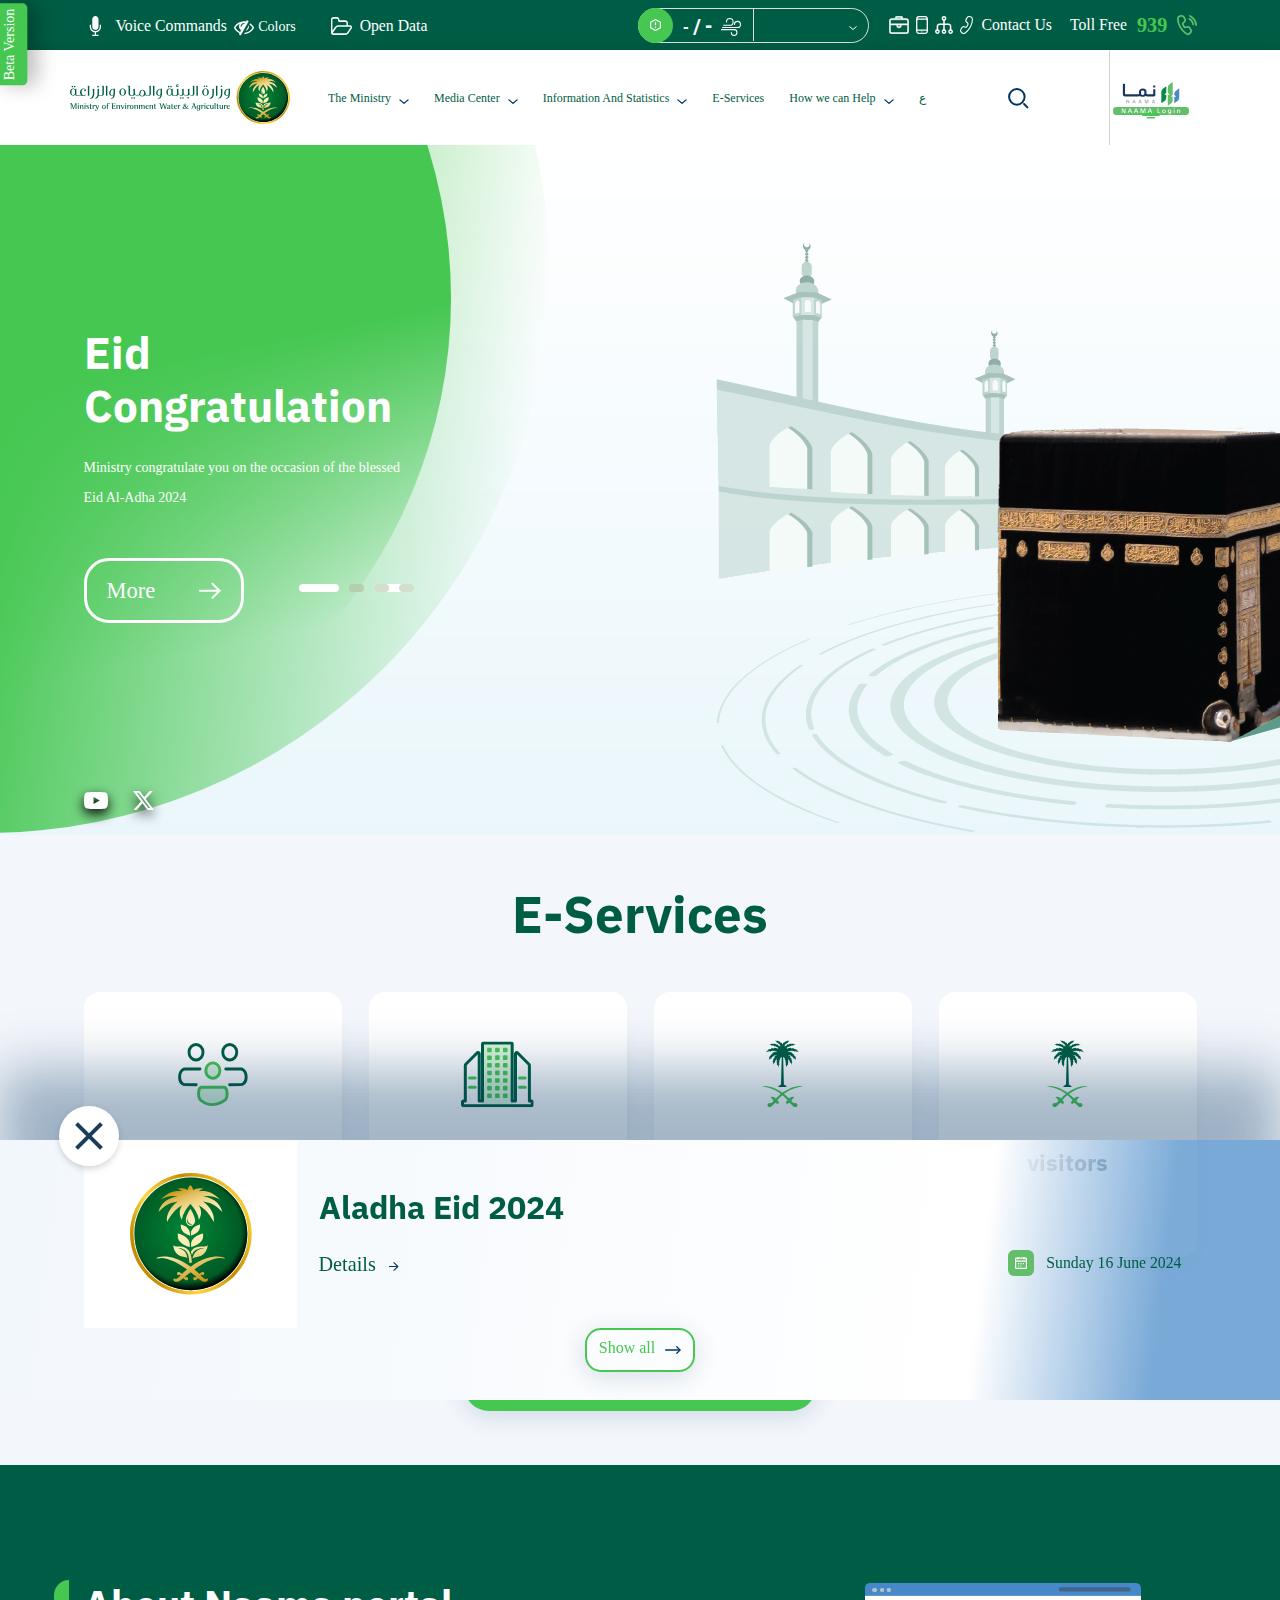
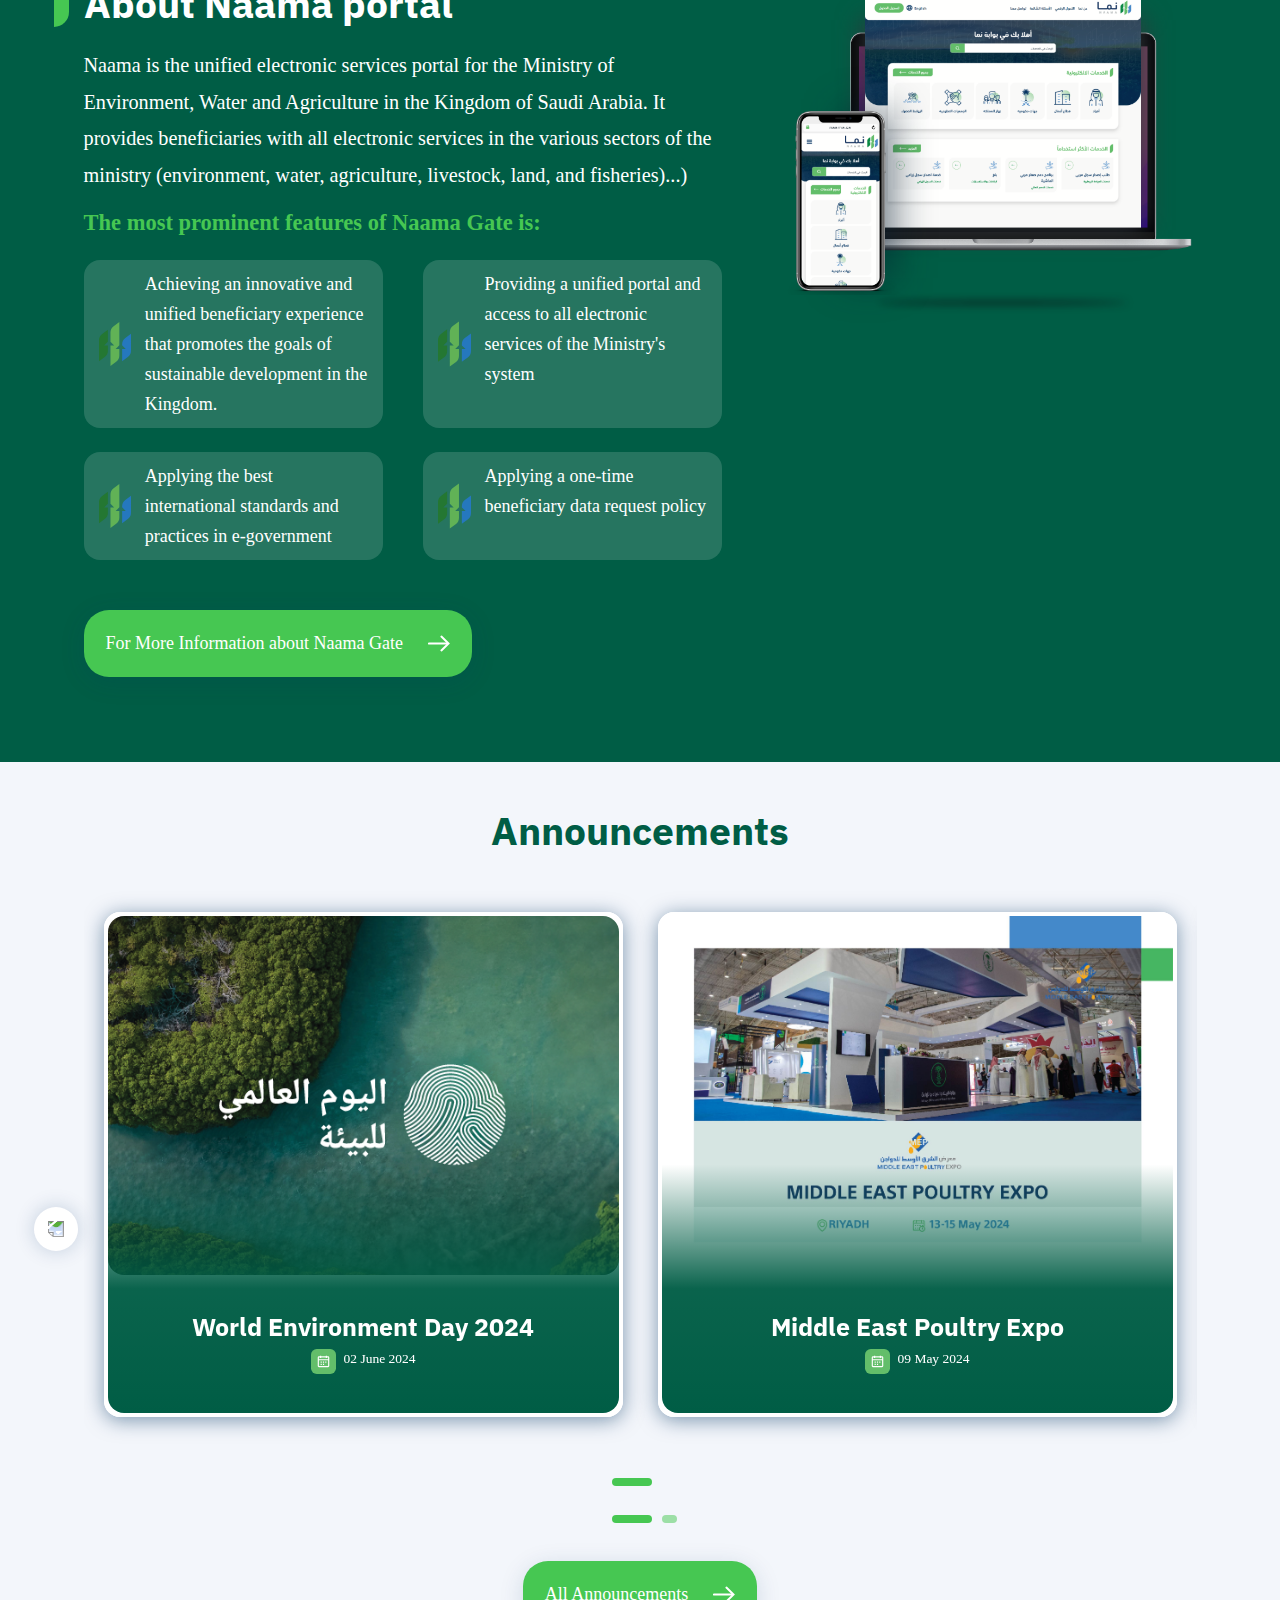
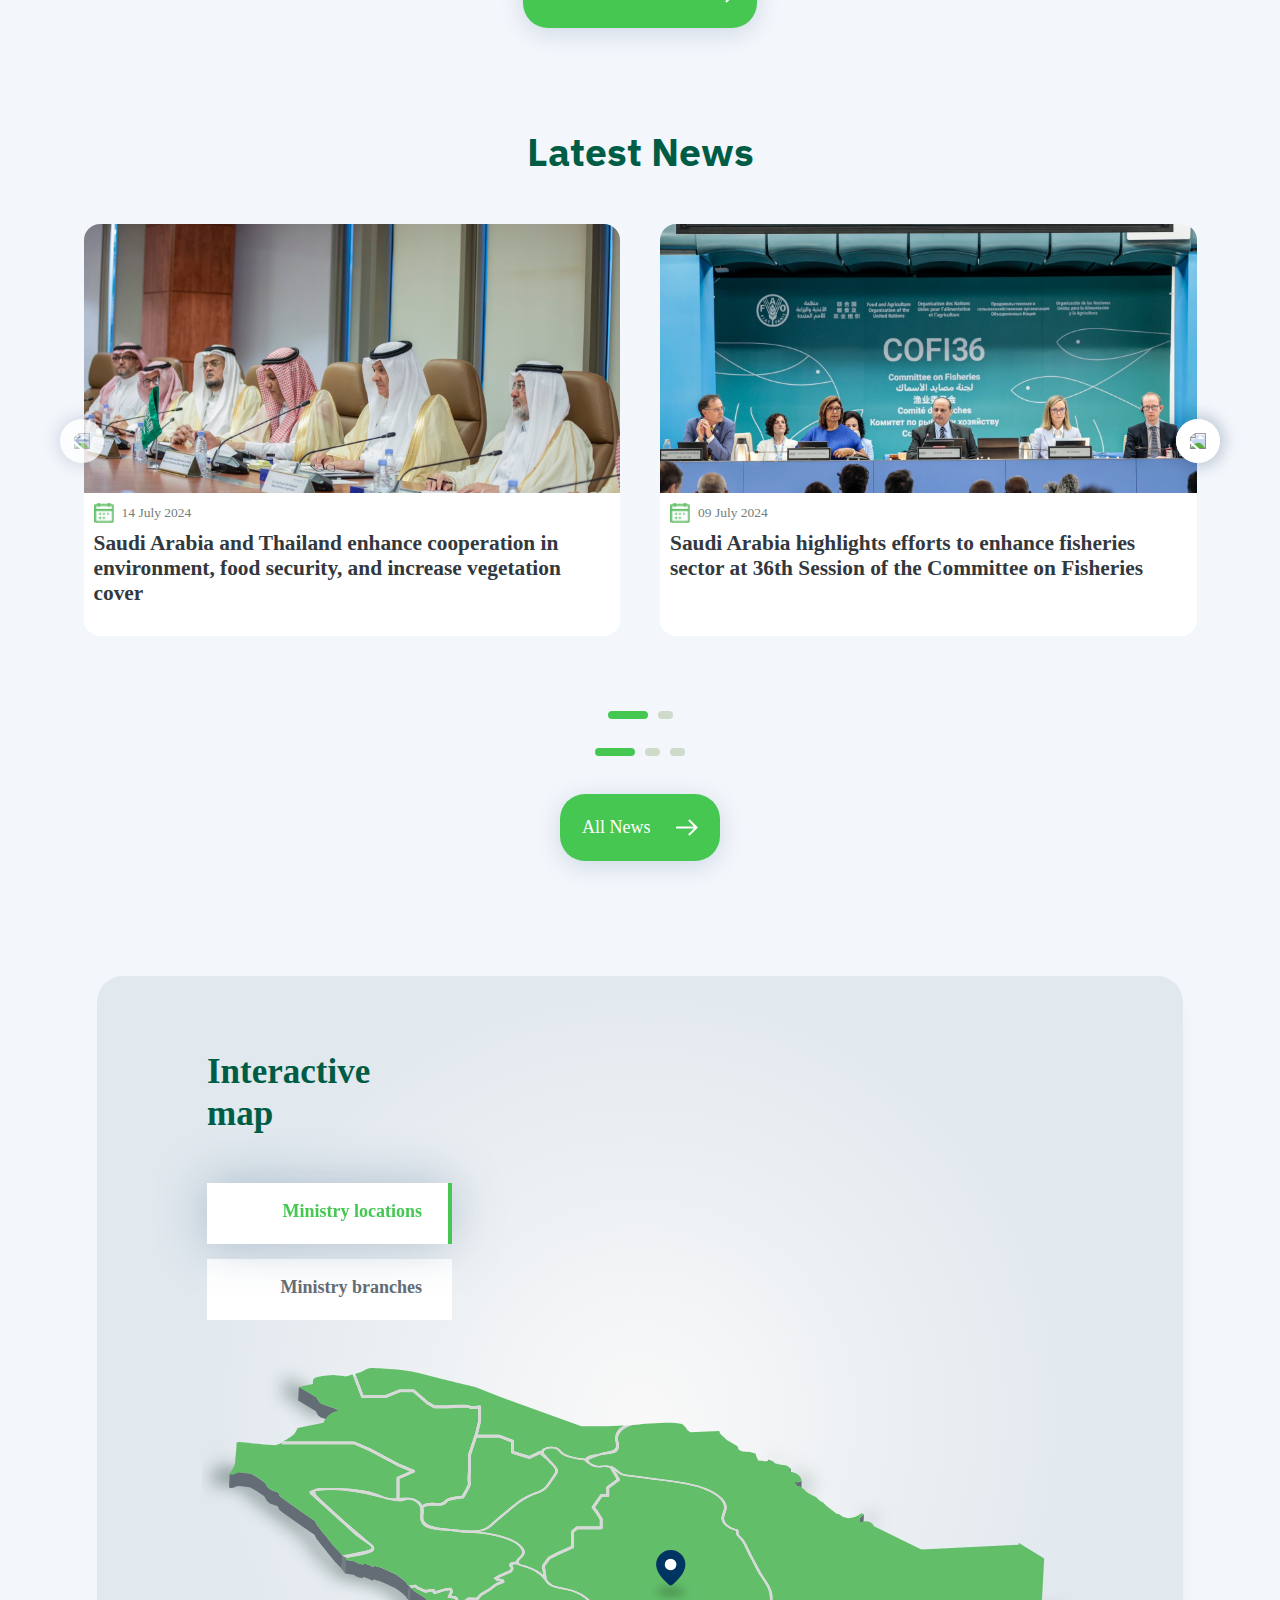
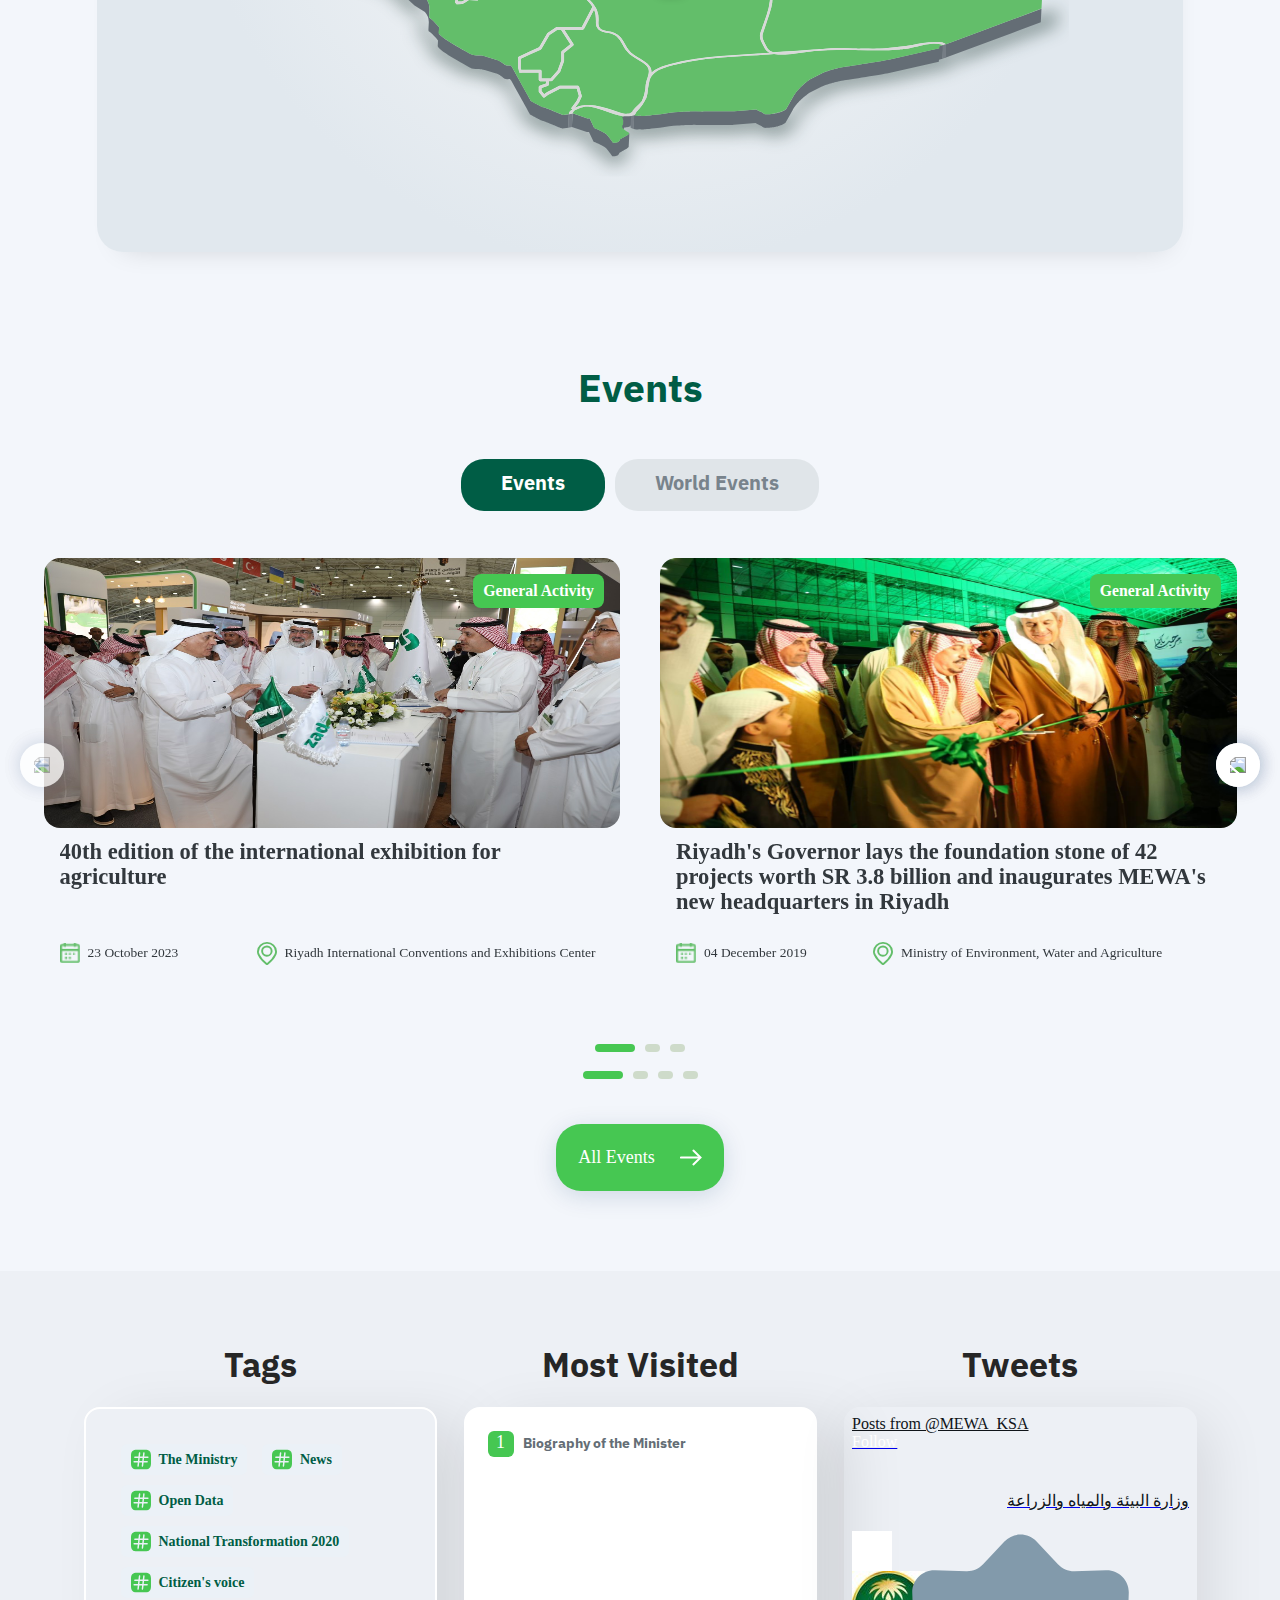
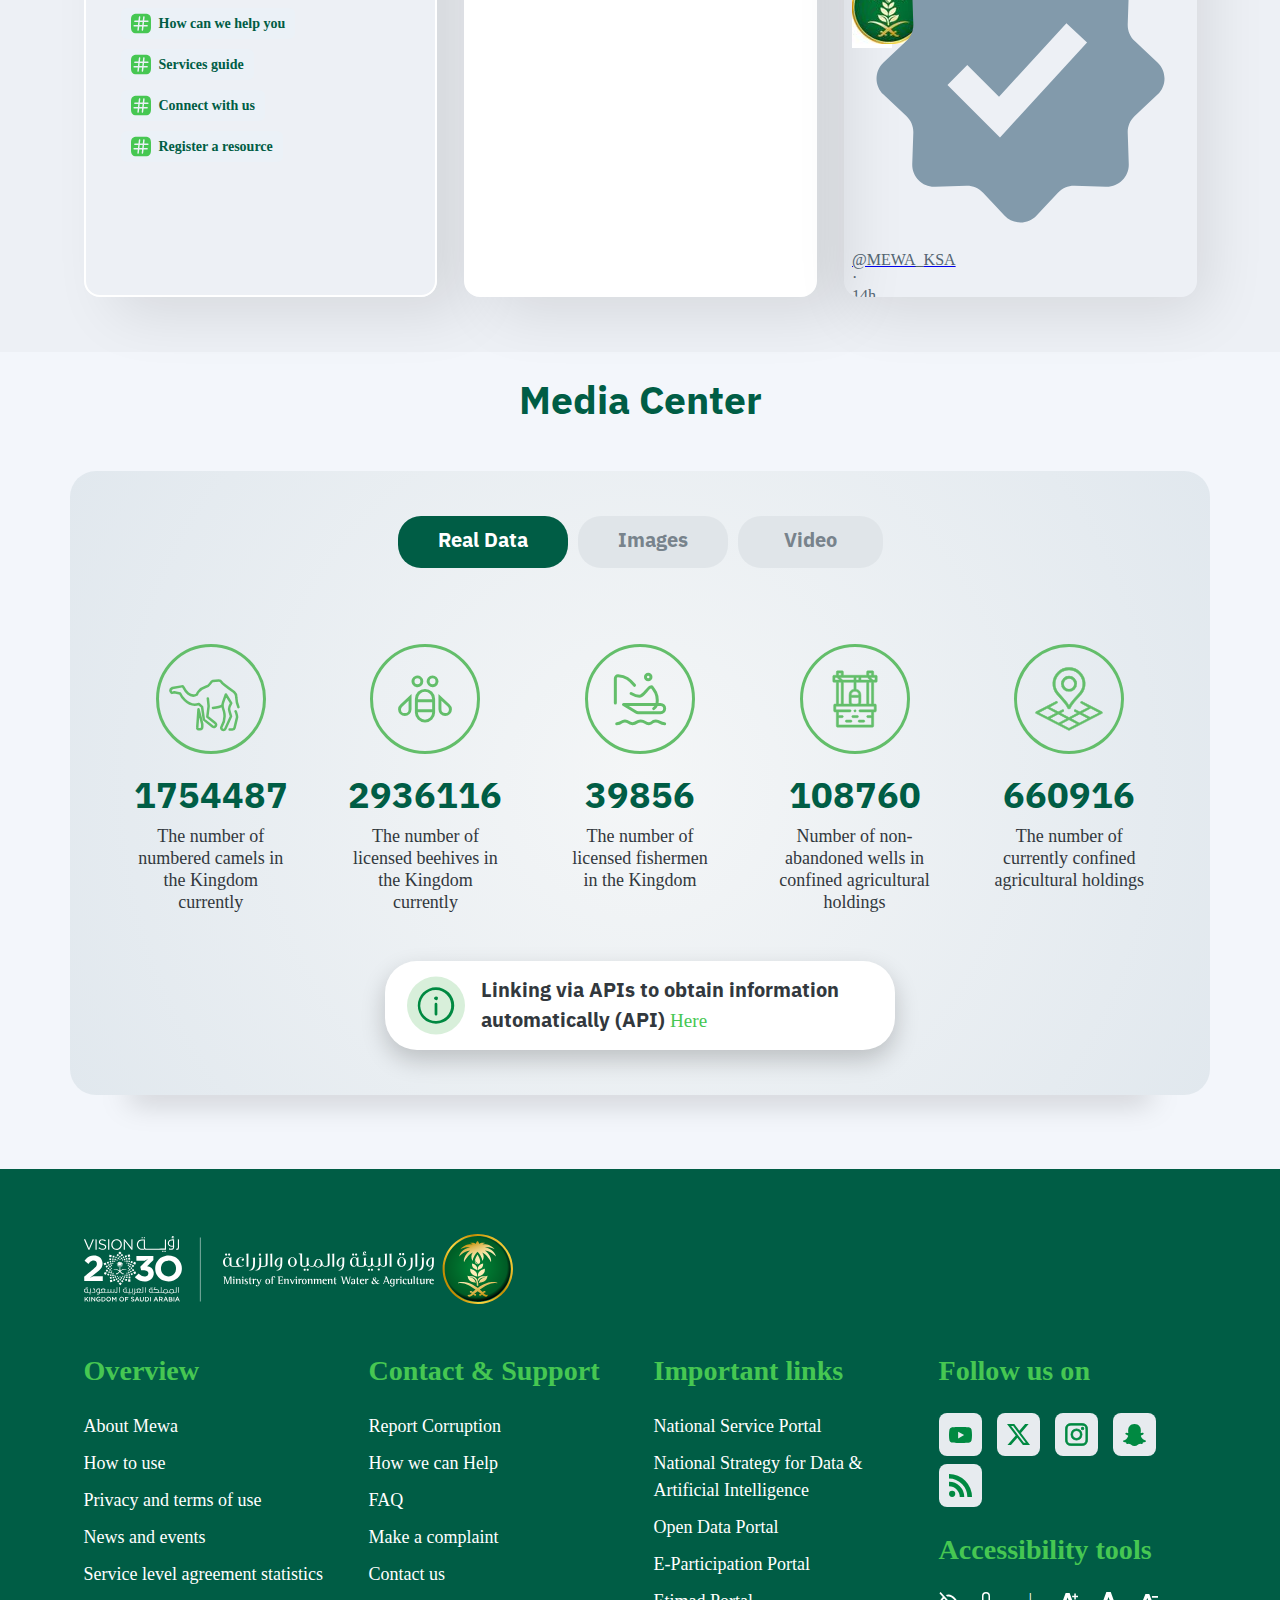
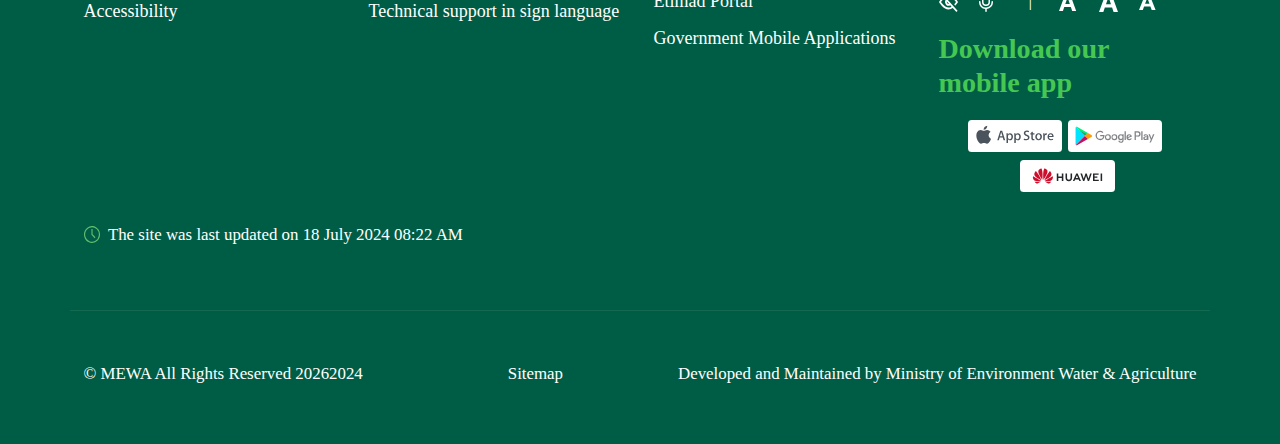
==== MEWA_Homw.htm @ 497710ff "Initial Commit" ====
<!DOCTYPE html>
<!-- saved from url=(0045)https://www.mewa.gov.sa/en/Pages/default.aspx -->
<html class="anonymous" dir="ltr" lang="en-US"><head><meta http-equiv="Content-Type" content="text/html; charset=UTF-8"><meta http-equiv="X-UA-Compatible" content="IE=edge"><link rel="icon" href="https://www.mewa.gov.sa/Style%20library/ar-sa/assets/images/favicon.png?v=130"><meta name="viewport" content="width=device-width, initial-scale=1.0"><title>
	Ministry of Environment ,Water and Agriculture
</title><style type="text/css" data-themingsource="/Style library/SP/en-US/css/corev15.css" data-original-href="/Style library/SP/en-US/css/corev15.css"></style><link id="CssLink-80b0929bca754005a0d411a11f564b48" rel="stylesheet" type="text/css" href="./MEWA_Homw_files/corev15.css">
<style type="text/css" data-themingsource="/Style library/en-US/assets/css/owl.carousel.min.css" data-original-href="/Style library/en-US/assets/css/owl.carousel.min.css"></style><link id="OwlCStyle" rel="stylesheet" type="text/css" href="./MEWA_Homw_files/owl.carousel.min.css">
<style type="text/css" data-themingsource="/Style Library/branding/css/en-US/home.css?v=38929a540-400d-46b0-9e40-4eb9912ba1x1" data-original-href="/Style Library/branding/css/en-US/home.css?v=38929a540-400d-46b0-9e40-4eb9912ba1x1"></style><link id="CssLink-c77178a2e36f4f5a81f6a8974a7c9795" rel="stylesheet" type="text/css" href="./MEWA_Homw_files/home.css">
<style type="text/css" data-themingsource="/Style library/en-US/assets/css/owl.theme.default.css" data-original-href="/Style library/en-US/assets/css/owl.theme.default.css"></style><link id="OwlTStyle" rel="stylesheet" type="text/css" href="./MEWA_Homw_files/owl.theme.default.css">
<style type="text/css" data-themingsource="/Style library/en-US/assets/css/swiper-bundle.min.css" data-original-href="/Style library/en-US/assets/css/swiper-bundle.min.css"></style><link id="SwiperStyle" rel="stylesheet" type="text/css" href="./MEWA_Homw_files/swiper-bundle.min.css">
<style type="text/css" data-themingsource="/Style library/en-US/assets/css/bootstrap.min.css" data-original-href="/Style library/en-US/assets/css/bootstrap.min.css"></style><link id="BootstrapStyle" rel="stylesheet" type="text/css" href="./MEWA_Homw_files/bootstrap.min.css">
<style type="text/css" data-themingsource="/Style library/en-US/assets/css/all.min.css" data-original-href="/Style library/en-US/assets/css/all.min.css"></style><link id="AllStyle" rel="stylesheet" type="text/css" href="./MEWA_Homw_files/all.min.css">
<style type="text/css" data-themingsource="/Style library/en-US/assets/css/style.css?rev=8" data-original-href="/Style library/en-US/assets/css/style.css?rev=8"></style><link id="MainStyle" rel="stylesheet" type="text/css" href="./MEWA_Homw_files/style.css">
<style type="text/css" data-themingsource="/Style library/en-US/assets/css/fancybox.css" data-original-href="/Style library/en-US/assets/css/fancybox.css"></style><link id="FancyBoxStyle" rel="stylesheet" type="text/css" href="./MEWA_Homw_files/fancybox.css">
<style type="text/css" data-themingsource="/Style library/en-US/assets/css/inner-pages.css?rev=29" data-original-href="/Style library/en-US/assets/css/inner-pages.css?rev=29"></style><link id="InnerStyle" rel="stylesheet" type="text/css" href="./MEWA_Homw_files/inner-pages.css">
<script id="twitter-wjs" src="./MEWA_Homw_files/widgets.js.download"></script><script type="text/javascript">// <![CDATA[ 

var g_SPOffSwitches={};
// ]]>
</script>
<script type="text/javascript" src="./MEWA_Homw_files/initstrings.js.download"></script>
<script type="text/javascript" src="./MEWA_Homw_files/init.js.download"></script>
<script type="text/javascript" src="./MEWA_Homw_files/theming.js.download"></script>
<script type="text/javascript" src="./MEWA_Homw_files/ScriptResource.axd"></script>
<script type="text/javascript" src="./MEWA_Homw_files/blank.js.download"></script>
<script type="text/javascript" src="./MEWA_Homw_files/ScriptResource(1).axd"></script>
<script type="text/javascript">RegisterSod("require.js", "\u002f_layouts\u002f15\u002frequire.js?rev=bv3fWJhk0uFGpVwBxnZKNQ\u00253D\u00253DTAG0");</script>
<script type="text/javascript">RegisterSod("strings.js", "\u002f_layouts\u002f15\u002f1033\u002fstrings.js?rev=KJnq7vKgqEuVH7v2kInvJA\u00253D\u00253DTAG0");</script>
<script type="text/javascript">RegisterSod("sp.res.resx", "\u002f_layouts\u002f15\u002f1033\u002fsp.res.js?rev=FnWveYddVjlqQYS2ZBOOzA\u00253D\u00253DTAG0");</script>
<script type="text/javascript">RegisterSod("sp.runtime.js", "\u002f_layouts\u002f15\u002fsp.runtime.js?rev=5a7nB9wb\u00252BX0TAKuvZIjFiQ\u00253D\u00253DTAG0");RegisterSodDep("sp.runtime.js", "sp.res.resx");</script>
<script type="text/javascript">RegisterSod("sp.js", "\u002f_layouts\u002f15\u002fsp.js?rev=jrTzOmQQgIlK6qg5olPaGQ\u00253D\u00253DTAG0");RegisterSodDep("sp.js", "sp.runtime.js");RegisterSodDep("sp.js", "sp.ui.dialog.js");RegisterSodDep("sp.js", "sp.res.resx");</script>
<script type="text/javascript">RegisterSod("sp.init.js", "\u002f_layouts\u002f15\u002fsp.init.js?rev=7J\u00252F1cEUHpEvICf6dfeTK6A\u00253D\u00253DTAG0");</script>
<script type="text/javascript">RegisterSod("sp.ui.dialog.js", "\u002f_layouts\u002f15\u002fsp.ui.dialog.js?rev=c8PdUwSJJSQOqlViKAXs\u00252BQ\u00253D\u00253DTAG0");RegisterSodDep("sp.ui.dialog.js", "sp.init.js");RegisterSodDep("sp.ui.dialog.js", "sp.res.resx");</script>
<script type="text/javascript">RegisterSod("core.js", "\u002f_layouts\u002f15\u002fcore.js?rev=b5yWrPJUQrLNcjhpEgeWxg\u00253D\u00253DTAG0");RegisterSodDep("core.js", "strings.js");</script>
<script type="text/javascript">RegisterSod("menu.js", "\u002f_layouts\u002f15\u002fmenu.js?rev=shMJYgoB8Ei7APDSKhMSvA\u00253D\u00253DTAG0");</script>
<script type="text/javascript">RegisterSod("mQuery.js", "\u002f_layouts\u002f15\u002fmquery.js?rev=9RQoK46yWeePz\u00252BhCmb3tUg\u00253D\u00253DTAG0");</script>
<script type="text/javascript">RegisterSod("callout.js", "\u002f_layouts\u002f15\u002fcallout.js?rev=717fzKx\u00252FWYGiIEEi\u00252BrFXpA\u00253D\u00253DTAG0");RegisterSodDep("callout.js", "strings.js");RegisterSodDep("callout.js", "mQuery.js");RegisterSodDep("callout.js", "core.js");</script>
<script type="text/javascript">RegisterSod("sp.core.js", "\u002f_layouts\u002f15\u002fsp.core.js?rev=fjyt7jiCWpaOUu6DmCj8zg\u00253D\u00253DTAG0");RegisterSodDep("sp.core.js", "strings.js");RegisterSodDep("sp.core.js", "sp.init.js");RegisterSodDep("sp.core.js", "core.js");</script>
<script type="text/javascript">RegisterSod("clienttemplates.js", "\u002f_layouts\u002f15\u002fclienttemplates.js?rev=MY6iqUpj4PG\u00252B0NHxe4ZZEw\u00253D\u00253DTAG0");</script>
<script type="text/javascript">RegisterSod("sharing.js", "\u002f_layouts\u002f15\u002fsharing.js?rev=Z4Rv82sV8hKs\u00252BPXcyZUbVw\u00253D\u00253DTAG0");RegisterSodDep("sharing.js", "strings.js");RegisterSodDep("sharing.js", "mQuery.js");RegisterSodDep("sharing.js", "clienttemplates.js");RegisterSodDep("sharing.js", "core.js");</script>
<script type="text/javascript">RegisterSod("suitelinks.js", "\u002f_layouts\u002f15\u002fsuitelinks.js?rev=IBGdYA6T87u2eN\u00252FTMuU7Ew\u00253D\u00253DTAG0");RegisterSodDep("suitelinks.js", "strings.js");RegisterSodDep("suitelinks.js", "core.js");</script>
<script type="text/javascript">RegisterSod("userprofile", "\u002f_layouts\u002f15\u002fsp.userprofiles.js?rev=J0M1pzLkfDXcJflabMvTYA\u00253D\u00253DTAG0");RegisterSodDep("userprofile", "sp.runtime.js");</script>
<script type="text/javascript">RegisterSod("followingcommon.js", "\u002f_layouts\u002f15\u002ffollowingcommon.js?rev=P8jb3vZ8fiknT1P2n2qdhQ\u00253D\u00253DTAG0");RegisterSodDep("followingcommon.js", "strings.js");RegisterSodDep("followingcommon.js", "sp.js");RegisterSodDep("followingcommon.js", "userprofile");RegisterSodDep("followingcommon.js", "core.js");RegisterSodDep("followingcommon.js", "mQuery.js");</script>
<script type="text/javascript">RegisterSod("profilebrowserscriptres.resx", "\u002f_layouts\u002f15\u002f1033\u002fprofilebrowserscriptres.js?rev=qwf69WaVc1mYlJLXqmZmVA\u00253D\u00253DTAG0");</script>
<script type="text/javascript">RegisterSod("sp.ui.mysitecommon.js", "\u002f_layouts\u002f15\u002fsp.ui.mysitecommon.js?rev=itdp7YBcQpvD6IOUWIMacg\u00253D\u00253DTAG0");RegisterSodDep("sp.ui.mysitecommon.js", "sp.init.js");RegisterSodDep("sp.ui.mysitecommon.js", "sp.runtime.js");RegisterSodDep("sp.ui.mysitecommon.js", "userprofile");RegisterSodDep("sp.ui.mysitecommon.js", "profilebrowserscriptres.resx");</script>
<script type="text/javascript">RegisterSod("browserScript", "\u002f_layouts\u002f15\u002fie55up.js?rev=MKilN6IjTrmnhxSbEuNFiQ\u00253D\u00253DTAG0");RegisterSodDep("browserScript", "strings.js");</script>
<script type="text/javascript">RegisterSod("inplview", "\u002f_layouts\u002f15\u002finplview.js?rev=1Fq8WAMfk2U2Egq86U6Pfg\u00253D\u00253DTAG0");RegisterSodDep("inplview", "strings.js");RegisterSodDep("inplview", "core.js");RegisterSodDep("inplview", "clienttemplates.js");RegisterSodDep("inplview", "sp.js");</script>
<link type="text/xml" rel="alternate" href="https://www.mewa.gov.sa/en/_vti_bin/spsdisco.aspx">
		
<style>
.homeBanner .homeBanner--title {
	width: 50%;
	margin: 0;
}
</style>

	

		<link rel="canonical" href="https://www.mewa.gov.sa/en/Pages/default.aspx">
		
	
	<meta name="viewport" content="width=device-width, initial-scale=1, shrink-to-fit=no">



		        
        <script src="./MEWA_Homw_files/jQueryV3.5.js.download"></script>
        <script src="./MEWA_Homw_files/owl.carousel.min.js.download"></script>
	    <script src="./MEWA_Homw_files/swiper-bundle.min.js.download"></script>
		<script src="./MEWA_Homw_files/bootstrap.bundle.min.js.download"></script>
        <script src="./MEWA_Homw_files/jquery.counterup.min.js.download"></script>
        <script src="./MEWA_Homw_files/indexMap.js.download"></script>
        <script src="./MEWA_Homw_files/custom.js.download"></script>
        <script src="./MEWA_Homw_files/annyang.min.js.download"></script>
        
			<script src="./MEWA_Homw_files/fancybox.min.js.download"></script>
        
        <script src="./MEWA_Homw_files/cards.js.download"></script>
        <script>
        	function startVoiceRecognition() {
			    if (annyang) {

			        var goTo = function (tag) {

			            var GoToURL = '';
			            if (tag == 'عن الوزارة' || tag == 'عن الوزاره' || tag == 'عن الوزارة.' || tag == 'عن الوزاره.')
			                GoToURL = '/ar/Ministry/Pages/default.aspx';
			            else if (tag == 'الوكالات' || tag == 'الوكالات.')
			                GoToURL = '/ar/Ministry/Agencies/Pages/home.aspx';
			            else if (tag == 'بوابة نما للخدمات الإلكترونية' || tag == 'بوابه نما للخدمات الالكترونيه' || tag == 'بوابة نما للخدمات الإلكترونية.' || tag == 'بوابه نما للخدمات الالكترونيه.')
			                GoToURL = 'https://naama.sa/'
			            else if (tag == 'صوت المواطن' || tag == 'صوت المواطن.')
			                GoToURL = '/ar/eServices/Pages/صوت-المواطن.aspx'
			            else if (tag == 'البيانات المفتوحة' || tag == 'البيانات المفتوحه' ||  tag == 'البيانات المفتوحة.' ||  tag == 'البيانات المفتوحه.')
			                GoToURL = '/ar/InformationCenter/OpenData/Pages/home.aspx'
			            else if (tag == 'بيانات واحصاءات' || tag == 'بيانات واحصاءات.')
			                GoToURL = '/ar/InformationCenter/Pages/default.aspx'
			
			            if (GoToURL != '') {
			                window.location.replace(GoToURL);
			            }
			
			        };
			
			        var commands = { '*tag': goTo };
			        // OPTIONAL: activate debug mode for detailed logging in the console
			        annyang.debug();
			        // Add voice commands to respond to
			        annyang.addCommands(commands);
			        // OPTIONAL: Set a language for speech recognition (defaults to English)
			        annyang.setLanguage('ar');
			        // Start listening. You can call this here, or attach this call to an event, button, etc.
			        annyang.start({ autoRestart: true, continuous: false });
			    }
			    else {
			        console.log('المتصفح لا يدعم الأوامر الصوتية');
			    }
			}
			
			
			
			function stopVoiceRecognition() {
			    if (annyang)
			        annyang.abort();
			    else
			        console.log('المتصفح لا يدعم الأوامر الصوتية');
			}
			
			function pauseVoiceRecognition() {
			    if (annyang.isListening() == true)
			        annyang.pause();
			    else
			        console.log('المتصفح لا يدعم الأوامر الصوتية');
			}
			
			function resumeVoiceRecognition() {
			    if (annyang.isListening() != true)
			        annyang.resume();
			    else
			        console.log('المتصفح لا يدعم الأوامر الصوتية');
			}
		</script><style type="text/css">.fancybox-margin{margin-right:17px;}</style><script type="text/javascript" src="./MEWA_Homw_files/strings.js.download"></script><script type="text/javascript" src="./MEWA_Homw_files/core.js.download"></script><script type="text/javascript" src="./MEWA_Homw_files/mquery.js.download"></script><script type="text/javascript" src="./MEWA_Homw_files/sp.init.js.download"></script><script type="text/javascript" src="./MEWA_Homw_files/sp.core.js.download"></script><script charset="utf-8" src="./MEWA_Homw_files/timeline.e108540dddc96e4b707f5cf259a582d7.js.download"></script>
        <link rel="preconnect" href="https://fonts.googleapis.com" />
        <link rel="preconnect" href="https://fonts.gstatic.com" crossorigin />
        <link
            href="https://fonts.googleapis.com/css2?family=IBM+Plex+Sans:ital,wght@0,100;0,200;0,300;0,400;0,500;0,600;0,700;1,100;1,200;1,300;1,400;1,500;1,600;1,700&display=swap"
            rel="stylesheet"
        /></head>  
 
<body class=" ms-backgroundImage">    
   
  <noscript><div class='noindex'>You may be trying to access this site from a secured browser on the server. Please enable scripts and reload this page.</div></noscript>
  
  <form method="post" action="https://www.mewa.gov.sa/en/Pages/default.aspx" onsubmit="javascript:return WebForm_OnSubmit();" id="aspnetForm">
<div class="aspNetHidden">
<input type="hidden" name="_wpcmWpid" id="_wpcmWpid" value="">
<input type="hidden" name="wpcmVal" id="wpcmVal" value="">
<input type="hidden" name="MSOWebPartPage_PostbackSource" id="MSOWebPartPage_PostbackSource" value="">
<input type="hidden" name="MSOTlPn_SelectedWpId" id="MSOTlPn_SelectedWpId" value="">
<input type="hidden" name="MSOTlPn_View" id="MSOTlPn_View" value="0">
<input type="hidden" name="MSOTlPn_ShowSettings" id="MSOTlPn_ShowSettings" value="False">
<input type="hidden" name="MSOGallery_SelectedLibrary" id="MSOGallery_SelectedLibrary" value="">
<input type="hidden" name="MSOGallery_FilterString" id="MSOGallery_FilterString" value="">
<input type="hidden" name="MSOTlPn_Button" id="MSOTlPn_Button" value="none">
<input type="hidden" name="__EVENTTARGET" id="__EVENTTARGET" value="">
<input type="hidden" name="__EVENTARGUMENT" id="__EVENTARGUMENT" value="">
<input type="hidden" name="__REQUESTDIGEST" id="__REQUESTDIGEST" value="noDigest">
<input type="hidden" name="MSOSPWebPartManager_DisplayModeName" id="MSOSPWebPartManager_DisplayModeName" value="Browse">
<input type="hidden" name="MSOSPWebPartManager_ExitingDesignMode" id="MSOSPWebPartManager_ExitingDesignMode" value="false">
<input type="hidden" name="MSOWebPartPage_Shared" id="MSOWebPartPage_Shared" value="">
<input type="hidden" name="MSOLayout_LayoutChanges" id="MSOLayout_LayoutChanges" value="">
<input type="hidden" name="MSOLayout_InDesignMode" id="MSOLayout_InDesignMode" value="">
<input type="hidden" name="_wpSelected" id="_wpSelected" value="">
<input type="hidden" name="_wzSelected" id="_wzSelected" value="">
<input type="hidden" name="MSOSPWebPartManager_OldDisplayModeName" id="MSOSPWebPartManager_OldDisplayModeName" value="Browse">
<input type="hidden" name="MSOSPWebPartManager_StartWebPartEditingName" id="MSOSPWebPartManager_StartWebPartEditingName" value="false">
<input type="hidden" name="MSOSPWebPartManager_EndWebPartEditing" id="MSOSPWebPartManager_EndWebPartEditing" value="false">
<input type="hidden" name="__VIEWSTATE" id="__VIEWSTATE" value="oD4N2PmJL6jDzz0lLX+2YwMfD3JEdDSIXu+3rhLAEC+87pSZZiVIUu/Zt7GXFpT89fuHp7LOP7V0ut0c8pF+eBRRRFiQ39CjAlxPUq0ouBp8A81vbcETUeGJ//CBORuGe20qumeyNw2FMr9LK3RyWv/F2KgwmaUX50G0lo+0OSy/3I93zDvMRHu4IJdxH94N3MMaXo5ffT21UZiXSiOscQGAhscK7rbwqjwCWklIR5CLX4Uje0CC13CvyMueO939lSoeE4LluSCvEHkhsYFIzKM7smyweF0tihz7PFPPkVqdDENonbfjsg+jR+3+qBrESsY/ymjZY6lysTjF7pGbiyRAE+Hsz6XWbGfQs4uqMiS60lZIYehCoexhUAPBRe8ZAGkQob+eRFMfQSAlf3YVJLmeBKUbNkBDJmk1L5eIQmBFaGyE0pHtm0A3s/FiKcAxu++0r68k/2Aj++SWgpFnzm6y4SJUQO5YU19C9qx5F6chsw9Xc3nMkASTgQbGaB0UJl3myFhxcEY4ebji4Iq4QRst0z0vtKkjrOkOl7MXmpDhyyB6F7Hjnc+AyyRFS117OZjBw/JoUUhnlTgyey+/sM8Ashw2MCckpdBJG1JMBnIKfT30Rj9IDaJ1TyS/PuORg47A5iaj5MM6Opr/X6RyBRQ+qCgoNNnCU1vDdKoF39u77lFDBTObnsqH6DBIY/PF9M+3AgEY7SxLcFG3rqEqZF3qR/r0EfNBXEFeNM95VlU3vO2RnBZr3ePVGkAp/IDQfgowDfxQ0VeqN0fFEIDnwQUdknsEVFDn87T2Gu422XH+hzTIxvQUAEDFLvzGfT5OucodBM5r8joP4UmnUtkOjJhZwuQjjN8UxE0KcHHMJo08YfvK8IP0bVp5IFzUvaR9C9yV0bPRQ5Jxv2uN1UVNeRGhDMhCXhnHxi1c/R596g5UqVWPFOfw29SrpJZO/KSH5+7TyMrh5amBgOAZmS1Zwz1xZJ08OJkwfeh6bDCSanPUJAWFl/Qrh1c9sF9LjSd3JgLxU/gqVzMTHcpUqS19qbdCO9KKfnnpL3nQ8/TuZeMnzntTnfdN8+jKJJBnQ5lub1rXugeJIo4w3aZmbK0FQqRwdYJKYmFo6qwSSlS/dGYmDfsV2Oqb0Y+5WChgEliofM+JMCFjgHxGAZJvfoj8DI/V+0FOBS4UlRglSqfgDq2CAyJp6xcik7FdmVD2ftG6wWIH5U+jtsKFOTJDr3xax6dnuKg+fsLJYtimUoNR3q7/icKFA5/0UEAQEHMhmgRy+ZiqhyvDPdlfQCOpG5ph8Y77aoFxcOwCM0NvtbigyEY/0EqfWA0GzADsZvyW331DonSDGHTMJVTIpbEu9Y735PE11h4qlK3Z4vOGnZU3MEDn+lI+b2XrF0WbUOoPgAYBP73Z7qBYncjQqeL7MvmIOPpglG3bDPYrNmyHXy+alMNRzRP0vl0K4N6CzRCMQvfpjnFOh9MFrsOLyZMAx7WoplkVxGy6BoJlCzuJ0Wv/Na9kXvSuRX0FOXV4lfMCngWPjDcQGGzEsRA44+MeLfL27KaLPKxmbM/AO597rBHCJOEty2PS45LePciJ4yD5J/e1XRx/M26w+RQM6Zw37EaEUPr4BQb3nfVrtXJ4GjweqcNJquQQsl7Q4C686mG4QzzAmz9dXmsZ85CiMUwMX+VZjBeRVKNf506qkAz8Pp6aDLSw02RyXGCYr6SKCyY1/z9hklj4UBlOhL0935Wbn1Inzmq47BIV16Lh9c7TiPob6auAkXWOeY8m4H1kYSDOsK/5VoOIwhaXcP1IMOiaMUiu9wxTuIRAAhKcrzIp7oL/YiEActqXQ6RQ0eSTIBtQcbEBb3EKm1xRZq1uFxpbH33+bOtamUBLV9o8TR3qGe+UY8C6c35nJk6s7gdlViHCujER6ACfugbtQgZVcsah7E/w2rvkDBIVHn32qxUvIgj35Lw4oVLTyHnSJr8mkgNvFHYKX1epmhA3tn4WdghKMp8WntgBPImr/UjCc0UD017k8aRB32rc60XFhBbC6A0RSZYl//AETrq2pE9pP5k5k/45NmVgrbStN4TOEIQRqsB+zDw/jmi903bbat6X8+lMO9bA0b4Vdve8NSt5knMMyCe7jX1vvNhwyOyv/wpWCI0IUiZvTN1UcMmqRIuwKztNGBt0uGuMmfYbIqbztKhq461M9laIyr5EHtxyXrJcN2aFEEvPsxvX8OITiSwNAYiQ2TD9tRKdzMv/mMyXJS7/lt6mCDBJf8k50Fr/HO+3jnX+NQZR7QOK/2qj2e5YfS6xnInT8wc/u+nQyLYjOgSBHVG+Kqis/tJw6c6+9jN1sqoAlJKmJuyywK2VYucfMjSBXxsRv0NyOD5NyKDjYnfYhGB8CE2+Az/2qOjk/YT9/7h0p5V+1fyHzChsjSMIGxjPeH2JDQ55fOkyZVWOFKGZaHy2Ch2hkwgbuP1oWM3OSup36gITDbHSrX9kFyVza+Ya3LH3VFRc0/Q9Qr7l8v4lYPDqTingUBrpDEkPQWgh4+tCxwhuUjSLb71/Hb+RSMLwxxiclRnDHeFrVSAJrL6G3uDfQsU5XkdRwHUOI1iAUK2OtfXLSFrjV7eZqLYHtQ2ljRklLbfVIVXRUcNHeqRMWoELmt3AsmgkGDuLdXKpUuxtuK1Ks0QJs8GsCZrBrxKcj9Fm63pDJ4DWxjVhacrhRaN7a7uy/[base64]/oacEz09PZd0slK+rsuWqTtDUlNVqSuu9JpYbsMAdcU+LjVBFUVDojiLlS1HDeqxxFQEXDHhNXHhjaqWWuj8clanCyLoJv8rU+Sk+Zzyj/mfUz/qwo4bFZi0Tzaeg2mxrmTfqyGepBPq9iyIy7qplJKPAL5keo+ceD6+FmdlqglULRnWVblwSM9sPUFUAEhOvzzuBYexijAgRtjmr5beDt4AkHHBRKYKxNQSpDKkMJZovVfr/TUuwyjB7ErFnF6yYkfGkZdB3MSeKgn5MZT/KnSi8NMzik3ivSfe59NvFPOE63GT1K1Ycn/vbBJc3Ud2HKDRr6sf9VhLPe9NvCQmfjDZ0FbsSnRo+IZDQDHBH8kVi15/ZekZGo0tyAaIG3bgEEfzCAGfdUFsumrnVazwJnb4nHYQMwQ8tnx/5Oh8aX8qf8tMQbvBnKPFVka1oSMkk7rXlSY0a57O5T4qeYwYkFXwa1u3UcPHTS9iBzD/3m0OtiI+p/Q0WlK2po/PDpcnAFXvEBIdJhmKhA5dFiW6tXiPj8IFtfz8a1KWvIj3PdEzoUOIvTfZ+O0Zc2zF69HgkVvqAcmk5kH3C9bWGewEXMPEDI7oPX2v47ptPwefGmVpPllnVtIjQaukogrB3PjUxuSdDrIEFX5n3qlpHcY7PdUpXO5kHjyonLMnsKlu/JT3Sjn6iD1pU7EZ1BYuDZpmkY6uRUUVCtXhn9bUDsujpGu1C+0MhjTNg6HM5fzB48xb77qDWeS3NjrIt6C2qma8LFRZsPH/ZNvLJxe0IDyB3YnGrH5lMIIkd92uGNB1lm+KXNKjk/msgcnz91VJqXZ+0gb8k8auNduSmgHESt5iJCLTvCESSK4MGEEfNI0EoXrQlwbWrKWDu+jW6bajdlVGP1mW+xqEzgXfctnQuat5JfiGy96P1ot6l/r+Q24udesS9EHUqCED0rDVsWO6zb72KI6whbEN0pQOVLSUmkVj37LLLlWWjm192e+VOKd0F7Nva5S5D79vDkDO7idsbTzyu/1T3KQSUL6X9CjMbLzWTEaWNCcDgtDBm5JBoFN3zV/0KRgLOzt+eRyEwdrUULjT0i1LTkJ16espIwDDTRrj97AYso+p6gPwwbdkJIvVFP1Ce0pk26SRJh9aJHVH+k36ShBwPQPdEWYc10C7SYc8tT4g8fA1p4hDDBUwY4/ul5YpjHvnMXQD/lCvPfRqQqh6jTSzhBOrRwQX5Cd1Ms5pC0dBmdof+EdPFmPqc+7foHsF02xQ22/0l1KJ4bO5c/e8Asj4h3sJzCdyaUmO9A0qc9r9h27/VPaeLksVmwwzNS4mHUPnvvFq7Mved29zpobZeiVV9NIjTGXZyMkllGiSEcs7DMnHmuGvokXsWAPSgLG2Nfm8K8RuZanPJXDETPNNR1lBezCs+Cp4n7GjVHD6246Uj3eyliV64HSqvZw4ZuOJsn/BlSQ/O8PWd5GV3TBAZf4jGc+VPMB4sikiR8kvYOokAZLHcXZykD5+ZOhy04j1dnP0y6B04ARwZp61NuPSYwleL0R5tj/[base64]/HYQoJOkWaAp31y1EKMaW3Q/bhOtsF1WICMQLV/sDv8iokeSuneXiWSAI41pGQ8psSHZzn7lbJ4QZKIlkofuXhvg1mzmFjHKL50dN+XtNNBcDGc9s3ru3nR33+vsCadtVZe+IyesWMgR1jT5PMJIAhK2vv4mKdhL9bF/H4bDG/ofUMiq6xP7dOfZQFhM8YENg73mvM0I6flU/ddNlET+ZAqqXkauiY6dJvG+YiQxLF5iDXbmRDS3KW1glpWRfQOvxBjdxr1DtWfSm4dHmrrOEzGNEdglSkncf43zGvzJXwFY5C5+WYvRpvPVlze8WAoVXQWtaKZKeYpv/OvGAqX2KOgaE/IOLQnLFDApNyiw9xabc7Msb5zaKnsXpDBsPbDdGbyA3I2LCczEMyJcsK+9xvmgsU4kqDW9Cre2/IYwToHdqj956+VVlsHstmWR+md7sN5Sfvd1Xy1uqXEUwCpXP3ZR28FtAmLy5Ov6b7PD+4LaASM55xMF/zeWxBoaX/7vDKxs3eFyUno93k2fzJZo9LMumRZN0RTnU3IdKDXHPU/ry9LYd6stG/KnRiJ+pXSMskFt0dzj1bLbKxW2YDt2BEAX52H/vv7Y91JBlKejvNwQh/F0Y0JdNn4Scrp9Hxr/Plp+yas7apATH5W24R6a3khJ1D0R2qh9H/kbj1IGuuRDU8X7EmgmTNRN6dxULMtNUDWwPQsuTZnYymQcstkfb9BVPgY63s+sCoAN8a+yLYqCbpmeNqEi7q17Raa7IVOzq/94X+EFxfaEE/RG4R4bKfFFdtH5z7sxseJbL0hJcWbe6briGFkfWRbdOW/EqZbbEZ/l9SNUYhFWr6lR+uXGGA6Ye+5wkOKIzbgAXwQP0UrJidyziNj8JOaA1HBWGkk8KFmso1Kjd8W8H/Xd3onaTzRACg85gGZGMUdVBfhITuUF0oNZzo5VU6ydjryn6IerE7TnIp6akmc4RPkCvT4BcN+KLgt2KBXEXIC5qN/OMCBgk1emIeTEuaWdi0wLhHBvv1+eHBpb/I03RxXek/cUGxgflQ75ZDHhwC2OWs4Bkp0lYl4Dg6l99LLzwJVLECux2qwPawtYYzNqfL3Nc0lr0asgzY8wMz/[base64]/rCpdFwYUaI4Wcps8qqsJV1pRYO9rKnEphmW3WYhot5ZoTBzlPs6SKUZeuW7Av/Fp0Y6nVaq+rHhzige2ZB8fcC9xFMP8xUx1CA/y26yJY2qRx8qLzz4rW8ZJNMUVAWy8ZHyC92bLSdHp1I7AbtxN0jcRJxB2sqzEAfm7oocEyOsqlcLMynDOaeATI9+r6i+U53F6wQ5xW7+XzvQw6uBhV+kxJaRFRmBGcXX2oPfL0dCnK9SUm4rnS/Gnnx3MkpyANcsEtvziMVYUNQI2g0IkHeegqbb25ZJjdqzunk3HcSti4GZFE9zrMfWsb2EdwJ407AwTlc1wCQtMHDcJx9VDa+ct+Xx4IzW/svEqXyp40SSxU9zXjsDGsikb1zEVJ6Smx0ZLhKRVMeM4X6kY/BXG0geJgmoASvD6Ypr55WKYylppZoQdS7PQt5fjdbOB9EZeBwtxFR4RnPozuuwa6ejAmPwhS8QiDNYXJozkibY8kWdvk3JTeZ30xxlnUNnX2SHXNrqzgpctPML9PkmqSIEjJ0CLX8vsaXFhXv4XgZTacRfi+4Zac5cnJDPFoefzkTl1SlpRnRFTXAxKFH7N/0bSp7w/Z4wsNEr6QEf3/5XE8GHfx88Rcl+0M0kZeBbTu+vNzeHI0edyZ1IxFCDUnDRTj/8RWzavGPztIzEQ4nMEhWzoJy3Gq2pEP8+8VbG7MpoIfr5+nFdTrng4UY/v42GmOFE9EklASKMEjS79t6NOauOWelkuCoQaQhD0aZmhraM0IoZ3Cq3WjQpqM736MrFXrspC0Uj3FngZwEnK6w2EDXn+WwSNbxVlW1esocnZRaZ8yQAckaBL7B3ZuvLKmcY3ZSsqab/qcf9AmXGxQpfN0v0+KZ6vGNVRpnB3LfufPn0MSP+w+X8AAMhb0BdorgYPM3CfvEzOdJX0Uh6VOZcw8NcDp/k9MTyrmLUCd3RL6/nmIm70a2hLfsWewP3YcMFQjUAxrw7O+j0xmklrm8/d4nX1rjLwqNiFzOcQ5S/pn2IQKNlJk6+EszRJW6MJRc/sxiFVrqurPuphAzffyNNkubIV/UYH5oAGsBoeySMVyqv0OH4PaeE5uetiKAbo87bUwAr/[base64]/N3g9soxE0hS+Js2DCtwVR8bAb9ycCUGkevfE3CMsDnX8Odg4/1lxJcOFSbtNwj/rDN+tIAFxxwUMVuSNYXGgWqYb102w/j3oPAgh0gJG+QTCh4YmiigSHWw0Z5mJurDf7DUJccH5UYLRqIfoy3L0UOXq52N5b5of/CCpUOIXprJQo4Pc886WlfksNjwnr+36XcGUoYo3KH4gS3bc0qVdWgaiguWDOA+Gjd3+FycnqKn54PT1AJh9zDBtvVe0IOycwYZm9mioamI+6hM5DYffL2fP25JE2uebp2x/PchIw0wIn5SyX1efYdlDtR3uAhxmEcoEDDhyjYWwtcsFYahoO+1nT0DnMaGvQqiwOaMfvYIqR5wS7TP6XDYDaIza0qmPhfNMbk78e3Dk/lzXmDRC45MGQQzIbSvitGi/erjXM5vPKDkrGaHumy5v9OhReHUtKq0JXUJE/wL6pRJRInQGN+R+wG7moH78wsd50hiCI7WUnYNfEpMX8cfJj0Hi20nNsrbcRl/5TZdX3N1pIjcfungkOBGi5tLOQalYam5z/AXe5SJFsFAQUbwmRnOt0LxVg9pI7eh2ziAvQE7o7VNIa2NSLwiDLZTMvXGranN8RJpN8c2zmlJu1ZTSDs4SFbLHVXdkSKsR6wxn7G+elz+j+zjZFpXS8HJo3+V/ZAu4qRD7p4/Hq2rM7PfbquAKSwBUyMeuxSJFWAvtAXWszlgIpnBlGcvq4TCnMVlatlAHfQBcWc9ECQuiucNYWtxe/QYLskTdTmA6Mw9Hu/OUNgqYOQ6ksQKaoxoGj1BESHiUI0kJ7pQUgHu23OHMchQ+bkFaGnEA9R+bNy+hd1p2eGotoq1XIfAExUDK6HK3s1+b4HEYRiKsu5OupFfBVS8J447p83A/OuIYw+M5xi1mCBtSs0VHT4cVwBGNf9QyqGwAelfXkyrQyFlANCkCpQvgP4b+pf60ChYzBZBImVD9YUtBdv4tKD1lctBzUR8ZuRzwm5p0CZaR9vxk7592Ux5k402iQkCuQFvBC22QUqj3G2zt7/Hx6TyWh4nsN+C3q9gSuK4Ql/WP7EV9FFC7vH9rMU3elkszFSTQY9qLyIrARspY4/WIMTSZLX0rHM7IkhU2ooRhdvn23N34xnk4c99/GXy6mJLCYBUAv3QCXRmVkpWb2w9kY1bRMTJ/oXkjMnqn7x+jV5re/Oz2Lr8In+6XhDmjl4ga//94TD4+oU/wFQbKAeSk8USgV4pgdPXTUseoWGIKhL/KWe9EwaGx3H7TbjfFu5pTPW+ocG9dmF8pAJrUdQw9wdRF4bG/mS1IzK02KL/pejrKqnsfPYmj75Inv2I0EhuS1Wjsyt2kyag35nicoieLSxHcCt4twxc4vjp1fHV0SHftjJg81IECt7Ocxry4lV4rCoULp/foM3wYJkqIehg3kTyaTxUEbSb/fhNncMIGaeLnzgkrS+4DE0FfcPRWxf5Bl1wn2QDXrTfDpkh/z51crwwk8KJNpPvE+V7KVgYjcKNVvKi90CpNfWXfM8eFSMHUObNfGvjOxDQmXjrBbPYEzGhgOIWQR2CypEsQD9dwKC0CESafH7y5dK1HWnFsfdqQSlb6oTQEGKamWruOr4TTEYKFvQOs29eFBN9bdL21CUU5SkZG/QS2Pn8tfoqgxCXeHjj1Iapv0hYTN6p47eOL9IJ/DqBH8gS1XzG1bLBggI5nKqMsWqDICuQnsB4m1blJFvAotXfpf9HombTbScokTDuXMHNkvXUV48KZJpNshff9XOznBTUcv6V+ExkJ2Y8/fAQV9RZK/9GhDigNArksVDI1XHf9NnfPpOp+LMw/GnXYne1eGurkduwosKBsf+9mSruvbZ6VkQFZgAsV8OxbEMkA8NY3za08TsLDmOrE0vB53vig0KodN4I4fjbHZkUrxcVwxDnd2Ub/BX3dQQvx9AUkqII7Gq5C9xoGPyHP3wL5+W0YInqoXHkBOlbcxK3ZG2MrulRN0oHTL2Zwlq98sN6eJSkEbQlJ7+mVnCygq/SWSs32hiy12aoHX2T8Ou7JdhSfExKxATAukUKXsZ1wBHbl3fFIgpzHN/LcFBzvBv8+9uFsxAn2+x5vcuYUfkZ7HkKRJhtU+fbR8BfeAL/X67EP/gmgk4Fo3zbWxRMrtkUwDDHgr3QeG1ir1i/y4L8PVH2OQ9+jtdAdxe2NW5gLk71+z8deogStUSCxDnLUBzjkEx1+aoh3Uy6hDKbwBgSBDtEjdKMZw6nJ7bU5fST+tSLWIcFXSsRNPeR88kiUnBVcW5/tLqq7uqCwPSUQEMcjWN/rTMC3tqAGcmKhOAsOIli+ZI50WCjti1M2UX7au7VYMJj7Zj/9PYI3MpnXr45nVuselgTfmUg7nOryhJ4r7ZxX8p1HfWWIICRMaXb9vHGhYO/B65SiWjyfOWz3YGuu6ggg/jz1iP13sn4lMXPFr9PUHTNnotANElZP751KXuuG4lcZ9CD+QArl/GYI7tAXsorwCcrC6YfcY00+G8xDWu8THY3xxQ+FbQPmKbfM8EEaG7TXVjGJ2rLuXHG0BJ61Wk6Kxg0h7e/uLzBDWf8KMsubQLn2iD8h7zChcYX0gvxcEWrFbIuWM/bH5lPT4pyUja4R2jw7wT2HUCINwJd+BjC71mDhCYa0s5o0ZRF6sqHgYoJk+YgnCVjPjo+OqCQ1gWecB6CuX8E+PzVmd8xDlpMSBIGC7JRFgNboCWBsDFcyeUitmsjsoZ3Se85sY3PrYHqHIPS6X/YFMywYpwCKSFRfGTQ2bx7qY3xmbnJ1XXaYjEgA6yYpSTPzzC/Q3bevus0pfZKQ7yrdxQfa4WMhLTJL5QvA8bdzVB0QD5Ry+VLPRFSqObaE2Vx3vzaE4rANawT4VheX77LTUQWvcTon4FTKh/iDXIIV0tCeXP7obU0M+YgMSu1py3jdBGGJuQVgsyivLYw0DTrKxvxPguBWl9rxiN9yKrqcBkTtu+tgiGRYtZi9xMRBiR8y74wq2hhdrC/vBgbZdYndWzPYXF8OQDaubXUe/MSfQjR7FN3rTufzHDE8NiPz42TZhj6e4M6om7mEUyl1ftPzDsu53cToebPRHqOr3CM2vH+/OVK+7X/pSp5kKT3hF7PrRFldnIavB++gQl/xLKF8BwGWW3pcH+3UlJO6dixFAI5LipAwVabPuzXz8vSckHrQmks0N3ZV2WAY+Pa5NRoY+IcLp3mfcM6ibYJJ9jOjQPh2xkU6berucIiuYmWi0zd7+S9jX7/VB/423RpPgFIMtXOVaKkP13gdyhP7i7nWUvuRY7uwjJR/9XJ+lenpBEeMeZuSFzU05D6Kbq5tWkCcxnO6D+iH6U2A4urc8AEjYJJZZM8HBn4tG7dxCE/4HnUcircv4dXJzQfdYjRKl+8VYyRuZwFYugT9gmIcqTb9rbTvHxcr3bbUfQyF0K2xEpdiRKVApM7GozpArYIqeZOgydsZ4hLu9u+6bte7wZqic6uasXpjROpNlc9FWL3KZY03VTo9vyX+LnxuNy0FDZcLDpEtwnYJt/ltc9h2lqnhGQM3b5qNOvcP7TcdM5fx+h/UwnpvYeeLjKcOUm5Brn4LtSxjhZSeidGzG2RlEGnrSVZGqPPM9Q/odLotnbayA0clhY9pdURA8kYvPpdfoitgTndwgXUFK1DbiSFcY43tue+M5eWED4WfK339L+9ukACCnUgKrfNI+Z3mJJPhEyEBXVar5Cl/edT5xJO85kvagP9bC3WtYoNLEVz5SRlKApcE6UNOK9Pj4NmzlpIpcN08N53z+rGWu/7SIkpG+fdnOAlEP/UH4SvlLmU1UujIpBFdS4b5czB4vGViaSZkFzx9tQ8w7Z7TQ0eB31E/wUR8IO+cb4olrRIrqKcwrZ4bFHqfWa423mAkFvY+fus7E1bHuTHEi/Ok4qBtOvlEBQCIqh8MdnH+SBlIbFU6EOvjqxlYx0pVGCp6PFUvIJPH9I6IK/+gl/BG76H4zM8QhWF3u/7U4XtwfBd6zv1b/DRiYh53x4u9F8JXN8SGPAC6MzwoHaCYCHKPBJTwz4swYxnL1Se9aVN2J9cdsudIeK4WdnfqqZ1Z5KdBm85Fk6SNlvNXAbw1Zywnk4Rtb43vvUEpefH518vBEH/aGn8tJw5FDhrohenRoQfOYBN4MpDMrNYPrz6Wj6DeY522dokBYJ9UOHeSsPDEh0cSKZ4qlHrHdR+pvjxOmzBkiOYExyoy0MloqjcTGn8v0/UtY8AXQiJ7Lo4qxdM/GbjBldSm1WRk4CUyC/1UjrrworHYsO1kkiUoMN/YkhAc1e8Am3gldvPR9ibQmhp+kfPPd8vtXb25jz3PnPKJwpxb4aXEvJAO05mA0l5hA6iOa4GsRW3dfsgeUpmPoV/fn0s5YVkr1oEs5paJQoMHZyd3Z7zXPv8ETl1/H1LiJL5qDSwlvEaNiBVjyazA/AWL/sPBxc2P+sh4Wi4B91VVtpjKXd0ND/9KgLYTq/+n9BY1YTkX15/[base64]/BB+M1Sp5X2+/kufH2GV+bO+M9CoZOtvrgw8KaUAzGBITfkU+8oDjr7U30YjYBIdxbLRYMHsHWcyc68cZ7+D7RbwbxAjkUgYOO+AoaJ3NvWVP9ufszpJRXuhNigvNQERbXqr++C+RAGrsKgkVxjf56vEcfq/oTENLYhMapJ3DTre1pC4q8DsEJ1JaVOxX9INbCxXOTdtKjpTTt0bJ8cEOGmhLxFzpaW0ur/nFBbAGDhAwWcPsEI4Hm0wbVYAPqnaCVLeP8EJqfLHWkZ+6A0gGRx85pJdxqnufa8PTt5WwToIZkQ6ziEOsaUofZessXTh8aYQb+FFafLVeekbKw8/y/qV5TYYwaEydjpzS/ZKoYpspetwRaD4ch09kd+WVZjuBLnDwsoW+EX4YY/zkBMokNklnc4XqCbBVMpLr2keYLylIHFSOq+3X/2jUWvicOqT1iQv1lorBrpdwd1TxumuluF7TOQiZnaNGs0LiQlN602IcJlsW5UUTwJwAkAnTnWtTm+qdGgKlKK0zqYujI3H/cr3eV9sMFhS+yXiv17Lk0++cTOonY71jICOz3RK3h2FIhvqCiicmTYFYLf5UsFKDb7gQ0M28Cw9nEcOA2pSbI0qpz4YmbOdmOCTX6FOIioT6FiSIfA7SGLOqiarcQKiTKIgtE5ErFCMnty1FRERvfeXSiVZTHKppouTQGmm5ljlcQdV+trl+b4hoP8sXslgYLWBRQ/fSkatQxrYzEBYZJVDwiHdjhW+kNoZVxnBgwBZ2lm8tJY8D8tjquRpZmGBSmNkNbxVfmcHZY9pacKncmf/5rIzAEnmspd7WDfApIlUqYudbrfHXebgFsCvKTQ5Oe8U1TZbqM08klKDHNOmEMjLj93mfOYkYH2Gad3Wqa/WSUOXv/ddDGxnH735ock+X4QX6iTmOYvkcGb7inLY1LKMjzd3uSrpccprETlkpBFA46MefQGl6K3EOnrCZogn7nAtagdS19OYtoMfDXcfSe/WWcBs+6J6Ip60LYWXU1EHYff5I/Sd7Y+KuQE++NW7QUOn24IJDSXby2OqU1ED9PuqCKL8I0T473styG8zCpcVmfYmH3jKD1OwrYJwm4ln58S1ucXta+Y7tvgveZq/wqH1VSWpcO5wxlkQD5IOwYK5UK3hFSD/Xo83hr1ScNWhGjR09Dx0BPHR7ssZi0B4zN83xwQ/vgZzTn2BZjj6UEK/bd3mm/pEC13WfVFHvGPBMukVhNfpWtLrbO9leHjRXgAmbgHSGvX6Md6PPG4jlb+h1ExbMDSFBhq5SQ769V9N8YNDoPl7gP6oSL+Lg+6CfRDr5T6Aq/tpy1A1npNUXJoPd9WSe3+0k61yRw6eiWVIw/CaO+yAVULpedHeg2DjtlM8uk2C3p6JFGxFrvMgCtOY8UefsZ/ZfGiBXBNxLF7/4kd2F3x5fQExcxpucKUPCxJ+bPRoRy3TYK7U1baNZkubupBMoeHqONR+OnKWYRZhbaO0jjxPJBhDntQwu1qLYDeCcpCYS8AjVbkKSJSqDehR632SWlDnYVS43NeRxCmu7oKadCuOJ7Vjz5eIXgrj6goL8akXX3NHpn/hmfWd9ddig0X8AaLXB2+hbyFsZh8dR8hpnjmNnrcOckdNU137cwvjDH6iT5ytHp+XCbROUD//TEMFzB5p5fJsp+ZGLGiqZBq3S9kwwWUMrTHqfC6BGltBQSgf0bhBTBCcXeXxSj4V2pcBuHxFPYCkpLwnJ2pJiVFNB8b9Rl0KyBiDcLvj6bP9ECksIi+RUmFcE0AXbVE/kwxX3H8JxmRwm4RKvoY6wwPViMMKwbvY32c+PJsGxV7Y4D44di759MdEE/XNF/17i9DkLVUws0ScFYjDkMgW1IivLELzIXpjOJ93Wh9OlDquoXYTn2VoESNcxZ9heZM+s/LS99kCAKTLKOz3P+txDTEcuSJLzWqjmtxl3FAKq7EcWRohyCmSID6j0vGiRoTuMZojBdI5swV/T6LOeZ0DX+4OzMEoxnJgE1kbcct78aDageYLxiQF8CyM5tnRPIfRz5lD42GINJKdglGr8TGaJ9chgzMeNOiJLCkCmDOfgm6qvmI8KZHLM3nk8a18tg93PwbENkR4buNODlr1UYeKWuzypOrUAp2OszNrotYksj7/7Cue+oIDn8UOYBqnkMrUbCGUOLNY3w9tqbQu+xCX5vup6JMstacoIpWDKeVN8vax/q+ut2MLYHrfy2AJlGaASX4zC/iuTQTssqwWTKBPu1xLcfRJ6vGy0XA/DM8MqUsxNw5mjVBWncEKpouCE0DTKXM77y/2A597wUTGHVL6cXUc9k0/Nl1In7LHztWfA6eKzU67UcYZVqqdY1/006QzUQKPo6en8q6hRI5XNAA/ePKp+IBvArtKw1X3BQgjt9LTSeQqGNqbfOkCycU3bIInbsU9HcWb3QGJLhyENGksGAE1qwYhPte2hpyWGPtaAdbAkGFuwWOq5f2bmRjzNDBNODJb3F/PnHXShM49+m72NwuLmzyLUHdfU11QYWfJ9yhA+HfAP8I50Sud3Eb2VEIM0RefS17mwsDwRNG3M1Oyae+JGsBuD8L1TSdBh/VRh64uU1x9Yu9nUpOJJ16u5G5OfMKIRfbGhlgdjKYLdVgpSyhPvGSP01b/[base64]/UI4C7ckCikQr6b532/s/lAiEFQ7VUdqxriPPPZH4rhJSaP7CSybf7d/U+z3+RqK6nWrkd6BvbrZoR80HZhdLnDR31Okay8bhXa+2Gl0Ns23k/b21yg1G85nJPn7HEMvkVNSwmDPr0b7I66inJiGuQuvyHZiJGervwEgOxwgbKH1ICItDHrn7Etbda49ME5XEx/LqXamvcfJt0c0YxDD9cB3kDJKN9D1rG12op45SvZSGbpDL/5Fz2kuYC1gkMT3t0RIs3Slo4LztBagwkE3gu0Dp/or6g/Jkp8tw1rqXZ8ezAuoHxH7fUqd3U57U1Q3V/kVynRKXFYMb0K1LgQHDWLZmNRHYSxbfSwSHFudpSXht3CVHF9//9MEOIhjIZxE331MiBIRBiBDQhgg+r2S43KAFMKgcnjooo9QNa7lyJwGGBvFAYMn58Db1Eaw9fNoysO1Rqkk6LS1yCLJMOpNcFs+K1Yc8vb/MupH04LUn1QPw94Jo4f0qjNNhHzeG/7we2I0A7kkeVYDQvLBgBN1fD1TY1ozNwGF9jRQEZeqYguoO3q1zRiksH3j2CMZ8uiUYvcnwzhQcKquntitwVvSE7hjPVFEKMtZR/qSlJYuEWRAkSvvsWfZw78tOlIuu7FCdOMiJnOhyGxXg32rf+WB2LcR2vx1hiApSjslgqCn23sU/i9OEMsV25LEXDCH+kL7t1NaeRw8bZMN6IOZvQJv8f26JOEDLAA2NL1VMhpicHu2vdr/2PvTmmOKkcPSIxCKl1gzJvSRj1imc4SDuWhp979NUQ7HLh1sqj+mmHyr5FWQXq7kquY2XdaQTZlRQosaiZTkZl4vL1IbV4TepCtTebTPbBlSooedTXWj+D2mieDf+rfpvbsKSn2eny7+2CaKCqrKDc9A5WLM/[base64]/hMoc+02RL+yqzU2TYfJXcbx6wW61hVfUIkwqEaPWtp1MTzPU6YW1GR3fn/XcUcpJLfitY9YeF/QJLnfWr8QCTMyyqlPAM8jwajFZW0I+qb+wWvUerxPhrqLkl/WDzQTMTa9gT5iwK9SFWE6UO3mO+uofmWvGde7kzd72BMq0w8wpDrUfkbfU9IBmrGT7p/tHvJQPp8ONWIL5PGQMq7FIziZ/XjELz4Lq5xsFT36AOE4h6kTbXl5RK22XfuhvsYt5GFrKpJtaoPEaMVEIK4T8ZIxe9bXfbXI72+GcmyOypBZa/piSnCD9XGdk5meFKTp5A0MHeLdo2kK2WUosMbZyQSGGcqxSwjr91EQXmRmjqy/94hGMtpWqsB29LBBXBx1PY5UN8wQhClsi2Y73M4fvpPvpN4t6FYXCyT2rG2nYWZMUAtrwQmVODKZn+zT8WIZlOzYrAYvMKBYLsASs8KlJR73l2XDs3IA1U+wfTX+iJvmyAvIbf6wnTSsVzqXdw4DFqGhQQ10MSNQJQeCkK4q5L/Tb0+CTuqtXvXCPLejR2/sKMOCbc8qHg9O25LSDIp5oXZUTW58RkWw4NmyGQTNXkU/MrjoFvPXkqB9/7k4QF7WOk14qP9KyNZwU8+UGR+iTXzSHp9ZyLQMAyVpbGwIRVMYxJWnk4WKxIpr119dQSTwRAeV6juiruXAdKs3RWIi5oOFt/hGq1AipAXh4J+y6ygv08rkXheviu/uqBhPprnBik3DVJQrl1NT9JfLDm/[base64]/lfmSCSvCuqNUiwjAxYk0vZkm6BOln3tiZ4hF94hFYtrcQmvt9eHTX3XDF883Pjld01SY0uAVzy6daNelRobFchVi1kBPc+BCefCnMHvbwZfnmvzcvUSBXR9LeYESI9BopZDD6d07xkCwG4QdNoFlO0ga4rQVy6xkAfNNJVQj+vF6QI8cFmv4Me/le1AF5jWlXi2LByF82awzUL8vxJgOnu2RbTeGM8vCvMUFAArc/1Apft7X86l+eogyJXbF67vjdwX7cXuB8H/R0Too8aPIjGSlpd+wl/mG5qq1P/rMwQKoS3yZuPS/cdrHa8tIWCxW32jrj7BYyR8bNrEsNNsSs5NkmkZAjVFucZhffFnAjvCSFHNcsTzOB8JbHrS6zOl6V6nDYbn64gApyT1IeWsD4zh5pCEoxm4AwlYcnJlGK1tTpj8D1lWfBL90ait6qA/La8X5JV5Mooy+uLoF+KtiR1EtkEVGJ8Hk2diehW/[base64]/XLiZsZYK/2+lcpr1MrP9MBacedhADpIGfKp4tYtNfUUjv0D3uHjLrIZCGZeO/zAu09fF1IjofmMs94zdAEqQPDSwiZfB5ulxnFNNTsa4m22//duZW+oSsDfTGIlW/UX5OURi7Cs971t/vPiqBXN0Q1E80iBlRqZUJQEcNqUiKAyDB7D9qOvcj7Y8g/ABqxzIsJpuaq+LLH1hX4/cMHzJ0FO4l9coGZKgrD0Ved12jhczXqkmrM+uJZDc7xMpjMsUnzTe/sA0mb+7iIDBhxGVMJhuHiqnl7lzTpfxVWF+VveqEmpA1NuggjIx1Stj5SbC/[base64]/6H36KB8G3udk2hldy5QhwdFfu4QY3CRPpTfkO8rs4xaXPhoE7um5DftZ31WPiSvmYP/EJD0Ghc8tEk1gdK6KGFhMFk09yZ/saqNF4X+zGOjQ2hk0rOJG6Nvh/TEMtjTDdA/SkIy1qygDlwntxRXEK5TblOtGcIXw15RntDiBNLo2WD8KLbvL9q91WkTZo9kuWqKYdAVQ4qmyF/Cd2OYdgicyqzINoRwDEQcZ/F3Xej+VJcfrMKqbzTN+YHlK6KMxFIum3ek5gakLM+sD3trfj5xUyMWtsrx/AaEfBKWRt8F7EhviIl4m9Jb1BQm5SX/CXrh2XC1hxMIR4mcX+CKe+WL1QVaGp+i/gXWbjgqLU9WCVi1VpHmK8RqbvqorkwmWUsIpPELt7LcciOF2VW5cX58Cx4TX3ZCEuCDNMWgpzPGd1zV3fsTP8b+0U1fYVvcEaC8JsRwqOv8LOWTbv2oC/HxTF62t39Dg+XICVecl/hMoW8gDN+zkMgCrroYBkXGytGmKaV3OQ8pGY9w18PtppZfdHoy4/vCp9RVlg6onqv/eowCz98iqPFL9UHrcISWNeec2rz/sdGjcHGlXUw9Uuf51kcL4r3ePys1skioIuYFG9AvhzxkSDuMlTR7Kyconube2t08AEGyh4jDSujYmQ4hdlHjcX1sVct5uarxv/9hlCv+PTMtRYUjBKKDJWT/NXawOtRDNYpyxV/1bQqloUmgqfnzxGL80RQ9qtJ37BwhIA+uIS1v0WnjlfbtYRV/7gJFKBV8G0IdddT03bj77z+MtZ0vIQH+7Ub/Qe9wSDiaIGe1b1yoGSatlRzvmD2FMC0Rzi3TLzvUZgBRhTAj78uVY6pLLMOOwlAuy/sd72/znhh3FMG6gKqq/TSCGnf3LGDDZoXro78Rs7hx63UMD5PK1+KEVDu37EiyBUE+Y7hJL1z2bBpo2oYSrsFtTgqr5WR8os6Ychv2SR3OQir5UHCO+k9QVBM/ItKtyWDeSKFktsJijWRwuDk8jyc38ZQYoEPh1I2rUMZwjWzSurHr7SZre43jCgFKXqzesw2nSx/FawXCGSRqbvxoiTO90xE54sW/QVsj0IrthehHZmWKfTK0FUaCQJ8QNkUXVm4Q1OFy2DNCcL+McdS+qiSdHviuXELGqdNnH23UiACA4exrpjIkkSn7zyZbl3DI3DyRMYLNc7MiK76fu4HKUxgob3PD3D77oVjysw69gb85fEnPJlm2t2KM/+FOF4hS/cYXGhkgmcb03Xo3WJOqmmmOeZ9mWmcJlspEtmVaqB7wSnf8gemXbd/GMokGnEjfGUYzOIMVxP/02KGJ09dO+U9Ryv24UM1yJ/CPySp/lOXAIJzIbolByDupl3eEXvFj2B1EsYHuS1z+ZQ7SYAcO93JNjs6usuiQV/FdS9zzWJ7a1i5sQt3ME8Y1kjxqU/bUKILhuYbHwOj0Q9CaxJhugWCmMFJYAT/l8L1+ARULrUrwG9cEpWIkCZ/C0ZTcYlRlSKdjxFlfQ2t2+B1HdaoXWC4cLAdlR+QtO2OnYG5ky7hVDw9gxgWYpd6fIH099m6GQQj1w5nHTZy3Q8l9GQ3OeReFTSCs68jvN+gjf09VGUU9e8qeU378KvfQcz145Q8VJq9ZY6pzWtOb8uGZk3zu94xS+1mI/DhnGBHy+5+ZDTNEFsSKb39TlMxiFMrKmuDhccmPcbjDuZcVvMgcZftiyhvU+OG1vUPNl5YaGuy4rL9cdX8Bq7EWR3qvOYDFjoZQ17EBRFxStQXYkG//bwbbyRYZvcP2llsQvbYGdHdll0tUqUJ3V6jkZAfrCJzEDNV+UZB+QIIG1E90I2uopoGJDdZaTxsr8hSDQux934JwEwiYMEFcxcib2Pzyk2BqYuTVEJxDcMgt2CWsohxIxazuICbzu3aDDV/nlibgvhmcbRzuwbmg8Bj0uN6LYby+baLFLBsfJnZlOZbli9kYRI+UwTdXProrTppOf9+AGEgjxxOCm3jcVOjr2psHSL5Ev1yG4+VoCBX8f+32edzrYVawPKRlLiF9rRQoVig9oQvlL2kdWO9g1/DKPRQw8+YaE5n/6B3oVCGZBp6ZnbPJlsTuo6gxt4wMU/XqfxB/XHWy7Seep328w7ac7s5M8Omj3QZ6EWCxg+/v0vKUNl/BR7lVdQYHsX89tx1m2hzS0Es0EoB9LHTuGyIQI2UsS8Ie5+zmBoZeLGK/rojP2WuT4qE46g7beoO9+bXxivkGNTYpKVRguJEQ40k9KK2VGweEONPGMVas4+iGH5G0ka/2ZaQ5RXQJNX71hOjwg5f1cI0Rv+dtgANkBWiE8wqLGiGvVdZ8oCTQ/Hx4UyaGYf7npNyuncOx7CJTotOASxiNTfeTf0516nE1dms3TtqT6cxznLQ41yO+TIlnsvOmGScuZpOsHFOu9GpY9gjYzkOpquUqChJ05SmYp3Bi2ajZTw6QH5sytsrX3JXrDn6fhthbk8bDireaaTOsO9w1y6IRZh5kukFSGuQueZ7sGkjB5Cy6/Y5JEKhEuLekz/E/a5HRiiGNaDh8DJyjPWz9mn6q5c36Kb76/4stWl/8lSpRToXebl4/N3EcZbctk+pMST+LFZ8Vla8E2E0WF+T1tRRqOpTPU/8c5M9i9a0xR70Ow59LfWbISxslmn6q4ZWH95U/mu1ZJyBaQs3ooibEnDpSpBqDuTNxbNmGBniQoJSKFMVbKcdgq+5MtB/5ghVTLrbARY7DHXzAL64EMsjhzmaQu8RvBoGeTex3SwgQC0k0SCozwmIBo2hwSWpCVN/aCreVfELFuoWTzr4CVXEYJBjxrNUvKaItboLiue47pKd+mIDaIw9T+OWvdBFA1oYXyOKEo+51HJDbrSP/cVB9EDeGwDSN+aChvP1ozNja/MgupZUCTw62/bMP4CLVz9y6ep7+CmfmlflzTL/01QasauAJaWEt9SC+FeT/7Jfk99pNLNcdsUgwpso0g4tI7AaSl545oTGrdGf78nkKvOR6AosokynepKQZbAVIo2O6RXSEG7TxlXwKQhaabTDaQ2bwg2586CzJ/6I+hNIib7VX8ztkPQo128ligMYdrOyqZ4Svzrf6ZJVtjQMVDD8NItk781dhSgjr8cBm0JB1kbETgXEMig+9iku1ntISTmDE0AamfPhnHDnu7HQwqU18lEYMFw5oVA+NPmJUOZveharOM36ejeOFR2mV+0D/IFG8Cr3jErH8XbbsP1rAoxG8aZZOrmNEBn9gm1WZ1qcQ06e2CFdxmvi0yeFlBSva5lvqXXjXt5gie4HgTsORlDYl5zlClXGbejLZtT9NSL0QHlxZkHl5k7L7RQ18f71W9zDIFJKZ5s1VCczf9+l2Fi3qUr/PlMhBlhfunTQUldsJFXWi0j8JXROWKt3L73PZGcKlheoCpHPqVMg+1KjnD9JLdXkUnJJ7Ck47dBUPF5YWqm6nY/gJO+UKJ3COVnv/1Hde7Gf0UsHd8tb9ty7qmbqfbnLB1Ln0Rq0NKwoHiZ0qgJCMj8ne5ndbsY8J2aEiQCRX4Jx/PctsB/gcjk/rLGlqHQizAcwcyPRus5B+uvtzX0uzE30Z1fuMIGaGXmM5YFL8zI1xg8Y+81HISIgxG1mKx8ADQILTL6gWKJa6ZeRwReggX344wAdalVitG0cGywasGh0mk/lPUGRSUsaSqBSRCFJRepBOXWLnCTenfFU4qwyWyeR5LdCerR20RmTJ8vKWtJKF4iIveuH6/D03UVtDIP9SBKVc96/42C1nEZ+61BOg8340PCgZiA6VuMr2OowxJeotMzJslCXScTRuGETar9QSiQ61kWesgZ8WBEtvWnx9ruYnVOz8hy/8laCeDIdy6XogDu3IfFLytg1xJe+BZHuPpZSLAhM668MXXcgn5mu1SFIXWGYjbGK3xejNrunZQE7010LYlRm/MaAxoZ65s1Z81+RgN0WzMor5rpiwAbHFIXkAaWqeEdKHevAVAsb+XQ4p7j+G81jDNAcyiGrinLhDGbG2Rm7NuojktK81DXUVESXLLvSsB35nCBzDVVnbQ4OW/[base64]/CiB9KZuy50Knx58bDNCLOd0iTyPmUfKfnh4COmGeoOz1RA0zOesVeyqn6bf9cP+u86AJl7ewGlmcB3jGqZA00vz/WJtMwbA78gke5OEuWUtsscSIYi2Gk90yH8WQWsTxomlnh1rkBSqqM88BJ7uEc1/vpoY6oTjJRSDLUbzD15ZsKlwAgsq+rxDC8PuOEwwo/bhZwjtv6sTE+nXDfJdtyOcdVZfmYPmuYWWBj/mG2u+1qbHLjav4cu4vqBvSRX34iIC7bnQKDWTQaxqdw7rIn4L2sE4aR6Y0n7Y92fdkMQCIjEh99hAopkW+VUuo5SQ9a/ePtP6JxnFpAQ5SEePb6hrdwv3QbKqiW6efjGucV0QdbaEU9ItzoX4Dhhc4i0+e3lmB/[base64]/NfQwgFRi5Fj8l88opUcDm6/HZ3ci8hQgWYQO0cLI0XbrLOmBz1Fh1vxIm/63ikZuXLN7wRnii0cP4nZCKHZJ+1ZJu9LLvKvIfQEfcTcnHqrlIz2bQFwLuYTYB31qgeamuH7h/mF6lDgW/5LmM5TcA0LcKYeAdJ+2xX5w+gSiUkFGhqX4Q0TptRiFo6/TIA7L71ygANeVTJBG+6S/Eo6jeUCTtxn+YdN3nDchsz3rGZ19c6Zy0L6mtONl3qqbddFK61PQgi3jZm//vHXpaOjZHVWCHz4KS++5mq9F70ovHZyjvduEZoWC0Y6/gEprfB8aAPNShmo5zK5xKuSGC9mAF64bzS3yNZKvZTkaSUaolBB5yycJIwbQY0sKioKNDOs/5TQzqt5f2i0/rChpzmZcoFc4WYbirkUBaTTMkrCq0fiWhsp4Z9olQn3+/JFe9qIDIrdoTsd8QxbSyBXcJNjdkw7G/YP6YJMOuW1CCpk45Nv6eMohQpRgEt2Y+eyVxW00lZoOWZSA8Md0Gv8SFIS8Q1IhV5TJQyppQiwaTeZbk0LxZ0mRdavZ9c0GcHpyjsv/GWk97/fB94s2NF1YTBQq1rYbWVrAW1npqaxpmsz1Q2xzHb94+coPJtbwQ+vBxAuxladZ4MhBqyFWn4c5OwZW/3aRJ1/6XZ2VQD7s+Az65Crc7kGOgR6jSQrWoCt/wYqwIwYTKhfO0KHdLg9NR1sIVT72j+jUzbocTzZo0s7sV8zW9kZYBCDAKXaph59njSL1rZ3Houa+5IedWTJ5gLyz98/b2ul0r0QvmXBefjhuctDUmrrFu+Z9AgHiwlytApwP+kXrq05uJdaw//s7zdzAW4rKKPe9bK5u33cD/JNtvS5olr7LRQOweSXXDBsOhdV2tjOtlSMS52gantfYcMsrkCK4qFfpL8AqBdoVK48ljWFEeVBX7ITJCxgqn3FcTRX6XFgvyLJycItpRH77byjtMNFsNicDxHq7mSb7bw05kJeIkmfQvmDJPkKycImnPVhY3Gm7WlLI9dayoQQkZJ/bGoH12e2XqWkonuQILL3E9a3CHs913zfJ5PwY8ljKWn45EFFnrFGwiZ8r4x/6aw+isXmWYQT/h+5JiW+6Fi6Lu4JB1kDmQ0JRWDjTlHnCWcDAUuUo0paDoj38Hk+/QmkKGVaekk+EeXLbgaAEyIq4VFxcf2zwV0g+y9JLS/j87jw8odyaO8+5GCD37WnI0ABTggIbtaRbHkIWKuVvBzCvDE75bLUQKJ2yB+tYbnwLKmsYdOKz6wHhW+84Af7sEW+SLtOZWxqfovljycQfl6/uEZLBqOur7Fhpw6cRN3ZjfgL14dvvTiY7VsSW3qPkRiorMObZAgW7wJYulCqRfejlDMF/w94nRYo/Ttv2Ua7eex/c1MKVgoTJLtAejj9agwNJ/tr8ZYApAoeExAl5aAd9aqZQDNi+5HlFhY7pSXEo2PlQn8fBXNlnETUzgajio/TsQnj5oY5uxUEsKy2XCbZEciWgLeDBLcLxhrDd1Ix/VTqr/bx2axfRQZAnR9iA+oMFRYAj3CdelTBtW/bgQYmvmC+ErjJlLNdNgwWq9Wx/2Y927I2Cidg47Ro9zGGZkqYhGtOUpYdwmf2FT9Fnc6X+s9XCHAeR2H/4vB47Yzqoxq9Ge4ha+I6O6CsCzLHN+VO9JgdYFtoTUa4oZbqSP7QTjU0zzL6s2dEFHPfFlU7GqLp+NQzkssda4vcgO2A0njOYgrLTMqEPk4+aIpQ8cD8a6LC1JnaFqqJlXI709UIBuCYRHHrck/yiyJykRIF/IqjSAz6pDfLrOLlriUWBXZf8OIJC+H0fWtndMEty5lpF25QrrkaUB+Yh75dzKmxUXHZ9g61taCUAE9alJYOGyfqja4sB+PEnqcUGesQiUf+GbVi+WF/2NGYk5hOpE3Gv3GRECnVGP87ezysrGzIrobgz2KKemvtyo3DYmyl7OjJubSisb+b0W3qv7INGbBBYjvrlxgcx1anBqfONLppVE9QEIjrpTGlHAwGgFAJTucX7bfgxE2c483eSdNmObf0Ew9VUjijh0HRWd1m9kjfnryS542/FHChNvxn6sJVDws8u0MYbA3zVO/YxrKXQO8P5F8j4QmOInqDr6f6Ed06/UjCR9l0seZtygkvBjbUfjh+7kO2YYO4MDdsmIuqXDOY5Q87ZbiaqGXQ3hiIqydKLncui0vTnk5c++FHea4W4RbhM0waziUuHjd+I6Nz0Av4F+flas9dUfaTl1jJrO5kfHhbsdgamrUw3C+Bl3JI1r/Q5DBciZSqZf2fq3ED25eLR/BuGTzKJbfgfu7130mP1v1zndkspFF1HejRsdGZjemNK6bimjfTnvxiaiOTuCN3Ff/VcCQHXaOKRuwYKc4ppqGN6eOpM+diuIkkM7blQKIhshuA4TlF0MyV4VqPZE6P5AzbdmWQRrAMeDI60u2H9G3XUcD4SdLSbAz8b881YoI+hRcAgBiQM8hhGF/Ni9KiTR5fiLAm3YEW9DmLpBZ4ayh1ZtOkl9Hq95dEcIWKdZp/BaEWHfx7oRVqMamJqCQ8YVPJgmQXdK7NY+/nrgedxaCNsb278GwX6zBRduAPIoEI5YzJMGEdtsJkB+VslfvmpUALZErfn0obF0DA1cID6pAzMRGS/YBcrtiMMZ2FAqLVk6c+EV2+YJSnTNo88RjGasi8YdyuzdpAKqNXXUcFnuVlO6nnGlZzzHn99KoA8Da8jv8FDfEDW2FubEvB2qGY3D8m/a2jsjKWlVVzspVgeW+KpVbJ53DJUpflN4pINV7XvkBitqHshpkSkTeA+LR/6taeXKvKS57gkyIhLMT7R1rpk4u4cNHXhi/CXN10m6FflgIdecvB3RgtnElN1z0UU6QzLI1nbQZc0qD53iWAFogvfgpZYhDyKfzA7GyF3LDD3/ZGEEfWUjhFimAET5RFjpRmH1f1aMqAGBUnTtKSlBocbztc9+kCME1tCein8Uao7jv4ua5xgaRRYW3AUCdolCvAZGYUDqcDh5ZbImGcgoHCMN6/WKfFCI7ChAnl39+vJ69aRs12G5vVtSEsU64yCQSVmBnvxweIhxl4e+wrMGuwd8drMjNVH8sYwY31ErZtfWYlXqGV6wOOX9ZDVg3ScTw8L9N7JryMUKcqIcBULJFDQRjoR6mfqVP5HJ+4bStMSyjrU6zkLSJJ/kr3A6qSYbCdWRpq0Y88ReohoQ43jTwHOxGp9b9ViM+CnXBzrYUhymmCjWMv65qYW1uifntnHsDxVbCXCtRU2aA/9okBuzI2041F4gxucrz14luXSMLyW/bunnhoNhGBY4qVfEKXG6apwzZ8b9hb+H68KTr4Q5PqvkhbN/18/Vvk95pT0RFPyDvz/st3k4FYAXc/UTIyRhWATkdjQQhikxoIQK9ywUYig08NwHgThFjLSsYZw43mfKdVYhbYpmAwxFKWocpx6lhpCzFYDrT1y1Y6TAIbo8x6vcARc9hhmtnb/5mbnEpo5vV8dXnEPOZgVnr291HGd6+0KuhDKYPhmQel6DtPO/DmpII3vTVPOfekX32rh2kpnQGr+OCfZ4eHFL+fTbZMeYQfCDcfPJ6+9oyUt6Mbc8BAy1/kMlJ5z+pL4BGLTMEUF+ZSVmfCaM3c5zJuuVq3vbmARmbQDoRty4V7jE3rzXdXvkFUETD5+lhA1tRyw/tfAPGkNBz8/KH3tIyjuCAfC2PjVq/4AKMqadM/jHFsslFhbgc/xy9W+lylzPKsVHUBjsbJ2/Vh8cBgTpUlu+IqlzN77Q/baqrafPvuBSOlYVHbqr75KvUiQQ2HIy8DueHhfL5BiTbAKmbtd9FqWu97tGKfbDvyyp+90ah7ki5BdJ43WxjF3TbP8DgR6F9B69UhHiuNKZJ/4dlPSFe80o6PYMzQMjEKcIIspy+Jg7z9rl0ghZ9ZeMl58Nqh/FN1vbK6PRklOSXO0iJP/dZvjzGrkWbb87eRAdN3tTgaNeVZ+Ha6yn9XgSx7GKPoHAjs5+Uta0WR86qTd2jfg8QZd5EpvgPUB0dFXYgXObygf24c18QB/k4Z5xZ5OF9SN9Nu8uPUfnHGS9uybQhAqgGImb+3EWtt0jY1eT+3hpmEVcHcqKXgs8e7T9LeE4blRBiasgOV/+fPZMRLLPD4AeYfcnZ181WIiXY4vUTwfQgYWMeBnKpRWZvNakQu7S5VOZUJJJUkxQpAoqigTUiBQcgHRmaSsYz5/0f+ABB6BehwcffN5/5xab82clSVUcXEQZjt3qXv/S18aIGnCaISTbAuBUDwrWiAkW7mxZWSlXhxkPypBK8qdumQVBJnww5T8AlkkAGC0+wFktBJMWH+2xoA16p/IZReikcLCsqXEMozaPzK2VvGpCf/JPtES2l2KOClXOc5sJYu+AklF744bOVdJyrkgARv6Ng+USRS4Yes166TG+cQDlHIIjWgsPguxwgM5a47Rk8X/UoxRiYZVh8TOsxe/leXSE/35obPo5KxsU/HR1tXUhNXDLLr83QXvGRcW2NnGsczZkanlg0b4pRKhlrPj4rc6yzy0nqxmTEx0T3jp2wKEn0oAogSycJzJtGvwpv0c4S+JmjZUfZ65CMWoORJRna9e0PlEM/CWWnCAWMze7igcJ7MUNEtMGRD4OuheYl8si445MtQ7mN58F2MOo46z6pcbXz9kdBJJsSiXiv/wM+iCBV2tNchFbCYW2yjQbIncnefhu2sD17pGUn1heijYmIY65b6VSG08owO8CGWCxVLTPEdxOfNa+o2asbGwhIp8kTg9DDujqAtO2V0o1YQ3itUTSWWZbnCsNLAi74BK0iQ7cK2V3yeCsel9sXzNa/1ot+JRU7rOzWTNp08ahPBHBKz/4lJdzsqkuegD5r++nij0iPJsgPmq4Y0Nm6d8k7XCv/l5SkDx9dGF5qgPU30UPs7a6wP0WkcTxny2kR1QBm1yKDkqiIe3BumR/xUe4zBcg1rvzIqPJP7+LrQSXPaztX6KR5nvznyQhpmmMn+jkZGM9b6Bk10Q4CKOwBh2EDUGDl4+tubXU4A37A1CS0HbDDu/[base64]/UsWsiV7NHS2aTH/YUwYOPsdjYNFq2lxVSXA+MD6XBaPlkC8mGF8KkQFlKQ3vpc6rjSOObKxlSVdf6JIPQmfXU3qU+9cmxsbPmqKuVS3VXhsidmUPEyXGEwaI5cY6tX1V3/pfYvFtr5zep6f/6dAOG+vUGYXrFeJuopRCB/fDPiiBp/Nfj+IvsVw1qn7tQiOt9C/GiUI9qs2ZWRRaMvGQyLiJ6ckwu4ZLurOmaLiKARKbcHdZHKE4dlmEihPdqml9JU5tRM/zEn3BNyZL+HHWCSj5jdLtzjkfro+TEqS7LLkJS4DNXNKGA+B9DFGH9d0dD1h6DGQJgR2M3fyj27TbFvy8yv4GFEm9wo3I0790mdGd6eclZnq4UUrXAtk/Z5bBVAFkL4fDzZpWANUmpcdm6QjZL9/sRxg6DS7K09IVmAvLlLd5aPSwPGVq/o/itz3//cbA+n543nBRn5RGjtPN2oz89q4Z89RSCptDA1ekIT4H/gaWJ2hJ98Ep+Lqmh6Tbfu44ZmZGN/hXP3nV86NTYWlhGgx2Lv6Jiz9qzn0nJk3foFj6JjycvyxGZ3aXtInOFQhg2PVy8jsdRUFdkjXUdkh1rScDEKBbw8GZ4iUUFuF5mSBOaOU+DLB/DietS067b0/J04j5Z7JRACS425pIa6jpdEIEvoU8iVN8KY41+jNYnctqb77dzHjBFxX86c/d/J+FtNWcSItZyfVcWPI9YYq0vLSfl5g14T0BvgvuBsoHObJEQFpQlA/PN8P+6CncSMoaHKoQy6hNd46zo5R3D6FcrsiJFnX0WkSglWnYbFk4R3ee3qHPezLstDo4wVaExyYUUx6u0ilbUm23sA9X0Aq48slcWJExBvb7Qq37Lu3mZL44sF7BoSzAyA/rcFwFfBsBB5C1HOb+O8t3JIxHKMQCFXprrLGuma81C5BRTZtg8gJUgcoPSMtiMWbYWGpUfkhUOTxIgFMCfkryCqTt6RHLyCXSNOn/xKDfrBZO9t2ir/[base64]/yWNf60+c/zT6mrMEeXGsFljWccuT0KMcfm6b7jbzuPDyWn5nod0SB9rKEQDt8VVcSORo3/KXW51ajhvvco/ikvaTZUANjTXp9Whe8PnQBhgqgsf+yx1ZCAX4Vai43VPHiLgQTmU2f82ZQpOYphK5FOd7EvkpFrfBgL2fY0VF19GHRDA+9rb/gOzktB36ds08BJgxd4uYqPRXEQMxEagO74SO1yCtCK9M29thyvX4RtFVIEE2380aD2aiREOssxVqMGTmG7yBkCEs9ZzXIbv6Fe6Ge9rxPXUgVGfOyasqCoscfUU9O1XDlv0LtC19d8YkAZIIqX/dWn58ah9h6DiMKTRajFsC4ahvDlFVyGIcJKAuf51InJAms3MPzk8sX7gGJ4qqajJxbdt3SyVeZ7j0UQrSZ/q92eohPTQn1BohNGyTSz8/MQnGU9919bbgIZj6ewBgI3Si779olNcXTrRJm/YZtWHF9FTxB59J2rnpyWszKjJ6gaNu7A4PwQwU+ypR5Ez+Z2uJmfH5IkO3VgoHv1GhXbmzvuL3zU91Re1Kn3tx9V83RuRLH2kfwmjz7nudPUj/MWEGDvS6d/jjtit4LzWx2uDeWtyWxn65iDGoWrNmpy+wtw3dXJDHdLDYIOQGHUZ7gtZ+zivVp6Ak6dvm4IUDwAluRRhwWRGc/[base64]/NnuNi4FYOnx0BNhSsl/7zSasYpuaOsWCpQGbun0a+XsaUdcnSsBbNeiPb6DXYSMssS5K4yiBSBbYvyZlKd31lgEGQOiAia70Ql7MMNSEXzFgtHYatxes2m3E4LIn4ER1osnHQw0lx8jvZ+rKM4ik39ySLplJEGQEo4SGU7uKheUEbbxVX8h9CeQe/BxqqVIT27BIyByNy6cPjFMe5tvRBKxwieN3YoOmO1riQ2oQpa7VOlvVDkyguYGIZS+peXcBC9tfV62nOAxscwozvtn6/FA819PjGh5FrsU+L+9rQH+OHVJppt2krPlDEscvGtz60Gam3ce3PmbNa8X7eQRoIHKNaYF/TexqU+jgZVNn0cXZQ7AFUj8No/8A2dVMzaMavk9Xuhi8T8ZZmTittZibgqKgdWcG4r8m7wGaKRpcIntO358xCbjPve5cpAMMHw0L4Yax+QDn/6wwy6Au9N14UZ1iG7ajWtAUr3GELhWH/R4DAs5xwFBvNBtzTNCCNfeDsJyrtz0qTlAUNOznljiLN5m34riXH3EakfMFjSCVf+FqRJP1T9nLUx/lYTSxSrSYXvea0R8iKTncaCHWF9QCEDsjgIdKpW6iGBNdvirUm4muOZuwoPX7QSINvWtDnO/OMWR9ogzVdfxjf5ogOQmwvHlISfKl5mDQqMNgp62mm5w31G9XEuNnoelBC0bmCsLb2I+J/83MGYRmTyndI01kva7brEwmXy8HUhWAamUGh4gd4Z1ntyr+3HxJb66ew3eeVS41yPWdUdZJK07lKl7hvX+bI+r/jFaq15n7zoKjWDhePTPNuyhdtApd6wMvyf7ExYfNo+W5F0NxGwdDpG1ACzMbzwb3zpwOe5VIrJJt5QcXmQWmFDasGBwrg1qPj0t76PEKkOu9oEBep6py52ZxIPXuksXzr0BWtSYWxdtfY0kMJTHi0M4LO/6MYxloD7nRs7BzY4VNf/4tnYDk0m3pEJ2XsrzYOFKYrlZWQ5W8biMPNKxvx8LB9u0FHIRxJmB9MWdAoxFb47/jCA1OX8y+5QUxc41wldFqEE5ihhCaBKy14Oju0EoVVnYTWj26uxPbT/uZc09aPJ+AJzqq667ER7Fa6J5s0TTVHyJOr6c9lYvfhS9vxmvXKo0pvWIj16LLJ2ElLCRXkJwSQdz1phlT81pdMyM5djHBOFN5LLLAWKjBJZEPa0y+8vE6jkmWULCNVJEkCid8HGBCD7f8lHYubFO/NSyo+ElC+hcc6mo+sqbS7qzP+MTMI54GXRxz/qI5hBIsuKDpxc4meC/8I/8YEiNC53R+j0QcgYfiGWn4C/1R7u39mj7G6Ejp78EpUT/TX0gV/PitJnj54my6oDdBgyErhbLkVNg+XdMOuuzt5U2DzT4dVwD+xGZjx4qAdg8gPAF9vWwmMCyuklmgudu3OkjVKIHENj04cZYTAibujTCI5xx3z76pZ/Q5y9nfEPqO7E8/Qq4AH7M8/9tISbtX2zzkq37xmsJN9uurvsbbrH9jaAUaXlCzEHY9kElKmgfsG5CW2YztPGda/HgoIjpY8ng0GGMutAH4yalXfZKDz4i4v+UFD1z//EIn/cnHhaL/1qwtDjn0VCIe6fhoTkb56s+OsZxeHAdOLzKmKdWdD5iHcJtdIggXpncyDEu27hTePy5TF46iwsV+kEtW/[base64]/g1h1OWcVezn0SGWPb0uuHZcGaIqxDBBlsCEbe213NQWmqCPEW+FFC3F9w67HTsbUcUFjtsqyuf8XpHJ6W6u1UCCLkhNURtmWp94dgsc2hZbe8UESzyXa4RdbVLWp3Rp94YNLLGtFITPYbePO5ElF68kblPNThvcPT54mMCKYpJNB9eZXUeFNr/lpVX6h8N+618BA89KpkzH3uKd8ehR3PLfjYJlo4O6Fmzo3j/NysSHvd+E/zN6T/k8yN49cxC67Fgw4WmAVaV2rQEelx7rXyfDbTRDPgroPBu8Ue0NYG1Mok6sgW+ToG39TcP1GqQFctigOgPz1DN/IFQh1gRY+pCfviLUeR0M8BMPXORTB08ILySltSP09d8Fz3bFvgerhzIlPzVJMZoB+jOAC3qDPQ7RfI6YpApHLY4YuGdzGe3jvNRiKiz8LwUREkBGHtrATW7ruWfUhoUsjVVrax3zcJmN8UMxcu3/bpWAodTvAic3PGboJliWSYXmnnYLUwjQYe8xamXaid7zNOIuWZ3HGG1XH/016f/cN4wcVrekw/xPJpw46p7sBZpr/x/dKsF2s5SD0w/TA6peHQvEGJwojyyrf6/WsBXqTzWRAMEjbXahqjcRJSR8y/vtRjlVIJMg9w/RF3WLwHklLT2dL4HNczeVgZHzTiT6BL06ULRNSNX1UxLvBmn4YuLLHqPaS78ii/R/XDM1m4wYrigpEWBLDPujAR8KXwIePsga23hnExGxJ0U9clHm/spJoWa++TE/B33Gc3Z1UL7ST6xur+m/3mue7wkEQgoTYeybjU551zHvWNzJfFDPjvRT9JKHHOcEd1TPGZJuStpm1q8YPLc7YBZl/THIVXQIttPtkZdGl/c6V1aIXwkChZeXdvQchHrUCVrBXUEO84PWRT8tmhrgxrfRR2qU9nYD+Lqws8Kv1lVN9Xe7VX8Htgn/7TPHlaXR14dGVV9lYUhUbi+BV0ECrOUUT4Udz7weWuCFSFoIm6UTcn8qFNC4QZNGhpelRpOULQ4qg4CYVehUV8NxpeRlr9qAmXEpLpmC42Ki022LVUX+0JKd/fTLDvk5Voh0CkaAqsYlRtPhimmyKGQa2NOF/5Z3AakP2EudUHHVkvK11J/4pbroDOvoNfLZabk/gCofMrOnWyciI9QFyOLBLbZBP8hlgM8aQljP6zTQHDK8qbZ4cyFvh+8gDrw/K0qIBOpEI5+DwW0aimFuyA5voZVrw7I/E15uo1iDHxwzIJKgqKyUHT2YWXjS7DKs9+GPoJ0eJMeOQmi1nNsAx8S2hPrJtWzgUhtBLEkQwvQST80PlpaYP52IroO+WUuVFRoLLsjwJwCeobiz5fDzXDC0K5bpRKh+Yo5KXym6ru9q+HTbbfh79m4GnPWH23d2CH5h4poryKX/1tEn9K2qqCnVx+tGulTYnJzfgPGcxAjGYoAEw77/7W/f13LTBNGOp4g5CRlDHIrzfmIgYgASKAU260K4p184ygNKmUYWcIlgii3im+rKUiQ6H/Kd490XTnbpKWex3AZAwphDHUF5BEggNN012SEV7DkfKlOi1fYwJKH/pIK6OK8ewfayI+uzCwo7JN0v8WHZ8ccW0xL5O3TUKGCXsfTkfSZVAuPdNvDwm1EsBhawGj+9/e23oWvQ1oRHI+aphIApnZwzz7qSANJ+ud+eShgJY0UddzEHk2wP2xi1XxgEai+dYLSiwMw8FfSxfTnZ9baF9LkSosYM+QHcIlxemTEKFC9xBsrwH13t4orbNinbYsl8Q+qv8n4PGfmVKrQ4N9A2DnYKifXR2rqsb8migbsEJaKbeyNvt1k/kCFCenug7TDGGKXvG53F/UIsoqFVom6fY1IJlD0bxkje9a5CZ7MVjQvNibS/mgmlUSUd3gmaaq3TonKXU7YPHADBclufRg7Nhzlv9ID06KZ+XJLRwiji8kLgHyfpNfwMPn+Cf87fqwLQukfjlIugG0WiD7HfNu5xVJsZQXTEruf7qFLOkWhqtz2ImPXw9l/GNM9uQg+7n3+LEpE1IZ7fFHKWL0vSCRgFMsNZVMIuYqMFhQzI41o9REzaNSD3NNG0/0tLByzshx0NfoOMWqj1gyBkHiiGoHcIIur03hz3T+BdHGhkJE65qp0yoJWWI9+x75r/tv3BKdnjJyr696iz+/7gamW/[base64]/OgHUh3TSsSnsfrp8LIdeUWGq8wBEM3ieSFTwpaDMUymh4xInnkKJemwfJT4qtue8ecM1o86oSFGB9b03UCS+FyL0ccOXo8vpb9NHNuoAllnhuR1c9AY73fIWI7i1t7lcbuLNqIzRve/ZKcSqDBo1S5lSliemZCV8S7Iloyy2dkFVLUT6yGWlAC/CPUSVLMB+tIYuSazqLb3U5SC6zRsbWtNaTBy43fIWmNuFzsVP93LKn/x6m4hA32TOKXXixEbuA4neYKLQrWYUOePWfXVINXvR+U4rwZCXjJPZUktK4/xyYVsXGa2Xquo+qQQMKIkXqaAnQBIlN2cMawVu3Utow6DSUXy8CQzYl3fnP4aeikAL4rT3xyd1WWGUTRDD8S8SUg3K80ZYmLV77/dIt63n9/nn6sMhCcwvUvzep3x8zxlVEWAV7sdmAkVyw8e/vWz8naYqXAuZlqtpF5mz8tS/IH4UlLduLDACFuZECQTr8PcHjre1SwREyUduIxR7E13OjzNJ5FvJS9fn5O6bt5xYSfLNtfit4/4G92gT9RQt/fq6zJ916GabzCVN+kXVxiwM2NajyzgmFx000ICIdi/3yclIn0Gy0CPuALXQEpLmA2n9fjcDKvVTwOL4tD3JED3SPhPutfb67/UirFP6nq3Pc5jZx3P8S3Gu0JuX1ASEre8Xf1K3cZhbWIn3Kv2hESdYzp39ZSXWae0EqpaUDRixOM6FoEvFO3pMy9zyXwL7T+loOP/UKx4AcpxxGl0T0affrg4uE32MLc0CeBM8DWwtHDkgMrEAsLnYc3uAfyiZbvfCM/t5RVzK/AYcSlku8x05CwJpCGzaOuwnvcYAamiid08Z6vocu/B5X85rhND4ORFs3/U6TxBfc5pr2tCiuuRmRtz2+HgehEKYBvW8gwD234LZwY8+6SO5xS8NuYQNWgNc50LtteovGSXz8sIGl0dvKbW/WbUrWPH92FD5jm/lbJqCxiYQ/7iA/LQ1qES/NXN56PnZXGIRfzRUa97HDOwpQ+9CWbrJoEdOLEyys0tqvIVKfs7APzg0DXqS8SVzsip//[base64]/xpurRoNVcO5CqyWxPcjgIp74qr3Vi5cbfVYTerRqVCdyRcMVir7DVYDKXfrjZHPFONP63xbzPH/3p4XZGj/G3iftNNFOlNYW0UNa35L3cVYkCKt/OJS6D+k1EJTGYVkTe5HMHGDsYDBw7KG+1Qz4GgYSLb7YpTpFbVCn7DjD5SFqEWNpF9i+0rOqc9HFn13kJ9zEierxDKF05TV7If1bmRx1Ey2GAE09FrNSLby9RMoCL0UR3Kr8nMxcTImb0uqwV7fg2ci0oZZAJD6ovM0haulYNCWipcC/53d3JKN3kBbDkKqXo26Ejri0ngZxxlomVgkq1GAR+vvx6mAFXt4aBx4YobNHC7afX9SWCzveQblXYH9ogKeE4+6ZY+7obWBxvjk7h2LqCtUpz8a80KQrVDJn9O/k5Hov/c8wuwPL/JMrD+E/+Kmv2C2O3+Futi6bysnfW0RCnPTgIr86gKNFQJ1uPXjRNKGUO+zuxySXumk">
</div>

<script type="text/javascript">
//<![CDATA[
var theForm = document.forms['aspnetForm'];
if (!theForm) {
    theForm = document.aspnetForm;
}
function __doPostBack(eventTarget, eventArgument) {
    if (!theForm.onsubmit || (theForm.onsubmit() != false)) {
        theForm.__EVENTTARGET.value = eventTarget;
        theForm.__EVENTARGUMENT.value = eventArgument;
        theForm.submit();
    }
}
//]]>
</script>


<script src="./MEWA_Homw_files/WebResource.axd" type="text/javascript"></script>


<script type="text/javascript">
//<![CDATA[
var MSOWebPartPageFormName = 'aspnetForm';
var g_presenceEnabled = true;
var g_wsaEnabled = false;

var g_correlationId = 'd6b53da1-ee0c-1096-fadf-56517a50e389';
var g_wsaQoSEnabled = false;
var g_wsaQoSDataPoints = [];
var g_wsaRUMEnabled = false;
var g_wsaLCID = 1033;
var g_wsaListTemplateId = 850;
var g_wsaSiteTemplateId = 'CMSPUBLISHING#0';
var _spPageContextInfo={"webServerRelativeUrl":"/en","webAbsoluteUrl":"https://www.mewa.gov.sa/en","viewId":"","listId":"{1d0c32fb-1dc5-40bf-89ad-0016fa4b8927}","listPermsMask":{"High":16,"Low":196673},"listUrl":"/en/Pages","listTitle":"Pages","listBaseTemplate":850,"viewOnlyExperienceEnabled":false,"blockDownloadsExperienceEnabled":false,"idleSessionSignOutEnabled":false,"cdnPrefix":"","siteAbsoluteUrl":"https://www.mewa.gov.sa","siteId":"{b593e3e3-5829-4bd8-beec-c2192d67b90e}","showNGSCDialogForSyncOnTS":false,"supportPoundStorePath":true,"supportPercentStorePath":true,"siteSubscriptionId":null,"CustomMarkupInCalculatedFieldDisabled":true,"AllowCustomMarkupInCalculatedField":false,"isSPO":false,"farmLabel":null,"serverRequestPath":"/en/Pages/default.aspx","layoutsUrl":"_layouts/15","webId":"{6eb4223c-7bcd-495a-b239-ae62cae83bd1}","webTitle":"Ministry of Environment ,Water and Agriculture","webTemplate":"39","webTemplateConfiguration":"CMSPUBLISHING#0","webDescription":"ministry of environment and water and agriculture-Saudi Arabia ","tenantAppVersion":"0","isAppWeb":false,"webLogoUrl":"_layouts/15/images/siteicon.png","webLanguage":1033,"currentLanguage":1033,"currentUICultureName":"en-US","currentCultureName":"en-US","currentCultureLCID":1033,"env":null,"nid":0,"fid":0,"serverTime":"2024-07-19T04:11:59.6292105Z","siteClientTag":"5703$$16.0.10409.20027","crossDomainPhotosEnabled":false,"openInClient":false,"Has2019Era":true,"webUIVersion":15,"webPermMasks":{"High":16,"Low":196673},"pageListId":"{1d0c32fb-1dc5-40bf-89ad-0016fa4b8927}","pageItemId":1,"pagePermsMask":{"High":16,"Low":196673},"pagePersonalizationScope":1,"userEmail":"","userId":0,"userLoginName":null,"userDisplayName":null,"isAnonymousUser":true,"isAnonymousGuestUser":false,"isEmailAuthenticationGuestUser":false,"isExternalGuestUser":false,"systemUserKey":null,"alertsEnabled":true,"siteServerRelativeUrl":"/","allowSilverlightPrompt":"True","themeCacheToken":"/en::3:","themedCssFolderUrl":null,"themedImageFileNames":null,"modernThemingEnabled":true,"isSiteAdmin":false,"ExpFeatures":[480216468,1884350801,1158731092,62197791,538521105,335811073,4194306,34614301,268500996,-1946025984,28445328,-2147475455,134291456,65536,288,950272,1282,808326148,134217873,0,0,-1073217536,545285252,18350656,-467402752,6291457,-2147483644,1074794496,-1728053184,1845537108,622628,4102,0,0,0,0,0,0,0,0,0,0,0,0,0,0,0],"killSwitches":{},"InternalValidAuthorities":["www.mewa.gov.sa","defaultportal.mewa.gov.sa","www.mewa.gov.sa","defaultportal.mewa.gov.sa","mewa.gov.sa","mewa.gov.sa"],"CorrelationId":"d6b53da1-ee0c-1096-fadf-56517a50e389","hasManageWebPermissions":false,"isNoScriptEnabled":false,"groupId":null,"groupHasHomepage":true,"groupHasQuickLaunchConversationsLink":false,"departmentId":null,"hubSiteId":null,"hasPendingWebTemplateExtension":false,"isHubSite":false,"isWebWelcomePage":true,"siteClassification":"","hideSyncButtonOnODB":false,"showNGSCDialogForSyncOnODB":false,"sitePagesEnabled":false,"sitePagesFeatureVersion":0,"DesignPackageId":"00000000-0000-0000-0000-000000000000","groupType":null,"groupColor":"#da3b01","siteColor":"#da3b01","headerEmphasis":0,"navigationInfo":null,"guestsEnabled":false,"MenuData":{"SignInUrl":"/en/_layouts/15/Authenticate.aspx?Source=%2Fen%2FPages%2Fdefault%2Easpx"},"RecycleBinItemCount":-1,"PublishingFeatureOn":true,"PreviewFeaturesEnabled":false,"disableAppViews":false,"disableFlows":false,"serverRedirectedUrl":null,"formDigestValue":"0xDA3BD7F8101E783848591BC2FAFE9B4BBACE1063A4F8E2FDFDDB075A690DF71E87479B47C4967EA83B2FCA5FD3A886739D80CE3311613A5A859802FB0C3B829E,19 Jul 2024 04:11:59 -0000","maximumFileSize":10240,"formDigestTimeoutSeconds":1800,"canUserCreateMicrosoftForm":false,"canUserCreateVisioDrawing":true,"readOnlyState":null,"isTenantDevSite":false,"preferUserTimeZone":false,"userTimeZoneData":null,"userTime24":false,"userFirstDayOfWeek":null,"webTimeZoneData":null,"webTime24":false,"webFirstDayOfWeek":null,"isSelfServiceSiteCreationEnabled":null,"alternateWebAppHost":"","aadTenantId":"","aadUserId":"","aadInstanceUrl":"","msGraphEndpointUrl":"https://","allowInfectedDownload":true};_spPageContextInfo.updateFormDigestPageLoaded=new Date();_spPageContextInfo.clientServerTimeDelta=new Date(_spPageContextInfo.serverTime)-new Date();if(typeof(define)=='function'){define('SPPageContextInfo',[],function(){return _spPageContextInfo;});}var L_Menu_BaseUrl="/en";
var L_Menu_LCID="1033";
var L_Menu_SiteTheme="null";
document.onreadystatechange=fnRemoveAllStatus; function fnRemoveAllStatus(){removeAllStatus(true)};Flighting.ExpFeatures = [480216468,1884350801,1158731092,62197791,538521105,335811073,4194306,34614301,268500996,-1946025984,28445328,-2147475455,134291456,65536,288,950272,1282,808326148,134217873,0,0,-1073217536,545285252,18350656,-467402752,6291457,-2147483644,1074794496,-1728053184,1845537108,622628,4102,0,0,0,0,0,0,0,0,0,0,0,0,0,0,0]; (function()
{
    if(typeof(window.SP) == "undefined") window.SP = {};
    if(typeof(window.SP.YammerSwitch) == "undefined") window.SP.YammerSwitch = {};

    var ysObj = window.SP.YammerSwitch;
    ysObj.IsEnabled = false;
    ysObj.TargetYammerHostName = "www.yammer.com";
} )(); //]]>
</script>

<script src="./MEWA_Homw_files/blank.js.download" type="text/javascript"></script>
<script type="text/javascript">
//<![CDATA[
window.SPThemeUtils && SPThemeUtils.RegisterCssReferences([{"Url":"\u002fStyle library\u002fSP\u002fen-US\u002fcss\u002fcorev15.css","OriginalUrl":"\u002fStyle library\u002fSP\u002fen-US\u002fcss\u002fcorev15.css","Id":"CssLink-80b0929bca754005a0d411a11f564b48","ConditionalExpression":"","After":"","RevealToNonIE":"false"},{"Url":"\u002fStyle library\u002fen-US\u002fassets\u002fcss\u002fowl.carousel.min.css","OriginalUrl":"\u002fStyle library\u002fen-US\u002fassets\u002fcss\u002fowl.carousel.min.css","Id":"OwlCStyle","ConditionalExpression":"","After":"","RevealToNonIE":"false"},{"Url":"\u002fStyle Library\u002fbranding\u002fcss\u002fen-US\u002fhome.css?v=38929a540-400d-46b0-9e40-4eb9912ba1x1","OriginalUrl":"\u002fStyle Library\u002fbranding\u002fcss\u002fen-US\u002fhome.css?v=38929a540-400d-46b0-9e40-4eb9912ba1x1","Id":"CssLink-c77178a2e36f4f5a81f6a8974a7c9795","ConditionalExpression":"","After":"System.String[]","RevealToNonIE":"false"},{"Url":"\u002fStyle library\u002fen-US\u002fassets\u002fcss\u002fowl.theme.default.css","OriginalUrl":"\u002fStyle library\u002fen-US\u002fassets\u002fcss\u002fowl.theme.default.css","Id":"OwlTStyle","ConditionalExpression":"","After":"System.String[]","RevealToNonIE":"false"},{"Url":"\u002fStyle library\u002fen-US\u002fassets\u002fcss\u002fswiper-bundle.min.css","OriginalUrl":"\u002fStyle library\u002fen-US\u002fassets\u002fcss\u002fswiper-bundle.min.css","Id":"SwiperStyle","ConditionalExpression":"","After":"System.String[]","RevealToNonIE":"false"},{"Url":"\u002fStyle library\u002fen-US\u002fassets\u002fcss\u002fbootstrap.min.css","OriginalUrl":"\u002fStyle library\u002fen-US\u002fassets\u002fcss\u002fbootstrap.min.css","Id":"BootstrapStyle","ConditionalExpression":"","After":"System.String[]","RevealToNonIE":"false"},{"Url":"\u002fStyle library\u002fen-US\u002fassets\u002fcss\u002fall.min.css","OriginalUrl":"\u002fStyle library\u002fen-US\u002fassets\u002fcss\u002fall.min.css","Id":"AllStyle","ConditionalExpression":"","After":"System.String[]","RevealToNonIE":"false"},{"Url":"\u002fStyle library\u002fen-US\u002fassets\u002fcss\u002fstyle.css?rev=8","OriginalUrl":"\u002fStyle library\u002fen-US\u002fassets\u002fcss\u002fstyle.css?rev=8","Id":"MainStyle","ConditionalExpression":"","After":"System.String[]","RevealToNonIE":"false"},{"Url":"\u002fStyle library\u002fen-US\u002fassets\u002fcss\u002ffancybox.css","OriginalUrl":"\u002fStyle library\u002fen-US\u002fassets\u002fcss\u002ffancybox.css","Id":"FancyBoxStyle","ConditionalExpression":"","After":"System.String[]","RevealToNonIE":"false"},{"Url":"\u002fStyle library\u002fen-US\u002fassets\u002fcss\u002finner-pages.css?rev=29","OriginalUrl":"\u002fStyle library\u002fen-US\u002fassets\u002fcss\u002finner-pages.css?rev=29","Id":"InnerStyle","ConditionalExpression":"","After":"System.String[]","RevealToNonIE":"false"}]);
(function(){

        if (typeof(_spBodyOnLoadFunctions) === 'undefined' || _spBodyOnLoadFunctions === null) {
            return;
        }
        _spBodyOnLoadFunctions.push(function() {
            SP.SOD.executeFunc('core.js', 'FollowingDocument', function() { FollowingDocument(); });
        });
    })();(function(){

        if (typeof(_spBodyOnLoadFunctions) === 'undefined' || _spBodyOnLoadFunctions === null) {
            return;
        }
        _spBodyOnLoadFunctions.push(function() {
            SP.SOD.executeFunc('core.js', 'FollowingCallout', function() { FollowingCallout(); });
        });
    })();if (typeof(DeferWebFormInitCallback) == 'function') DeferWebFormInitCallback();function WebForm_OnSubmit() {
UpdateFormDigest('\u002fen', 1440000);if (typeof(_spFormOnSubmitWrapper) != 'undefined') {return _spFormOnSubmitWrapper();} else {return true;};
return true;
}
//]]>
</script>
<script>
  function changeLocale() {
    window.parent.postMessage({source:"header", locale:"ar"}, "*");
  }
</script>

<div class="aspNetHidden">

	<input type="hidden" name="__VIEWSTATEGENERATOR" id="__VIEWSTATEGENERATOR" value="BAB98CB3">
	<input type="hidden" name="__VIEWSTATEENCRYPTED" id="__VIEWSTATEENCRYPTED" value="">
</div>
	<script type="text/javascript"> 
	var submitHook = function () { return false; }; theForm._spOldSubmit = theForm.submit; theForm.submit = function () { if (!submitHook()) { this._spOldSubmit(); } }; </script>
	<span id="DeltaSPWebPartManager">
		
	</span>
	<script type="text/javascript">
//<![CDATA[
Sys.WebForms.PageRequestManager._initialize('ctl00$ScriptManager', 'aspnetForm', [], [], [], 90, 'ctl00');
//]]>
</script>

	<span id="DeltaDelegateControls">
		
		
	</span>
	

		
			
			<div id="s4-workspace">
            <div id="s4-bodyContainer">
		    	
                <!-- AO start navbar -->
                <div class="navBar">
                    <div class="customContainer container">
                        <div class="row">
                            <div class="col-md-5">
                                <div class="linksNB">
                                    <ul>
                                        <li>
                                        
									
                                     <a title="Voice Commands" href="javascript:$(&#39;#audioControls&#39;).modal(&#39;show&#39;);  startVoiceRecognition();">									
                                           
                                                <svg version="1.1" xmlns="http://www.w3.org/2000/svg" width="24" height="20" viewBox="0 0 32 32">
                                                    <path d="M15 22c2.761 0 5-2.239 5-5v-12c0-2.761-2.239-5-5-5s-5 2.239-5 5v12c0 2.761 2.239 5 5 5zM22 14v3c0 3.866-3.134 7-7 7s-7-3.134-7-7v-3h-2v3c0 4.632 3.5 8.447 8 8.944v4.056h-4v2h10v-2h-4v-4.056c4.5-0.497 8-4.312 8-8.944v-3h-2z">
                                                    </path>
                                                </svg>
                                                <span>
                                                	Voice Commands
                                                </span>
                                            </a>
                                        </li>
                                        <li class="navBar--topLinksItem black-white topLinksItem-svg" title="Colors">
                                            <svg width="20" height="20" viewBox="0 0 28 28">
                                                <path d="M8.672 20.859l1.219-2.203c-1.813-1.313-2.891-3.422-2.891-5.656 0-1.234 0.328-2.453 0.953-3.516-2.438 1.25-4.469 3.219-5.953 5.516 1.625 2.516 3.922 4.625 6.672 5.859zM14.75 9c0-0.406-0.344-0.75-0.75-0.75-2.609 0-4.75 2.141-4.75 4.75 0 0.406 0.344 0.75 0.75 0.75s0.75-0.344 0.75-0.75c0-1.797 1.469-3.25 3.25-3.25 0.406 0 0.75-0.344 0.75-0.75zM20.422 6.016c0 0.031 0 0.109-0.016 0.141-3.297 5.891-6.563 11.813-9.859 17.703l-0.766 1.391c-0.094 0.156-0.266 0.25-0.438 0.25-0.281 0-1.766-0.906-2.094-1.094-0.156-0.094-0.25-0.25-0.25-0.438 0-0.25 0.531-1.094 0.688-1.359-3.031-1.375-5.578-3.719-7.375-6.531-0.203-0.313-0.313-0.688-0.313-1.078 0-0.375 0.109-0.766 0.313-1.078 3.094-4.75 7.922-7.922 13.687-7.922 0.938 0 1.891 0.094 2.812 0.266l0.844-1.516c0.094-0.156 0.25-0.25 0.438-0.25 0.281 0 1.75 0.906 2.078 1.094 0.156 0.094 0.25 0.25 0.25 0.422zM21 13c0 2.906-1.797 5.5-4.5 6.531l4.375-7.844c0.078 0.438 0.125 0.875 0.125 1.313zM28 15c0 0.406-0.109 0.734-0.313 1.078-0.484 0.797-1.094 1.563-1.703 2.266-3.063 3.516-7.281 5.656-11.984 5.656l1.156-2.063c4.547-0.391 8.406-3.156 10.844-6.937-1.156-1.797-2.641-3.375-4.406-4.594l0.984-1.75c1.937 1.297 3.891 3.25 5.109 5.266 0.203 0.344 0.313 0.672 0.313 1.078z">
                                                </path>
                                            </svg>
                                            <span>
                                            	Colors
                                            </span>
                                        </li>
                                        <li>
											
											
                                            <a href="https://www.mewa.gov.sa/en/InformationCenter/OpenData" title="Open Data">
                                                <img src="./MEWA_Homw_files/folder.svg" alt="">
                                                <span>
                                                	Open Data 
                                                </span>
                                            </a>
                                     		
                                        </li>
                                    </ul>
                                </div>
								<div class="toggleTopMenu">...</div>
                            </div>
                            
                            
                            
                            
        <div class="col-lg-7">
            
                                <div class="linksNB textLeft">
                                    <ul>
                                        <li>
                                        


                                    <a href="https://www.mewa.gov.sa/en/Ministry/AboutMinistry/Pages/mainEmployment.aspx" title="Careers">
                                                <img src="./MEWA_Homw_files/Page1.svg" alt="Careers">
                                            </a>
										
                                                                                   </li>
                                        <li>
                                        


                                       <a href="https://www.mewa.gov.sa/en/HowWeCanHelp/Help/MobileApps/Pages/default.aspx" title="Mobile Apps">
                                                <img src="./MEWA_Homw_files/Mobile.svg" alt="Mobile Apps">
                                            </a>
                                         
                                        </li>
                                        <li>
                                           
                                            


                                     <a href="https://www.mewa.gov.sa/en/Pages/SiteMap.aspx" title="Site map">
                                                <img src="./MEWA_Homw_files/data.svg" alt="Site map">
                                            </a>
                                    		
                                        </li>
                                        <li>
                                            <a href="https://www.mewa.gov.sa/ar/Ministry/AboutMinistry/ContactUs/Pages/default.aspx" target="_blank" title="Contact Us">
                                                <img src="./MEWA_Homw_files/phone.svg" alt="">
                                                <span>
                                                	Contact Us 
                                                </span>
                                            </a>
                                        </li>
                                        <li class="paddingGap">
                                            <a href="tel:939" title="Toll Free">
                                                <span>
                                                	Toll Free
                                                </span>
                                                <strong>939</strong>
                                                <img src="./MEWA_Homw_files/PHONEGreen.svg" alt="">
                                            </a>
                                        </li>
                                    </ul>
                                </div>
<div class="top-weather">
              <div class="weather-widget">
                <div class="dropdown">
                    <a href="javascript:;" class="notification dropdown-toggle" data-bs-toggle="dropdown" tabindex="0">
                        <img src="./MEWA_Homw_files/weather_notif.svg" alt="icon weather" title="icon weather">
                    </a>
                    <div class="dropdown-menu">
                        <h4>
                            <img src="./MEWA_Homw_files/weather_report.svg" alt="icon weather" title="icon weather">
                            <span id="ctl00_ctl59_weatherDailyReportTitle">Weather alerts</span>
                        </h4>
            
                        <p id="ctl00_ctl59_weatherDailyReportBody"></p>
                        <span id="ctl00_ctl59_weatherDailyReportSource">Source: National Center of Meteorology</span>
                  <a href="https://ncm.gov.sa/Ar/alert/Pages/default.aspx" id="ctl00_ctl59_moreInfoLink" target="_blank" tabindex="0">Click here for more info</a>
                    </div>
                </div>
            
                <div class="weather">
            
                    <span id="ctl00_ctl59_tempSlotOne" class="small">-</span>
                    <span>/</span>
                    <span id="ctl00_ctl59_tempSlotTwo">-</span>
                    <img src="./MEWA_Homw_files/weather_icon.svg" alt="icon weather" title="icon weather">
                </div>
                <div class="select-region">
                    <select name="ctl00$ctl59$ddlWeatherCity" id="ctl00_ctl59_ddlWeatherCity" tabindex="0">
                 					</select>
                </div>
            </div>
            </div>
                            </div>
                        </div>
                    </div>
                </div>
                <!--- end navbar -->
                <!-- AO start menu  -->
                <div class="menuBg">
                    <div class="customContainer container">
                        <nav class="navbar navbarCustom navbar-expand-lg navbar-light bg-light sticky">
                           
							
							
									<a class="navbar-brand" href="https://www.mewa.gov.sa/en">
										<img src="./MEWA_Homw_files/Logo.svg" alt="">
									</a>
								
							
							<div class="flexMenu">
							  <a id="ctl00_UCHP_LangSwitcher2_lnkLangSwitcher" title="ع" class="nav-link" href="https://www.mewa.gov.sa/ar/Pages/default.aspx">ع</a>

							  <button type="button" class="btn btn-primary searchMob" data-bs-toggle="modal" data-bs-target="#exampleModal">
							    <img src="./MEWA_Homw_files/SearchMenu.svg" alt=""></button>
							</div>
                            <button class="navbar-toggler collapsed" type="button" data-bs-toggle="collapse" data-bs-target="#navbarSupportedContent" aria-controls="navbarSupportedContent" aria-expanded="false" aria-label="Toggle navigation">
								<span class="hamburger" id="hamburger-1"><span class="line"></span><span class="line"></span><span class="line"></span></span>
                            </button>
                            <div class="collapse navbar-collapse" id="navbarSupportedContent">
                                <ul class="navbar-nav mr-auto">                                
							    	<li class="nav-item dropdown">
                                    <a href="https://www.mewa.gov.sa/en/Ministry/Pages/default.aspx" class="nav-link dropdown-toggle" data-toggle="dropdown" role="button" aria-haspopup="true" aria-expanded="false">The Ministry</a><div class="dropdown-menu"><div class="container"><div class="row"><div class="col-md-6 col-lg-3"><div class="colMenu"><h4><a href="https://www.mewa.gov.sa/en/Ministry/AboutMinistry/Pages/home.aspx"> About Ministry</a></h4><ul><li><a href="https://www.mewa.gov.sa/en/Ministry/AboutMinistry/Pages/MinistryBrief.aspx"> Ministry Brief</a></li><li><a href="https://www.mewa.gov.sa/en/Ministry/AboutMinistry/Pages/MinistryVision.aspx"> Vision and Mission </a></li><li><a href="https://www.mewa.gov.sa/en/Ministry/AboutMinistry/Pages/Objectives.aspx"> Objectives</a></li><li><a href="https://www.mewa.gov.sa/en/Ministry/AboutMinistry/Pages/MinistryLogo.aspx"> Ministry Logo</a></li><li><a href="https://www.mewa.gov.sa/en/Ministry/AboutMinistry/Pages/ministryStructure.aspx"> Organizational Structure </a></li><li><a href="https://www.mewa.gov.sa/en/Partners"> Related Agencies</a></li><li><a href="https://www.mewa.gov.sa/en/Ministry/AboutMinistry/Pages/Budgets.aspx"> Budget </a></li><li><a href="https://www.mewa.gov.sa/en/Ministry/AboutMinistry/Pages/mainEmployment.aspx"> Employment</a></li><li><a href="https://www.mewa.gov.sa/en/Ministry/AboutMinistry/Pages/CompetitionsAndPurchases.aspx"> competitions and purchases </a></li><li><a href="https://www.mewa.gov.sa/en/Ministry/AboutMinistry/RulesAndConditions/Pages/default.aspx"> polices and conditions</a></li><li><a href="https://www.mewa.gov.sa/en/Ministry/AboutMinistry/Partnerships/Pages/default.aspx"> Partnerships</a></li><li><a href="https://www.mewa.gov.sa/en/Ministry/AboutMinistry/Sharing/Pages/default.aspx"> Electronic participation</a></li><li><a href="https://www.mewa.gov.sa/en/Ministry/AboutMinistry/ContactUs/Pages/default.aspx"> ContactUs</a></li></ul></div></div><div class="col-md-6 col-lg-3"><div class="colMenu"><h4><a href="https://www.mewa.gov.sa/en/Ministry/AboutMinister/Pages/home.aspx"> About Minister</a></h4><ul><li><a href="https://www.mewa.gov.sa/en/Ministry/AboutMinister/Pages/MinisterCv.aspx"> Biography of the Minister</a></li><li><a href="https://www.mewa.gov.sa/en/Ministry/AboutMinister/Pages/MinisterSpeech.aspx"> Minister's Speech</a></li><li><a href="https://www.mewa.gov.sa/en/MinistryServices/Pages/EservicesUnavailability/Demand.aspx"> Communicate with the Minister</a></li><li><a href="https://www.mewa.gov.sa/en/Ministry/AboutMinister/Pages/MinisterViceCv.aspx"> Vice Minister's Biography</a></li></ul></div></div><div class="col-md-6 col-lg-3"><div class="colMenu"><h4><a href="https://www.mewa.gov.sa/en/Ministry/Agencies/Pages/home.aspx"> Deputyships</a></h4><ul><li><a href="https://www.mewa.gov.sa/en/Ministry/Agencies/EnvironmentAgency/Pages/agency.aspx"> Deputy-Ministry for Environment</a></li><li><a href="https://www.mewa.gov.sa/en/Ministry/Agencies/TheWaterAgency/Pages/default.aspx"> Deputy-Ministry for Water</a></li><li><a href="https://www.mewa.gov.sa/en/Ministry/Agencies/AgencyofAgriculture/Pages/default.aspx"> Deputy-Ministry for Agriculture</a></li><li><a href="https://www.mewa.gov.sa/en/Ministry/Agencies/Agencyland/Pages/default.aspx"> Deputy-Ministry for Land &amp; Survey</a></li><li><a href="https://www.mewa.gov.sa/en/Ministry/Agencies/AgencyLivestock/Pages/default.aspx"> Deputy-Ministry for Animal Resources</a></li><li><a href="https://www.mewa.gov.sa/en/Ministry/Agencies/AgencyforPlanningandInstitutionalExcellence/Pages/agency.aspx"> Deputy-Ministry for Planning and Institutional Excellence</a></li><li><a href="https://www.mewa.gov.sa/en/Ministry/Agencies/SharedServicesAgency/Pages/default.aspx"> Deputy-Ministry for Shared Services</a></li><li><a href="https://www.mewa.gov.sa/en/Ministry/Agencies/AgencyforEconomicAffairsandInvestment/Pages/agency.aspx"> Deputy-Ministry for Economic Affairs and Investment</a></li><li><a href="https://www.mewa.gov.sa/en/Ministry/Agencies/AgencyForInnovation/Pages/default.aspx"> Deputy-Ministry for Research and Innovation</a></li><li><a href="https://www.mewa.gov.sa/en/Ministry/Agencies/RegulatoryAffairsAgency/Pages/default.aspx"> Regulatory Affairs Agency</a></li></ul></div></div><div class="col-md-6 col-lg-3"><div class="colMenu"><h4><a href="https://www.mewa.gov.sa/en/Ministry/initiatives/Pages/home.aspx"> Programs and Initiatives</a></h4><ul><li><a href="https://www.mewa.gov.sa/en/Ministry/initiatives/MinistryInitiatives/Pages/default.aspx"> National transformation program</a></li><li><a href="https://www.mewa.gov.sa/en/Ministry/initiatives/SustainableDevelopment/Pages/default.aspx"> Sustainable Development</a></li><li><a href="https://www.mewa.gov.sa/en/Ministry/initiatives/Investmentopportunities/Pages/default.aspx"> Investment Opportunities</a></li><li><a href="https://www.mewa.gov.sa/en/Ministry/initiatives/QualificationProgram/Pages/default.aspx"> National Transformation Program Initiatives</a></li><li><a href="https://www.mewa.gov.sa/en/Ministry/initiatives/SectorStratigy/Pages/default.aspx"> Sector Strategy</a></li></ul></div></div></div></div></div></li><li class="nav-item dropdown">
                                    <a href="https://www.mewa.gov.sa/en/MediaCenter/Pages/media.aspx" class="nav-link dropdown-toggle" data-toggle="dropdown" role="button" aria-haspopup="true" aria-expanded="false">Media Center</a><div class="dropdown-menu"><div class="container"><div class="row"><div class="col-md-6 col-lg-3"><div class="colMenu"><h4><a href="https://www.mewa.gov.sa/en/MediaCenter/News/Pages/home.aspx"> News</a></h4><ul></ul></div></div><div class="col-md-6 col-lg-3"><div class="colMenu"><h4><a href="https://www.mewa.gov.sa/en/MediaCenter/Events/Pages/MonthEvents.aspx"> Events</a></h4><ul></ul></div></div><div class="col-md-6 col-lg-3"><div class="colMenu"><h4><a href="https://www.mewa.gov.sa/en/MediaCenter/PressReleases/Pages/home.aspx"> Press Files</a></h4><ul></ul></div></div><div class="col-md-6 col-lg-3"><div class="colMenu"><h4><a href="https://www.mewa.gov.sa/en/MediaCenter/Ads/Pages/default.aspx"> Announcement</a></h4><ul></ul></div></div><div class="col-md-6 col-lg-3"><div class="colMenu"><h4><a href="https://www.mewa.gov.sa/en/MediaCenter/MailingList/Pages/default.aspx"> Mailing List</a></h4><ul></ul></div></div><div class="col-md-6 col-lg-3"><div class="colMenu"><h4><a href="https://www.mewa.gov.sa/en/MediaCenter/MultimediaLibrary/Pages/home.aspx"> Multimedia Library</a></h4><ul></ul></div></div><div class="col-md-6 col-lg-3"><div class="colMenu"><h4><a href="https://www.mewa.gov.sa/en/MediaCenter/ImportantLinks/Pages/default.aspx"> Important Links</a></h4><ul></ul></div></div><div class="col-md-6 col-lg-3"><div class="colMenu"><h4><a href="https://www.mewa.gov.sa/en/MediaCenter/RSS/Pages/default.aspx"> RSS</a></h4><ul></ul></div></div><div class="col-md-6 col-lg-3"><div class="colMenu"><h4><a href="https://www.mewa.gov.sa/en/MediaCenter/WorldEvents/Pages/default.aspx"> International Events</a></h4><ul></ul></div></div></div></div></div></li><li class="nav-item dropdown">
                                    <a href="https://www.mewa.gov.sa/en/InformationCenter/Pages/default.aspx" class="nav-link dropdown-toggle" data-toggle="dropdown" role="button" aria-haspopup="true" aria-expanded="false">Information And Statistics</a><div class="dropdown-menu"><div class="container"><div class="row"><div class="col-md-6 col-lg-3"><div class="colMenu"><h4><a href="https://www.mewa.gov.sa/en/InformationCenter/DocsCenter/Pages/home.aspx"> E-library</a></h4><ul><li><a href="https://www.mewa.gov.sa/en/InformationCenter/DocsCenter/RulesLibrary/Pages/default.aspx"> Laws and Regulations</a></li><li><a href="https://www.mewa.gov.sa/en/InformationCenter/DocsCenter/MinistryForms/Pages/default.aspx"> Ministry Forms</a></li><li><a href="https://www.mewa.gov.sa/en/InformationCenter/DocsCenter/YearlyReport/Pages/default.aspx"> Yearly Reports</a></li></ul></div></div><div class="col-md-6 col-lg-3"><div class="colMenu"><h4><a href="https://www.mewa.gov.sa/en/InformationCenter/OpenData/Pages/Home.aspx"> Open Data</a></h4><ul><li><a href="https://www.mewa.gov.sa/en/InformationCenter/OpenData/Pages/DataLibirary.aspx"> Open Data Library</a></li><li><a href="https://www.mewa.gov.sa/en/InformationCenter/OpenData/Pages/OpenDataPolicy.aspx"> Open Data Usage Policy</a></li><li><a href="https://www.mewa.gov.sa/en/InformationCenter/OpenData/GeographicData/Pages/GeoData.aspx"> Geographical Data</a></li><li><a href="https://www.mewa.gov.sa/en/InformationCenter/OpenData/RequestOpenData/Pages/RequestOpenData.aspx"> For Help or Request Open Data</a></li><li><a href="https://www.mewa.gov.sa/en/InformationCenter/OpenData/OpenSourceLibrary/Pages/home.aspx"> Data Types</a></li><li><a href="https://www.mewa.gov.sa/en/InformationCenter/OpenData/Pages/OpenDataExamples.aspx"> Open Data Examples</a></li></ul></div></div><div class="col-md-6 col-lg-3"><div class="colMenu"><h4><a href="https://www.mewa.gov.sa/en/InformationCenter/Researchs/Pages/home.aspx"> Researches and Indicators</a></h4><ul><li><a href="https://www.mewa.gov.sa/en/InformationCenter/Researchs/Reports/Pages/default.aspx"> Statistical Reports</a></li><li><a href="https://www.mewa.gov.sa/en/InformationCenter/Researchs/StaticticsData/Pages/default.aspx"> Statistical Data</a></li><li><a href="https://www.mewa.gov.sa/en/InformationCenter/Researchs/EserviceStatistics/Pages/default.aspx"> Eservice Statistics</a></li><li><a href="https://www.mewa.gov.sa/en/InformationCenter/Researchs/EservicesAnlaytics/Pages/default.aspx"> ESevices Statistics Analysis</a></li><li><a href="https://www.mewa.gov.sa/en/InformationCenter/Researchs/eServicesStatisticsSati/Pages/default.aspx"> Users Satisfaction Statistics</a></li><li><a href="https://www.mewa.gov.sa/en/InformationCenter/Researchs/PortalIndicators/Pages/default.aspx"> Portal Indicators</a></li><li><a href="https://www.mewa.gov.sa/en/InformationCenter/Researchs/PortalAnalytics/Pages/default.aspx"> Portal statistics during the last 30 days</a></li></ul></div></div><div class="col-md-6 col-lg-3"><div class="colMenu"><h4><a href="https://www.mewa.gov.sa/en/InformationCenter/AwarenessCenter/Pages/home.aspx"> Awareness</a></h4><ul><li><a href="https://www.mewa.gov.sa/en/InformationCenter/AwarenessCenter/Pages/EnvAwareness.aspx"> Environmental awareness</a></li><li><a href="https://www.youtube.com/user/agriextidept"> Agriculture Extension YouTube channel</a></li></ul></div></div><div class="col-md-6 col-lg-3"><div class="colMenu"><h4><a href="https://www.mewa.gov.sa/en/InformationCenter/DataShareRequest/Pages/home.aspx"> Data Share Request</a></h4><ul></ul></div></div><div class="col-md-6 col-lg-3"><div class="colMenu"><h4><a href="https://www.mewa.gov.sa/en/InformationCenter/OpenSourceLibrary/Pages/home.aspx"> Data types</a></h4><ul></ul></div></div><div class="col-md-6 col-lg-3"><div class="colMenu"><h4><a href="https://www.mewa.gov.sa/en/InformationCenter/InformationRequest/Pages/home.aspx"> Information Request</a></h4><ul></ul></div></div></div></div></div></li><li class="nav-item"><a class="nav-link" href="https://naama.sa/"> E-Services</a></li><li class="nav-item dropdown">
                                    <a href="https://www.mewa.gov.sa/en/HowWeCanHelp/Pages/home.aspx" class="nav-link dropdown-toggle" data-toggle="dropdown" role="button" aria-haspopup="true" aria-expanded="false">How we can Help</a><div class="dropdown-menu"><div class="container"><div class="row"><div class="col-md-6 col-lg-3"><div class="colMenu"><h4><a href="https://www.mewa.gov.sa/en/HowWeCanHelp/MinistryContactInfo/Pages/main.aspx"> Ministry Contact Info</a></h4><ul><li><a href="https://www.mewa.gov.sa/en/HowWeCanHelp/MinistryContactInfo/MinistryLocations/Pages/default.aspx"> Ministry Locations</a></li><li><a href="https://www.mewa.gov.sa/en/HowWeCanHelp/MinistryContactInfo/AgricultureDepartments/Pages/default.aspx"> Agriculture Departments</a></li></ul></div></div><div class="col-md-6 col-lg-3"><div class="colMenu"><h4><a href="https://www.mewa.gov.sa/en/HowWeCanHelp/ContactChannels/Pages/main.aspx"> Citizen Voice</a></h4><ul></ul></div></div><div class="col-md-6 col-lg-3"><div class="colMenu"><h4><a href="https://www.mewa.gov.sa/en/HowWeCanHelp/Help/Pages/main.aspx"> Help</a></h4><ul><li><a href="https://www.mewa.gov.sa/en/HowWeCanHelp/Help/FAQ/Pages/default.aspx"> FAQ</a></li><li><a href="https://www.mewa.gov.sa/en/HowWeCanHelp/Help/MobileApps/Pages/default.aspx"> Mobile Applications</a></li><li><a href="https://www.mewa.gov.sa/en/HowWeCanHelp/Help/PhoneDirectory/Pages/default.aspx"> Phone Directory</a></li><li><a href="https://www.mewa.gov.sa/en/aboutPortal/Pages/default.aspx"> About Portal</a></li><li><a href="https://www.mewa.gov.sa/en/HowWeCanHelp/Help/Pages/Eservices-Access.aspx"> Eservices Access</a></li><li><a href="https://www.mewa.gov.sa/en/HowWeCanHelp/Help/Pages/Subscribe.aspx"> Subscribe to the newsletter</a></li></ul></div></div><div class="col-md-6 col-lg-3"><div class="colMenu"><h4><a href="https://www.mewa.gov.sa/en/HowWeCanHelp/SocialChanels/Pages/main.aspx"> Social Channels</a></h4><ul></ul></div></div><div class="col-md-6 col-lg-3"><div class="colMenu"><h4><a href="https://www.mewa.gov.sa/en/HowWeCanHelp/MinistryOfficials/Pages/main.aspx"> Ministry Officials</a></h4><ul></ul></div></div></div></div></div></li>


                                    <li class="nav-item">
										<a id="ctl00_UCHP_LangSwitcher_lnkLangSwitcher" title="ع" class="nav-link" style="cursor:pointer;" onclick="changeLocale()">ع</a>

                                    </li>
                                    <li class="nav-item searchBNT">
                                        <button type="button" class="btn btn-primary" data-bs-toggle="modal" data-bs-target="#exampleModal">
                                            <img src="./MEWA_Homw_files/SearchMenu.svg" alt="">
                                        </button>
                                    </li>
                                    <!-- end single link -->
                                </ul>
                                <!-- start logo -->
                                
								
                                    <a target="_blank" class="navbar-brand borderWidth" href="https://naama.sa/" title="Naama portal">
                                    <img src="./MEWA_Homw_files/Nama.svg" alt="">
								
                                </a>
                                <!-- end logo -->
                            </div>
                        </nav>
                    </div>
                </div>
                <!-- start popup search -->
                <!-- Button trigger modal -->
                <div class="modal modalSearch fade" id="exampleModal" tabindex="-1" aria-hidden="true">
                    <div class="modal-dialog" role="document">
                        <div class="modal-content">
                            <div class="modal-body">
                                <div class="SearchCustom">
                                    <div class="forGroup">
                                        <input type="text" class="searchInput" value="" placeholder="Enter search keyword..." onkeypress="SearchKey()" id="txtSearch">
                                        <a class="searchSubmit" onclick="SearchHref()" id="searchshow">
                                            <img src="./MEWA_Homw_files/SearchPopup.svg" alt="">
                                        </a>
                                    </div>
                                    <div class="boxSloce">
                                        <button type="button" class="btn btn-secondary" data-bs-dismiss="modal">
                                            <img src="./MEWA_Homw_files/closeSearch.svg" alt="">
                                        </button>
                                    </div>
                                </div>
                            </div>
                        </div>
                    </div>
                </div>
                <!-- End popup search -->
                
                <div class="container">
                	<div id="pageStatusBar" class="ms-status-blue" style="display: none;"></div>
                </div>
                
                <div>
	                




<!-- start header -->
<div class="MainHeader">
    <div class="owl-carousel owl-carousel-header owl-theme owl-loaded owl-drag">
        
                
                <!-- end item -->

            
                
                <!-- end item -->

            
                
                <!-- end item -->

            
                
                <!-- end item -->

            
        <!-- end item -->
    <div class="owl-stage-outer"><div class="owl-stage" style="transform: translate3d(-4587px, 0px, 0px); transition: all 0s ease 0s; width: 6117px;"><div class="owl-item" style="width: 1519.2px; margin-right: 10px;"><div class="item">
                    <div id="ctl00_PlaceHolderCustomDev_UCHP_MainBanner_lvBanners_ctrl0_divImage" class="boxHeader greenArt">

                        <img class="ServIcon" src="./MEWA_Homw_files/AdhaEid24EV.jpg" alt=" Eid Congratulation" title=" Eid Congratulation">

                        <img src="./MEWA_Homw_files/artGreen.svg" alt="">
                        <!-- end img of header -->
                        <div class="customContainer container">

                            <div class="row">
                                <div class="headerText">
                                    <h1> Eid Congratulation</h1>
                                    <p>Ministry congratulate you on the occasion of the blessed Eid Al-Adha 2024 
</p>
                                    <a class="btnArrow" href="https://www.mewa.gov.sa/en/Notification/Pages/AladhaEid24.aspx">

                                        <span> More</span>
                                        <img src="./MEWA_Homw_files/arrowBtn.svg" alt="">
                                    </a>
                                </div>
                                <!-- end text of header -->
                            </div>
                        </div>
                        <!-- end container -->
                    </div>
                </div></div><div class="owl-item" style="width: 1519.2px; margin-right: 10px;"><div class="item">
                    <div id="ctl00_PlaceHolderCustomDev_UCHP_MainBanner_lvBanners_ctrl1_divImage" class="boxHeader greenArt">

                        <img class="ServIcon" src="./MEWA_Homw_files/WED2024.jpeg" alt="Saudi Arabia hosting " title="Saudi Arabia hosting ">

                        <img src="./MEWA_Homw_files/artGreen.svg" alt="">
                        <!-- end img of header -->
                        <div class="customContainer container">

                            <div class="row">
                                <div class="headerText">
                                    <h1>Saudi Arabia hosting </h1>
                                    <p>The World Environment Day 2024</p>
                                    <a class="btnArrow" href="https://www.mewa.gov.sa/environmentalawareness/en/Pages/default.aspx">

                                        <span> More</span>
                                        <img src="./MEWA_Homw_files/arrowBtn.svg" alt="">
                                    </a>
                                </div>
                                <!-- end text of header -->
                            </div>
                        </div>
                        <!-- end container -->
                    </div>
                </div></div><div class="owl-item" style="width: 1519.2px; margin-right: 10px;"><div class="item">
                    <div id="ctl00_PlaceHolderCustomDev_UCHP_MainBanner_lvBanners_ctrl2_divImage" class="boxHeader greenArt">

                        <img class="ServIcon" src="./MEWA_Homw_files/English.png" alt="The 93rd Saudi National Day" title="The 93rd Saudi National Day">

                        <img src="./MEWA_Homw_files/artGreen.svg" alt="">
                        <!-- end img of header -->
                        <div class="customContainer container">

                            <div class="row">
                                <div class="headerText">
                                    <h1>The 93rd Saudi National Day</h1>
                                    <p>We Dream and We Achieve</p>
                                    <a class="btnArrow" href="https://www.mewa.gov.sa/en/Notification/Pages/SaudiND93.aspx">

                                        <span> More</span>
                                        <img src="./MEWA_Homw_files/arrowBtn.svg" alt="">
                                    </a>
                                </div>
                                <!-- end text of header -->
                            </div>
                        </div>
                        <!-- end container -->
                    </div>
                </div></div><div class="owl-item active" style="width: 1519.2px; margin-right: 10px;"><div class="item">
                    <div id="ctl00_PlaceHolderCustomDev_UCHP_MainBanner_lvBanners_ctrl3_divImage" class="boxHeader greenArt">

                        <img class="ServIcon" src="./MEWA_Homw_files/namma.png" alt="E-SERVICES" title="E-SERVICES">

                        <img src="./MEWA_Homw_files/artGreen.svg" alt="">
                        <!-- end img of header -->
                        <div class="customContainer container">

                            <div class="row">
                                <div class="headerText">
                                    <h1>E-SERVICES</h1>
                                    <p>Online services offered to all beneficiaries

</p>
                                    <a class="btnArrow" href="https://naama.sa/">

                                        <span> More</span>
                                        <img src="./MEWA_Homw_files/arrowBtn.svg" alt="">
                                    </a>
                                </div>
                                <!-- end text of header -->
                            </div>
                        </div>
                        <!-- end container -->
                    </div>
                </div></div></div></div><div class="owl-nav"><button type="button" role="presentation" class="owl-prev"><img src="./MEWA_Homw_files/arrowOwlH2.svg"></button><button type="button" role="presentation" class="owl-next disabled"><img src="./MEWA_Homw_files/arrowOwlH1.svg"></button></div><div class="owl-dots"><button role="button" class="owl-dot"><span></span></button><button role="button" class="owl-dot"><span></span></button><button role="button" class="owl-dot"><span></span></button><button role="button" class="owl-dot active"><span></span></button></div></div>
    <div class="container postionRel">
        <div class="headerIcons">

            <a href="https://www.youtube.com/user/MOAKSA2013">
                <img src="./MEWA_Homw_files/youtHeader.svg" alt=""></a>
            <a href="https://twitter.com/MEWA_KSA">
                <img src="./MEWA_Homw_files/twitterHeader.svg" alt=""></a>
            <div class="scrollDown">
                <a href="https://www.mewa.gov.sa/en/Pages/default.aspx#">
                    <img src="./MEWA_Homw_files/Scroller2.svg" alt=""></a>

            </div>

        </div>
    </div>
    <!-- end headerIcons of header -->
</div>
<!-- End header -->



<!-- start services section -->
<div class="servicesBg">
    <div class="container patternCr">
        <div class="row">
            <div class="col-md-12">
                <h2 class="font35pxBold">
                    E-Services</h2>
              
            </div>
            

                    <div class="col-md-6 col-lg-3">
                        <div class="sevBob">

                            <img src="./MEWA_Homw_files/serv1.svg" alt="Individuals" title="Individuals">

                            <h3 class="">Individuals</h3>
                            <div class="hiddenBox">
                                <ul class="sevUl"><li><a target="_blank" href="https://naama.sa/Services/Details?EncryptedKey=bUth2yIQx6Qrhjq8U2Jx/sTXOz8d57l9"><span>Issuance of an Apiary license</span></a></li><li><a target="_blank" href="https://naama.sa/Services/Details?EncryptedKey=IeolH0XnN4IslWCwM%2BqlAL8y7UZahkhCYQcChTJzXsw%3D"><span>Issuance of Breeder Register</span></a></li><li><a target="_blank" href="https://naama.sa/Services/Details?EncryptedKey=IeolH0XnN4KoQ5rRiwIm6UqNERv69L5oVu9c3hSQsrL2PEXZK2FGLA%3D%3D"><span>Cattle Census Certificate</span></a></li></ul>
                                <a href="https://www.mewa.gov.sa/en/eServices/Pages/PersonalServices.aspx" class="servMore" target="_blank">
                                    <span>
                                        More</span>
                                    <img src="./MEWA_Homw_files/arrowBtn.svg" alt="">
                                </a>
                            </div>
                        </div>
                    </div>
                    <!-- end box -->
                

                    <div class="col-md-6 col-lg-3">
                        <div class="sevBob">

                            <img src="./MEWA_Homw_files/serv2.svg" alt="business" title="business">

                            <h3 class="">business</h3>
                            <div class="hiddenBox">
                                <ul class="sevUl"><li><a target="_blank" href="https://naama.sa/Services/Details?EncryptedKey=g7MNwp%2FkLSGImK1tIKwdNzIO6keLrKXe"><span>Export Birds Permit</span></a></li><li><a target="_blank" href="https://naama.sa/Services/Details?EncryptedKey=Fi6Fmebu8LP1RhWFHJUzS//4MjmJWQf4xf88k8mgstg%3D"><span>Import Fresh Vegetables and Fruits License</span></a></li><li><a target="_blank" href="https://naama.sa/Services/Details?EncryptedKey=fleR9wffycknrEUp2jG2vG1eMRsQcxS8"><span>Issuance of Practicing the Activity of Hand Well Drilling License</span></a></li></ul>
                                <a href="https://www.mewa.gov.sa/en/eServices/Pages/BusinessServices.aspx" class="servMore" target="_blank">
                                    <span>
                                        More</span>
                                    <img src="./MEWA_Homw_files/arrowBtn.svg" alt="">
                                </a>
                            </div>
                        </div>
                    </div>
                    <!-- end box -->
                

                    <div class="col-md-6 col-lg-3">
                        <div class="sevBob">

                            <img src="./MEWA_Homw_files/serv3.svg" alt="Government" title="Government">

                            <h3 class="">Government</h3>
                            <div class="hiddenBox">
                                <ul class="sevUl"><li><a target="_blank" href="https://naama.sa/Services/Details?EncryptedKey=qCGLh5k6Rge/oOWeteIf0jIO6keLrKXe"><span>Import Falcons Permit</span></a></li><li><a target="_blank" href="https://naama.sa/Services/Details?EncryptedKey=dMVrUTuGuzrdDzfY%2FT9Qwg%3D%3D"><span>Import Aquatic Organisms Permit</span></a></li><li><a target="_blank" href="https://naama.sa/Services/Details?EncryptedKey=W%2Fe7Egf3TzyOQFlceCsVxqSWNp3%2B5BjQYQcChTJzXsw%3D"><span>Issuance of an Agricultural Register</span></a></li></ul>
                                <a href="https://www.mewa.gov.sa/en/eServices/Pages/GovernmentalServices.aspx" class="servMore" target="_blank">
                                    <span>
                                        More</span>
                                    <img src="./MEWA_Homw_files/arrowBtn.svg" alt="">
                                </a>
                            </div>
                        </div>
                    </div>
                    <!-- end box -->
                

                    <div class="col-md-6 col-lg-3">
                        <div class="sevBob">

                            <img src="./MEWA_Homw_files/serv3.svg" alt="visitors" title="visitors">

                            <h3 class="">visitors</h3>
                            <div class="hiddenBox">
                                <ul class="sevUl"><li><a target="_blank" href="https://naama.sa/Services/Details?EncryptedKey=XRZYuYBzTFI0G2xREU%2B3vQ%3D%3D"><span>Entry and Exit Permit</span></a></li><li><a target="_blank" href="https://naama.sa/Services/Details?EncryptedKey=A9yM24CkXfa3HA/WYYIb5oB4gcRD2Twq"><span>Cattle Transit Permit</span></a></li><li><a target="_blank" href="https://naama.sa/Services/Details?EncryptedKey=g7MNwp%2FkLSH5zu4tY5SFJg%3D%3D"><span>Export Pets Permit</span></a></li></ul>
                                <a href="https://www.mewa.gov.sa/en/eServices/Pages/VisitorServices.aspx" class="servMore" target="_blank">
                                    <span>
                                        More</span>
                                    <img src="./MEWA_Homw_files/arrowBtn.svg" alt="">
                                </a>
                            </div>
                        </div>
                    </div>
                    <!-- end box -->
                

        </div>
    </div>
        <div class="d-flex justify-content-center mb-5">
            <a class="btn btnArrow text-white" href="https://naama.sa/Home/MostUsedServices" target="_blank">
                <span>
                    The most used electronic services
                </span>
                <img src="./MEWA_Homw_files/arrowBtn.svg" alt="">
            </a>
        </div>
</div>
<!-- end services section -->




<div class="briefNama">
      <div class="container">
         <div class="row">
            <div class="col-md-7">
               <div class="briefText">
                  <h2 class="patternIcon font35pxBold">About Naama portal</h2>
                  <p class="font18P">Naama is the unified electronic services portal for the 
 Ministry of Environment, Water and Agriculture in the Kingdom of Saudi Arabia. It provides beneficiaries with all electronic services in the various sectors of the ministry (environment, water, agriculture, livestock, land, and fisheries)...)</p>
                  <h3 class="font20Bold">The most prominent features of Naama Gate is: </h3>
                  <div class="twoBoxBF">
                     <div class="boxBF">
                        <img src="./MEWA_Homw_files/mewa_icon.svg" alt="">
                        <p> Achieving an innovative and unified beneficiary experience that promotes the goals of sustainable development in the Kingdom. </p>
                     </div>
                     <!-- end box -->
                        <div class="boxBF">
                           <img src="./MEWA_Homw_files/mewa_icon.svg" alt="">
                           <p> Providing a unified portal and access to all electronic services of the Ministry's system  </p>
                        </div>
                        <!-- end box -->
                           <div class="boxBF">
                              <img src="./MEWA_Homw_files/mewa_icon.svg" alt="">
                              <p> Applying the best international standards and practices in e-government </p>
                           </div>
                           <!-- end box -->
                              <div class="boxBF">
                                 <img src="./MEWA_Homw_files/mewa_icon.svg" alt="">
                                 <p> Applying a one-time beneficiary data request policy </p>
                              </div>
                              <!-- end box --> </div>
                  <div class="actionBF">
                     <a href="https://naama.sa/" class="btnArrow"> 
                        <span>For More Information about Naama Gate</span><img src="./MEWA_Homw_files/arrowBtn.svg" alt=""> </a> </div>
               </div>
            </div>
            <!-- end col -->
               <div class="col-md-5">
                  <div class="briefImg">
                     <img src="./MEWA_Homw_files/briefImg.png" alt=""> &nbsp;</div> &nbsp;</div>
               <!-- end col --> </div>
      </div>
   </div>




<!-- start ADS section -->
<div class="ADSSecti">
    <div class="container">
        <div class="row">
             <div class="col-md-12">
            <div class="text-center">
              <h2 class="font35pxBold">
                Announcements
              </h2>
              <p class="font18P">
                  
              </p>
            </div>
            </div>







            <!-- end col -->
            <div class="col-md-12">
                <div class="owl-carousel owl-carousel-center mainArrow owl-theme owl-loaded owl-drag">
                    
                            
                            <!-- end slide -->
                        
                            
                            <!-- end slide -->
                        
                            
                            <!-- end slide -->
                        

                <div class="owl-stage-outer"><div class="owl-stage" style="transform: translate3d(0px, 0px, 0px); transition: all 0s ease 0s; width: 1328px; padding-left: 20px; padding-right: 20px;"><div class="owl-item active" style="width: 394.333px; margin-right: 35px;"><div class="item">
                                <a href="https://www.mewa.gov.sa/en/MediaCenter/Ads/Pages/wed2024.aspx" class="boxADSSlide">
                                    
                                    <img class="ServIcon" src="./MEWA_Homw_files/wed2024.png" alt="World Environment Day 2024" title="World Environment Day 2024">

                                    <div class="ADBoxTxt">
                                        <h1>
                                            World Environment Day 2024
                                        </h1>
                                        <div class="dateBox">
                                            <img src="./MEWA_Homw_files/dateHN.svg" alt="">
                                            <span>02 June 2024</span>
                                        </div>
                                    </div>
                                </a>
                            </div></div><div class="owl-item active" style="width: 394.333px; margin-right: 35px;"><div class="item">
                                <a href="https://www.mewa.gov.sa/en/MediaCenter/Ads/Pages/PoultryExpo-2024.aspx" class="boxADSSlide">
                                    
                                    <img class="ServIcon" src="./MEWA_Homw_files/MEPoultryExpo24.jpg" alt="Middle East Poultry Expo" title="Middle East Poultry Expo">

                                    <div class="ADBoxTxt">
                                        <h1>
                                            Middle East Poultry Expo
                                        </h1>
                                        <div class="dateBox">
                                            <img src="./MEWA_Homw_files/dateHN.svg" alt="">
                                            <span>09 May 2024</span>
                                        </div>
                                    </div>
                                </a>
                            </div></div><div class="owl-item active" style="width: 394.333px; margin-right: 35px;"><div class="item">
                                <a href="https://www.mewa.gov.sa/en/MediaCenter/Ads/Pages/sustainabilitybud24.aspx" class="boxADSSlide">
                                    
                                    <img class="ServIcon" src="./MEWA_Homw_files/Sustainability2024Budget.jpeg" alt="Sustainability &amp; 2024 Budget" title="Sustainability &amp; 2024 Budget">

                                    <div class="ADBoxTxt">
                                        <h1>
                                            Sustainability &amp; 2024 Budget
                                        </h1>
                                        <div class="dateBox">
                                            <img src="./MEWA_Homw_files/dateHN.svg" alt="">
                                            <span>12 December 2023</span>
                                        </div>
                                    </div>
                                </a>
                            </div></div></div></div><div class="owl-nav disabled"><button type="button" role="presentation" class="owl-prev disabled"><img src="./MEWA_Homw_files/arrowSlider2.svg"></button><button type="button" role="presentation" class="owl-next disabled"><img src="./MEWA_Homw_files/arrowSlider1.svg"></button></div><div class="owl-dots disabled"><button role="button" class="owl-dot active"><span></span></button></div></div>
                <!-- end carousel -->
            </div>
            
             <div class="col-md-12">
             <div class="actionBF">
                        <a href="https://www.mewa.gov.sa/en/MediaCenter/Ads/" class="btnArrow">
                            <span>
                                All Announcements
                            </span>
                            <img src="./MEWA_Homw_files/arrowBtn.svg" alt="">
                        </a>
                    </div>
                    </div>
            <!-- end col -->
        </div>
    </div>
</div>
<!-- end ADS section -->



<!-- start news section -->
<div class="newSection">
    <div class="container patternCr">
        <div class="row">
            <div class="col-md-12">
                <div class="text-center">
                    <h2 class="font35pxBold">
                        Latest News
                    </h2>
                  
                </div>
            </div>
            <!-- end heading -->
            <div class="owl-carousel owl-carousel-news owl-theme mainArrow owl-loaded owl-drag">
                

                        
                        <!-- end slide -->
                    

                        
                        <!-- end slide -->
                    

                        
                        <!-- end slide -->
                    

                        
                        <!-- end slide -->
                    

                        
                        <!-- end slide -->
                    

            <div class="owl-stage-outer"><div class="owl-stage" style="transform: translate3d(0px, 0px, 0px); transition: all 0s ease 0s; width: 2222px;"><div class="owl-item active" style="width: 404.333px; margin-right: 40px;"><div class="item">
                            <div class="boxNews">
                                <div class="newsImg">
                                    <img class="ServIcon" src="./MEWA_Homw_files/PHOTO-2024-07-14-21-07-56.jpg" alt="Saudi Arabia and Thailand enhance cooperation in environment, food security, and increase vegetation cover" title="Saudi Arabia and Thailand enhance cooperation in environment, food security, and increase vegetation cover">

                                  
                                </div>
                                <!-- end img -->
                                <div class="newsTxt">
                                    <div class="dateBox">
                                        <img src="./MEWA_Homw_files/calendar-dates2.png" alt="">
                                        <span>14 July 2024</span>
                                    </div>
                                    <h2 class="titleNews">Saudi Arabia and Thailand enhance cooperation in environment, food security, and increase vegetation cover</h2>

                                    <div class="hiddenNew">
                                        <a href="https://www.mewa.gov.sa/en/MediaCenter/News/Pages/News9922020.aspx" class="servMore">
                                            <span>
                                                Read More
                                            </span>

                                            <img src="./MEWA_Homw_files/arrowBlueSmall.svg" alt="">
                                        </a>
                                    </div>
                                </div>
                            </div>
                        </div></div><div class="owl-item active" style="width: 404.333px; margin-right: 40px;"><div class="item">
                            <div class="boxNews">
                                <div class="newsImg">
                                    <img class="ServIcon" src="./MEWA_Homw_files/Image 2024-07-09  3.03.36.jpeg" alt="Saudi Arabia highlights efforts to enhance fisheries sector at 36th Session of the Committee on Fisheries " title="Saudi Arabia highlights efforts to enhance fisheries sector at 36th Session of the Committee on Fisheries ">

                                  
                                </div>
                                <!-- end img -->
                                <div class="newsTxt">
                                    <div class="dateBox">
                                        <img src="./MEWA_Homw_files/calendar-dates2.png" alt="">
                                        <span>09 July 2024</span>
                                    </div>
                                    <h2 class="titleNews">Saudi Arabia highlights efforts to enhance fisheries sector at 36th Session of the Committee on Fisheries </h2>

                                    <div class="hiddenNew">
                                        <a href="https://www.mewa.gov.sa/en/MediaCenter/News/Pages/News9872020.aspx" class="servMore">
                                            <span>
                                                Read More
                                            </span>

                                            <img src="./MEWA_Homw_files/arrowBlueSmall.svg" alt="">
                                        </a>
                                    </div>
                                </div>
                            </div>
                        </div></div><div class="owl-item active" style="width: 404.333px; margin-right: 40px;"><div class="item">
                            <div class="boxNews">
                                <div class="newsImg">
                                    <img class="ServIcon" src="./MEWA_Homw_files/2N3A5847.jpg" alt="MoU between Saudi Arabia and Romania to Enhance Agricultural Cooperation" title="MoU between Saudi Arabia and Romania to Enhance Agricultural Cooperation">

                                  
                                </div>
                                <!-- end img -->
                                <div class="newsTxt">
                                    <div class="dateBox">
                                        <img src="./MEWA_Homw_files/calendar-dates2.png" alt="">
                                        <span>04 July 2024</span>
                                    </div>
                                    <h2 class="titleNews">MoU between Saudi Arabia and Romania to Enhance Agricultural Cooperation</h2>

                                    <div class="hiddenNew">
                                        <a href="https://www.mewa.gov.sa/en/MediaCenter/News/Pages/News9852020.aspx" class="servMore">
                                            <span>
                                                Read More
                                            </span>

                                            <img src="./MEWA_Homw_files/arrowBlueSmall.svg" alt="">
                                        </a>
                                    </div>
                                </div>
                            </div>
                        </div></div><div class="owl-item active" style="width: 404.333px; margin-right: 40px;"><div class="item">
                            <div class="boxNews">
                                <div class="newsImg">
                                    <img class="ServIcon" src="./MEWA_Homw_files/PHOTO-2024-07-03-22-22-24.jpg" alt="MEWA announces the first Saudi AgriFood Tech Alliance" title="MEWA announces the first Saudi AgriFood Tech Alliance">

                                  
                                </div>
                                <!-- end img -->
                                <div class="newsTxt">
                                    <div class="dateBox">
                                        <img src="./MEWA_Homw_files/calendar-dates2.png" alt="">
                                        <span>03 July 2024</span>
                                    </div>
                                    <h2 class="titleNews">MEWA announces the first Saudi AgriFood Tech Alliance</h2>

                                    <div class="hiddenNew">
                                        <a href="https://www.mewa.gov.sa/en/MediaCenter/News/Pages/News9842020.aspx" class="servMore">
                                            <span>
                                                Read More
                                            </span>

                                            <img src="./MEWA_Homw_files/arrowBlueSmall.svg" alt="">
                                        </a>
                                    </div>
                                </div>
                            </div>
                        </div></div><div class="owl-item" style="width: 404.333px; margin-right: 40px;"><div class="item">
                            <div class="boxNews">
                                <div class="newsImg">
                                    <img class="ServIcon" src="./MEWA_Homw_files/mewa-default-logo.svg" alt="KSA and Global Celebrate World Environment Day 2024 Next Wednesday" title="KSA and Global Celebrate World Environment Day 2024 Next Wednesday">

                                  
                                </div>
                                <!-- end img -->
                                <div class="newsTxt">
                                    <div class="dateBox">
                                        <img src="./MEWA_Homw_files/calendar-dates2.png" alt="">
                                        <span>01 June 2024</span>
                                    </div>
                                    <h2 class="titleNews">KSA and Global Celebrate World Environment Day 2024 Next Wednesday</h2>

                                    <div class="hiddenNew">
                                        <a href="https://www.mewa.gov.sa/en/MediaCenter/News/Pages/News9502020.aspx" class="servMore">
                                            <span>
                                                Read More
                                            </span>

                                            <img src="./MEWA_Homw_files/arrowBlueSmall.svg" alt="">
                                        </a>
                                    </div>
                                </div>
                            </div>
                        </div></div></div></div><div class="owl-nav"><button type="button" role="presentation" class="owl-prev disabled"><img src="./MEWA_Homw_files/arrowSlider1.svg"></button><button type="button" role="presentation" class="owl-next"><img src="./MEWA_Homw_files/arrowSlider2.svg"></button></div><div class="owl-dots"><button role="button" class="owl-dot active"><span></span></button><button role="button" class="owl-dot"><span></span></button></div></div>
            <!-- end carousel -->

            <div class="col-md-12">
                <div class="actionBF">
                    <a href="https://www.mewa.gov.sa/en/MediaCenter/News/" class="btnArrow">
                        <span>
                            All News</span>
                        <img src="./MEWA_Homw_files/arrowBtn.svg" alt="">
                    </a>
                </div>
            </div>
        </div>
    </div>
</div>





<div class="container">
  <section class="interactive-map" style="margin-top: 50px; margin-bottom: 100px;">
    <div class="container">
      <div class="map-bg">
        <div class="row">
          <div class="col-lg-4">
            <div class="main-content">
              <h2> Interactive map </h2>

            </div>
            <div class="navigation-links">
              <a href="javascript:;" id="location" class="active"> Ministry locations </a><a id="branch" href="javascript:;">
               Ministry branches </a><a href="javascript:;" style="display:none" id="service"> Water services </a>
            </div>
          </div>
          <div class="col-lg-8">
            <div class="svg-map">
              <svg xmlns="http://www.w3.org/2000/svg" xmlns:xlink="http://www.w3.org/1999/xlink" width="956" height="463" viewBox="0 0 956 463">
                <defs>
                  <clippath id="clip-path">
                    <rect id="mask" width="956" height="463" transform="translate(0.317 0.403)" fill="#fff" stroke="#707070" stroke-width="1"></rect>
                  </clippath>
                </defs>
                <g id="map" transform="translate(-0.317 -0.403)" clip-path="url(#clip-path)">
                  <g id="map-2" data-name="map" transform="translate(12.686 12.993)">
                    <g id="Blur" transform="translate(0 12.674)" style="filter: blur(10px);">
                      <g id="Group_125024" data-name="Group 125024" transform="translate(0 0)">
                        <path id="Union_13" data-name="Union 13" d="M438.9,423.686c-.157-.208-3.079-4.207-6.345-8.262a1.437,1.437,0,0,0-.163-.317,1.078,1.078,0,0,0-.068-.1c-.058-.08-.12-.159-.194-.246-.031-.036-.061-.074-.1-.111-.092-.1-.194-.2-.3-.3-.025-.019-.04-.041-.065-.059-.135-.123-.286-.25-.446-.376-.043-.034-.093-.071-.139-.108q-.184-.139-.387-.287c-.058-.042-.12-.082-.182-.126-.145-.1-.292-.2-.449-.305-.049-.034-.1-.064-.148-.1-.209-.135-.421-.267-.646-.407-.049-.027-.1-.059-.148-.087-.182-.11-.363-.215-.551-.326-.077-.043-.157-.089-.234-.136-.175-.1-.351-.2-.532-.3l-.221-.123c-.246-.135-.5-.271-.754-.4l-.1-.05c-.227-.123-.458-.241-.692-.361l-.255-.129c-.188-.1-.378-.191-.569-.286-.08-.041-.163-.081-.246-.12-.234-.114-.468-.232-.7-.345l-.092-.043c-.265-.126-.529-.253-.79-.376-.074-.034-.148-.071-.222-.105-.19-.09-.378-.177-.566-.262-.08-.037-.163-.078-.246-.113-.194-.09-.388-.179-.578-.265l-.166-.074c-.255-.117-.5-.225-.744-.332l-.169-.078c-.185-.079-.366-.159-.541-.237-.065-.027-.129-.059-.191-.083-.215-.1-.422-.185-.615-.267l-.074-.034c-.169-.072-.332-.139-.483-.2l-.182-.076-.329-.139-.129-.054c-.129-.056-.249-.105-.354-.148l-.086-.034c-.08-.038-.157-.068-.215-.09l-.052-.022-.132-.055-5.179-11.124-2.365.114L392.6,390.014l.793-15.582,17.175,5.808,2.365-.114,5.179,11.124.132.055.049.018c.071.031.157.066.258.108l.028.013c.114.047.243.1.391.163l.074.031c.114.046.24.1.372.158l.175.074c.154.064.314.132.483.206l.074.032.628.274.16.068.551.242.187.084c.24.1.483.215.735.33l.04.015c.043.022.092.043.138.065l.56.255.259.12c.185.083.372.172.56.258.074.038.148.071.222.105.265.122.529.25.8.378l.058.031.732.357c.08.038.16.078.24.118.194.1.39.195.584.293l.237.12c.243.123.483.25.723.373l.068.037c.259.135.511.273.763.409.071.041.141.081.209.117.184.1.363.2.541.3.077.045.154.09.23.132.188.108.369.218.551.327.05.028.1.059.148.09.225.135.44.271.646.4.053.033.1.064.148.1.157.1.307.2.452.305.061.043.12.083.178.127.135.1.265.193.391.288l.135.106c.16.126.311.253.446.376a.658.658,0,0,1,.065.062c.111.1.209.2.3.3.034.037.065.071.1.107.074.087.138.167.194.247.024.034.049.067.071.1a1.572,1.572,0,0,1,.16.317c3.267,4.057,6.192,8.052,6.345,8.262l3.008.015,2.959-.787,1.642-1.718.018-.392c0-.033.006-.067.009-.1a1.6,1.6,0,0,1,.049-.216c.006-.015.015-.027.021-.046s.015-.034.022-.053c.015-.037.028-.074.046-.111a1.413,1.413,0,0,1,.135-.215l0,0,.012-.015a1.986,1.986,0,0,1,.188-.21c.021-.022.049-.039.071-.057.046-.041.1-.078.144-.115s.074-.067.117-.1c.068-.046.138-.09.215-.132.261-.155.7-.4,1.249-.713l.464-9.13-1.652.014.8-15.582,2.051-.017.089-.409a.651.651,0,0,0,.021-.1l-.5,9.863c.018-.024.04-.049.058-.078s.018-.033.031-.052a5.109,5.109,0,0,1,.372-.434l.175-2.388.52-10.168q.628.114,1.255.194c.068.009.139.017.206.024.388.043.769.065,1.15.081l.292.009c.4.006.794,0,1.178-.034.292-.024.578-.062.861-.11l.021-.006c.246-.043.492-.1.735-.17.074-.017.148-.043.225-.067.184-.056.366-.12.547-.191.074-.031.151-.059.225-.092a7.1,7.1,0,0,0,.732-.36c.2-.118.384-.244.563-.37.1-.073.2-.15.3-.228s.206-.16.3-.245.182-.16.271-.244.163-.155.243-.235c.216-.212.422-.435.618-.66.252-.285.489-.575.729-.864.056-.068.107-.137.163-.2.077-.09.151-.179.228-.268l-.794,15.581c-.129.151-.258.308-.387.463l-.427.514-.3.359c-.2.223-.4.441-.618.657-.031.03-.058.064-.089.1-.049.046-.1.092-.154.138-.089.08-.178.159-.271.245-.031.026-.062.054-.1.082l-.089,1.777c0-.1,0-.21.006-.308l.074-1.46c-.061.052-.135.1-.2.154-.1.077-.2.151-.3.227-.043.032-.083.065-.126.1-.142.092-.286.186-.437.274a7.133,7.133,0,0,1-.735.361c-.074.034-.148.063-.222.089a5.721,5.721,0,0,1-.551.194c-.074.023-.148.047-.222.068-.243.069-.486.127-.732.171l-.028,0h0c-.28.05-.566.088-.855.111l-.092.006c-.28.022-.566.034-.855.034-.074,0-.154-.006-.231-.006l-.3-.008c-.12-.007-.24-.007-.36-.014-.261-.014-.526-.04-.79-.067l-.2-.022-.006,0-.034,0v0c-.391-.049-.784-.111-1.178-.182l-.418,8.193-.307,4.169c2.267-1.263,5.315-2.941,5.539-3.066l2.319-1.956-.793,15.581-2.319,1.954c-.32.176-6.394,3.52-7.735,4.309a2.574,2.574,0,0,0-.332.229c-.049.035-.1.076-.144.116a1.907,1.907,0,0,0-.259.267l-.012.016a1.394,1.394,0,0,0-.185.33c-.009.018-.015.034-.024.053a.673.673,0,0,1-.016.077l-.031.625-1.692,1.769-2.962.788Zm33.962-30.74h-.12c-.163,0-.317,0-.464-.008-.052,0-.1,0-.154-.006s-.089,0-.132-.007c-.062,0-.114-.009-.175-.015l-.225-.019a.727.727,0,0,0-.077-.006c-.1-.013-.194-.027-.283-.043l-.021-.005h0c-.083-.014-.16-.032-.231-.051a1.211,1.211,0,0,1-.123-.034c-.086-.008-.17-.018-.253-.027l-.2-.028-.178-.028c-.022,0-.049-.009-.074-.012-.123-.022-.234-.046-.341-.073-.24.058-.443.116-.634.168-.166.043-.323.084-.483.114-.018,0-.037.009-.058.012-.046.01-.1.019-.141.025-.286.018-.548.031-.8.037l-.216.005c-.083,0-.172,0-.252,0-.058,0-.111,0-.169,0-.182,0-.357-.008-.523-.014-.059,0-.126,0-.184-.007-.04,0-.077-.009-.117-.009-.148-.012-.3-.027-.44-.04-.067-.009-.135-.013-.2-.018-.052-.009-.1-.015-.157-.021-.218-.032-.44-.069-.658-.109-.071-.015-.144-.028-.215-.043-.557-.176-1.11-.326-1.646-.474l.793-15.58c.065.017.132.04.194.057l.009-.185.028-.018a4.554,4.554,0,0,0,.646-.527,4.284,4.284,0,0,0,.427-.476l.055-.072a6.177,6.177,0,0,0,.5-.814c.034-.062.064-.125.1-.19.1-.216.212-.428.317-.632a11.749,11.749,0,0,1,1-1.633l-.264,5.167.313.027c.1.006.2.01.3.015.169.006.341.012.523.012.139,0,.277,0,.424,0,.068,0,.139,0,.212,0,.252-.005.514-.018.8-.036.067-.009.135-.024.2-.037.157-.031.314-.068.48-.114.191-.052.393-.111.63-.169.126.034.271.061.418.087.059.009.12.017.179.027.141.021.286.039.449.055a2.9,2.9,0,0,0,.357.086l.022,0c.11.018.234.034.363.049l.221.018c.1.009.2.016.308.022.053,0,.1.006.157.006.145.005.3.01.467.01l.111,0q.318,0,.683-.013c.055,0,.12,0,.175-.006.194-.005.394-.015.606-.027.1,0,.2-.009.3-.015.191-.009.388-.024.594-.038.114-.008.224-.015.341-.024.3-.022.612-.046.947-.073,2.531-.213,6.007-.6,10.756-1.177,1.811-.187,3.811-.4,6.019-.64,7.631-1.152,14.336-1.907,20.137-2.4q1.149-.1,2.248-.179l.034,0q1.222-.092,2.39-.169c.2-.015.4-.024.6-.036.56-.038,1.116-.072,1.658-.1.274-.016.538-.029.809-.044.452-.024.908-.05,1.344-.071.28-.013.551-.025.824-.034.412-.018.818-.037,1.218-.052.271-.013.535-.022.8-.032.381-.012.759-.024,1.129-.033.258-.009.514-.019.763-.025.363-.009.716-.015,1.064-.024.237-.006.474-.01.7-.013.36-.008.711-.012,1.055-.017.2,0,.4,0,.59-.007.39-.005.766-.005,1.135-.009h.68c.323,0,.64,0,.947,0,.142,0,.277,0,.416,0l.775,0,.342.005c.347,0,.685.007,1.012.014l.138,0c.289,0,.569.009.837.013.1,0,.187,0,.283.006.215.005.428.009.63.015l.256,0c.255.008.5.012.735.017.554.032,1.11.046,1.661.046.375,0,.747,0,1.12-.012l.375-.013.1,0c.151-.005.317-.009.5-.012l.052,0c.175,0,.372-.007.578-.01l.166,0c.221,0,.452-.005.7-.008h.212c.209,0,.427-.007.652-.007l.252,0c.286,0,.584-.006.892-.006l.212,0c.271,0,.548,0,.834-.006h.277c.339,0,.686-.006,1.04-.006h.286c.308,0,.618,0,.938-.006h.286c.394,0,.793,0,1.2,0h.256l.406,0h.378l.978,0h.6c.378,0,.756,0,1.141,0h.48c.483,0,.969,0,1.458,0h18.872l.123,0h.329l.089,0h.267c.068,0,.114,0,.126,0l1.126-.1,25.134-2.12c.581.354,1.7.939,4.269,2.347l1.083.45c.178.065.347.133.51.209.034.016.058.034.089.047a6.483,6.483,0,0,1,.8.437l.947.73a3.417,3.417,0,0,0,.252.234.63.63,0,0,0,.08.064,2.772,2.772,0,0,0,.234.179.9.9,0,0,0,.077.055c.111.075.228.146.354.216.025.015.053.027.08.043.108.057.221.117.348.172.046.024.1.046.147.067.077.035.154.066.237.1.061.024.126.053.194.078.083.031.176.065.268.1s.191.066.3.1c.037,0,.077,0,.111,0h.311c.061,0,.129,0,.2.006s.142,0,.221,0c.1.005.209.019.323.031.723-.012,1.424-.038,2.11-.071.228-.009.443-.028.667-.041.529-.031,1.061-.061,1.569-.1.741-.062,1.449-.138,2.138-.222.107-.012.215-.025.32-.038.648-.082,1.273-.172,1.879-.27l.348-.056c.618-.1,1.218-.213,1.787-.33a1.176,1.176,0,0,1,.123-.024c.529-.11,1.033-.228,1.522-.349.126-.027.249-.058.372-.089.5-.127.99-.255,1.452-.391.058-.015.108-.032.163-.05.418-.123.821-.249,1.206-.376.1-.03.2-.065.3-.1.409-.139.8-.281,1.175-.421.056-.023.108-.041.163-.062.326-.128.637-.254.935-.38.074-.031.151-.063.221-.1.323-.139.628-.277.911-.413.052-.024.1-.049.151-.074.243-.116.474-.234.689-.345.052-.031.108-.054.157-.083.237-.126.458-.248.661-.366.043-.025.08-.045.12-.072.169-.1.326-.194.471-.282l.1-.065c.16-.1.3-.194.424-.28.04-.025.074-.05.108-.073l.234-.17c.034-.023.068-.046.1-.068l.151-.117.049-.037.092-.081,8.283-14.641.04-.08q.295-.564.621-1.122c.052-.092.114-.185.169-.277q.263-.444.544-.884c.089-.139.185-.28.277-.42q.244-.364.5-.73c.108-.154.219-.3.326-.459.1-.132.19-.268.289-.4.058-.08.123-.157.182-.235.184-.246.375-.489.569-.735.135-.17.271-.343.409-.514.2-.253.409-.5.621-.75.132-.157.261-.317.4-.473.234-.269.471-.537.707-.8.117-.13.231-.263.347-.388.357-.391.714-.78,1.077-1.155.422-.435.843-.857,1.267-1.27.046-.043.089-.092.135-.138.129-.127.258-.245.391-.369s.274-.264.409-.395c.2-.188.4-.373.593-.554.13-.12.258-.244.388-.361.212-.193.421-.38.63-.57.111-.1.221-.2.332-.3.268-.24.532-.472.793-.7.046-.041.1-.08.139-.12.307-.265.609-.521.9-.771.092-.076.178-.147.268-.224l.6-.491c.111-.1.218-.181.329-.27.163-.132.326-.265.483-.391.12-.092.228-.181.342-.271.141-.111.283-.223.418-.327.107-.087.212-.17.319-.25.132-.1.259-.2.385-.3l.283-.216.344-.263.252-.187c.1-.079.2-.152.3-.225.074-.052.145-.105.212-.154.089-.066.172-.123.252-.185l.175-.127c.074-.053.135-.1.2-.141.04-.032.086-.062.12-.089l.145-.1.083-.059.108-.071,14.711-7.471c.292-.145.612-.292.944-.441.049-.021.1-.044.151-.066.323-.142.664-.287,1.018-.428l.2-.084c.363-.141.735-.289,1.123-.435.055-.017.114-.039.169-.061.394-.145.8-.293,1.218-.437l.068-.024c.431-.151.874-.3,1.323-.447l.219-.073c.434-.142.88-.283,1.329-.425.083-.026.166-.053.252-.079.455-.141.917-.283,1.381-.421.052-.016.1-.034.157-.046q.693-.208,1.39-.407l.13-.037q.715-.2,1.424-.4c.086-.025.169-.047.252-.071.461-.123.923-.247,1.381-.367l.243-.065c.464-.122.929-.24,1.384-.354l.108-.024c.446-.114.886-.222,1.317-.326.055-.01.111-.025.166-.038.43-.1.849-.2,1.261-.3.08-.015.157-.034.237-.053.4-.092.79-.176,1.169-.259.068-.013.129-.025.194-.04.39-.083.772-.164,1.132-.234h.006c.36-.071.7-.132,1.021-.192l.1-.018.067-.012c.12-.022.234-.041.348-.059l.252-.043c.114-.016.215-.035.323-.05.074-.01.154-.024.224-.034.111-.016.215-.028.317-.041l.166-.022c.154-.017.3-.03.424-.043,4.042-.34,47.892-7.7,49.863-8l58.832-13.4.12-2.366c.766-.181,1.556-.381,2.362-.593s1.63-.445,2.466-.691l-.793,15.581c-1.442.425-2.836.789-4.177,1.122l-.123,2.38-59.481,13.547c-1.971.305-45.822,7.662-49.863,8-.129.01-.274.024-.424.043-.049,0-.1.013-.157.019-.107.016-.215.027-.329.046l-.212.027c-.108.019-.216.035-.332.052l-.252.044c-.114.019-.227.036-.347.058-.052.009-.111.023-.166.031-.323.056-.661.12-1.024.192l-.006,0c-.363.07-.747.149-1.141.233-.062.009-.12.023-.179.037-.381.081-.772.167-1.175.259-.08.019-.157.034-.237.052-.412.092-.831.19-1.264.3-.052.012-.11.024-.166.041-.431.1-.867.208-1.316.32l-.1.028c-.455.114-.92.23-1.387.353-.08.022-.16.043-.243.062-.455.12-.916.244-1.378.37-.086.024-.169.046-.252.071-.471.129-.944.262-1.418.394-.049.013-.1.031-.151.043-.458.132-.917.265-1.372.4-.055.019-.108.032-.163.051-.464.138-.922.277-1.381.418-.083.027-.166.052-.249.08-.449.141-.892.281-1.326.425l-.228.074c-.446.148-.886.3-1.313.446l-.08.028c-.415.145-.818.289-1.209.435-.055.021-.114.038-.169.061q-.581.217-1.123.434c-.067.028-.135.057-.2.083-.357.142-.7.286-1.018.428-.052.021-.1.043-.151.068-.335.148-.652.3-.944.44L664.177,351.2l-.114.077-.046.031c-.049.033-.107.078-.175.127l-.12.082c-.061.046-.126.092-.2.146l-.172.125c-.08.06-.163.12-.255.185-.065.05-.139.1-.209.156-.1.07-.2.144-.3.225-.08.061-.166.123-.252.187l-.338.258c-.1.071-.191.146-.292.223-.12.1-.249.194-.381.292-.1.083-.206.164-.314.246l-.434.341c-.108.087-.216.169-.326.259-.16.13-.326.265-.5.4-.108.09-.212.172-.323.262-.187.154-.381.317-.575.478-.1.082-.191.159-.289.242-.3.247-.594.5-.9.769l-.145.125c-.258.223-.52.453-.787.691-.114.1-.227.206-.341.308-.206.185-.412.369-.622.56-.129.117-.258.24-.39.36-.194.182-.391.364-.588.551l-.418.4c-.175.166-.347.335-.519.5-.421.416-.846.835-1.267,1.269-.363.379-.723.768-1.08,1.159-.114.126-.225.256-.338.381-.24.269-.48.537-.714.807-.135.158-.264.318-.4.475-.209.246-.415.5-.621.749-.138.169-.271.341-.406.514-.194.244-.384.49-.569.733q-.24.318-.471.637c-.11.153-.219.305-.326.459-.169.24-.335.484-.5.726-.092.141-.187.281-.277.423-.191.292-.372.588-.547.884-.055.093-.114.186-.166.274q-.35.6-.664,1.2l-8.28,14.642c-.015.013-.046.041-.092.078-.015.012-.034.027-.052.039-.04.035-.089.071-.148.115-.031.024-.061.045-.1.074-.068.044-.145.1-.231.163-.037.024-.07.05-.114.08l-.043.031c-.114.074-.24.16-.375.246-.034.019-.071.043-.1.064-.144.091-.3.185-.467.281a1.41,1.41,0,0,1-.12.074c-.2.117-.421.237-.658.364-.052.026-.108.058-.163.086-.215.11-.443.227-.686.345-.052.024-.1.046-.151.073-.283.137-.587.272-.907.41l-.231.1c-.3.127-.6.251-.925.377-.058.022-.111.043-.169.069-.369.138-.763.279-1.172.418-.1.031-.2.064-.3.1-.384.127-.781.253-1.2.376-.059.016-.111.034-.169.05-.461.135-.95.264-1.452.391-.123.031-.249.061-.372.092-.489.118-.991.234-1.52.342l-.126.028c-.433.085-.876.172-1.331.252-.148.028-.3.049-.455.074-.114.022-.231.041-.348.058-.606.1-1.23.188-1.879.272-.1.012-.212.024-.32.037-.692.082-1.4.157-2.137.221-.173.014-.345.028-.52.04-.341.028-.7.043-1.052.066-.224.012-.44.026-.667.04-.686.033-1.384.058-2.107.07-.206-.024-.378-.03-.548-.034-.064,0-.135-.005-.2-.005H613.2c-.052-.016-.1-.034-.157-.053s-.092-.03-.138-.048l-.271-.1c-.065-.028-.129-.053-.194-.077-.08-.034-.157-.065-.231-.1-.028-.013-.062-.024-.089-.038a.408.408,0,0,1-.065-.03c-.123-.059-.237-.117-.347-.173-.025-.014-.053-.027-.077-.043-.129-.071-.243-.142-.354-.216l-.08-.054c-.08-.059-.16-.118-.231-.179-.027-.022-.055-.043-.08-.064-.089-.077-.175-.154-.252-.235l-.947-.731a6.867,6.867,0,0,0-.8-.437c-.194-.089-.391-.181-.6-.255l-1.083-.453c-2.568-1.405-3.688-1.989-4.272-2.347L577.8,387.6l-1.126.1h-.01c-.018,0-.058,0-.117,0h-.268l-.089,0h-.824l-.261,0h-5.355l-3.6,0h-5.613l-3.211,0h-1.126l-.633,0h-1.639l-.806,0h-.852c-.317,0-.633,0-.944,0h-.117c-.916,0-1.8.006-2.633.012h-.03c-.415,0-.815,0-1.206.006h-.08c-.372,0-.735,0-1.08.006h-.037l-.981.009h-.184l-.732.009h-.138c-.261,0-.5.007-.735.013h-.141l-.6.008-.04,0c-.191,0-.354.005-.5.012l-.1,0c-.145,0-.274.01-.375.013-.311.013-.621.015-.932.019-.061,0-.126-.006-.188-.006-.554,0-1.107-.013-1.661-.047l-.738-.018-.252-.005c-.2,0-.406-.006-.615-.013-.1,0-.206,0-.314-.006-.262,0-.532-.009-.812-.012l-.148,0c-.326-.006-.664-.01-1.015-.015-.1,0-.215,0-.326,0-.262,0-.532,0-.809,0-.126,0-.252,0-.378,0-.313,0-.64,0-.972,0-.086,0-.169,0-.259,0-.138,0-.289,0-.43,0l-1.107.009c-.2,0-.412,0-.615.005-.341.007-.683.01-1.04.016-.227.006-.467.009-.7.015-.348.006-.7.015-1.064.025-.252.005-.511.014-.769.021l-1.123.037c-.265.009-.532.018-.806.032-.4.014-.8.03-1.215.048l-.824.037c-.44.021-.892.046-1.344.071-.271.016-.535.029-.809.043l-1.621.1c-.215.014-.424.024-.643.04q-1.159.079-2.375.169-1.121.083-2.288.182c-5.8.49-12.506,1.244-20.137,2.4-2.208.237-4.211.454-6.022.641-4.746.572-8.221.964-10.753,1.176-.261.022-.511.043-.75.062l-.2.013c-.117.01-.231.015-.341.024-.206.015-.4.024-.594.037-.1.005-.206.012-.3.019l-.606.024c-.059,0-.12.006-.176.006-.228.005-.443.008-.646.012C472.888,392.95,472.879,392.946,472.866,392.946ZM381.675,391.8a.452.452,0,0,1-.068-.015l-.062-.015a.509.509,0,0,0-.055-.011l-.151-.047c-.037-.01-.071-.019-.111-.032l-.314-.1-.061-.022h0l0,0c-.215-.071-.465-.16-.732-.26-.053-.018-.1-.04-.16-.058-.268-.1-.56-.209-.87-.33l-.163-.064c-.308-.12-.634-.247-.975-.383l-.092-.04c-.369-.145-.757-.3-1.16-.465l-.209-.087c-.4-.163-.812-.329-1.24-.5l-.129-.055c-.409-.167-.824-.336-1.249-.514l-.188-.078c-.446-.185-.895-.369-1.35-.56l-.317-.129q-.581-.246-1.172-.49c-.5-.206-.993-.413-1.485-.619l-.249-.1-1.384-.576-.16-.065c-.409-.173-.812-.336-1.206-.5-.068-.027-.138-.059-.209-.087-.4-.166-.793-.323-1.178-.48l-.28-.114c-.388-.157-.763-.309-1.123-.449l-.114-.047c-.332-.132-.646-.258-.947-.372-.061-.024-.123-.05-.181-.072-.308-.12-.6-.227-.864-.33-.055-.019-.111-.041-.163-.058-.261-.1-.51-.185-.723-.26l-.015-.005-.028-.008-.348-.111c-.04-.014-.071-.022-.108-.031-.074-.022-.145-.043-.206-.059l-.065-.016c-.077-.017-.148-.034-.2-.04h0c-.031,0-.062-.005-.1-.012a.594.594,0,0,1-.1-.019h-.009c-.04-.008-.083-.022-.126-.031a.408.408,0,0,1-.055-.018c-.089-.021-.185-.052-.289-.087-.021-.005-.037-.012-.058-.018l-.015-.005c-.206-.072-.443-.164-.7-.268l-.062-.025c-.259-.108-.541-.233-.843-.367l-.049-.022-.034-.019c-.231-.1-.471-.212-.716-.329-.062-.032-.12-.059-.182-.09-.249-.117-.5-.241-.763-.369l-.025-.01c-.273-.135-.557-.277-.843-.421l-.194-.1c-.277-.143-.56-.284-.846-.432l-.132-.068-.791-.409-.178-.095c-.289-.152-.578-.3-.864-.456-.068-.034-.132-.068-.2-.1-.261-.136-.517-.274-.772-.41l-.123-.065-.84-.453-.209-.114-.766-.416-.04-.022-.738-.4-.23-.127c-.218-.12-.431-.236-.631-.348l-.141-.077c-.185-.1-.363-.2-.526-.293l-.114-.062-.486-.27-.154-.087c-.135-.074-.261-.146-.369-.206l0,0-.507-.284c-.671-1.2-13.389-23.883-21.736-39.057l-1.5-1.762-.046.012-.034.006-.08.022-.053.01-.12.026-.083.016c-.043.009-.092.014-.142.028l-.052.009-.037.005c-.132.021-.28.046-.446.068l-.068.01c-.182.021-.375.043-.584.061l-.1.01c-.025,0-.055,0-.08,0-.215.015-.44.025-.677.028l-.1,0h-.052c-.151,0-.3-.006-.458-.015-.052,0-.1,0-.154,0l-.025,0c-.065,0-.129-.012-.194-.015-.114-.01-.228-.019-.342-.032l-.052-.009c-.058-.005-.114-.017-.169-.024-.092-.016-.188-.028-.28-.043l-.123-.028c-.061-.012-.123-.023-.184-.04s-.111-.022-.166-.038c-.074-.016-.148-.042-.225-.063-.059-.019-.12-.034-.178-.052-.024-.009-.052-.015-.077-.024-.1-.031-.188-.071-.28-.108-.074-.032-.148-.055-.221-.086l-.043-.019a4.849,4.849,0,0,1-.5-.255c-.209-.136-.434-.3-.661-.463-.052-.036-.1-.073-.157-.114-.224-.166-.455-.339-.7-.523-.077-.058-.16-.126-.24-.188-.215-.163-.437-.336-.664-.507-.261-.2-.532-.414-.812-.622-.052-.041-.107-.081-.16-.12-.246-.182-.5-.364-.753-.546-.055-.041-.111-.081-.166-.12-.289-.2-.587-.4-.888-.595-.068-.046-.136-.086-.2-.129-.286-.179-.578-.357-.876-.521a.94.94,0,0,0-.1-.058c-.317-.179-.643-.34-.975-.494-.077-.036-.154-.07-.231-.1-.341-.154-.689-.3-1.043-.416-.1-.032-.191-.056-.286-.086-.16-.05-.32-.1-.483-.142-.246-.064-.5-.12-.744-.163l-12.152-3.712c-.422-.129-.846-.249-1.279-.359l-.025,0c-.51-.129-1.03-.239-1.553-.338-.163-.034-.329-.06-.493-.09-.369-.062-.738-.12-1.113-.169-.169-.021-.338-.047-.507-.064-.449-.053-.9-.093-1.353-.127-.086-.005-.172-.014-.255-.019-.557-.034-1.117-.05-1.673-.05-.139,0-.277,0-.415.007-.542,0-1.086.025-1.624.062-.154.012-.308.015-.462.027l-4.207-.723c-1.882-.992-37.64-19.838-38.9-25.417l.338-6.642c-1.824-2.212-7.335-8.7-10.7-10.49a8.2,8.2,0,0,1-.221-2.938l.381-7.489A17.442,17.442,0,0,0,224.3,258.1l-11.866-7.524c-.514-.441-10.131-8.66-10.054-10.168l0-.1c-.209-.216-.437-.441-.674-.673-.08-.076-.169-.159-.252-.236-.166-.16-.332-.318-.511-.481-.111-.1-.231-.21-.345-.314-.16-.142-.317-.286-.48-.431-.129-.113-.264-.227-.4-.345l-.483-.419-.418-.35c-.169-.142-.335-.281-.507-.423-.141-.119-.289-.237-.434-.358-.172-.138-.341-.277-.517-.416-.148-.12-.3-.237-.449-.357-.172-.136-.344-.274-.52-.41-.154-.12-.307-.237-.461-.355l-.514-.391c-.157-.116-.311-.234-.467-.348s-.335-.253-.5-.373-.307-.221-.461-.336c-.169-.12-.335-.239-.5-.357s-.3-.2-.443-.309-.326-.224-.486-.331c-.145-.1-.286-.194-.427-.291-.157-.1-.311-.206-.462-.3s-.27-.176-.4-.259c-.148-.1-.3-.187-.437-.274-.126-.079-.252-.154-.376-.227s-.271-.16-.4-.234-.231-.13-.341-.191-.246-.132-.363-.194l-.3-.15c-.154-.071-.307-.149-.446-.2s-.264-.115-.4-.177l-.179-.082-.129-.059c-.2-.092-.409-.194-.63-.3-.2-.1-.424-.2-.658-.3-.037-.019-.074-.037-.114-.053-.274-.125-.572-.258-.9-.394-.449-.215-.978-.465-1.55-.736-.1-.05-.209-.1-.314-.148-.2-.1-.409-.195-.624-.3-.114-.056-.234-.111-.351-.168-.2-.092-.409-.191-.615-.289-.141-.065-.28-.13-.421-.2-.2-.092-.406-.189-.612-.284l-.44-.2c-.221-.1-.446-.206-.671-.31-.132-.063-.265-.12-.4-.182-.3-.139-.6-.274-.9-.414-.061-.027-.12-.052-.181-.081-.341-.156-.683-.308-1.021-.458-.108-.049-.212-.092-.317-.142l-.717-.313-.341-.148c-.234-.1-.464-.2-.692-.3-.1-.043-.2-.085-.3-.129q-.475-.2-.922-.38l-.083-.033c-.264-.109-.523-.21-.769-.305-.086-.034-.166-.062-.249-.1-.184-.068-.363-.136-.535-.2-.083-.026-.166-.058-.243-.086a11.569,11.569,0,0,0-1.144-.345c-.037-.009-.074-.019-.108-.024a2.708,2.708,0,0,0-.4-.065c-.1-.009-.2-.018-.3-.031-.068-.009-.132-.017-.2-.031s-.145-.017-.215-.031c-.034-.005-.071-.009-.108-.018-.086-.014-.172-.036-.258-.055l-.209-.046c-.018,0-.04-.008-.058-.013-.086-.022-.17-.049-.252-.074s-.175-.049-.261-.076l-.046-.014c-.046-.016-.089-.039-.138-.054-.142-.052-.28-.105-.412-.163a.723.723,0,0,1-.083-.032c-.065-.028-.12-.061-.181-.092s-.129-.064-.194-.1c-.092-.048-.178-.1-.264-.157l-.166-.1c-.089-.064-.172-.129-.255-.194a1.177,1.177,0,0,1-.123-.1,3.524,3.524,0,0,1-.326-.311l-2.458,1.562c-.987-.524-2.064-1.051-3.15-1.541l-.006,0c-.341-.154-.686-.305-1.027-.453-.092-.04-.188-.08-.28-.117-.277-.117-.554-.232-.824-.341-.071-.031-.145-.06-.215-.088-.329-.132-.655-.258-.975-.378-.074-.028-.148-.052-.218-.081-.258-.092-.507-.182-.75-.265-.086-.027-.176-.059-.262-.09-.2-.064-.388-.122-.575-.181-.068-.022-.138-.046-.206-.065-.252-.073-.492-.141-.72-.2-.04-.013-.074-.017-.111-.027-.2-.05-.394-.09-.575-.127-.089-.018-.178-.034-.261-.045-.064-.013-.129-.024-.191-.032-.135-.018-.264-.033-.384-.04l-.028,0a2.875,2.875,0,0,0-.357,0l-.169,1.507-1.529-.417c-.308-.064-.6-.132-.889-.2-.083-.018-.16-.04-.243-.058-.194-.046-.391-.092-.575-.141l-.009,0-.034-.006c-.36-.092-.692-.185-1.015-.274-.067-.022-.135-.04-.2-.059q-.471-.139-.886-.276c-.016-.007-.034-.01-.053-.016-.04-.012-.074-.027-.114-.04-.191-.064-.372-.131-.544-.2-.062-.021-.12-.045-.179-.067-.212-.084-.412-.167-.6-.253h-.006l-.009-.006c-.292-.133-.554-.265-.787-.4l-.012-.006a6.347,6.347,0,0,1-.631-.415l-.006,0a4.532,4.532,0,0,1-.5-.434l0,0a4.017,4.017,0,0,1-.388-.453l-10.282-1.806-1.99-2.231.8-15.579,1.987,2.229,10.285,1.8a3.931,3.931,0,0,0,.385.456l0,0a4.953,4.953,0,0,0,.5.432l.009.005a6.42,6.42,0,0,0,.627.414l.012.005c.234.136.5.268.785.4l.022.009c.184.084.385.167.6.25.058.022.117.046.178.069.172.064.354.129.541.194.058.021.114.039.172.062.277.092.572.181.883.273.068.019.135.04.206.059.32.092.655.181,1.015.273l.043.013.48.118.341.083.886.2,1.529.412.166-1.506h.015c.055-.005.114-.005.175-.005s.108,0,.163.005h.052c.089.006.184.016.283.027.024,0,.055.009.08.013.062.009.126.018.191.031l.169.025.093.021c.181.037.372.077.575.129.031.006.055.009.086.018l.025.007c.228.058.471.125.72.2l.206.064c.187.059.378.117.575.182.037.015.07.024.108.036s.1.037.153.053c.246.084.5.172.751.264.071.029.144.053.218.081q.48.181.978.379c.071.029.142.056.212.087.274.111.548.225.824.341.1.041.187.077.28.118.341.148.686.3,1.027.453h0l.006,0c1.083.489,2.159,1.016,3.149,1.54l2.454-1.563a3.92,3.92,0,0,0,.326.315c.04.03.083.061.123.092.083.065.166.132.258.194.052.034.108.068.166.1.086.056.172.108.261.158.065.033.129.064.2.1.086.043.169.083.261.122.132.057.271.111.415.16.062.022.12.047.184.069.083.027.172.052.258.076.1.032.206.062.311.087.071.019.142.031.209.045.123.028.243.053.366.075.071.012.145.021.215.031.163.024.329.049.5.065h.006c.04,0,.086.005.135.011s.1.016.154.025c.031.005.068.018.1.024s.068.016.1.024a1.066,1.066,0,0,1,.129.031c.12.031.252.065.391.108l0,0c.141.044.289.09.449.146l.169.058c.08.027.166.059.252.09.166.059.341.126.526.195.083.033.166.061.255.1.246.1.5.2.766.3l.086.035c.3.12.6.245.92.378l.3.129q.341.144.692.3c.114.051.227.1.341.148l.717.318.317.139q.507.225,1.015.455l.007,0,.181.082c.3.136.6.271.9.41.132.062.265.12.4.185.227.1.449.206.67.309l.44.2c.2.1.406.189.606.284.154.071.3.142.455.213l.541.253.44.209.5.234c.154.071.308.146.455.216l.692.326.022.009.781.373q.461.194.849.37l.055.024c.04.017.077.034.114.053l.655.3c.225.106.431.2.631.3l.132.063c.2.09.39.176.578.255.08.033.163.071.252.111.058.024.129.064.191.1.1.046.2.1.3.148s.237.127.36.195.225.123.341.19.264.154.4.237.249.146.378.225.286.178.434.274c.132.083.268.166.4.258.151.1.3.2.461.3s.283.189.428.288c.16.108.323.223.486.334.148.1.292.2.443.31q.249.177.5.358c.153.108.3.219.461.333s.335.246.5.372c.154.113.308.231.465.349.172.129.345.262.514.391.154.12.307.237.461.354.175.136.347.274.52.41.151.12.3.236.452.357.172.139.341.277.514.416.145.12.292.238.437.358l.5.422.418.351c.166.142.323.281.483.418.132.115.268.232.4.346.163.144.32.29.48.431.114.105.234.213.344.313.178.164.345.321.514.481.08.081.169.16.249.239.243.234.474.464.685.683l-.006.154c.182,1.666,9.538,9.663,10.048,10.1l11.863,7.529c4.285,4.677,4.651,10.083,4.423,14.543l-.335,6.556a4.793,4.793,0,0,0,.215,1.139c3.968,2.105,10.937,10.776,11.306,11.232l-.36,7.033c4.814,6.629,36.539,23.351,38.311,24.284l4.207.727c.08-.009.16-.015.237-.022s.151,0,.225-.01c.541-.036,1.083-.054,1.627-.061.083,0,.166-.01.252-.01.052,0,.1,0,.16,0,.557,0,1.117.015,1.673.05h.043c.07.005.141.014.212.022.452.031.9.071,1.35.123.071.005.139.009.209.018.1.012.2.031.3.046.372.049.741.1,1.113.169.1.019.209.031.31.049.062.01.12.027.179.041.523.1,1.043.209,1.553.339l.021,0,0,0c.434.109.861.229,1.28.357l12.152,3.712a.8.8,0,0,1,.092.016c.206.04.412.085.618.139l.034.009c.16.04.32.092.48.141.092.028.185.05.274.081l.016.006c.354.12.7.261,1.042.416.037.015.077.027.114.043s.08.043.12.062c.329.154.655.314.972.49.037.022.071.043.108.062.3.167.584.342.87.521l.206.13c.3.194.6.394.886.595l.166.12c.258.181.507.363.754.548.055.041.108.078.16.118.28.209.551.416.815.622.228.176.446.341.661.509.08.064.163.126.243.187.24.185.468.358.692.523.053.04.1.077.157.115.228.166.452.322.661.461a5.475,5.475,0,0,0,.538.272c.074.034.148.062.221.089.12.047.237.092.357.133l.175.052c.132.037.264.072.4.1.058.016.12.028.182.041.135.028.271.049.406.071.055.01.108.019.166.025.133.018.265.027.4.04l.191.018c.061,0,.12,0,.179.006.157.006.307.013.458.013.052,0,.1,0,.157,0,.237,0,.464-.012.68-.024.058-.006.123-.009.182-.013.212-.018.406-.04.584-.064l.068-.009c.166-.022.317-.045.449-.068l.083-.015.147-.028.08-.014c.043-.009.08-.016.114-.025l.061-.013.074-.018.04-.01.043-.012,1.5,1.759c8.35,15.178,21.065,37.865,21.736,39.06.062.035.24.133.508.284l0,0c.123.068.267.152.424.238l.065.036c.154.087.329.182.517.286l.136.075c.172.1.357.2.55.308l.077.04c.206.117.431.237.655.362l.225.125,1.55.844.2.111c.277.148.56.3.843.454l.114.058q.392.212.794.425l.181.1c.286.152.569.3.855.45l.209.111.79.411.108.052c.286.149.572.3.852.437l.2.1c.28.14.56.28.831.412l.043.022c.258.127.507.247.75.364.062.027.12.055.178.083.246.117.486.232.717.336l.083.036c.3.137.584.259.843.367l.065.025c.258.107.492.2.7.267.025.01.049.016.074.025.1.034.2.064.289.089.064.016.129.034.188.046h0a1.6,1.6,0,0,0,.2.032c.037.005.083.012.132.022l.068.018.065.014c.019,0,.034.01.052.013.046.013.1.031.154.047.037.009.071.018.108.03.1.034.222.072.347.114l.028.009h0l.012,0c.216.074.462.163.723.259.056.019.108.036.163.057.267.1.557.21.864.331.062.022.126.049.188.073.3.114.609.236.938.367l.12.046c.357.145.735.3,1.12.453.092.037.184.074.277.114.391.157.788.321,1.2.49l.151.062,1.193.493c.083.033.169.068.256.106q.636.262,1.292.535l.369.154c.471.194.941.392,1.415.588.394.167.784.327,1.175.49l.314.13,1.36.566.163.069c.415.169.821.338,1.224.505l.188.076c.412.166.809.33,1.2.49l.249.1,1.132.456.123.049.938.367.184.071c.308.12.594.228.861.327.059.024.114.043.169.064.261.1.5.182.716.253l.019.009.037.013c.123.04.234.076.338.107.037.014.071.022.108.032.071.021.145.043.206.058l.062.016c.077.018.148.033.2.04l6.558-.915.037-.718v.023c.006-.092.012-.179.027-.272l-.021.373a3.386,3.386,0,0,0,.04.6l-.793,15.581c0-.012,0-.024,0-.036v.018l-6.637.924A1.219,1.219,0,0,1,381.675,391.8Zm439.3-96.573,76.711-28.655,32.686-12.239-.794,15.584-32.685,12.234L820.18,310.8Zm-699.7-94.76c-.772-.955-15.458-19.132-16.541-20.26-.286-.323-1.442-2-3.014-4.319-1.544-.931-1.612-1.622-1.615-1.657a31.577,31.577,0,0,0-3.088-5.379.1.1,0,0,1-.028,0,4.021,4.021,0,0,1-.123-.046l-.04-.022-.012-.006-.031-.015c-.031-.015-.062-.032-.1-.053s-.089-.05-.129-.074c-.061-.033-.123-.068-.194-.11s-.175-.1-.271-.164-.169-.1-.265-.163-.231-.144-.354-.225l-.311-.2-.434-.284c-.123-.08-.24-.157-.372-.245-.157-.1-.323-.214-.492-.327-.138-.092-.274-.179-.418-.279-.182-.119-.372-.252-.563-.378l-.465-.315-.624-.424c-.166-.114-.326-.22-.5-.337-.215-.148-.446-.3-.67-.462-.181-.123-.354-.24-.541-.369l-.935-.644c-.11-.077-.215-.148-.326-.225-.44-.305-.892-.616-1.35-.937-.175-.119-.354-.245-.532-.369-.286-.2-.569-.4-.864-.6-.237-.166-.483-.335-.723-.5s-.483-.336-.729-.509-.52-.364-.778-.546l-.7-.485c-.237-.168-.474-.336-.714-.5-.28-.2-.557-.391-.84-.587-.2-.142-.4-.283-.6-.424l-.917-.646-.64-.453-.919-.647-.588-.417c-.3-.209-.591-.415-.886-.622l-.747-.53c-.249-.175-.5-.353-.75-.53-.234-.167-.468-.33-.7-.5-.292-.206-.581-.414-.87-.617l-.48-.34q-.485-.346-.963-.684l-.551-.391c-.255-.182-.5-.357-.754-.533s-.48-.344-.716-.511l-.548-.388-.75-.535-.5-.355c-.255-.182-.508-.359-.754-.536-.163-.117-.317-.225-.474-.34-.2-.141-.4-.282-.591-.418-.246-.178-.483-.345-.716-.511l-.283-.2c-.231-.163-.446-.321-.661-.472L64.9,146.6c-.212-.155-.409-.3-.606-.435l-.216-.155c-.215-.153-.409-.292-.6-.427l-.12-.086c-.157-.111-.292-.21-.424-.305l-.179-.126c-.341-.248-.587-.423-.72-.522-2.168-1.574-4.7-3.8-4.829-3.921l-1.286-3.684-9.233-3.281-3.38-3.1L40.341,125.4l-9.7-6.629-4.822-2.57-2.258-1.164-7.188-.743-4.85-.68-2.694.228L4.891,115.8l-3.362.283L0,115,.794,99.414,2.322,100.5l3.362-.283,3.937-1.962,2.7-.228,4.847.682,7.188.742,2.257,1.164,4.823,2.569,9.7,6.631,2.971,5.166,3.38,3.1,9.233,3.281L58,125.044c.135.118,2.661,2.347,4.829,3.925.132.1.378.274.72.517l.179.13c.132.1.267.19.424.3l.123.09c.181.13.375.268.584.419l.292.209.532.379.427.305c.16.117.323.23.5.353l.554.4c.178.122.354.25.535.381l.437.311c.243.172.486.345.741.524.163.12.333.24.5.359.215.155.437.311.658.472s.446.318.673.478.471.335.71.5c.154.11.314.225.474.336l.975.693.44.315c.3.215.612.431.92.652l.557.392q.475.338.96.685c.169.116.335.234.5.354l.99.7c.178.128.357.25.532.377.329.234.661.465.993.7.179.129.36.255.538.382.323.226.646.452.969.68.2.139.391.277.591.416.308.218.618.434.926.654l.6.421c.311.219.621.435.929.653l.591.413.855.6c.218.15.44.3.655.455.237.167.47.327.7.493.249.172.5.349.747.52.3.2.578.4.867.6l.529.37c.455.312.9.625,1.332.924l.458.314c.283.194.566.391.836.58l.446.3c.252.177.508.352.753.518l.5.342c.206.141.419.283.615.418l.464.315c.191.129.385.258.566.379.138.1.268.182.4.27.175.114.347.231.511.34.129.083.246.159.366.24.148.1.3.191.431.281.114.074.215.139.32.2l.347.221.265.163c.1.059.187.114.271.163s.135.078.2.114c.092.053.188.106.255.139l.015.007a.711.711,0,0,0,.188.071,31.587,31.587,0,0,1,3.088,5.378c0,.037.071.731,1.618,1.657,1.569,2.318,2.725,4,3.011,4.323,1.083,1.124,15.769,19.3,16.541,20.257l7.766,8.259-.793,15.581Zm600.938-49.589,4.81-4.735-.793,15.58-4.81,4.736Zm-75.631-26.149.793-15.58,4.272.317,4.122-1.432-.794,15.582-4.121,1.432ZM641.43,94.76l1.876-1.245-.794,15.581-1.876,1.245ZM617.78,99.439a6.755,6.755,0,0,0-1.027-.626l.794-15.581c.1.049,1.473.733,1.449,1.193l-.794,15.58C618.211,99.832,618.024,99.631,617.78,99.439ZM6.675,95.749l.793-15.581a10.379,10.379,0,0,1,.271,3.065l-.8,15.581A10.292,10.292,0,0,0,6.675,95.749ZM7.9,79.4l.794-15.58a12.031,12.031,0,0,1,.034,3.32L7.932,82.722A12.42,12.42,0,0,0,7.9,79.4ZM120.45,40.268l-15.824-5.311c-2.2-1.566-4.041-4.279-5.5-7.437L79.165,15.581,79.959,0l15.3,9.149.166.1,4.5,2.692c1.458,3.157,3.3,5.871,5.5,7.437l15.824,5.311,3.946,2.366L124.4,42.632Z" transform="translate(0 0)" fill="#0b2720" opacity="0.53"></path>
                      </g>
                    </g>
                    <g id="_3D" data-name="3D" transform="translate(17.442 20.938)">
                      <g id="Group_125025" data-name="Group 125025">
                        <path id="Path_126465" data-name="Path 126465" d="M131.946,283.952l-14.721-8.791-.765,14.973,19.214,11.474a17.954,17.954,0,0,0,5.294,7.145l15.23,5.105,3.8,2.271.765-14.972-3.8-2.272-15.23-5.1a17.943,17.943,0,0,1-5.3-7.146l-4.332-2.587" transform="translate(-40.263 -275.161)" fill="#646d75"></path>
                        <path id="Path_126466" data-name="Path 126466" d="M681.477,378.4l.765-14.973c.022-.441-1.3-1.1-1.395-1.145l-.764,14.973a6.592,6.592,0,0,1,.988.6C681.306,378.044,681.486,378.24,681.477,378.4Z" transform="translate(-86.456 -282.301)" fill="#646d75"></path>
                        <path id="Path_126467" data-name="Path 126467" d="M707.694,373.052l-1.805,1.195-.764,14.973,1.805-1.195Z" transform="translate(-88.508 -283.184)" fill="#646d75"></path>
                        <path id="Path_126468" data-name="Path 126468" d="M719.434,403.219l.764-14.973-3.965,1.377-4.112-.306-.764,14.973,4.112.306Z" transform="translate(-89.019 -284.429)" fill="#646d75"></path>
                        <path id="Path_126469" data-name="Path 126469" d="M795.212,428.137l-4.629,4.551-.764,14.973,4.629-4.551Z" transform="translate(-95.449 -287.698)" fill="#646d75"></path>
                        <path id="Path_126470" data-name="Path 126470" d="M41.775,360.13l.764-14.973a11.53,11.53,0,0,0-.033-3.192l-.764,14.973A11.641,11.641,0,0,1,41.775,360.13Z" transform="translate(-34.14 -280.636)" fill="#646d75"></path>
                        <path id="Path_126471" data-name="Path 126471" d="M40.718,377l.765-14.973a9.853,9.853,0,0,0-.26-2.944l-.765,14.973A9.82,9.82,0,0,1,40.718,377Z" transform="translate(-34.034 -282.039)" fill="#646d75"></path>
                        <path id="Path_126472" data-name="Path 126472" d="M135.031,441.774c-.275-.313-1.388-1.924-2.9-4.15-1.486-.893-1.552-1.559-1.556-1.594a30.193,30.193,0,0,0-2.972-5.169.679.679,0,0,1-.182-.068l-.013-.006c-.065-.032-.157-.084-.248-.135-.059-.033-.119-.067-.188-.108s-.169-.1-.261-.157l-.253-.156-.334-.212c-.1-.063-.2-.127-.309-.2l-.414-.27c-.116-.075-.229-.149-.352-.23-.157-.1-.325-.215-.493-.327l-.388-.259-.543-.365-.447-.3c-.191-.129-.393-.266-.592-.4l-.484-.329-.725-.5c-.143-.1-.281-.191-.427-.292l-.807-.555-.44-.3-1.283-.888-.51-.354-.833-.577-.721-.5-.677-.471-.631-.441-.825-.577-.566-.4-.9-.627-.578-.407-.891-.626-.568-.4-.931-.655-.52-.366-.954-.673-.514-.363-.952-.673-.486-.342-.925-.655-.534-.377-.885-.627-.423-.3-.94-.666-.456-.323-.682-.485-.647-.46-.636-.453-.486-.345-.711-.5-.42-.3-.515-.368-.535-.381-.476-.34-.413-.294-.511-.365-.279-.2-.565-.4-.118-.084-.409-.292-.172-.123-.692-.5c-2.087-1.515-4.52-3.657-4.648-3.77L88.054,400.2l-8.887-3.154-3.254-2.976L73.054,389.1l-9.337-6.371-4.643-2.469L56.9,379.147l-6.918-.713-4.666-.655-2.6.219-3.788,1.883-3.235.273-1.473-1.045-.764,14.972,1.473,1.046,3.235-.273,3.788-1.883,2.6-.219,4.666.655,6.918.713,2.172,1.117,4.643,2.47,9.336,6.371,2.859,4.963,3.254,2.975,8.888,3.154,1.238,3.54c.128.113,2.561,2.255,4.647,3.77l.692.5.173.123.408.293.118.084.573.41.208.149.583.416.329.235.634.452.274.2.69.492.566.4.456.325.724.515.481.342.721.512.527.374.692.491.723.512.532.377.925.655.462.327.837.592.674.476.723.51.719.507.851.6.567.4.884.622.615.433.884.621.578.407.81.566.686.481.671.468.75.524.7.489.7.485.833.578.51.354,1.3.9.313.216.9.621.521.356.646.442.475.322c.2.138.409.278.6.409l.446.3.543.364c.14.095.27.18.4.269l.473.314.359.235c.143.094.285.187.417.272l.3.191.341.216.252.156.261.157.188.108c.039.021.089.052.123.071l.1.05.03.015.012.006.039.019.066.028a.334.334,0,0,0,.05.017.181.181,0,0,0,.027,0h0A30.159,30.159,0,0,1,129.811,451c0,.035.071.7,1.556,1.594,1.511,2.226,2.624,3.838,2.9,4.151,1.044,1.081,15.177,18.55,15.921,19.469l7.475,7.936.764-14.973-7.474-7.936C150.209,460.324,136.075,442.855,135.031,441.774Z" transform="translate(-33.461 -283.571)" fill="#646d75"></path>
                        <path id="Path_126473" data-name="Path 126473" d="M419.381,651.755c-.013.088-.02.173-.025.259a.136.136,0,0,1,0-.018l-.036.69-6.311.878c-.051-.006-.118-.021-.194-.038l-.059-.015c-.06-.016-.129-.035-.2-.056l-.1-.03c-.1-.03-.207-.065-.324-.1l-.037-.012-.017-.006c-.2-.069-.439-.153-.689-.245l-.162-.06c-.257-.1-.533-.2-.829-.314l-.176-.069q-.43-.167-.9-.354l-.119-.047c-.347-.139-.712-.286-1.089-.438l-.241-.1-1.155-.472-.181-.074-1.177-.485-.158-.065-1.308-.542-.3-.126-1.129-.469-1.363-.567-.355-.148-1.243-.515-.245-.1q-.584-.242-1.148-.474l-.145-.06c-.4-.162-.778-.318-1.153-.47l-.266-.108-1.08-.434-.116-.045c-.316-.126-.615-.243-.9-.354l-.182-.071q-.445-.172-.831-.315l-.157-.058c-.253-.093-.49-.177-.695-.247l-.013,0h0l-.027-.008c-.121-.041-.233-.077-.335-.108-.037-.012-.068-.02-.1-.03l-.148-.043-.051-.013-.061-.015-.067-.016c-.048-.01-.09-.017-.127-.023a1.394,1.394,0,0,1-.2-.028h0c-.054-.011-.117-.029-.179-.046q-.128-.035-.278-.085l-.073-.023c-.2-.068-.423-.155-.67-.256l-.063-.026c-.249-.1-.521-.222-.81-.352l-.083-.037c-.219-.1-.451-.208-.689-.32l-.171-.081c-.234-.112-.474-.228-.722-.349l-.043-.021c-.26-.128-.528-.262-.8-.4l-.194-.1q-.406-.2-.822-.418l-.1-.052-.761-.394-.2-.105q-.412-.215-.823-.432l-.176-.093-.764-.407-.107-.057-.812-.436-.2-.106c-.525-.284-1.026-.557-1.494-.813l-.214-.117-.633-.348-.073-.04-.53-.294-.131-.073-.5-.276-.06-.033-.411-.229,0,0-.487-.274c-.644-1.147-12.884-22.951-20.92-37.535L355,598.869l-.043.011-.036.008-.072.017-.059.013-.108.023-.077.015c-.044.009-.092.017-.143.026l-.081.015c-.127.022-.271.044-.431.066l-.066.008c-.173.023-.359.044-.563.062-.056,0-.118.006-.175.011-.208.014-.426.023-.653.026l-.151,0c-.144,0-.291-.005-.44-.013-.058,0-.114,0-.173-.006s-.124-.011-.185-.016c-.127-.01-.253-.021-.381-.038-.054-.006-.107-.017-.161-.025-.13-.019-.26-.04-.389-.067l-.175-.039c-.128-.028-.254-.062-.38-.1-.056-.016-.113-.031-.169-.05-.116-.037-.23-.083-.343-.127-.072-.029-.144-.053-.215-.084a4.964,4.964,0,0,1-.516-.262c-.2-.132-.418-.284-.638-.444l-.151-.11c-.216-.159-.436-.325-.666-.5l-.234-.18-.636-.491c-.254-.2-.514-.395-.782-.6l-.154-.114c-.237-.176-.478-.353-.725-.527l-.161-.115q-.417-.291-.853-.571l-.2-.125q-.413-.259-.839-.5l-.1-.059c-.307-.169-.621-.325-.937-.472-.039-.018-.075-.04-.115-.058s-.073-.027-.109-.044c-.331-.146-.664-.282-1-.4l-.016-.007c-.087-.029-.175-.05-.263-.078-.153-.047-.307-.1-.462-.137l-.032-.009c-.2-.051-.4-.094-.6-.131l-.089-.016L327.36,589.1q-.607-.187-1.232-.346h0l-.02,0c-.491-.124-.992-.23-1.5-.327-.058-.011-.113-.027-.171-.038-.1-.018-.2-.028-.3-.046-.355-.062-.712-.116-1.071-.163-.1-.014-.195-.033-.293-.045-.066-.008-.133-.011-.2-.018q-.647-.075-1.3-.119c-.069-.005-.137-.015-.206-.019h-.041c-.536-.032-1.073-.046-1.611-.047-.051,0-.1,0-.153,0-.081,0-.162.008-.242.009-.523.006-1.046.026-1.566.062-.072,0-.143,0-.215.008l-.228.018-4.052-.7c-1.7-.9-32.239-16.966-36.873-23.335l.345-6.76c-.353-.439-7.062-8.77-10.882-10.792a4.531,4.531,0,0,1-.206-1.1l.322-6.3c.219-4.285-.135-9.483-4.257-13.976l-11.42-7.233c-.49-.418-9.5-8.1-9.671-9.7l.007-.148c-.207-.212-.428-.431-.661-.657-.077-.074-.163-.152-.241-.228-.162-.153-.32-.3-.492-.463-.107-.1-.222-.2-.333-.3-.153-.138-.3-.274-.461-.414l-.382-.332c-.155-.134-.307-.268-.465-.4-.132-.112-.268-.225-.4-.338-.162-.136-.321-.271-.486-.407-.139-.114-.279-.228-.42-.341-.165-.134-.329-.267-.5-.4-.143-.115-.288-.228-.433-.342-.166-.131-.332-.263-.5-.393-.148-.115-.3-.227-.443-.341-.165-.127-.331-.253-.495-.377l-.449-.334c-.162-.12-.324-.241-.486-.359s-.295-.214-.442-.319-.321-.231-.48-.344l-.426-.3c-.156-.108-.313-.217-.466-.321s-.276-.186-.414-.277-.3-.2-.442-.292-.261-.167-.389-.249-.282-.179-.419-.263-.242-.147-.362-.218-.261-.155-.386-.226-.221-.125-.329-.183-.236-.128-.347-.185-.2-.1-.293-.144c-.06-.029-.128-.066-.185-.092-.084-.039-.164-.073-.242-.106-.181-.075-.365-.158-.556-.246l-.127-.059-.607-.286c-.2-.094-.406-.191-.63-.294l-.111-.051-.051-.023c-.251-.114-.521-.232-.817-.356l-.752-.356-.022-.01-.666-.315-.438-.207-.477-.226-.423-.2-.521-.244-.438-.2-.582-.271-.423-.2-.645-.3-.383-.176-.868-.395-.174-.08-.006,0-.976-.437-.306-.135-.689-.3-.329-.142c-.225-.1-.446-.192-.666-.285l-.288-.123c-.3-.128-.6-.251-.886-.366l-.083-.033q-.381-.154-.735-.29l-.247-.094-.507-.187-.241-.084-.163-.058q-.229-.077-.432-.14h0c-.134-.04-.259-.076-.375-.106-.045-.012-.082-.018-.124-.028l-.1-.024-.1-.022c-.053-.01-.1-.018-.149-.024s-.09-.011-.129-.014h-.006c-.162-.015-.321-.037-.479-.06l-.207-.031c-.118-.021-.235-.045-.352-.071-.067-.015-.135-.027-.2-.044-.1-.025-.2-.055-.3-.084-.084-.024-.168-.047-.25-.073-.062-.02-.118-.044-.178-.065-.137-.049-.271-.1-.4-.156-.086-.038-.169-.077-.252-.117-.063-.031-.127-.062-.187-.095-.088-.048-.171-.1-.253-.15-.054-.033-.109-.065-.161-.1-.087-.059-.168-.122-.248-.185-.039-.03-.081-.06-.118-.091a3.258,3.258,0,0,1-.313-.3l-2.365,1.5c-.952-.5-1.987-1.009-3.03-1.48l-.006,0h0q-.494-.223-.99-.434l-.269-.114q-.4-.169-.8-.329l-.2-.083q-.479-.19-.941-.363l-.211-.076q-.368-.135-.721-.255c-.049-.016-.1-.037-.149-.052l-.1-.033c-.19-.062-.374-.12-.554-.176l-.2-.062c-.24-.072-.471-.136-.691-.192l-.023-.006-.084-.018c-.194-.049-.377-.089-.552-.123l-.09-.02c-.058-.011-.108-.017-.163-.026l-.183-.028c-.025,0-.052-.009-.077-.012-.095-.012-.185-.021-.272-.026h-.05c-.053,0-.107-.005-.158-.005s-.115,0-.167.006h-.017l-.161,1.446-1.471-.4c-.3-.064-.579-.128-.853-.192-.114-.027-.218-.053-.328-.08-.156-.038-.315-.075-.463-.113l-.041-.011c-.347-.088-.669-.175-.977-.264l-.2-.056c-.3-.088-.586-.176-.851-.264l-.164-.057c-.183-.062-.356-.125-.522-.187l-.172-.066c-.2-.079-.4-.159-.575-.24l-.02-.009c-.278-.127-.529-.253-.755-.384l-.011-.006a5.952,5.952,0,0,1-.606-.4l-.007-.005a4.35,4.35,0,0,1-.477-.415l0,0a3.668,3.668,0,0,1-.371-.438l-9.9-1.733-1.914-2.144-.765,14.973,1.915,2.143,9.9,1.734a3.754,3.754,0,0,0,.371.437l0,0a4.447,4.447,0,0,0,.478.415l.006.006a5.766,5.766,0,0,0,.606.4l.012.007q.339.2.756.384l.011.006.006,0c.179.081.374.161.577.24.055.022.114.044.171.065q.251.1.525.189c.039.013.071.027.11.039l.05.016c.266.088.551.177.853.265l.2.056c.309.087.63.175.977.263l.03.008.011,0c.177.045.365.089.553.134.08.019.154.039.235.057.274.064.559.129.856.194l1.471.4.161-1.446a2.626,2.626,0,0,1,.343,0h.029c.114.007.239.021.369.04.058.007.12.018.182.028.082.013.166.029.253.045.174.035.359.075.553.123.037.009.07.016.107.026.219.056.451.12.691.192.065.019.134.042.2.062.181.055.364.114.555.176l.25.085c.235.08.476.165.722.254l.21.077q.463.172.941.363l.2.083q.394.16.8.329l.269.114q.494.212.99.434l.006,0c1.044.471,2.079.976,3.03,1.479l2.365-1.5a3.248,3.248,0,0,0,.313.3c.037.032.079.061.118.092.08.062.16.125.247.185.051.034.107.066.161.1.083.051.165.1.253.15.061.032.124.062.187.094s.113.06.174.087c.025.012.054.02.079.031.129.056.262.106.4.156.046.016.087.037.134.052l.044.013c.082.027.167.05.251.073s.159.05.241.071l.058.013c.066.016.134.029.2.044.084.018.165.039.25.054.034.006.069.01.1.016.068.012.138.022.207.032s.128.021.193.029c.095.012.189.021.285.03a2.622,2.622,0,0,1,.381.06c.033.007.068.015.1.024.3.07.67.184,1.1.332l.235.083q.248.088.516.19l.239.09q.357.138.741.293l.08.032c.285.116.583.239.886.366l.289.122.666.285.329.142.689.3.306.135q.488.218.981.44l.174.079.868.4.383.175.645.3.423.2.588.273.4.189.593.278.339.16.6.283.3.141,1.494.708c.317.132.6.259.868.379l.109.051c.224.1.436.2.633.294q.321.153.607.286l.126.058.171.079c.13.059.259.116.386.168s.28.127.428.2c.095.046.191.093.292.145s.229.12.347.185.216.119.33.183.254.149.386.227.238.141.361.218.277.172.42.262.256.162.388.249.294.193.443.291.274.183.414.278.309.213.466.321c.141.1.282.2.425.3.159.112.319.228.48.344s.295.211.443.32.323.238.485.359.3.22.449.334c.165.124.33.251.495.377.148.113.3.226.444.341.167.129.333.262.5.393l.433.342c.166.133.331.267.495.4.14.114.282.228.42.342.165.136.325.271.487.407.134.112.271.225.4.338.159.135.311.269.465.4.128.11.258.221.382.331.159.14.308.277.461.415.111.1.227.2.334.3.171.157.331.309.491.463.08.075.165.153.242.228q.343.332.649.646l0,.091c-.073,1.451,9.182,9.349,9.679,9.772l11.42,7.234a16.74,16.74,0,0,1,4.293,11.352l-.367,7.2a7.852,7.852,0,0,0,.214,2.826c3.241,1.715,8.545,7.954,10.3,10.08l-.326,6.382c1.207,5.36,35.625,23.472,37.436,24.425l4.051.7c.148-.012.3-.017.443-.026q.779-.053,1.564-.061c.132,0,.265-.005.4-.005.537,0,1.074.016,1.61.048.082,0,.163.014.245.019q.654.045,1.3.119c.164.018.327.041.49.062q.538.071,1.071.164c.158.028.317.053.474.083.5.1,1,.2,1.5.326l.023.006c.416.105.827.221,1.231.346l11.7,3.566c.241.041.479.094.716.156.157.04.311.09.466.138.091.028.184.052.275.083.341.116.675.252,1,.4.074.032.149.065.222.1.318.148.632.3.939.474.033.017.065.038.1.056.286.16.567.329.844.5.065.04.13.081.2.123.29.186.576.377.854.572l.161.115c.247.174.489.351.725.526l.154.115c.268.2.529.4.782.6l.637.491.233.18c.23.176.452.344.667.5l.151.11c.221.16.436.312.639.444a4.829,4.829,0,0,0,.474.245l.042.016c.071.031.142.056.214.083.089.036.178.075.269.106.025.008.05.014.074.022.057.018.114.033.171.05.073.021.145.045.218.063.053.014.107.023.16.035l.176.039c.04.008.081.018.12.026.089.016.178.028.267.041l.163.025.05.007c.11.014.219.021.328.03.062,0,.126.013.187.016l.023,0c.051,0,.1,0,.15,0,.149.006.3.012.44.013h.052c.035,0,.065,0,.1,0,.226,0,.443-.012.651-.026.024,0,.051,0,.075,0l.1-.008c.2-.017.39-.039.563-.061l.067-.008c.16-.022.3-.044.43-.066l.033-.005.051-.009.137-.026.08-.016.117-.024.048-.011.079-.019.032-.007.043-.011,1.449,1.691c8.036,14.584,20.276,36.388,20.919,37.535l.488.274,0,0,.358.2.146.081.467.26.109.061.508.281.135.074.607.334.223.122.711.388.037.02.737.4.2.109q.4.215.809.434l.118.063.743.395.189.1.832.437.174.091.76.394.126.065q.413.212.816.415l.186.094c.275.139.547.274.811.4l.023.011c.252.124.495.241.733.354l.175.084c.238.112.468.219.689.319l.035.016.047.02c.289.13.562.25.812.353l.06.024c.248.1.475.189.673.258l.017.006.055.016c.1.033.194.062.278.085l.054.016.121.029h.008c.035.007.068.014.1.018s.065.008.094.01h0c.051.006.118.021.193.038l.061.016c.06.015.128.035.2.056l.1.03c.1.031.213.067.334.107l.027.009.017.006c.2.069.442.154.694.247l.157.058q.387.143.833.315l.174.068c.289.112.592.231.913.358l.11.044c.344.137.707.283,1.08.434l.269.109,1.135.463.2.083q.57.234,1.16.478l.155.063,1.33.552.241.1,1.429.594,1.13.47.3.126,1.3.539.18.074,1.2.495.126.052c.409.168.805.33,1.192.486l.2.083c.386.156.76.307,1.114.448l.09.036c.33.13.641.253.937.368l.157.061q.45.175.839.319l.153.056c.256.094.5.18.7.25l.006,0h0l.059.019c.108.036.21.069.3.1l.107.031c.049.015.1.031.144.042l.052.013.061.016.064.016c.049.01.092.017.129.023l6.387-.89v-.016c0,.012,0,.024,0,.036l.765-14.973a3.078,3.078,0,0,1-.037-.581Z" transform="translate(-44.753 -291.997)" fill="#646d75"></path>
                        <path id="Path_126474" data-name="Path 126474" d="M967.961,553.15l-73.835,27.54-.764,14.973,73.835-27.54,31.459-11.758.764-14.973Z" transform="translate(-103.935 -296.98)" fill="#646d75"></path>
                        <path id="Path_126475" data-name="Path 126475" d="M855.838,586.4l-.117,2.273L799.1,601.554c-1.9.292-44.1,7.362-47.993,7.69-.125.011-.262.025-.408.042l-.16.02c-.1.013-.2.025-.307.04-.069.009-.144.021-.216.032l-.31.047-.242.04-.334.057-.067.011-.1.018c-.312.056-.637.117-.983.184h-.007c-.346.068-.712.144-1.088.223L746.7,610c-.363.078-.739.161-1.125.248l-.226.051c-.4.09-.8.184-1.216.283l-.16.038q-.622.15-1.267.31l-.1.025c-.439.11-.885.224-1.334.342l-.234.061q-.66.173-1.328.354l-.242.067q-.685.187-1.371.381l-.125.037c-.447.128-.894.257-1.338.389l-.153.045q-.671.2-1.329.4l-.241.075q-.65.2-1.28.41l-.209.069c-.432.142-.858.285-1.272.43l-.065.023c-.4.141-.793.282-1.174.422l-.161.06c-.374.139-.733.278-1.081.417l-.2.079c-.341.138-.668.275-.979.411l-.145.065c-.32.143-.628.285-.909.424L713.274,623.1l-.1.071-.079.056-.141.1-.115.083-.194.139-.168.121-.244.178-.2.148-.289.215-.242.182-.331.25-.274.208-.37.286c-.1.079-.2.157-.308.241-.13.1-.265.207-.4.315l-.33.262-.465.376-.319.258c-.185.152-.378.313-.572.474l-.258.215q-.427.358-.87.74l-.132.115c-.252.219-.508.441-.767.672-.106.093-.212.19-.318.285-.2.181-.4.362-.609.548-.123.113-.247.229-.371.344q-.285.263-.572.533l-.4.379c-.125.119-.249.235-.374.356-.044.043-.088.09-.132.133-.407.4-.813.8-1.219,1.218q-.522.545-1.036,1.11c-.113.123-.222.25-.333.374-.23.256-.457.511-.682.771-.129.15-.255.3-.383.454-.2.239-.4.477-.6.72-.133.164-.263.331-.393.5q-.278.351-.546.706c-.057.075-.118.149-.174.224-.1.129-.185.259-.278.388-.106.146-.212.292-.315.439-.164.233-.322.468-.479.7-.089.134-.181.267-.267.4-.182.283-.355.565-.525.85-.053.089-.11.177-.163.266q-.314.537-.6,1.078l-.04.077-7.97,14.072-.091.074-.048.038-.144.111-.09.067c-.065.048-.142.1-.225.161-.035.025-.067.048-.106.073-.119.082-.255.172-.407.268l-.1.061c-.138.086-.29.178-.453.274-.039.022-.075.044-.116.068-.195.112-.407.23-.635.351-.049.027-.1.053-.152.08q-.311.163-.664.333l-.144.071c-.274.13-.566.263-.876.4-.07.031-.143.061-.215.092q-.428.182-.9.364l-.156.062c-.357.136-.736.271-1.131.4-.093.032-.189.063-.285.095q-.555.183-1.159.363l-.157.047c-.444.129-.914.253-1.4.375l-.356.087c-.472.115-.958.226-1.468.331l-.116.025c-.55.112-1.126.217-1.72.316l-.334.055c-.583.094-1.184.18-1.81.259-.1.013-.206.024-.307.036-.665.08-1.346.153-2.058.213-.488.041-1,.072-1.511.1-.215.012-.423.028-.642.039-.66.032-1.335.056-2.031.068-.11-.013-.213-.022-.31-.028-.077,0-.143,0-.214,0s-.131-.005-.193-.005h-.038l-.259,0h-.107c-.1-.033-.192-.066-.286-.1s-.176-.062-.258-.094c-.064-.024-.126-.049-.186-.073-.078-.031-.154-.062-.227-.094-.049-.021-.1-.043-.143-.065-.119-.055-.231-.11-.334-.166l-.076-.04c-.122-.068-.235-.138-.34-.209-.027-.017-.05-.036-.076-.053-.079-.056-.154-.113-.225-.171l-.076-.062c-.085-.073-.168-.149-.243-.225l-.912-.7a6.464,6.464,0,0,0-.771-.419c-.03-.014-.054-.032-.085-.046q-.237-.107-.492-.2l-1.042-.433c-2.47-1.351-3.549-1.913-4.11-2.256l-24.191,2.038-1.083.092-.121,0H628.9l-.218,0H613.559l-3.382,0h-.186l-1.405,0h-.46l-1.1,0h-.576l-.941,0h-1l-1.158,0h-.274l-.9,0H601.9l-1,.006-.265,0-.8,0-.2,0-.857.006-.244,0-.626.006-.2,0-.676.009-.16,0-.557.009h-.049c-.18,0-.339.007-.483.012l-.1,0c-.137,0-.263.008-.36.013-.358.013-.718.013-1.077.012-.533,0-1.067-.014-1.6-.045l-.709-.016-.245,0-.608-.014-.271-.005-.805-.014-.134,0-.974-.013-.33,0-.745-.005-.4,0c-.3,0-.6,0-.913,0h-.319l-.334,0c-.356,0-.717,0-1.092.007l-.569.007c-.332,0-.667.009-1.014.016l-.675.014c-.336.006-.677.015-1.026.024l-.733.021c-.356.01-.72.022-1.089.035l-.772.028c-.383.015-.776.032-1.171.05l-.793.035c-.422.02-.857.043-1.294.067l-.779.041c-.52.029-1.056.063-1.6.1l-.575.036q-1.122.074-2.3.162l-.032,0q-1.06.08-2.166.173c-5.584.47-12.036,1.2-19.38,2.3-2.126.229-4.052.434-5.8.615-4.57.552-7.916.926-10.352,1.131-.322.028-.62.05-.912.072l-.326.022c-.2.014-.388.026-.572.036l-.291.017c-.2.01-.4.018-.582.025l-.169.006c-.235.007-.453.01-.658.011l-.107,0q-.238,0-.45-.008l-.15-.006c-.105-.006-.2-.013-.3-.02-.073-.006-.146-.012-.213-.019-.125-.014-.243-.029-.349-.048l-.019,0a3.134,3.134,0,0,1-.343-.082c-.159-.015-.3-.035-.433-.055-.057-.008-.117-.016-.171-.026-.144-.025-.281-.051-.4-.083-.23.057-.425.113-.609.162-.16.044-.31.08-.463.109-.065.013-.128.026-.194.035-.275.018-.527.029-.77.037-.07,0-.137,0-.2,0-.14,0-.274,0-.407,0-.174,0-.342-.006-.5-.014-.1,0-.194-.008-.286-.015s-.2-.018-.3-.028l.253-4.963a11.312,11.312,0,0,0-.96,1.567c-.1.2-.2.4-.306.609-.03.061-.061.122-.092.183a5.764,5.764,0,0,1-.484.78c-.017.023-.034.045-.051.068a4.509,4.509,0,0,1-1.033.965l-.027.018-.009.178c-.062-.017-.126-.037-.187-.054l-.764,14.973c.515.141,1.049.286,1.583.456l.209.039c.209.039.421.074.632.1l.152.02c.063.007.13.01.194.017.139.015.281.029.425.039.038,0,.073.008.112.01.056,0,.12,0,.178.006.161.007.329.012.5.014.057,0,.106,0,.165,0,.077,0,.162,0,.242,0l.206,0c.243-.007.495-.018.768-.037.047-.006.093-.014.139-.022.018,0,.037-.009.056-.013.152-.029.3-.066.463-.109.184-.05.379-.107.61-.162h0c.1.026.212.05.329.072l.071.011c.054.009.115.017.173.026s.121.02.19.029.159.018.242.027c.037.012.077.022.118.033.068.018.141.033.22.048h0l.02,0c.085.015.175.029.273.041l.074.006c.068.007.142.013.216.018.058.006.108.012.17.016.039,0,.084,0,.126.005l.15.005c.14.006.288.008.446.009h.149c.194,0,.4,0,.62-.011l.169-.006c.185-.006.378-.015.582-.025l.291-.016q.275-.015.572-.036l.327-.023.192-.013q.346-.026.721-.058c2.436-.206,5.782-.58,10.351-1.131,1.743-.181,3.669-.387,5.8-.615,7.344-1.107,13.8-1.833,19.379-2.3q1.126-.1,2.2-.175,1.17-.09,2.286-.163l.617-.038c.528-.034,1.051-.067,1.56-.1l.778-.041c.437-.024.872-.047,1.3-.067l.792-.036c.4-.017.789-.034,1.171-.049l.776-.028c.365-.013.726-.025,1.08-.035l.741-.021,1.024-.025.674-.014,1-.015.591-.008c.366,0,.719-.005,1.067-.007l.416,0c.084,0,.165,0,.249,0,.32,0,.632,0,.934,0l.364,0,.78.005.313,0,.976.013.144,0,.779.014.3.006.59.013.245.005.71.017c.532.031,1.065.042,1.6.045.061,0,.121,0,.181,0,.3,0,.6-.006.9-.016.1,0,.223-.009.361-.013l.1,0c.145,0,.3-.008.485-.012h.039l.58-.01.138,0,.705-.009.134,0,.7-.007.178,0,.943-.007h.036l1.04-.006h.078l1.159-.005h.029c.8,0,1.653-.007,2.535-.01h.113l.909,0,.821,0h.775l.641,0h2.629l3.091,0h15.149l.219,0h.039l.112,0h.008l1.084-.091,24.19-2.039c.561.344,1.64.905,4.11,2.256l1.043.434c.2.073.39.159.577.247a6.436,6.436,0,0,1,.772.419l.912.7c.075.076.157.151.243.225.024.021.05.041.076.062.07.058.145.114.224.17l.076.054c.106.071.218.141.341.208.024.014.051.027.075.04.1.056.215.112.332.166.023.011.041.022.064.032s.057.023.084.035c.072.031.146.062.222.093l.188.074c.083.031.17.062.259.093.046.016.086.033.134.049l.151.05h.4c.061,0,.129,0,.193,0a5.115,5.115,0,0,1,.524.034c.7-.012,1.371-.036,2.031-.068.219-.011.426-.027.64-.039.339-.02.685-.037,1.013-.061l.5-.04c.712-.06,1.393-.133,2.057-.213l.307-.036c.625-.079,1.227-.166,1.81-.259l.334-.055c.145-.025.295-.047.437-.072.44-.078.866-.16,1.281-.244l.124-.027c.507-.1.991-.216,1.461-.33l.358-.087c.485-.122.953-.247,1.4-.375.056-.016.107-.033.163-.049.4-.118.783-.239,1.152-.361l.286-.095c.394-.134.772-.269,1.128-.4l.162-.064c.313-.12.609-.241.892-.361l.22-.094c.308-.133.6-.265.873-.395l.146-.072c.233-.113.453-.223.66-.331l.157-.082q.341-.182.633-.351c.041-.023.077-.045.117-.069q.242-.142.448-.272l.1-.062c.13-.084.253-.164.36-.236l.043-.03.11-.077.22-.157.092-.069.142-.109.051-.039.089-.073,7.971-14.072q.3-.58.637-1.156c.051-.088.108-.175.161-.263.17-.285.343-.568.526-.851.087-.135.179-.269.269-.4.156-.234.314-.469.477-.7q.156-.22.316-.439.222-.307.452-.612.268-.354.546-.705c.13-.166.26-.331.393-.5.2-.242.4-.481.6-.72.128-.152.253-.3.383-.455.226-.262.456-.519.687-.777.109-.122.218-.246.328-.367q.514-.565,1.036-1.112c.407-.417.814-.822,1.221-1.219.166-.162.333-.324.5-.483l.4-.387c.19-.179.379-.354.567-.53.125-.115.25-.232.374-.345.2-.185.4-.363.6-.54.109-.1.22-.2.33-.3.256-.228.508-.448.758-.664l.138-.12q.444-.382.868-.738c.095-.08.185-.153.278-.231.187-.155.375-.311.555-.459.106-.087.207-.168.31-.253l.477-.385.314-.249c.141-.112.281-.223.415-.328l.3-.237.366-.283.28-.214.328-.247.242-.182.29-.215.2-.148.244-.178.168-.121.194-.139.115-.082.17-.12.043-.03.109-.075,14.16-7.177c.281-.139.589-.282.909-.424l.145-.065c.31-.136.638-.273.979-.411.065-.027.13-.053.2-.079.347-.139.706-.278,1.081-.418l.161-.059q.566-.21,1.164-.419l.079-.028c.41-.143.833-.285,1.261-.427l.221-.073q.627-.205,1.274-.408l.242-.075q.66-.205,1.329-.4l.155-.046q.657-.2,1.322-.385l.145-.042c.454-.129.91-.255,1.363-.379l.243-.067c.444-.121.888-.24,1.328-.354l.234-.061c.449-.117.9-.231,1.334-.341l.1-.026q.645-.16,1.267-.309l.16-.039q.622-.147,1.215-.283l.227-.051c.388-.087.767-.171,1.132-.248l.172-.037c.379-.08.748-.156,1.1-.225l.007,0c.348-.068.674-.128.986-.184l.16-.029.334-.057.243-.04.32-.049.2-.03c.111-.016.214-.028.316-.041l.152-.02c.146-.017.283-.031.408-.041,3.891-.328,46.1-7.4,47.993-7.69l57.253-13.021.117-2.289c1.292-.318,2.633-.669,4.019-1.076l.765-14.973c-.8.236-1.6.456-2.374.662S856.575,586.227,855.838,586.4Z" transform="translate(-73.238 -300.568)" fill="#646d75"></path>
                        <path id="Path_126476" data-name="Path 126476" d="M512.342,663.572c-.23.279-.458.557-.7.835-.188.215-.388.426-.6.633-.076.076-.155.15-.234.225s-.171.157-.26.234-.193.159-.293.237-.19.147-.29.219c-.173.122-.348.242-.541.355a7.07,7.07,0,0,1-.707.347c-.071.031-.142.058-.214.086-.174.069-.351.131-.528.185-.073.022-.144.046-.216.065-.234.065-.47.121-.709.163l-.02,0c-.273.048-.548.083-.828.107-.371.031-.751.038-1.134.032-.094,0-.188-.005-.282-.009-.367-.013-.735-.035-1.108-.075l-.2-.024q-.6-.076-1.21-.188l-.5,9.773-.17,2.3a4.494,4.494,0,0,0-.356.417c-.012.016-.019.033-.032.05s-.038.05-.054.074l.484-9.481a.493.493,0,0,1-.019.094l-.086.4-1.976.016-.765,14.973,1.59-.013-.448,8.775c-.523.294-.95.535-1.2.683-.073.041-.142.084-.208.128-.043.028-.074.061-.114.092s-.095.072-.137.11c-.022.019-.05.037-.071.057a1.87,1.87,0,0,0-.178.2l-.013.015,0,0a1.47,1.47,0,0,0-.13.206,1.141,1.141,0,0,0-.044.106c-.007.018-.016.034-.022.051s-.014.03-.019.045a1.329,1.329,0,0,0-.047.206c0,.032-.007.065-.009.1l-.019.375-1.58,1.652-2.85.757-2.895-.015c-.148-.2-2.962-4.043-6.1-7.939a1.562,1.562,0,0,0-.156-.307c-.02-.031-.045-.064-.068-.1a2.985,2.985,0,0,0-.185-.236c-.03-.035-.06-.07-.093-.106q-.131-.141-.289-.286l-.062-.06c-.13-.118-.275-.239-.429-.36-.042-.034-.088-.068-.132-.1q-.179-.138-.375-.278l-.173-.122c-.139-.1-.284-.195-.434-.293l-.142-.094c-.2-.129-.407-.258-.621-.388l-.143-.086c-.173-.1-.35-.208-.531-.313l-.222-.128c-.171-.1-.343-.194-.52-.29-.067-.038-.134-.075-.2-.112-.241-.132-.486-.264-.734-.394l-.066-.035q-.343-.18-.693-.358l-.229-.117q-.281-.142-.563-.282l-.23-.114c-.234-.116-.469-.23-.7-.342l-.059-.029q-.386-.185-.766-.364l-.214-.1-.537-.25-.251-.116-.539-.245-.133-.061-.037-.017-.707-.317-.182-.08-.53-.233-.153-.067-.606-.263-.07-.029c-.163-.071-.318-.137-.465-.2l-.169-.072-.359-.151-.071-.029c-.142-.06-.267-.112-.376-.157l-.025-.011-.249-.1-.049-.019-.128-.052-4.985-10.69-2.276.108-16.529-5.58-.765,14.973,16.53,5.58,2.277-.109,4.985,10.69.129.053.05.02.209.086.082.034.341.142.124.052.317.133.174.073.465.2.07.03.592.257.185.08.521.23.164.072c.231.1.471.209.716.32l.159.072.558.254.237.109.543.253.214.1.76.361.089.043.677.33.237.117q.275.136.548.275l.244.124c.224.115.447.229.667.345l.09.047q.369.194.727.39l.213.118c.173.095.342.19.51.285l.226.13q.271.157.53.312l.143.085c.215.13.421.261.621.389l.144.1q.223.146.432.291l.175.124c.129.093.252.184.371.274l.135.1c.154.122.3.242.429.36.022.019.04.038.061.058q.158.147.29.287c.033.036.063.072.094.107.07.081.13.159.185.236.023.033.047.065.067.1a1.58,1.58,0,0,1,.156.306c3.144,3.9,5.957,7.738,6.106,7.94l2.894.014,2.85-.756,1.629-1.7.03-.6c.007-.024.007-.049.016-.073s.015-.034.022-.051a1.453,1.453,0,0,1,.178-.317l.013-.015a1.963,1.963,0,0,1,.248-.258c.043-.039.09-.075.138-.111a2.665,2.665,0,0,1,.32-.219c1.293-.757,7.138-3.971,7.445-4.141l2.233-1.878.764-14.973-2.232,1.879c-.216.118-3.15,1.732-5.332,2.948l.3-4.006.4-7.875c.378.069.756.128,1.134.176v0l.033,0h.005l.19.023q.383.041.76.065c.117.006.231.006.347.01.094,0,.189.007.284.008.074,0,.15.007.223.007.277,0,.552-.011.823-.032l.088-.006c.278-.024.553-.058.823-.106h0l.025-.005c.237-.042.472-.1.7-.162.072-.02.142-.043.214-.065.178-.054.354-.117.531-.186.071-.028.141-.055.212-.085a7.286,7.286,0,0,0,.708-.347q.218-.128.419-.264c.043-.029.08-.062.122-.092.1-.072.2-.144.289-.218.064-.05.133-.1.195-.149l-.072,1.4c-.006.095-.007.194-.006.3l.087-1.708c.032-.027.06-.055.091-.082.089-.077.175-.155.26-.233.048-.045.1-.088.147-.133s.057-.061.087-.092c.208-.207.407-.418.594-.632.1-.115.2-.229.294-.344.139-.166.275-.331.412-.5.123-.148.248-.3.372-.443l.765-14.973c-.073.085-.146.172-.218.258Z" transform="translate(-67.195 -306.957)" fill="#646d75"></path>
                      </g>
                    </g>
                    <g id="Map-Areas" transform="translate(18.206 -0.001)">
                      <g id="Group_125036" data-name="Group 125036">
                        <path class="mekkah" id="Path_126511" data-name="Path 126511" d="M329.6,313.021l11.465-5.065,8.865-15.315.465-.5,9.443-6.295.832-.252h27.419l11.7-22.417a35.606,35.606,0,0,0-5.279-6.634,41.578,41.578,0,0,0-8.165-6.127c-2.257-1.237-3.247-1.724-4.269-2.185a59.075,59.075,0,0,0-10.974-3.446c-3.871-.836-7.842-1.494-11.725-2.492A30.464,30.464,0,0,1,353,239.921a14.35,14.35,0,0,1-1.773-1.152,16.407,16.407,0,0,1-3.618-4.175c-.489-.738-.967-1.48-1.508-2.206a31.647,31.647,0,0,0-9.516-8.058,47.443,47.443,0,0,0-4.575-2.324q-.828-.367-1.686-.713c-.969-.39-1.964-.733-2.975-1.049-2.367-.743-4.819-1.355-7.179-2.134a12.368,12.368,0,0,1-2.407-1.063,7.218,7.218,0,0,1-1.015-.719l-3.077.053-2.609.809-.055.189,1.157,1.271.587,3.03-2.153,3.539L297.741,230.7l-2.042,1.291,1.038.222c3.024.645,4.175.891,4.64,1.05l.007-.032.2.044.135.187,1.25,2.247-1.483,1.525-6.3,2.32-2.373,1.378-5.238,4.176-9.632,5.837-4.73,5.34-9.617-.453L258.97,259l-2.755,1.146-6.193.241-.192-.19-1.565-1.838.681-2.91-.26-.581-1.759-.736-6.726-.943,0-.013h-.012l.182-.545,2.553-6.191-.3-1.18-.363-.228-4.655.7-11.581,3.556-1.893-.7-.013-.054-.076-.175-.6-2.011-.606-.019-7.529,1.472-.072-.186c-.505-.232-2.194-.984-3.836-1.715-3.678-1.638-4.931-2.2-5.355-2.481l-.036.046-2.088-1.64-4.177.744c2.26,2.091,4.489,3.994,4.726,4.2L215.889,254c7.2,7.849,2.9,17.839,4.14,21.374,3.82,2.022,10.529,10.354,10.881,10.792l-.907,5.67c1.208,5.36,35.624,23.471,37.435,24.424l4.052.7a27.732,27.732,0,0,1,10.349,1.081l11.7,3.565c4.025.7,7.462,4.182,9.762,5.682a7.826,7.826,0,0,0,4.507.786,10.59,10.59,0,0,0,1.679-.264l1.447,1.691c2.438,4.424,6.96,12.561,9.73,17.535,5.708,10.235,10.782,19.276,11.191,20,.623.351,12.46,7.019,14.269,7.119,1.865.239,19.514,8.117,21.357,8.347l6.387-.888h.019a3.041,3.041,0,0,1,.054-1.291v0c.451-1.54,1.939-2.8,3.838-3.894l.028-.021-1.548-1.168,6.026-7.99,2.565-5.556-2.4-8.4H364.364l-13.414,6.938-3.72,2.79a1.5,1.5,0,0,1-2.07-.262l-4.213-5.253a1.5,1.5,0,0,1-.33-.938V351.79a1.5,1.5,0,0,1,1-1.413l7.037-2.51v-2.614h-6.533a1.5,1.5,0,0,1-1.5-1.5v-7.941L319.28,335.7l-1.6-16.083.857-1.356Z" fill="#63be6a"></path>
                        <path class="madenah" id="Path_126512" data-name="Path 126512" d="M197.327,240.25c5.266-.952,7-1.289,7.191-1.289h.382l.039.2,2.653,2.071,8.238,3.671,6.754-1.322,2.9.091.014.046.112.283.7,2.329c1.081-.295,4.577-1.384,6.988-2.135a37.027,37.027,0,0,1,3.867-1.16l1.579-.243c2.6-.4,3.791-.58,4-.58h.272l.075.128,1.939,1.21.8,3.108-1.781,4.32.667.1c1.823.266,2.584.377,2.928.454a13.168,13.168,0,0,1,2.287.915c.363.151.635.266.67.281l.215.054.035.181,1,2.239-.559,2.4,4.279-.167,2.127-.886,5.062-3.491,9.233.433,4.26-4.746,9.776-5.914,5.263-4.2,2.768-1.591.011.019c.213-.109.692-.286,1.851-.711.784-.287,1.77-.65,2.568-.944l-.342-.073c-2.395-.506-3.51-.742-4.028-.912v.017H294.1c-.226,0-.257-.034-1.846-1.789-.231-.254-.429-.474-.544-.594l-1.018-.182,5.794-3.636,12.183-5.207,1.152-1.9-.243-1.254-1.666-1.833.881-3.062,4.514-1.362,2.163-.018c.208-1.886,2.157-3.573,3.739-5.114a12.328,12.328,0,0,0,2.647-3.372,5.224,5.224,0,0,0,.489-1.676c-.427-5.262-5.685-9.228-11.19-12.045-6.45-3.3-14.352-5.45-22.336-7.043q-1.822-.363-3.658-.676a152.427,152.427,0,0,0-22.006-2.05c-8.67-.2-17.063-1.818-25.665-2.515-6.245-.507-13.023-.812-18.68-2.758-7.033-2.414-8.6-7.276-8.726-11.524-.072-4,.865-7.784-.408-11.493a11.439,11.439,0,0,0-1.227-2.481,12.411,12.411,0,0,0-6.794-4.924,14.777,14.777,0,0,0-5.345-.733,46.758,46.758,0,0,0-5.147,1.34,15.294,15.294,0,0,1-2.18.338,21.232,21.232,0,0,1-2.2.063,52.018,52.018,0,0,1-10.507-1.675,42,42,0,0,1-6.823-1.682q-2.718-.693-5.427-1.4c-4.563-1.176-9.139-2.329-13.846-3.289a235.649,235.649,0,0,0-24.256-3.772,131.689,131.689,0,0,0-23.518-.345q-2.532.213-5.021.558c-.971.137-2.167.267-3.292.459.253,3.113,1.068,4.155,1.938,5.09,1.737,1.872,3.794,3.662,5.709,5.474Q126,169.233,152.564,191.3c2.015,1.672,4.514,3.342,6.086,5.163,1.348,4.137-.051,5.45-2.243,6.5a26.482,26.482,0,0,1-2.483,1,108.955,108.955,0,0,1-16.576,3.91q-1.674.3-3.363.57c-1.909.308-3.837.6-5.773.856l0,.01-.069,2.077.251.281,9.9,1.734c.872,1.208,2.687,2.161,7.393,3.187l1.47.4.161-1.446c1.721-.144,6.879,1.891,10.7,3.914l2.363-1.5a6.1,6.1,0,0,0,3.9,1.621c1.818.105,10.624,4.309,14.355,6.075,1.3.543,2.119.99,2.9,1.314,2.867,1.191,9.917,6.508,13.266,9.948-.168.435.972,1.777,2.521,3.336" fill="#63be6a"></path>
                        <path class="tabuk" id="Path_126513" data-name="Path 126513" d="M123.871,206.582c1.983-.264,3.621-.539,5.23-.823,5.191-.927,9.472-1.83,13.733-2.763,3.384-.748,6.928-1.428,10.167-2.353,1.772-.5,3.438-1.24,3.624-2.283a11.023,11.023,0,0,0-2.586-3.018c-4-3.412-8.86-5.958-12.634-8.978-5.806-4.716-10.372-9.235-15.151-13.594-9.139-8.246-17.392-15.687-25.65-23.126l-8.317-7.492c-1.714-1.55-3.841-3.038-4.239-4.479a1.6,1.6,0,0,1,.539-1.7,7.785,7.785,0,0,1,3.43-1.468,10.476,10.476,0,0,1,4.749-1.689c2.473-.117,3.187-.119,3.885-.131,10.492-.163,21.051-.233,31.57.536,10.142.744,20.275,2.317,29.328,5.374,1.978.668,3.887,1.535,5.831,2.369.8.342,1.6.678,2.415.992,1.06.271,2.1.537,3.143.8,1.948.483,2.985.736,4.019.98a50.626,50.626,0,0,0,7,.005V121.327a1.5,1.5,0,0,1,.909-1.379l13.907-5.966-13.907-5.966c-.039-.017-.077-.036-.115-.055L153.332,91.205l-16.445-7H57.455L57.278,82.4a29.379,29.379,0,0,1-7.158,2.8c-4.325.364-37.618-3.27-39.37-3.461l-3.15.526c.022.076.532,1.519-1.178,15.712,1.83,7.139-6.009,17.932-6.422,18.5l1.469,1.043,3.235-.273,3.788-1.882,2.6-.219,4.666.653,6.918.714,2.173,1.118,4.643,2.469,9.337,6.372,2.858,4.963,3.255,2.976,8.887,3.154,1.236,3.541c.129.112,2.56,2.255,4.648,3.769s32.578,23.269,33.665,23.352A30.238,30.238,0,0,1,96.35,173.4c0,.035.071.7,1.557,1.594,1.512,2.227,2.624,3.838,2.9,4.151,1.043,1.082,15.177,18.55,15.921,19.47Z" fill="#63be6a"></path>
                        <path class="haael" id="Path_126514" data-name="Path 126514" d="M341.87,94.778,330.97,100a1.5,1.5,0,0,1-1.084.082l-18.563-5.649A1.5,1.5,0,0,1,310.26,93V81.917l-13.308-5.175H272.217l-6.576,19.726v16.807c-.327,4.569-.565,11.665-.074,13.139.853,2.554-3.561,10.439-7.414,16.6a1.5,1.5,0,0,1-1.115.7c-7.121.75-15.589,2.341-16.852,3.6-.191.191-.376.383-.559.573-2.737,2.836-5.2,4.638-14.235,3.9-6.772-.56-10.642,1.392-12.176,2.424a14.286,14.286,0,0,1,.468,5.237c-.232,2.764-.943,5.651.029,8.433,2.272,5.542,12.139,7.61,19.932,8.615,4.361.563,8.764.918,13.146,1.333,5.165.481,10.292,1.14,15.494,1.374,1.061.05,2.132.084,3.2.1,1.768.019,3.538-.019,5.275-.147a39.016,39.016,0,0,0,6.977-1.118c5.986-1.8,8.747-4.924,11.875-7.673,6.89-6.063,14.073-12.027,21.292-17.957,6.353-5.217,13.3-10.389,22.591-13.953,4.968-1.91,10-3.348,13.123-6.427,3.021-2.978,4.918-6.417,7.159-9.627,1.218-1.754,2.481-3.5,3.662-5.269,1.091-1.641,1.9-3.306,1.251-5.124-.723-1.9-2.441-3.568-3.978-5.2q-2.385-2.541-4.77-5.075c-.707-.748-1.436-1.493-2.156-2.241l-.24.273Z" fill="#63be6a"></path>
                        <path class="asser" id="Path_126515" data-name="Path 126515" d="M444.948,377.148c.857-1,1.579-2.028,2.533-2.994a87.8,87.8,0,0,0,6.891-7.114,43.462,43.462,0,0,0,3.765-12.976c.045-.891.088-1.78.155-2.666.078-1.035.164-1.883.3-2.722a28.639,28.639,0,0,1,.876-3.936,21.993,21.993,0,0,1,.843-2.319c1.315-4.859,3.455-9.755-1.134-14.464a28,28,0,0,0-4.478-3.6c-3.22-2.141-6.734-4-9.852-6a30.917,30.917,0,0,1-8.429-7.812c-.648-.9-1.242-1.811-1.8-2.748-.9-1.536-1.51-2.7-2.146-3.855a27.429,27.429,0,0,0-5.5-7.5,16.31,16.31,0,0,0-2.827-2.072,22.637,22.637,0,0,0-3.837-1.67c-3-.921-6.452-1.026-9.423-1.96-6.2-2.249-7.175-6.289-7.285-9.726a65.027,65.027,0,0,0-.316-8.5,21.318,21.318,0,0,0-.863-3.817c-.274-.784-.583-1.555-.921-2.314l-11.169,21.408L389,288.6H368.7l10.011,15.519a1.5,1.5,0,0,1-.324,1.984l-9.929,7.943v8.722a1.5,1.5,0,0,1-.091.513l-4.2,11.542a1.491,1.491,0,0,1-.288.483l-8.393,9.442a1.5,1.5,0,0,1-1.121.5H351.65v3.672a1.5,1.5,0,0,1-1,1.412l-7.037,2.511v3.19l2.975,3.709,2.658-2a1.771,1.771,0,0,1,.211-.132l13.848-7.163a1.5,1.5,0,0,1,.69-.167h19.58a1.5,1.5,0,0,1,1.442,1.087l2.866,10.028a1.5,1.5,0,0,1-.081,1.041l-2.865,6.208a1.508,1.508,0,0,1-.165.275l-4.316,5.721a29.467,29.467,0,0,1,10.352-2.881c.487-.085.976-.161,1.473-.217.135-.015.271-.029.41-.04a17.482,17.482,0,0,1,2.983.022,39.87,39.87,0,0,1,7.006.653c8.876,1.669,17.09,4.421,25.284,7.044a43.764,43.764,0,0,0,7.793,2.148,33.39,33.39,0,0,0,3.974-.219,4.855,4.855,0,0,0,3.224-1.617l.244-.186a3.374,3.374,0,0,1,.713-.826c.375-.427.48-.8.839-1.217" fill="#63be6a"></path>
                        <path class="ryadh" id="Path_126516" data-name="Path 126516" d="M429.394,124.261l-11.234,8.427v8.127a1.5,1.5,0,0,1-1.5,1.5h-6.469l-7.8,11.346,2.532,3.166a1.27,1.27,0,0,1,.1.132l5.649,8.875a1.5,1.5,0,0,1,.235.805v9.684a1.5,1.5,0,0,1-1.5,1.5H383.32l-3.884,3.238V197.3a1.5,1.5,0,0,1-.885,1.368l-16.139,7.264-9.3,4.653-5.878,8.083,2.03,13.315-.541.082c.41.565.815,1.135,1.188,1.726a26.3,26.3,0,0,0,1.954,2.591,15.065,15.065,0,0,0,7.079,4.052q.947.29,1.959.536c4.2,1.014,8.448,1.708,12.565,2.658a55.792,55.792,0,0,1,7.458,2.2,48.7,48.7,0,0,1,12.4,6.883c5.36,4.4,8.521,8.487,10.524,12.63q.591,1.227,1.053,2.468a24.457,24.457,0,0,1,1.565,9.5c-.011.289-.031.591-.05.9-.241,3.675-.8,8.841,5.366,11.018a39.262,39.262,0,0,0,6.4,1.349,26.534,26.534,0,0,1,3.835.882,22.247,22.247,0,0,1,4.471,2.067,18.145,18.145,0,0,1,1.973,1.4,21.156,21.156,0,0,1,3.056,3.09,48.924,48.924,0,0,1,4.48,7.2c2.221,3.974,4.632,7.8,9.368,11.085,4.94,3.377,10.6,6.071,14.678,9.512,3.235,2.874,4.377,5.365,4.615,7.917a12.273,12.273,0,0,1-.018,2.363c.235-.231.482-.456.744-.683,3.856-3.38,9.563-5.8,15.726-7.65q1.716-.516,3.455-1c17.823-4.965,36.99-7.471,56.565-9.13,14.022-1.176,27.623-1.911,41.07-2.764q2.526-.16,5.048-.328l-.014.019q4.149-.276,8.286-.572a11.592,11.592,0,0,1-4.262-2.9,18.388,18.388,0,0,1-2.557-4.076c-1.043-2.012-2.212-4.015-3.08-6.051q-.259-.606-.475-1.221a11.885,11.885,0,0,1-.708-5.355c.31-2.472,1.444-4.916,2.241-7.332,3.279-9.866,7.6-19.81,8.61-29.942a28.293,28.293,0,0,0-1.34-12.219A27.927,27.927,0,0,0,592.8,242.1c-2.4-5.016-6.164-9.795-9.218-14.7-2.9-4.658-4.956-9.464-7.518-14.175-2.441-4.481-4.921-8.955-6.915-13.5-1.747-3.971-3.479-8.191-7.086-11.813a19.763,19.763,0,0,1-3.316-3.629,4.866,4.866,0,0,1-.409-.893,6.55,6.55,0,0,1,.022-3.9c-8.309-1.9-14.08-6.184-15.8-11a8.646,8.646,0,0,1-.317-4.92c.924-4.025,3.408-7.786,2.4-11.964-.086-.356-.192-.712-.313-1.065-1.171-3.412-3.937-6.659-7.6-9.484-16.49-12.708-46.27-14.944-70.636-18.124q-10.833-1.41-21.652-2.828c-4.136-.54-8.472-.866-12.269-2.109-3.694-1.206-5.707-3.535-8.187-5.491l5.8,9.781a1.5,1.5,0,0,1-.39,1.964" fill="#63be6a"></path>
                        <path class="gezan" id="Path_126517" data-name="Path 126517" d="M377.89,380.738v.029l16.528,5.58,2.276-.108,4.984,10.69c.688.279,13.741,5.6,14.67,8.259,3.138,3.9,5.952,7.74,6.1,7.94l2.9.015,2.849-.757,1.628-1.7a1.547,1.547,0,0,1,.966-1.646c1.292-.756,7.136-3.972,7.445-4.14l2.237-1.87-.564-1c-.491-.224-9.4-4.3-6.733-8.357v-.02c.022-.034.052-.061.075-.094.077-.108.165-.216.259-.324.05-.059.091-.126.145-.182l.309-4.187-.461-1.626v-.008L433,385.446l-1.071-.637,1.1-.193.571-.005.055-.255v-.033l.025-.115a.2.2,0,0,0-.019-.2v-.1c-7.046-1.025-13.534-3.54-19.621-5.724q-1.158-.418-2.323-.831c-2.884-1.019-5.812-1.995-8.886-2.8a40.278,40.278,0,0,0-7.623-1.468c-.577.007-1.154.024-1.727.054-.229.013-.458.027-.686.044l-.341.027c-.186.016-.373.033-.557.052a41.175,41.175,0,0,0-10.393,3.424c-.461.2-.916.428-1.358.665a7.977,7.977,0,0,0-1.6,1.888,6.354,6.354,0,0,0-.648,1.494Z" fill="#63be6a"></path>
                        <path class="qasim" id="Path_126518" data-name="Path 126518" d="M349.277,97.8c1.312,1.418,2.689,2.819,4.02,4.232,1.8,1.914,3.669,3.824,5.41,5.757a13.164,13.164,0,0,1,2.687,4.008,5.106,5.106,0,0,1,.324,1.653c.032,1.883-1.194,3.634-2.371,5.32q-2.082,2.976-4.154,5.955c-2.386,3.416-4.374,7.258-8.474,10.1s-10.389,4.251-15.323,6.544a73.544,73.544,0,0,0-13.427,8.227c-4.029,3.048-7.736,6.24-11.5,9.4-4.139,3.472-8.317,6.934-12.388,10.439-3.579,3.094-6.681,6.9-12.085,9.057a29.207,29.207,0,0,1-4.786,1.414c-1.07.224-2.171.4-3.292.543,4.715.55,10.132,1.3,15.414,2.336q.861.171,1.727.349a91.177,91.177,0,0,1,20.254,6.3,42.519,42.519,0,0,1,8.46,5.147,17.665,17.665,0,0,1,4.227,4.71,6.919,6.919,0,0,1,.829,5.66c-.549,1.717-1.967,3.163-3.444,4.611-.245.243-.495.487-.743.733-1.852,1.831-4.106,4.36-.238,6.054a29.657,29.657,0,0,0,4.244,1.3c.624.161,1.247.322,1.844.5,1.525.456,3.016.955,4.448,1.506a51.567,51.567,0,0,1,8.351,4.054,36.968,36.968,0,0,1,6.421,4.9l-1.538-10.087a1.5,1.5,0,0,1,.27-1.108l6.455-8.877a1.494,1.494,0,0,1,.542-.459l9.682-4.843,15.31-6.893V180.365a1.5,1.5,0,0,1,.54-1.152l4.841-4.035a1.5,1.5,0,0,1,.96-.348H407.9v-7.747l-5.371-8.439-3.178-3.972a1.5,1.5,0,0,1-.064-1.787l8.881-12.913a1.5,1.5,0,0,1,1.236-.65h5.758v-7.376a1.5,1.5,0,0,1,.6-1.2l10.758-8.071-7.62-12.857a15.362,15.362,0,0,0-4.93-.679c-.653.017-1.3.058-1.94.109-.676.056-1.074.094-1.474.13-.417.039-.834.078-1.254.114-1.521.111-2.291.141-3.075.124-4.912-.093-9.409-2.691-12.157-4.91a7.82,7.82,0,0,1-2.594-2.735,19.014,19.014,0,0,0-3.817-.741c-2.693-.342-5.378-.739-8-1.264-4.975-.993-9.876-2.481-13.452-4.826-3.317-2.176-4.492-6.063-10.089-6.57a16.232,16.232,0,0,0-2.736-.009c-2.949.292-5.4,1.138-6.629,2.426a2.548,2.548,0,0,0-.578,2.707,8.544,8.544,0,0,0,1.1,1.845l2.258,1.987Z" fill="#63be6a"></path>
                        <path class="baaha" id="Path_126519" data-name="Path 126519" d="M343.617,334.308v7.942H353.7l7.755-8.724,4.012-11.025v-9.177a1.5,1.5,0,0,1,.562-1.171l9.435-7.548L365.134,288.6h-4.012l-8.774,5.849-8.933,15.435-.692.621-11.876,5.246-10.168,4.82v10.516l.173,1.723h21.265a1.5,1.5,0,0,1,1.5,1.5" fill="#63be6a"></path>
                        <path class="sharqia" id="Path_126520" data-name="Path 126520" d="M443.792,62.971c-10.806,2.872-15.732,9.09-16.043,14.855,0,.4.015.8.04,1.211.246,2.2,1.322,4.352,1.21,6.579-.124,2.387-.733,5.532-3.772,7.246-1.977,1.107-5.361,1.5-7.969,1.947-2.828.484-5.707.872-8.563,1.3a77.534,77.534,0,0,0-13.524,5.091c.191,2.405,2.72,4,4.777,5.022a14.832,14.832,0,0,0,7.4,1.794c.626-.027,1.25-.071,1.869-.123a50.4,50.4,0,0,1,5.915-.334,19.773,19.773,0,0,1,4.963.853l1.079-.64.788,1.329c3.924,1.659,5.836,4.349,9.087,6.365,3.355,2.071,8.172,2.372,12.649,2.959,13.577,1.775,27.171,3.513,40.736,5.324,22.166,2.961,46.718,7.391,58.467,20.069a18.631,18.631,0,0,1,4.1,6.521,12.41,12.41,0,0,1,.542,2.273c.468,3.415-1.126,6.55-2.18,9.822a9.23,9.23,0,0,0-.13,6.057,9.97,9.97,0,0,0,2.254,3.523c2.8,2.936,7.417,5.188,12.849,6.266.5,2.183.237,3.562.7,4.913a4.709,4.709,0,0,0,.816,1.45c1.015,1.259,2.489,2.381,3.557,3.628a32.5,32.5,0,0,1,3.779,5.742c2.309,4.244,3.966,8.577,6.221,12.837,2.4,4.558,5.006,9.084,7.256,13.666,2.471,5.044,5.8,9.864,9,14.779a46.324,46.324,0,0,1,5.046,9.7,24.639,24.639,0,0,1,1.155,4.536,37.43,37.43,0,0,1-1.011,14.386c-1.208,4.974-2.964,9.884-4.6,14.8q-1.248,3.762-2.494,7.514a68.477,68.477,0,0,0-2.473,7.668,10.7,10.7,0,0,0,.592,5.7,59.927,59.927,0,0,0,3.5,7.2c1.43,2.76,3,5.532,8.071,6.682,15.25-.87,29.6-2.022,44-3.03q.977-.09,1.946-.172c2.055-.169,3.6-.281,5.137-.379q1.566-.1,3.138-.179c6.4-.456,12.833-.868,19.287-.987a116.988,116.988,0,0,1,13.691.557c3.212.133,5.121.163,7.026.187,1.273-.026,2.551-.065,3.823-.1,3.707-.092,7.29.113,11,.2,2.531.056,5.057-.02,7.568-.163,2.3-.13,4.588-.317,6.859-.509,10.62-.893,20.246-2.061,29.667-3.571,6.24-1.052,12.19-2.262,18.107-2.809,3.841-.288,4.713-.365,5.575-.467,8.734-.152,11.076.885,12.789,2.276l-.374.174.374-.173-.023.419.377-.116h.008l.117-.044,73.715-27.5,31.46-11.76,2.191-40.176.766-14.974-27.792-17.171L869.469,195l-107.13,5.125-52.262-25.514c-.108-.309-2.157-6.171-10.88-5.436a23.054,23.054,0,0,0-4.5.874l-.329-4.133L699,161.378l-2.59-1.088a24.62,24.62,0,0,1-12.762,5.258,17.877,17.877,0,0,1-3.189-.011l-4.981-1.529-3.566-2.559-2.941-.791-11.522-8.789-3.477-3.61-3.257-1.675-4-3.823c-.525-.23-10.493-4.578-12.717-7.773a47.8,47.8,0,0,0-5.567-4.476l-2.809-.412-3.277-4.278,4.112.305,3.963-1.376c-.023-.324-.487-6.465-8.067-9.077-2.506-.829-4.857-1.494-4.981-1.529l-.75-2.149,1.8-1.194-3.471-2.31a3.934,3.934,0,0,0-2.6-1.077,29.017,29.017,0,0,1-5.836-.809c-1.733-.5-5.976-1.755-6.2-1.821l-.969-1.488-5.719-2.378c.132.067,2.692,1.336.531,1.519-1.437.121-2.008.457-2.937.535a6.583,6.583,0,0,1-1.809-.135q-3.434-.516-6.921-.717l-1.675-3.5-.971-2.777,0-1.3-6.2-1.817a81.292,81.292,0,0,1-8.64-.572l-4.028-2-1.325-3.792L547.918,79.54,540.6,72.61l-1.1-3.149-31.75,1.375a7.844,7.844,0,0,1-5.088-5.034l-4-3.823c-.3-.157-5.988-3.14-35.788-.629-6.065.478-10.588.778-14.522,1.4Z" fill="#63be6a"></path>
                        <path class="nagran" id="Path_126521" data-name="Path 126521" d="M786.482,305.54a19.624,19.624,0,0,0-5.185-1.351,42.319,42.319,0,0,0-7.1-.259,81.483,81.483,0,0,0-14.43,2.471c-1.25.318-2.491.645-3.732.968-2.449.641-4.906,1.31-7.492,1.772-.816.145-1.647.269-2.492.378-.765.1-1.539.184-2.315.262-4.211.364-4.91.419-5.608.477-7.857.633-15.822.9-23.815.948-.915.006-1.823,0-2.737,0-5.663,0-11.3-.091-16.93-.2-2.466.023-4.935.011-7.414-.13-6.155-.1-12.309-.176-18.452-.1q-4.778.06-9.542.243c-6.053.38-10.623.687-15.183,1.007-7.112.687-13.979,1.817-20.987,2.729-1.026.132-2.129.271-3.284.406-1.357.156-2.789.308-4.266.433a60.535,60.535,0,0,1-15.554-.317q-13.278.952-26.589,1.769l-7.492.448q-4.311.261-8.62.536c-5.64.368-10.731.73-15.8,1.154-7.935.672-15.241,1.429-22.452,2.418-9.6,1.345-17.915,3.026-26.147,4.937-6.664,1.541-13.4,3.22-18.924,5.859-6.272,3-9.416,6.894-11.089,11.157-.81,3.322-1.381,6.621-1.9,9.935-.068.424-.129.848-.2,1.269-.1,1.226-.2,2.443-.332,3.648a18.668,18.668,0,0,1-3.453,9.208,38.148,38.148,0,0,1-5.163,7.529c-1,1.135-1.6,1.771-2.222,2.4a9.749,9.749,0,0,0-.819.939,13.166,13.166,0,0,0-1.322,2.252,5.861,5.861,0,0,1-.627,1.031,4.467,4.467,0,0,1-1.032.961l.03.034-.053.014-.008.158c.458.127.926.253,1.4.4.277.054.56.1.841.144a12.509,12.509,0,0,0,1.686.114c.382,0,.8-.015,1.259-.047a12.223,12.223,0,0,0,1.266-.307,6.468,6.468,0,0,0,1.006.163c.818.249,2.439.253,5.439,0,2.435-.2,5.783-.579,10.353-1.13,1.747-.181,3.673-.386,5.8-.615,7.343-1.1,13.8-1.829,19.378-2.3a212.225,212.225,0,0,1,24.461-.737c.891.052,1.787.064,2.675.033,2.344-.107,16.506-.1,25.726-.1,4.54,0,7.881,0,8.024-.008l1.082-.09,24.191-2.039c.563.342,1.641.9,4.11,2.256l1.042.433a6.85,6.85,0,0,1,1.349.666l.911.7a5.676,5.676,0,0,0,2.47,1.352h.212a6.736,6.736,0,0,1,.91.038c1.474-.024,2.869-.1,4.184-.208,12.472-1.049,17.549-5.323,17.816-5.549l7.971-14.071a40.868,40.868,0,0,1,6.808-9.056,82.624,82.624,0,0,1,11.16-9.5l14.162-7.178c5.68-2.822,19.774-6.349,23.666-6.677s46.092-7.4,47.992-7.689l57.253-13.021-.51-2.131c1.444-.345,2.974-.747,4.545-1.2h.005l.043-.014.046-.012v-.008Z" fill="#63be6a"></path>
                        <path class="algouf" id="Path_126522" data-name="Path 126522" d="M273.941,44.723c-3.122.456-8.438.949-10.633-.516-1.607-.8-13.516-.505-24.079.248H225.511a1.5,1.5,0,0,1-.764-.209L216.566,39.4a1.475,1.475,0,0,1-.223-.162L202.009,26.7H187.762l-15.873,6.35a1.516,1.516,0,0,1-.557.107H146.313a1.5,1.5,0,0,1-1.4-.968L136.077,8.906l-.687-1.542c-1.4.39-2.855.786-4.337,1.181l-3.292.871c-7.824-.875-13.382-1.522-13.674-1.556-.08,0-1.6.078-3.931.278C104.3,8.632,93.823,9.847,92.3,12.3c-.574.915-.763,2.9-.6,5.415L76.2,20.938,95.409,32.419a17.921,17.921,0,0,0,5.3,7.145l15.23,5.1,3.8,2.271C109.21,48.826,104.748,57,103.263,60.588L74.9,66.194l-2.98,5.452c-1.707,2.585-7.891,6.574-13.311,9.564h78.583a1.5,1.5,0,0,1,.587.12l16.787,7.14a1.315,1.315,0,0,1,.12.057L186.1,105.284l17.062,7.32a1.5,1.5,0,0,1,0,2.757l-16.212,6.955v21.176c1.831-.153,2.939-.241,4.032-.3,4.7-.263,9.614-.06,13.683,1.678a14.843,14.843,0,0,1,7.4,6.535c2.217-1.335,6.62-3.172,13.566-2.6,8.284.683,9.85-.939,11.83-2.991.2-.2.393-.407.6-.611,2.444-2.445,13.537-3.9,17.927-4.387,3.415-5.543,6.842-12.132,6.708-13.533-.829-2.465-.2-12.1-.056-14.162v-16.9a1.563,1.563,0,0,1,.077-.475l8.05-24.147,3.173-13.484Z" fill="#63be6a"></path>
                        <path class="shamalya" id="Path_126523" data-name="Path 126523" d="M416.565,64.326,387.581,64.2,300.645,32.834,270.483,20.956c-12.033-2.625-33.295-7.878-34.414-8.155l-28.8-7.328C192.5.73,156.779.037,154.9,0a17.787,17.787,0,0,0-7.4,3.27L145.288,4.3c-1.685.635-4.1,1.4-6.885,2.209l.434,1.22,8.511,22.437h23.695l15.873-6.35a1.5,1.5,0,0,1,.557-.107h15.1a1.5,1.5,0,0,1,.988.371L218.214,36.9l7.708,4.563h13.147c6.979-.5,23.342-1.458,25.9.251,1.182.79,6.215.5,10.2-.228a1.5,1.5,0,0,1,1.744,1.208,1.521,1.521,0,0,1,.024.269V58.292a1.476,1.476,0,0,1-.04.344l-3.228,13.72c-.01.044-.023.088-.037.131l-.419,1.255h24.016a1.49,1.49,0,0,1,.544.1L312.3,79.493a1.5,1.5,0,0,1,.956,1.4V91.885l16.94,5.156,11.27-5.4a1.5,1.5,0,0,1,1.638.227l.16.14c.41-1.932,2.716-3.45,5.6-4.3a21.524,21.524,0,0,1,3.647-.7,23.67,23.67,0,0,1,2.455-.094,18.579,18.579,0,0,1,3.085.315c5.21,1.167,6.3,3.939,9.027,6.088,5.668,4.474,15.822,5.844,24.642,6.783a6.8,6.8,0,0,1,2.929-2.532c2.439-1.186,6.212-1.8,9.255-2.345.805-.146,1.624-.279,2.437-.409q2.623-.821,5.36-1.529c2.95-.756,6.09-1.273,9.037-2.033,3.185-.824,4.776-2.156,4.981-4.216a26.2,26.2,0,0,0-.375-6.049,10.035,10.035,0,0,1-.323-3.646,13.14,13.14,0,0,1,.086-2.089,14.323,14.323,0,0,1,5.615-9.205,19.381,19.381,0,0,1,3.582-2.3v-.3Z" fill="#63be6a"></path>
                      </g>
                    </g>
                    <g id="lines" transform="translate(75.73 7.8)">
                      <g id="Group_125039" data-name="Group 125039">
                        <path id="Path_126524" data-name="Path 126524" d="M731.611,296.619l-2.584,1.2a19.578,19.578,0,0,0-5.184-1.351,42.323,42.323,0,0,0-7.1-.259,81.482,81.482,0,0,0-14.43,2.471c-1.25.318-2.491.645-3.733.968-2.449.641-4.905,1.31-7.491,1.772-.817.145-1.649.269-2.493.378-.765.1-1.539.184-2.314.262-4.211.364-4.912.419-5.61.477-7.856.633-15.821.9-23.814.948-.914.006-1.822,0-2.737,0-5.662,0-11.3-.091-16.93-.2-2.465.023-4.934.011-7.413-.13-6.155-.1-12.309-.176-18.452-.1q-4.777.059-9.542.243c-6.053.38-10.624.687-15.183,1.007-7.113.687-13.979,1.817-20.987,2.729-1.026.132-2.129.271-3.285.406-1.358.156-2.789.308-4.265.433a60.533,60.533,0,0,1-15.554-.317q-13.28.953-26.59,1.769l-7.491.448q-4.311.26-8.621.536c-5.639.368-10.73.73-15.8,1.154-7.935.672-15.242,1.429-22.452,2.418-9.6,1.345-17.916,3.026-26.147,4.937-6.665,1.541-13.4,3.22-18.925,5.859-6.272,3-9.415,6.894-11.088,11.157-.811,3.322-1.382,6.621-1.9,9.935-.068.424-.129.848-.2,1.269-.1,1.226-.2,2.443-.331,3.648a18.7,18.7,0,0,1-3.453,9.208,38.267,38.267,0,0,1-5.164,7.529c-1,1.135-1.6,1.771-2.222,2.4a9.748,9.748,0,0,0-.819.939,13.04,13.04,0,0,0-1.322,2.252,5.863,5.863,0,0,1-.627,1.031,4.456,4.456,0,0,1-1.059.982c-2.471-.566-2.875-1.035-3.343-1.487a3.774,3.774,0,0,1,1.264-2.88c.375-.427.72-.862,1.079-1.283.857-1,1.773-1.978,2.727-2.944a87.807,87.807,0,0,0,6.891-7.114,43.462,43.462,0,0,0,3.765-12.976c.045-.891.088-1.78.155-2.666.078-1.035.164-1.883.3-2.722a28.49,28.49,0,0,1,.876-3.936,21.994,21.994,0,0,1,.843-2.319c1.315-4.859,3.455-9.755-1.134-14.464a28.1,28.1,0,0,0-4.478-3.6c-3.22-2.141-6.734-4-9.852-6a30.917,30.917,0,0,1-8.429-7.812c-.648-.9-1.242-1.811-1.8-2.748-.9-1.536-1.51-2.7-2.146-3.855a27.429,27.429,0,0,0-5.5-7.5,16.309,16.309,0,0,0-2.827-2.072,22.637,22.637,0,0,0-3.837-1.67c-3-.921-6.452-1.026-9.423-1.96-6.2-2.249-7.175-6.289-7.285-9.726a65.027,65.027,0,0,0-.316-8.5,21.323,21.323,0,0,0-.863-3.817,29.812,29.812,0,0,0-1.946-4.4,35.582,35.582,0,0,0-5.967-7.75,41.578,41.578,0,0,0-8.165-6.127c-2.257-1.237-3.247-1.724-4.269-2.185a59.073,59.073,0,0,0-10.974-3.446c-3.871-.836-7.842-1.494-11.725-2.492a30.429,30.429,0,0,1-6.376-2.376,14.346,14.346,0,0,1-1.773-1.152,16.387,16.387,0,0,1-3.618-4.175c-.489-.738-.967-1.48-1.508-2.206a31.661,31.661,0,0,0-9.516-8.058,47.212,47.212,0,0,0-4.575-2.324q-.828-.368-1.686-.713c-.969-.39-1.964-.733-2.975-1.049-2.367-.743-4.819-1.355-7.179-2.134a12.369,12.369,0,0,1-2.407-1.063c-1.442-.853-2.351-1.936-2.328-3.192.046-1.991,2.124-3.759,3.776-5.37a12.332,12.332,0,0,0,2.648-3.372,5.2,5.2,0,0,0,.488-1.676c-.427-5.262-5.685-9.228-11.19-12.045-6.45-3.3-14.352-5.45-22.336-7.043q-1.823-.365-3.658-.676A152.431,152.431,0,0,0,205.7,173.9c-8.67-.2-17.062-1.818-25.665-2.515-6.245-.507-13.023-.812-18.68-2.758-7.032-2.414-8.6-7.276-8.725-11.524-.073-4,.864-7.784-.409-11.493A11.414,11.414,0,0,0,151,143.131a12.418,12.418,0,0,0-6.794-4.924,14.76,14.76,0,0,0-5.346-.733,46.6,46.6,0,0,0-5.147,1.34,15.278,15.278,0,0,1-2.179.338,21.251,21.251,0,0,1-2.2.063,52.041,52.041,0,0,1-10.507-1.675A42.123,42.123,0,0,1,112,135.858q-2.718-.693-5.426-1.4c-4.563-1.176-9.14-2.329-13.847-3.289A235.5,235.5,0,0,0,68.476,127.4a131.591,131.591,0,0,0-23.518-.345q-2.532.213-5.02.558c-.972.137-2.168.267-3.293.459.253,3.113,1.068,4.155,1.938,5.09,1.737,1.872,3.794,3.662,5.709,5.474q24.258,22.88,50.821,44.95c2.016,1.672,4.514,3.342,6.086,5.163,1.348,4.137-.051,5.45-2.243,6.5a26.625,26.625,0,0,1-2.482,1,108.967,108.967,0,0,1-16.577,3.91q-1.673.3-3.363.57c-1.909.308-3.837.6-5.773.856l-4.34-2.721c1.983-.264,3.621-.539,5.23-.823,5.191-.927,9.472-1.83,13.733-2.763,3.384-.748,6.928-1.428,10.167-2.353,1.772-.5,3.438-1.24,3.624-2.283a11.041,11.041,0,0,0-2.586-3.018c-4-3.412-8.86-5.958-12.634-8.978-5.806-4.716-10.372-9.235-15.151-13.594-9.139-8.246-17.392-15.687-25.65-23.126l-8.317-7.492c-1.714-1.55-3.841-3.038-4.239-4.479a1.6,1.6,0,0,1,.539-1.7,7.785,7.785,0,0,1,3.43-1.468,10.476,10.476,0,0,1,4.749-1.689c2.473-.117,3.187-.119,3.885-.131,10.492-.163,21.051-.233,31.57.536,10.142.744,20.275,2.317,29.328,5.374,1.978.668,3.887,1.535,5.831,2.369.8.342,1.6.678,2.415.992,1.06.271,2.1.537,3.143.8,1.948.483,2.985.736,4.019.98a50.525,50.525,0,0,0,8.809-.144c2.59-.218,3.909-.33,5.221-.4,4.7-.263,9.614-.06,13.683,1.678a14.845,14.845,0,0,1,7.448,6.614,12.874,12.874,0,0,1,.884,1.978,14.3,14.3,0,0,1,.679,5.993c-.232,2.764-.943,5.651.029,8.433,2.272,5.542,12.139,7.61,19.932,8.615,4.361.563,8.764.918,13.146,1.333,5.165.481,10.292,1.14,15.494,1.374,1.061.05,2.132.084,3.2.1,1.768.019,3.538-.019,5.275-.147a39.107,39.107,0,0,0,6.977-1.118c5.986-1.8,8.747-4.924,11.875-7.673,6.89-6.063,14.073-12.027,21.292-17.957,6.353-5.217,13.3-10.389,22.591-13.953,4.968-1.91,10-3.348,13.123-6.427,3.021-2.978,4.918-6.417,7.159-9.627,1.218-1.754,2.481-3.5,3.662-5.269,1.091-1.641,1.9-3.306,1.251-5.124-.723-1.9-2.441-3.568-3.978-5.2q-2.385-2.541-4.77-5.075c-1.652-1.747-3.43-3.478-4.906-5.273a9.071,9.071,0,0,1-1.59-2.557,3.455,3.455,0,0,1-.2-1.819c.361-1.971,2.7-3.518,5.629-4.383a21.524,21.524,0,0,1,3.647-.7,23.671,23.671,0,0,1,2.455-.094,18.473,18.473,0,0,1,3.085.315c5.21,1.167,6.3,3.939,9.027,6.088,5.668,4.474,15.822,5.844,24.642,6.783a6.8,6.8,0,0,1,2.929-2.532c2.439-1.186,6.212-1.8,9.255-2.345.8-.146,1.624-.279,2.437-.409q2.622-.822,5.36-1.529c2.95-.756,6.09-1.273,9.037-2.033,3.185-.824,4.776-2.156,4.981-4.216a26.256,26.256,0,0,0-.375-6.049,10.035,10.035,0,0,1-.323-3.646,13.137,13.137,0,0,1,.086-2.089,14.323,14.323,0,0,1,5.615-9.2,19.38,19.38,0,0,1,3.582-2.3l10.054-.936c-11.217,2.8-16.3,9.146-16.616,15.015,0,.4.015.8.04,1.211.246,2.2,1.321,4.352,1.21,6.579-.124,2.387-.733,5.532-3.772,7.246-1.977,1.107-5.361,1.5-7.969,1.947-2.828.484-5.707.872-8.563,1.3a77.463,77.463,0,0,0-13.525,5.091c.192,2.4,2.721,4,4.778,5.022a14.829,14.829,0,0,0,7.4,1.794c.626-.027,1.25-.071,1.869-.123a50.164,50.164,0,0,1,5.915-.334,19.768,19.768,0,0,1,6.565,1.42c4.115,1.647,6.024,4.424,9.352,6.487,3.354,2.071,8.172,2.372,12.649,2.959,13.577,1.775,27.171,3.513,40.735,5.324,22.167,2.961,46.719,7.391,58.468,20.069a18.649,18.649,0,0,1,4.1,6.521,12.493,12.493,0,0,1,.542,2.273c.468,3.415-1.126,6.55-2.18,9.822a9.224,9.224,0,0,0-.13,6.057,9.92,9.92,0,0,0,2.254,3.523c2.8,2.936,7.417,5.188,12.849,6.266.5,2.183.237,3.562.7,4.913a4.686,4.686,0,0,0,.815,1.45c1.016,1.259,2.49,2.381,3.558,3.628a32.561,32.561,0,0,1,3.779,5.742c2.309,4.244,3.966,8.577,6.221,12.837,2.4,4.558,5.006,9.084,7.256,13.666,2.471,5.044,5.8,9.864,9,14.779a46.328,46.328,0,0,1,5.046,9.7,24.8,24.8,0,0,1,1.155,4.536A37.439,37.439,0,0,1,539.4,256.2c-1.208,4.974-2.964,9.884-4.6,14.8q-1.248,3.76-2.494,7.514a68,68,0,0,0-2.473,7.668,10.686,10.686,0,0,0,.592,5.7,59.689,59.689,0,0,0,3.5,7.2c1.43,2.76,3,5.532,8.071,6.682,15.25-.87,29.6-2.022,44-3.03q.973-.092,1.946-.172c2.055-.169,3.6-.281,5.136-.379q1.566-.1,3.139-.179c6.4-.456,12.833-.868,19.287-.987a116.553,116.553,0,0,1,13.691.557c3.211.133,5.12.163,7.026.187,1.273-.026,2.55-.065,3.823-.1,3.706-.092,7.29.113,11,.2,2.531.056,5.057-.02,7.568-.163,2.3-.13,4.588-.317,6.86-.509,10.62-.893,20.246-2.061,29.666-3.571,6.241-1.052,12.19-2.262,18.108-2.809,3.84-.288,4.712-.365,5.575-.467,8.734-.152,11.075.885,12.789,2.276M529.776,306.852q4.149-.277,8.286-.572a11.6,11.6,0,0,1-4.262-2.9,18.428,18.428,0,0,1-2.557-4.076c-1.043-2.012-2.212-4.015-3.08-6.051q-.26-.607-.475-1.221a11.912,11.912,0,0,1-.708-5.355c.31-2.472,1.444-4.916,2.241-7.332,3.279-9.866,7.6-19.81,8.61-29.942a28.278,28.278,0,0,0-1.34-12.219,27.6,27.6,0,0,0-1.149-2.794c-2.4-5.016-6.164-9.795-9.218-14.7-2.9-4.658-4.956-9.464-7.518-14.175-2.441-4.481-4.921-8.955-6.915-13.5-1.747-3.971-3.479-8.191-7.086-11.813a19.9,19.9,0,0,1-3.316-3.629,5.07,5.07,0,0,1-.409-.893,6.558,6.558,0,0,1,.022-3.9c-8.309-1.9-14.08-6.184-15.8-11a8.646,8.646,0,0,1-.317-4.92c.924-4.025,3.408-7.786,2.4-11.964-.086-.356-.192-.712-.313-1.065-1.171-3.412-3.937-6.659-7.6-9.484-16.49-12.708-46.27-14.944-70.636-18.124q-10.833-1.41-21.652-2.828c-4.136-.54-8.472-.866-12.269-2.109-4.484-1.465-6.49-4.585-9.863-6.683a15.361,15.361,0,0,0-8.343-2.192c-.653.017-1.3.058-1.94.109-.676.056-1.074.094-1.474.13-.417.039-.834.078-1.254.114-1.521.111-2.291.141-3.075.124-4.912-.093-9.409-2.691-12.157-4.91a7.829,7.829,0,0,1-2.594-2.735A19.014,19.014,0,0,0,330.2,93.5c-2.693-.342-5.378-.739-8-1.264-4.975-.993-9.876-2.481-13.452-4.826-3.317-2.176-4.492-6.063-10.089-6.57a16.232,16.232,0,0,0-2.736-.009c-2.949.292-5.4,1.138-6.629,2.426a2.548,2.548,0,0,0-.578,2.707,8.554,8.554,0,0,0,1.667,2.516c1.711,1.971,3.63,3.889,5.458,5.83,1.8,1.914,3.669,3.824,5.41,5.757a13.163,13.163,0,0,1,2.687,4.008,5.106,5.106,0,0,1,.324,1.653c.032,1.883-1.194,3.634-2.371,5.32q-2.082,2.976-4.154,5.955c-2.386,3.416-4.374,7.258-8.474,10.1s-10.389,4.251-15.323,6.544a73.544,73.544,0,0,0-13.427,8.227c-4.029,3.048-7.736,6.24-11.5,9.4-4.139,3.472-8.317,6.934-12.388,10.439-3.579,3.094-6.681,6.9-12.085,9.057a29.207,29.207,0,0,1-4.786,1.414c-1.07.224-2.171.4-3.292.543,4.715.55,10.132,1.3,15.414,2.336q.863.171,1.727.349a91.177,91.177,0,0,1,20.254,6.3,42.519,42.519,0,0,1,8.46,5.147,17.66,17.66,0,0,1,4.227,4.709,6.918,6.918,0,0,1,.829,5.66c-.549,1.717-1.967,3.163-3.444,4.611-.245.243-.495.487-.743.733-1.852,1.831-4.106,4.36-.238,6.054a29.656,29.656,0,0,0,4.244,1.3c.624.161,1.247.322,1.844.5,1.525.456,3.016.955,4.448,1.506a51.486,51.486,0,0,1,8.351,4.054,37.008,37.008,0,0,1,7.5,5.934,31.7,31.7,0,0,1,3.118,4.155,26.3,26.3,0,0,0,1.954,2.591,15.065,15.065,0,0,0,7.079,4.052q.946.289,1.959.536c4.2,1.014,8.448,1.708,12.565,2.658a55.454,55.454,0,0,1,7.458,2.2,48.7,48.7,0,0,1,12.4,6.883c5.36,4.4,8.521,8.487,10.524,12.63q.592,1.225,1.053,2.468a24.457,24.457,0,0,1,1.565,9.5c-.011.289-.031.591-.05.9-.241,3.675-.8,8.841,5.366,11.018a39.368,39.368,0,0,0,6.4,1.349,26.374,26.374,0,0,1,3.835.882,22.193,22.193,0,0,1,4.471,2.067,18.14,18.14,0,0,1,1.973,1.4,21,21,0,0,1,3.056,3.09,48.923,48.923,0,0,1,4.48,7.2c2.221,3.974,4.632,7.8,9.368,11.085,4.94,3.377,10.6,6.071,14.678,9.512,3.235,2.874,4.377,5.365,4.615,7.917a12.116,12.116,0,0,1-.018,2.363c.235-.231.482-.456.744-.683,3.856-3.38,9.563-5.8,15.726-7.65q1.717-.516,3.455-1c17.823-4.965,36.99-7.471,56.565-9.13,14.022-1.176,27.623-1.911,41.07-2.764q2.527-.16,5.048-.328m-495.7-175.9a4.512,4.512,0,0,1-.467-1.793c-.463.512-.127,1.161.467,1.793" fill="#d8d8d8"></path>
                        <path id="Path_126525" data-name="Path 126525" d="M260.268,208.511l-4.121.07-2.608.81-.056.188,1.158,1.271.587,3.03-2.153,3.54L240.217,222.9l-2.041,1.291,1.037.222c3.024.645,4.175.891,4.64,1.05l.007-.032.2.044.135.187,1.25,2.247-1.482,1.525-6.3,2.32-2.374,1.379-5.238,4.175-9.632,5.837-4.73,5.341-9.616-.454-4.629,3.169-2.755,1.146-6.194.241-.192-.189-1.564-1.838.68-2.91-.259-.582-1.759-.736-6.727-.942.006-.014h-.012l.181-.545,2.554-6.191-.3-1.18-.363-.227-4.654.7L168.5,241.493l-1.892-.7-.014-.054-.075-.175-.6-2.011-.606-.019L157.783,240l-.072-.186c-.5-.232-2.194-.984-3.835-1.715-3.678-1.638-4.932-2.2-5.356-2.481l-.036.046-2.088-1.64-4.176.744-2.376-2.363c5.42-.98,6.957-1.247,7.15-1.247h.382l.039.2,2.653,2.071,8.238,3.671,6.754-1.322,2.9.091.014.046.111.283.7,2.329c1.081-.295,4.577-1.384,6.989-2.135a36.937,36.937,0,0,1,3.866-1.16l1.579-.242c2.6-.4,3.792-.581,4-.581h.273l.076.128,1.938,1.21.8,3.108-1.782,4.32.667.1c1.823.266,2.585.377,2.928.454a13.126,13.126,0,0,1,2.286.915c.364.151.636.266.671.281l.214.054.036.181,1,2.239-.559,2.4,4.279-.167,2.128-.886,5.061-3.491,9.233.433,4.26-4.746,9.776-5.914,5.264-4.2,2.768-1.591.01.019c.214-.109.693-.285,1.851-.711.784-.287,1.77-.65,2.568-.944l-.342-.073c-2.4-.506-3.509-.742-4.027-.912v.017h-.015c-.226,0-.257-.034-1.846-1.789-.231-.254-.428-.473-.545-.594l-1.017-.182,5.793-3.636,12.184-5.207,1.152-1.9-.244-1.254-1.664-1.833.88-3.062,4.514-1.362,4.175-.034" fill="#d8d8d8"></path>
                        <path id="Path_126526" data-name="Path 126526" d="M70.76,201.588l-.577,17.339-4.509-5.454.746-14.606Z" fill="#757d85"></path>
                        <path id="Path_126527" data-name="Path 126527" d="M142.22,234.771l-1.683,14.2-2.179-2.329,1.486-14.233Z" fill="#757d85"></path>
                        <path id="Path_126528" data-name="Path 126528" d="M387.589,374.856l-.2-.054c-.194-.054-.374-.107-.534-.161l-.059-.018c-.173-.058-.324-.115-.463-.171l-.1-.042c-.079-.034-.147-.067-.215-.1-.085-.04-.165-.081-.237-.121-.047-.027-.093-.053-.134-.079-.066-.042-.126-.082-.181-.122l-.1-.072c-.056-.045-.107-.089-.155-.133-.022-.019-.045-.039-.065-.058-.063-.06-.125-.119-.185-.178L384.2,388.52l.185.178c.02.019.044.039.065.058.048.044.1.088.156.133.029.023.064.047.1.071.055.04.116.082.181.123l.134.078c.071.04.152.082.238.123.035.017.06.033.1.05l.115.049.1.043c.136.054.28.11.448.166h.015l.06.018c.16.052.34.107.533.161l.2.054c.073.019.137.039.214.058q.234.06.5.12l.764-14.973c-.265-.057-.495-.115-.715-.174" fill="#757d85"></path>
                        <path id="Path_126529" data-name="Path 126529" d="M375.926,376.39l-.025.115-.07,3.013.461,1.626-.1,4.189a4.188,4.188,0,0,0-.479.6l-.152,2.989a6.2,6.2,0,0,0,1.066,1.485c0-.006.011-.018.015-.022l.084-.146v.046c.064-.1.138-.2.2-.32l.06-.092c.009-.021.043-.092.07-.157.011-.039.028-.094.043-.14v-.014c.014-.041.027-.078.028-.083a1.362,1.362,0,0,1,.139-.335c.015-.025.031-.049.047-.073a2,2,0,0,1,.207-.277l.765-14.973a1.87,1.87,0,0,0-.139.168c-.027.035-.046.073-.07.109s-.032.049-.046.073-.021.03-.029.046a1.411,1.411,0,0,0-.085.2c-.009.028-.018.058-.025.086l-.028.081-.005.016-.006.018c-.014.041-.028.086-.037.12-.028.065-.061.137-.07.157l-.06.093c-.056.1-.116.182-.172.267V375.2c-.034.072-.077.139-.118.21l-.017.022q-.04.057-.075.117c-.1.086-.179.156-.271.227a7.534,7.534,0,0,1-1.123.31l-.005.11a.2.2,0,0,1,.019.2" fill="#646d75"></path>
                        <path id="Path_126530" data-name="Path 126530" d="M320.435,373.017l-.764,14.973-4.229.885.714-14.9Z" fill="#757d85"></path>
                        <path id="Path_126531" data-name="Path 126531" d="M335.24,363.787a17.485,17.485,0,0,1,2.983.022,39.87,39.87,0,0,1,7.006.653c8.876,1.669,17.09,4.421,25.284,7.044a41.106,41.106,0,0,0,7.753,1.958c.011.128.01.244.028.364a1.6,1.6,0,0,0-.394.686c0,.01-.053.156-.075.236a.694.694,0,0,1-.071.157L377.7,375c-.067.118-.141.217-.2.319l.037-.111c-.034.072-.077.139-.118.21a.988.988,0,0,0-.093.139c-.1.085-.179.156-.271.228a4.744,4.744,0,0,1-.832.406c-7.052-1.024-13.544-3.541-19.636-5.727q-1.158-.418-2.323-.831c-2.884-1.019-5.812-2-8.886-2.8a40.277,40.277,0,0,0-7.623-1.468c-.577.007-1.154.024-1.727.054-.229.013-.458.027-.686.044l-.341.027c-.186.016-.373.033-.557.052a41.175,41.175,0,0,0-10.393,3.424c-.461.2-.916.428-1.358.665a7.976,7.976,0,0,0-1.6,1.888,6.352,6.352,0,0,0-.648,1.494l-4.007.9a3.04,3.04,0,0,1,.052-1.315c.451-1.54,1.939-2.8,3.838-3.894,2.943-2.514,7.762-4.09,13.034-4.66.487-.085.976-.161,1.473-.217.135-.015.271-.029.41-.04" fill="#d8d8d8"></path>
                        <path id="Path_126532" data-name="Path 126532" d="M382.384,373.17c-1.91.142-4.331.268-4.331.268l-1.9,2.726a43.419,43.419,0,0,0,6.226,0,34.222,34.222,0,0,0,5.971-1.124l-2.92-3.561a4.549,4.549,0,0,1-3.051,1.691" fill="#d8d8d8"></path>
                        <path id="Path_126533" data-name="Path 126533" d="M288.843,224.72,286.72,210.8a1.5,1.5,0,0,1,.269-1.108l6.456-8.877a1.5,1.5,0,0,1,.542-.46l9.681-4.842,15.311-6.893V172.643a1.5,1.5,0,0,1,.54-1.152l4.841-4.035a1.5,1.5,0,0,1,.96-.348h25.129v-7.747l-5.372-8.439-3.177-3.971a1.5,1.5,0,0,1-.065-1.787l8.881-12.914a1.5,1.5,0,0,1,1.235-.65h5.759v-7.376a1.5,1.5,0,0,1,.6-1.2l10.758-8.069-7.923-13.368,2.58-1.529,8.609,14.524a1.5,1.5,0,0,1-.389,1.965l-11.235,8.427V133.1a1.5,1.5,0,0,1-1.5,1.5h-6.469l-7.8,11.346,2.532,3.166a1.429,1.429,0,0,1,.1.132l5.649,8.875a1.511,1.511,0,0,1,.235.8V168.6a1.5,1.5,0,0,1-1.5,1.5H325.871l-3.884,3.237v16.244a1.5,1.5,0,0,1-.885,1.368l-16.14,7.265-9.3,4.652-5.877,8.083,2.03,13.315Z" fill="#d8d8d8"></path>
                        <path id="Path_126534" data-name="Path 126534" d="M154.976,147.092l-2.093-2.15c.2-.193,4.929-4.712,15.292-3.859,8.283.683,9.851-.939,11.831-2.991.2-.2.393-.407.6-.611,2.444-2.445,13.537-3.9,17.927-4.387,3.415-5.543,6.842-12.131,6.708-13.533-.829-2.466-.2-12.106-.056-14.162V88.5a1.5,1.5,0,0,1,.077-.475l8.05-24.146L216.485,50.4V37c-3.123.456-8.437.949-10.632-.516-1.609-.8-13.518-.506-24.08.248H168.055a1.5,1.5,0,0,1-.763-.209l-8.18-4.842a1.435,1.435,0,0,1-.224-.162L144.554,18.983H130.306l-15.872,6.35a1.5,1.5,0,0,1-.558.107H88.857a1.5,1.5,0,0,1-1.4-.968l-8.881-23.4L81.376,0l8.511,22.437h23.695l15.872-6.349a1.5,1.5,0,0,1,.558-.108h15.1a1.5,1.5,0,0,1,.987.371l14.654,12.822,7.707,4.562h13.147c6.979-.5,23.343-1.458,25.9.252,1.184.79,6.215.5,10.2-.228a1.5,1.5,0,0,1,1.745,1.207,1.52,1.52,0,0,1,.024.269V50.572a1.524,1.524,0,0,1-.04.343l-3.228,13.72a.991.991,0,0,1-.037.132l-7.985,23.981v16.807c-.326,4.569-.564,11.666-.073,13.139.852,2.555-3.562,10.439-7.414,16.6a1.5,1.5,0,0,1-1.115.7c-7.121.75-15.589,2.342-16.852,3.6-.191.192-.376.384-.56.573-2.737,2.837-5.211,4.64-14.235,3.9-8.894-.73-12.791,2.866-12.953,3.019" fill="#d8d8d8"></path>
                        <path id="Path_126535" data-name="Path 126535" d="M272.867,92.425a1.507,1.507,0,0,1-.437-.065l-18.562-5.649a1.5,1.5,0,0,1-1.063-1.435V74.2L239.5,69.025H213.952v-3h25.824a1.533,1.533,0,0,1,.544.1l14.526,5.649a1.5,1.5,0,0,1,.957,1.4V84.165l16.94,5.155,11.269-5.4a1.5,1.5,0,0,1,1.639.227l6.417,5.649-1.982,2.252-5.673-4.994-10.9,5.221a1.494,1.494,0,0,1-.647.147" fill="#d8d8d8"></path>
                        <path id="Path_126536" data-name="Path 126536" d="M129.5,137.606h-3v-24a1.5,1.5,0,0,1,.908-1.378l13.908-5.966L127.408,100.3c-.038-.017-.077-.035-.114-.055L95.876,83.484l-16.444-7H0l-.511-3.261,80.249.261a1.5,1.5,0,0,1,.587.12l16.786,7.14a1.3,1.3,0,0,1,.119.057l31.419,16.757,17.064,7.32a1.5,1.5,0,0,1,0,2.757L129.5,114.6Z" fill="#d8d8d8"></path>
                        <path id="Path_126537" data-name="Path 126537" d="M264.756,327.9h-3l-1.532-4.467V311.9l.857-1.356,11.063-5.243,11.464-5.065,8.868-15.316.466-.5,9.443-6.3.832-.252h27.419l12.169-23.325,2.66,1.388-12.59,24.131-1.33.806H303.667l-8.774,5.849-8.933,15.435-.691.621-11.876,5.246-10.169,4.82v10.516Z" fill="#d8d8d8"></path>
                        <path id="Path_126538" data-name="Path 126538" d="M296.914,337.529H284.662a1.5,1.5,0,0,1-1.5-1.5v-7.942H261.724v-3h22.938a1.5,1.5,0,0,1,1.5,1.5v7.942H296.24l7.755-8.724,4.012-11.025V305.6a1.5,1.5,0,0,1,.562-1.171L318,296.881l-10.649-16.508,2.522-1.626L321.26,296.4a1.5,1.5,0,0,1-.324,1.985l-9.929,7.943v8.721a1.471,1.471,0,0,1-.091.513l-4.2,11.542a1.506,1.506,0,0,1-.288.484l-8.393,9.442a1.5,1.5,0,0,1-1.121.5" fill="#d8d8d8"></path>
                        <path id="Path_126539" data-name="Path 126539" d="M321.2,369.322l-2.4-1.807,6.027-7.989,2.565-5.557-2.4-8.4h-18.08L293.495,352.5l-3.72,2.79a1.5,1.5,0,0,1-2.07-.262l-4.213-5.252a1.5,1.5,0,0,1-.33-.939v-4.775a1.5,1.5,0,0,1,1-1.412l7.037-2.511v-4.2h3V341.2a1.5,1.5,0,0,1-1,1.413l-7.037,2.51v3.19l2.974,3.709,2.659-1.994a1.59,1.59,0,0,1,.211-.133l13.848-7.163a1.5,1.5,0,0,1,.69-.167h19.58a1.5,1.5,0,0,1,1.442,1.088l2.865,10.027a1.5,1.5,0,0,1-.08,1.041l-2.865,6.208a1.565,1.565,0,0,1-.165.275Z" fill="#d8d8d8"></path>
                        <path id="Path_126540" data-name="Path 126540" d="M731.925,296.888l-.488-.183-2.8,1.158-.386.122-.3,14.808,3.981-1.28Z" fill="#757d85"></path>
                      </g>
                    </g>
                  </g>
                </g>
             </svg>
              <div class="locations-section">
                <!--  start marker -->
                <div class="marker-with-popup reyadh">
                  <a href="javascript:;" class="marker"><img class="d-block" src="./MEWA_Homw_files/pin1.svg" alt=""> </a>
                  <div class="map-popup hide">
                    <div class="content-box">
                      <a href="javascript:;" class="close-pop"><img src="./MEWA_Homw_files/map-close.svg" alt=""> </a>
                      <h2> Ministry of Environment, Water and Agriculture(The new building) </h2>
                      <p> Eastern Ring Road, King Abdullah, Riyadh &nbsp;</p>
                      <div class="contact">
                        <div class="two-in-row">
                          <a href="tel:939"><img src="./MEWA_Homw_files/map-phone.svg" alt=""><span> 939 </span> </a><a href="javascript:;"><img src="./MEWA_Homw_files/map-printer.svg" alt=""><span> 0114044592
                            </span> </a> &nbsp;
                        </div>
                        <div class="one-in-row">
                          <a href="mailto:info@mewa.gov.sa"><img src="./MEWA_Homw_files/map-msg.svg" alt=""><span>info@mewa.gov.sa
                            </span> </a> &nbsp;
                        </div> &nbsp;
                      </div>
                      <div class="btns">
                        <a href="https://goo.gl/maps/tinL6rPmzoJkp4qF6" class="direction"><img src="./MEWA_Homw_files/map-location.svg" alt="">Direction to here
                        </a><a href="javascript:;" class="contact-us"> contact us 939
                          <img src="./MEWA_Homw_files/map-call.svg" alt=""> </a> &nbsp;
                      </div> &nbsp;
                    </div>
                    <div class="content-box ver-2">
                      <h2> Ministry of Environment, Water and Agriculture (Old building) </h2>
                      <p> King Abdulaziz Road - Al Murabaa, Riyadh &nbsp;</p>
                      <div class="contact">
                        <div class="two-in-row">
                          <a href="tel:939"><img src="./MEWA_Homw_files/map-phone.svg" alt=""><span> 939 </span> </a><a href="fax:0114044592"><img src="./MEWA_Homw_files/map-printer.svg" alt=""><span> 0114044592
                            </span> </a> &nbsp;
                        </div>
                        <div class="one-in-row">
                          <a href="mailto:info@mewa.gov.sa"><img src="./MEWA_Homw_files/map-msg.svg" alt=""><span>info@mewa.gov.sa
                            </span> </a> &nbsp;
                        </div> &nbsp;
                      </div>
                      <div class="btns">
                        <a href="https://goo.gl/maps/8Z64JCz6q8CWbV417" class="direction"><img src="./MEWA_Homw_files/map-location.svg" alt=""> Direction to here
                        </a><a href="javascript:;" class="contact-us"> contact us 939
                          <img src="./MEWA_Homw_files/map-call.svg" alt=""> </a> &nbsp;
                      </div> &nbsp;
                    </div> &nbsp;
                  </div> &nbsp;
                </div>
                <!-- end marker --><!--  start marker -->
                <div class="marker-with-popup makkah d-none">
                  <a href="javascript:;" class="marker"><img class="d-block" src="./MEWA_Homw_files/pin1.svg" alt=""> </a>
                  <div class="map-popup hide">
                    <div class="content-box">
                      <a href="javascript:;" class="close-pop"><img src="./MEWA_Homw_files/map-close.svg" alt=""> </a>
                      <h2> Ministry branch in Riyadh </h2>
                      <p> Imam Abdullah bin Faisal bin Turki  Road, Al-Murabaa, Riyadh </p>
                      <div class="contact">
                        <div class="two-in-row">
                          <a href="javascript:;"><img src="./MEWA_Homw_files/map-phone.svg" alt=""><span> 0114044515 </span> </a><a href="javascript:;"><img src="./MEWA_Homw_files/map-printer.svg" alt=""><span> 0114172499
                            </span> </a>
                        </div>
                        <div class="one-in-row">
                          <a href="javascript:;"><img src="./MEWA_Homw_files/map-msg.svg" alt=""><span>ryddir@mewa.gov.sa </span> </a>
                        </div>
                      </div>
                      <div class="btns">
                        <a href="javascript:;" class="direction"><img src="./MEWA_Homw_files/map-location.svg" alt=""> Direction to here
                        </a><a href="javascript:;" class="contact-us"> contact us 939
                          <img src="./MEWA_Homw_files/map-call.svg" alt=""> </a>
                      </div>
                    </div>
                  </div>
                </div>
                <!--  end marker --><!--  start marker -->
                <div class="marker-with-popup madinah d-none">
                  <a href="javascript:;" class="marker"><img class="d-block" src="./MEWA_Homw_files/pin1.svg" alt=""> </a>
                  <div class="map-popup hide">
                    <div class="content-box">
                      <a href="javascript:;" class="close-pop"><img src="./MEWA_Homw_files/map-close.svg" alt=""> </a>
                      <h2> Ministry branch in Riyadh </h2>
                      <p> Imam Abdullah bin Faisal bin Turki  Road, Al-Murabaa, Riyadh </p>
                      <div class="contact">
                        <div class="two-in-row">
                          <a href="javascript:;"><img src="./MEWA_Homw_files/map-phone.svg" alt=""><span> 0114044515 </span> </a><a href="javascript:;"><img src="./MEWA_Homw_files/map-printer.svg" alt=""><span> 0114172499
                            </span> </a>
                        </div>
                        <div class="one-in-row">
                          <a href="javascript:;"><img src="./MEWA_Homw_files/map-msg.svg" alt=""><span>ryddir@mewa.gov.sa </span> </a>
                        </div>
                      </div>
                      <div class="btns">
                        <a href="javascript:;" class="direction"><img src="./MEWA_Homw_files/map-location.svg" alt=""> Direction to here
                        </a><a href="javascript:;" class="contact-us"> contact us 939
                          <img src="./MEWA_Homw_files/map-call.svg" alt=""> </a>
                      </div>
                    </div>
                  </div>
                </div>
                <!--  end marker --><!--  start marker -->
                <div class="marker-with-popup tabuk d-none">
                  <a href="javascript:;" class="marker"><img class="d-block" src="./MEWA_Homw_files/pin1.svg" alt=""> </a>
                  <div class="map-popup hide">
                    <div class="content-box">
                      <a href="javascript:;" class="close-pop"><img src="./MEWA_Homw_files/map-close.svg" alt=""> </a>
                      <h2> Ministry branch in Riyadh </h2>
                      <p> Imam Abdullah bin Faisal bin Turki  Road, Al-Murabaa, Riyadh </p>
                      <div class="contact">
                        <div class="two-in-row">
                          <a href="javascript:;"><img src="./MEWA_Homw_files/map-phone.svg" alt=""><span> 0114044515 </span> </a><a href="javascript:;"><img src="./MEWA_Homw_files/map-printer.svg" alt=""><span> 0114172499
                            </span> </a>
                        </div>
                        <div class="one-in-row">
                          <a href="javascript:;"><img src="./MEWA_Homw_files/map-msg.svg" alt=""><span>ryddir@mewa.gov.sa </span> </a>
                        </div>
                      </div>
                      <div class="btns">
                        <a href="javascript:;" class="direction"><img src="./MEWA_Homw_files/map-location.svg" alt=""> Direction to here
                        </a><a href="javascript:;" class="contact-us"> contact us 939
                          <img src="./MEWA_Homw_files/map-call.svg" alt=""> </a>
                      </div>
                    </div>
                  </div>
                </div>
                <!--  end marker --><!--  start marker -->
                <div class="marker-with-popup haael d-none">
                  <a href="javascript:;" class="marker"><img class="d-block" src="./MEWA_Homw_files/pin1.svg" alt=""> </a>
                  <div class="map-popup hide">
                    <div class="content-box">
                      <a href="javascript:;" class="close-pop"><img src="./MEWA_Homw_files/map-close.svg" alt=""> </a>
                      <h2> Ministry branch in Riyadh </h2>
                      <p> Imam Abdullah bin Faisal bin Turki  Road, Al-Murabaa, Riyadh </p>
                      <div class="contact">
                        <div class="two-in-row">
                          <a href="javascript:;"><img src="./MEWA_Homw_files/map-phone.svg" alt=""><span> 0114044515 </span> </a><a href="javascript:;"><img src="./MEWA_Homw_files/map-printer.svg" alt=""><span> 0114172499
                            </span> </a>
                        </div>
                        <div class="one-in-row">
                          <a href="javascript:;"><img src="./MEWA_Homw_files/map-msg.svg" alt=""><span>ryddir@mewa.gov.sa </span> </a>
                        </div>
                      </div>
                      <div class="btns">
                        <a href="javascript:;" class="direction"><img src="./MEWA_Homw_files/map-location.svg" alt=""> Direction to here
                        </a><a href="javascript:;" class="contact-us"> contact us 939
                          <img src="./MEWA_Homw_files/map-call.svg" alt=""> </a>
                      </div>
                    </div>
                  </div>
                </div>
                <!--  end marker --><!--  start marker -->
                <div class="marker-with-popup qasim d-none">
                  <a href="javascript:;" class="marker"><img class="d-block" src="./MEWA_Homw_files/pin1.svg" alt=""> </a>
                  <div class="map-popup hide">
                    <div class="content-box">
                      <a href="javascript:;" class="close-pop"><img src="./MEWA_Homw_files/map-close.svg" alt=""> </a>
                      <h2> Ministry branch in Riyadh </h2>
                      <p> Imam Abdullah bin Faisal bin Turki  Road, Al-Murabaa, Riyadh </p>
                      <div class="contact">
                        <div class="two-in-row">
                          <a href="javascript:;"><img src="./MEWA_Homw_files/map-phone.svg" alt=""><span> 0114044515 </span> </a><a href="javascript:;"><img src="./MEWA_Homw_files/map-printer.svg" alt=""><span> 0114172499
                            </span> </a>
                        </div>
                        <div class="one-in-row">
                          <a href="javascript:;"><img src="./MEWA_Homw_files/map-msg.svg" alt=""><span>ryddir@mewa.gov.sa </span> </a>
                        </div>
                      </div>
                      <div class="btns">
                        <a href="javascript:;" class="direction"><img src="./MEWA_Homw_files/map-location.svg" alt=""> Direction to here
                        </a><a href="javascript:;" class="contact-us"> contact us 939
                          <img src="./MEWA_Homw_files/map-call.svg" alt=""> </a>
                      </div>
                    </div>
                  </div>
                </div>
                <!--  end marker --><!--  start marker -->
                <div class="marker-with-popup algouf d-none">
                  <a href="javascript:;" class="marker"><img class="d-block" src="./MEWA_Homw_files/pin1.svg" alt=""> </a>
                  <div class="map-popup hide">
                    <div class="content-box">
                      <a href="javascript:;" class="close-pop"><img src="./MEWA_Homw_files/map-close.svg" alt=""> </a>
                      <h2> Ministry branch in Riyadh </h2>
                      <p> Imam Abdullah bin Faisal bin Turki  Road, Al-Murabaa, Riyadh </p>
                      <div class="contact">
                        <div class="two-in-row">
                          <a href="javascript:;"><img src="./MEWA_Homw_files/map-phone.svg" alt=""><span> 0114044515 </span> </a><a href="javascript:;"><img src="./MEWA_Homw_files/map-printer.svg" alt=""><span> 0114172499
                            </span> </a>
                        </div>
                        <div class="one-in-row">
                          <a href="javascript:;"><img src="./MEWA_Homw_files/map-msg.svg" alt=""><span>ryddir@mewa.gov.sa </span> </a>
                        </div>
                      </div>
                      <div class="btns">
                        <a href="javascript:;" class="direction"><img src="./MEWA_Homw_files/map-location.svg" alt=""> Direction to here
                        </a><a href="javascript:;" class="contact-us"> contact us 939
                          <img src="./MEWA_Homw_files/map-call.svg" alt=""> </a>
                      </div>
                    </div>
                  </div>
                </div>
                <!--  end marker --><!--  start marker -->
                <div class="marker-with-popup shamalya d-none">
                  <a href="javascript:;" class="marker"><img class="d-block" src="./MEWA_Homw_files/pin1.svg" alt=""> </a>
                  <div class="map-popup hide">
                    <div class="content-box">
                      <a href="javascript:;" class="close-pop"><img src="./MEWA_Homw_files/map-close.svg" alt=""> </a>
                      <h2> Ministry branch in Riyadh </h2>
                      <p> Imam Abdullah bin Faisal bin Turki Road, Al-Murabaa, Riyadh </p>
                      <div class="contact">
                        <div class="two-in-row">
                          <a href="javascript:;"><img src="./MEWA_Homw_files/map-phone.svg" alt=""><span> 0114044515 </span> </a><a href="javascript:;"><img src="./MEWA_Homw_files/map-printer.svg" alt=""><span> 0114172499
                            </span> </a>
                        </div>
                        <div class="one-in-row">
                          <a href="javascript:;"><img src="./MEWA_Homw_files/map-msg.svg" alt=""><span>ryddir@mewa.gov.sa </span> </a>
                        </div>
                      </div>
                      <div class="btns">
                        <a href="javascript:;" class="direction"><img src="./MEWA_Homw_files/map-location.svg" alt=""> Direction to here
                        </a><a href="javascript:;" class="contact-us"> contact us 939
                          <img src="./MEWA_Homw_files/map-call.svg" alt=""> </a>
                      </div>
                    </div>
                  </div>
                </div>
                <!--  end marker --><!--  start marker -->
                <div class="marker-with-popup sharqia d-none">
                  <a href="javascript:;" class="marker"><img class="d-block" src="./MEWA_Homw_files/pin1.svg" alt=""> </a>
                  <div class="map-popup hide">
                    <div class="content-box">
                      <a href="javascript:;" class="close-pop"><img src="./MEWA_Homw_files/map-close.svg" alt=""> </a>
                      <h2> Ministry branch in Riyadh </h2>
                      <p> Imam Abdullah bin Faisal bin Turki  Road, Al-Murabaa, Riyadh </p>
                      <div class="contact">
                        <div class="two-in-row">
                          <a href="javascript:;"><img src="./MEWA_Homw_files/map-phone.svg" alt=""><span> 0114044515 </span> </a><a href="javascript:;"><img src="./MEWA_Homw_files/map-printer.svg" alt=""><span> 0114172499
                            </span> </a>
                        </div>
                        <div class="one-in-row">
                          <a href="javascript:;"><img src="./MEWA_Homw_files/map-msg.svg" alt=""><span>ryddir@mewa.gov.sa </span> </a>
                        </div>
                      </div>
                      <div class="btns">
                        <a href="javascript:;" class="direction"><img src="./MEWA_Homw_files/map-location.svg" alt=""> Direction to here
                        </a><a href="javascript:;" class="contact-us"> contact us 939
                          <img src="./MEWA_Homw_files/map-call.svg" alt=""> </a>
                      </div>
                    </div>
                  </div>
                </div>
                <!--  end marker --><!--  start marker -->
                <div class="marker-with-popup nagran d-none">
                  <a href="javascript:;" class="marker"><img class="d-block" src="./MEWA_Homw_files/pin1.svg" alt=""> </a>
                  <div class="map-popup hide">
                    <div class="content-box">
                      <a href="javascript:;" class="close-pop"><img src="./MEWA_Homw_files/map-close.svg" alt=""> </a>
                      <h2> Ministry branch in Riyadh </h2>
                      <p> Imam Abdullah bin Faisal bin Turki  Road, Al-Murabaa, Riyadh </p>
                      <div class="contact">
                        <div class="two-in-row">
                          <a href="javascript:;"><img src="./MEWA_Homw_files/map-phone.svg" alt=""><span> 0114044515 </span> </a><a href="javascript:;"><img src="./MEWA_Homw_files/map-printer.svg" alt=""><span> 0114172499
                            </span> </a>
                        </div>
                        <div class="one-in-row">
                          <a href="javascript:;"><img src="./MEWA_Homw_files/map-msg.svg" alt=""><span>ryddir@mewa.gov.sa </span> </a>
                        </div>
                      </div>
                      <div class="btns">
                        <a href="javascript:;" class="direction"><img src="./MEWA_Homw_files/map-location.svg" alt=""> Direction to here
                        </a><a href="javascript:;" class="contact-us"> contact us 939
                          <img src="./MEWA_Homw_files/map-call.svg" alt=""> </a>
                      </div>
                    </div>
                  </div>
                </div>
                <!--  end marker --><!--  start marker -->
                <div class="marker-with-popup asser d-none">
                  <a href="javascript:;" class="marker"><img class="d-block" src="./MEWA_Homw_files/pin1.svg" alt=""> </a>
                  <div class="map-popup hide">
                    <div class="content-box">
                      <a href="javascript:;" class="close-pop"><img src="./MEWA_Homw_files/map-close.svg" alt=""> </a>
                      <h2> Ministry branch in Riyadh </h2>
                      <p> Imam Abdullah bin Faisal bin Turki  Road, Al-Murabaa, Riyadh </p>
                      <div class="contact">
                        <div class="two-in-row">
                          <a href="javascript:;"><img src="./MEWA_Homw_files/map-phone.svg" alt=""><span> 0114044515 </span> </a><a href="javascript:;"><img src="./MEWA_Homw_files/map-printer.svg" alt=""><span> 0114172499
                            </span> </a>
                        </div>
                        <div class="one-in-row">
                          <a href="javascript:;"><img src="./MEWA_Homw_files/map-msg.svg" alt=""><span>ryddir@mewa.gov.sa </span> </a>
                        </div>
                      </div>
                      <div class="btns">
                        <a href="javascript:;" class="direction"><img src="./MEWA_Homw_files/map-location.svg" alt=""> Direction to here
                        </a><a href="javascript:;" class="contact-us"> contact us 939
                          <img src="./MEWA_Homw_files/map-call.svg" alt=""> </a>
                      </div>
                    </div>
                  </div>
                </div>
                <!--  end marker --><!--  start marker -->
                <div class="marker-with-popup gazan d-none">
                  <a href="javascript:;" class="marker"><img class="d-block" src="./MEWA_Homw_files/pin1.svg" alt=""> </a>
                  <div class="map-popup hide">
                    <div class="content-box">
                      <a href="javascript:;" class="close-pop"><img src="./MEWA_Homw_files/map-close.svg" alt=""> </a>
                      <h2> Ministry branch in Riyadh </h2>
                      <p> Imam Abdullah bin Faisal bin Turki  Road, Al-Murabaa, Riyadh </p>
                      <div class="contact">
                        <div class="two-in-row">
                          <a href="javascript:;"><img src="./MEWA_Homw_files/map-phone.svg" alt=""><span> 0114044515 </span> </a><a href="javascript:;"><img src="./MEWA_Homw_files/map-printer.svg" alt=""><span> 0114172499
                            </span> </a>
                        </div>
                        <div class="one-in-row">
                          <a href="javascript:;"><img src="./MEWA_Homw_files/map-msg.svg" alt=""><span>ryddir@mewa.gov.sa </span> </a>
                        </div>
                      </div>
                      <div class="btns">
                        <a href="javascript:;" class="direction"><img src="./MEWA_Homw_files/map-location.svg" alt=""> Direction to here
                        </a><a href="javascript:;" class="contact-us"> contact us 939
                          <img src="./MEWA_Homw_files/map-call.svg" alt=""> </a>
                      </div>
                    </div>
                  </div>
                </div>
                <!--  end marker --><!--  start marker -->
                <div class="marker-with-popup baaha d-none">
                  <a href="javascript:;" class="marker"><img class="d-block" src="./MEWA_Homw_files/pin1.svg" alt=""> </a>
                  <div class="map-popup hide">
                    <div class="content-box">
                      <a href="javascript:;" class="close-pop"><img src="./MEWA_Homw_files/map-close.svg" alt=""> </a>
                      <h2> Ministry branch in Riyadh </h2>
                      <p> Imam Abdullah bin Faisal bin Turki  Road, Al-Murabaa, Riyadh </p>
                      <div class="contact">
                        <div class="two-in-row">
                          <a href="javascript:;"><img src="./MEWA_Homw_files/map-phone.svg" alt=""><span> 0114044515 </span> </a><a href="javascript:;"><img src="./MEWA_Homw_files/map-printer.svg" alt=""><span> 0114172499
                            </span> </a>
                        </div>
                        <div class="one-in-row">
                          <a href="javascript:;"><img src="./MEWA_Homw_files/map-msg.svg" alt=""><span>ryddir@mewa.gov.sa </span> </a>
                        </div>
                      </div>
                      <div class="btns">
                        <a href="javascript:;" class="direction"><img src="./MEWA_Homw_files/map-location.svg" alt=""> Direction to here
                        </a><a href="javascript:;" class="contact-us"> contact us 939
                          <img src="./MEWA_Homw_files/map-call.svg" alt=""> </a>
                      </div>
                    </div>
                  </div>
                </div>
                <!--  end marker -->
              </div>
              <div class="braches-section d-none">
                <!--  start marker -->
                <div class="marker-with-popup reyadh">
                  <a href="javascript:;" class="marker"><img src="./MEWA_Homw_files/pin2.svg" alt=""> </a>
                  <div class="map-popup hide">
                    <div class="content-box">
                      <a href="javascript:;" class="close-pop"><img src="./MEWA_Homw_files/map-close.svg" alt=""> </a>
                      <h2> Ministry branch in Riyadh </h2>
                      <p> Imam Abdullah bin Faisal bin Turki  Road, Al-Murabaa, Riyadh </p>
                      <div class="contact">
                        <div class="two-in-row">
                          <a href="tel:0114044515"><img src="./MEWA_Homw_files/map-phone.svg" alt=""><span> 0114044515 </span> </a><a href="javascript:;"><img src="./MEWA_Homw_files/map-printer.svg" alt=""><span> 0114172499
                            </span> </a>
                        </div>
                        <div class="one-in-row">
                          <a href="mailto:ryddir@mewa.gov.sa"><img src="./MEWA_Homw_files/map-msg.svg" alt=""><span>ryddir@mewa.gov.sa </span> </a>
                        </div>
                      </div>
                      <div class="btns">
                        <a href="https://goo.gl/maps/NafSiuBACm62" class="direction"><img src="./MEWA_Homw_files/map-location.svg" alt=""> Direction to here
                        </a><a href="tel:939" class="contact-us"> contact us 939
                          <img src="./MEWA_Homw_files/map-call.svg" alt=""> </a>
                      </div>
                    </div>
                  </div>
                </div>
                <!-- end marker --><!--  start marker -->
                <div class="marker-with-popup makkah">
                  <a href="javascript:;" class="marker"><img src="./MEWA_Homw_files/pin2.svg" alt=""> </a>
                  <div class="map-popup hide">
                    <div class="content-box">
                      <a href="javascript:;" class="close-pop"><img src="./MEWA_Homw_files/map-close.svg" alt=""> </a>
                      <h2> Ministry branch in Makkah Al-Mukarramah region
 </h2>
                      <p> Old Makkah Road - Al Rawabi, Jeddah </p>
                      <div class="contact">
                        <div class="two-in-row">
                          <a href="tel:0126210166"><img src="./MEWA_Homw_files/map-phone.svg" alt=""><span> 0126210166 </span> </a><a href="javascript:;"><img src="./MEWA_Homw_files/map-printer.svg" alt=""><span> 6209028012
                            </span> </a>
                        </div>
                        <div class="one-in-row">
                          <a href="mailto:makdir@mewa.gov.sa"><img src="./MEWA_Homw_files/map-msg.svg" alt=""><span>makdir@mewa.gov.sa </span> </a>
                        </div>
                      </div>
                      <div class="btns">
                        <a href="https://goo.gl/maps/FamMQ2ZRzHv" class="direction"><img src="./MEWA_Homw_files/map-location.svg" alt=""> Direction here
                        </a><a href="tel:939" class="contact-us"> contact us 939
                          <img src="./MEWA_Homw_files/map-call.svg" alt=""> </a>
                      </div>
                    </div>
                  </div>
                </div>
                <!--  end marker --><!--  start marker -->
                <div class="marker-with-popup madinah">
                  <a href="javascript:;" class="marker"><img src="./MEWA_Homw_files/pin2.svg" alt=""> </a>
                  <div class="map-popup hide">
                    <div class="content-box">
                      <a href="javascript:;" class="close-pop"><img src="./MEWA_Homw_files/map-close.svg" alt=""> </a>
                      <h2> Ministry branch in Madinah </h2>
                      <p> Asim bin Suleiman - Al-Khalidiyah, Medina </p>
                      <div class="contact">
                        <div class="two-in-row">
                          <a href="tel:0148493601"><img src="./MEWA_Homw_files/map-phone.svg" alt=""><span> 0148493601 </span> </a><a href="javascript:;"><img src="./MEWA_Homw_files/map-printer.svg" alt=""><span> 0148493609
                            </span> </a>
                        </div>
                        <div class="one-in-row">
                          <a href="mailto:mdnhdir@mewa.gov.sa"><img src="./MEWA_Homw_files/map-msg.svg" alt=""><span>mdnhdir@mewa.gov.sa </span> </a>
                        </div>
                      </div>
                      <div class="btns">
                        <a href="https://goo.gl/maps/EAmuNr8pdXA2" class="direction"><img src="./MEWA_Homw_files/map-location.svg" alt=""> Direction here
                        </a><a href="tel:939" class="contact-us"> contact us  939
                          <img src="./MEWA_Homw_files/map-call.svg" alt=""> </a>
                      </div>
                    </div>
                  </div>
                </div>
                <!--  end marker --><!--  start marker -->
                <div class="marker-with-popup tabuk">
                  <a href="javascript:;" class="marker"><img src="./MEWA_Homw_files/pin2.svg" alt=""> </a>
                  <div class="map-popup hide">
                    <div class="content-box">
                      <a href="javascript:;" class="close-pop"><img src="./MEWA_Homw_files/map-close.svg" alt=""> </a>
                      <h2> Ministry branch in Tabuk region </h2>
                      <p> Prince Sultan Street - Sultana, Tabuk </p>
                      <div class="contact">
                        <div class="two-in-row">
                          <a href="tel:0144230881"><img src="./MEWA_Homw_files/map-phone.svg" alt=""><span> 0144230881 </span> </a><a href="javascript:;"><img src="./MEWA_Homw_files/map-printer.svg" alt=""><span> 0144221927
                            </span> </a>
                        </div>
                        <div class="one-in-row">
                          <a href="mailto:tbkdir@moa.gov.sa%E2%80%8B"><img src="./MEWA_Homw_files/map-msg.svg" alt=""><span>tbkdir@moa.gov.sa​ </span> </a>
                        </div>
                      </div>
                      <div class="btns">
                        <a href="https://goo.gl/maps/Aa8p2FH8QK2N5brd6" class="direction"><img src="./MEWA_Homw_files/map-location.svg" alt=""> Direction here
                        </a><a href="tel:939" class="contact-us"> contact us 939
                          <img src="./MEWA_Homw_files/map-call.svg" alt=""> </a>
                      </div>
                    </div>
                  </div>
                </div>
                <!--  end marker --><!--  start marker -->
                <div class="marker-with-popup haael">
                  <a href="javascript:;" class="marker"><img src="./MEWA_Homw_files/pin2.svg" alt=""> </a>
                  <div class="map-popup hide">
                    <div class="content-box">
                      <a href="javascript:;" class="close-pop"><img src="./MEWA_Homw_files/map-close.svg" alt=""> </a>
                      <h2> Ministry branch in Hail </h2>
                      <p> King Saud Road - Airport, Hail </p>
                      <div class="contact">
                        <div class="two-in-row">
                          <a href="tel:0165334217"><img src="./MEWA_Homw_files/map-phone.svg" alt=""><span> 0165334217 </span> </a><a href="javascript:;"><img src="./MEWA_Homw_files/map-printer.svg" alt=""><span> 0165320316
                            </span> </a>
                        </div>
                        <div class="one-in-row">
                          <a href="mailto:haildir@mewa.gov.sa"><img src="./MEWA_Homw_files/map-msg.svg" alt=""><span>haildir@mewa.gov.sa </span> </a>
                        </div>
                      </div>
                      <div class="btns">
                        <a href="https://goo.gl/maps/7iWSRKPxd8wKGQCr7" class="direction"><img src="./MEWA_Homw_files/map-location.svg" alt=""> Direction here
                        </a><a href="tel:939" class="contact-us"> contact us 939
                          <img src="./MEWA_Homw_files/map-call.svg" alt=""> </a>
                      </div>
                    </div>
                  </div>
                </div>
                <!--  end marker --><!--  start marker -->
                <div class="marker-with-popup qasim">
                  <a href="javascript:;" class="marker"><img src="./MEWA_Homw_files/pin2.svg" alt=""> </a>
                  <div class="map-popup hide">
                    <div class="content-box">
                      <a href="javascript:;" class="close-pop"><img src="./MEWA_Homw_files/map-close.svg" alt=""> </a>
                      <h2> Ministry branch in Qassim region </h2>
                      <p> King Faisal Road - Al Hilal, Buraydah </p>
                      <div class="contact">
                        <div class="two-in-row">
                          <a href="tel:0163231010"><img src="./MEWA_Homw_files/map-phone.svg" alt=""><span> 0163231010 </span> </a><a href="javascript:;"><img src="./MEWA_Homw_files/map-printer.svg" alt=""><span> 0163239646
                            </span> </a>
                        </div>
                        <div class="one-in-row">
                          <a href="mailto:qsmdir@mewa.gov.sa"><img src="./MEWA_Homw_files/map-msg.svg" alt=""><span>qsmdir@mewa.gov.sa </span> </a>
                        </div>
                      </div>
                      <div class="btns">
                        <a href="https://goo.gl/maps/qfgv2DHpHHy5CVQq8" class="direction"><img src="./MEWA_Homw_files/map-location.svg" alt=""> Direction here
                        </a><a href="tel:939" class="contact-us"> contact us 939
                          <img src="./MEWA_Homw_files/map-call.svg" alt=""> </a>
                      </div>
                    </div>
                  </div>
                </div>
                <!--  end marker --><!--  start marker -->
                <div class="marker-with-popup algouf">
                  <a href="javascript:;" class="marker"><img src="./MEWA_Homw_files/pin2.svg" alt=""> </a>
                  <div class="map-popup hide">
                    <div class="content-box">
                      <a href="javascript:;" class="close-pop"><img src="./MEWA_Homw_files/map-close.svg" alt=""> </a>
                      <h2> Ministry branch in Al-Jouf region </h2>
                      <p> Prince Abdul-Ilah bin Abdulaziz Regional Road  </p>
                      <div class="contact">
                        <div class="two-in-row">
                          <a href="tel:0146257118"><img src="./MEWA_Homw_files/map-phone.svg" alt=""><span> 0146257118 </span> </a><a href="javascript:;"><img src="./MEWA_Homw_files/map-printer.svg" alt=""><span> 0146257118
                            </span> </a>
                        </div>
                        <div class="one-in-row">
                          <a href="amilto:jufdir@mewa.gov.sa"><img src="./MEWA_Homw_files/map-msg.svg" alt=""><span>jufdir@mewa.gov.sa </span> </a>
                        </div>
                      </div>
                      <div class="btns">
                        <a href="https://goo.gl/maps/MtSiQr6Ni9L57svJ9" class="direction"><img src="./MEWA_Homw_files/map-location.svg" alt=""> Direction here
                        </a><a href="tel:939" class="contact-us"> contact us 939
                          <img src="./MEWA_Homw_files/map-call.svg" alt=""> </a>
                      </div>
                    </div>
                  </div>
                </div>
                <!--  end marker --><!--  start marker -->
                <div class="marker-with-popup shamalya">
                  <a href="javascript:;" class="marker"><img src="./MEWA_Homw_files/pin2.svg" alt=""> </a>
                  <div class="map-popup hide">
                    <div class="content-box">
                      <a href="javascript:;" class="close-pop"><img src="./MEWA_Homw_files/map-close.svg" alt=""> </a>
                      <h2> Ministry branch in the northern border region </h2>
                      <p> Arar Sakaka - Arar road, the northern border </p>
                      <div class="contact">
                        <div class="two-in-row">
                          <a href="tel:0146633261"><img src="./MEWA_Homw_files/map-phone.svg" alt=""><span> 0146633261 </span>
                          </a><!-- <a href="javascript:;"><img src="/Style Library/ar-sa/assets/images/map/map-printer.svg" alt=""><span> 0114172499 </span> </a> -->
                        </div>
                        <div class="one-in-row">
                          <a href="mailto:northernborder@mewa.gov.sa"><img src="./MEWA_Homw_files/map-msg.svg" alt=""><span>northernborder@mewa.gov.sa </span> </a>
                        </div>
                      </div>
                      <div class="btns">
                        <a href="https://goo.gl/maps/zG3JhKEC1U6ECzfU6" class="direction"><img src="./MEWA_Homw_files/map-location.svg" alt="">Direction to here
                        </a><a href="tel:939" class="contact-us"> contact us 939
                          <img src="./MEWA_Homw_files/map-call.svg" alt=""> </a>
                      </div>
                    </div>
                  </div>
                </div>
                <!--  end marker --><!--  start marker -->
                <div class="marker-with-popup sharqia">
                  <a href="javascript:;" class="marker"><img src="./MEWA_Homw_files/pin2.svg" alt=""> </a>
                  <div class="map-popup hide">
                    <div class="content-box">
                      <a href="javascript:;" class="close-pop"><img src="./MEWA_Homw_files/map-close.svg" alt=""> </a>
                      <h2> Ministry branch in the eastern region </h2>
                      <p>Muhammad Bin Saud Street - Al-Adamah, Dammam </p>
                      <div class="contact">
                        <div class="two-in-row">
                          <a href="tel:0138271333"><img src="./MEWA_Homw_files/map-phone.svg" alt=""><span> 0138271333 </span> </a><a href="javascript:;"><img src="./MEWA_Homw_files/map-printer.svg" alt=""><span> 0138250613
                            </span> </a>
                        </div>
                        <div class="one-in-row">
                          <a href="mailto:estdir@mewa.gav.sa"><img src="./MEWA_Homw_files/map-msg.svg" alt=""><span>estdir@mewa.gav.sa </span> </a>
                        </div>
                      </div>
                      <div class="btns">
                        <a href="https://goo.gl/maps/4XekrbyBSWx" class="direction"><img src="./MEWA_Homw_files/map-location.svg" alt=""> Direction to here
                        </a><a href="tel:939" class="contact-us"> contact us 939
                          <img src="./MEWA_Homw_files/map-call.svg" alt=""> </a>
                      </div>
                    </div>
                  </div>
                </div>
                <!--  end marker --><!--  start marker -->
                <div class="marker-with-popup nagran">
                  <a href="javascript:;" class="marker"><img src="./MEWA_Homw_files/pin2.svg" alt=""> </a>
                  <div class="map-popup hide">
                    <div class="content-box">
                      <a href="javascript:;" class="close-pop"><img src="./MEWA_Homw_files/map-close.svg" alt=""> </a>
                      <h2> Ministry branch in Najran region </h2>
                      <p> King Saud Road - Al-Athabiya, Najran </p>
                      <div class="contact">
                        <div class="two-in-row">
                          <a href="tel:0175290874"><img src="./MEWA_Homw_files/map-phone.svg" alt=""><span> 0175290874 </span> </a><a href="javascript:;"><img src="./MEWA_Homw_files/map-printer.svg" alt=""><span> 0175239785
                            </span> </a>
                        </div>
                        <div class="one-in-row">
                          <a href="mailto:njrdir@mewa.gov.sa"><img src="./MEWA_Homw_files/map-msg.svg" alt=""><span>njrdir@mewa.gov.sa </span> </a>
                        </div>
                      </div>
                      <div class="btns">
                        <a href="https://goo.gl/maps/XKNF3QXKrVD4FAvY9" class="direction"><img src="./MEWA_Homw_files/map-location.svg" alt=""> Direction to here
                        </a><a href="tel:939" class="contact-us"> Contact us 939
                          <img src="./MEWA_Homw_files/map-call.svg" alt=""> </a>
                      </div>
                    </div>
                  </div>
                </div>
                <!--  end marker --><!--  start marker -->
                <div class="marker-with-popup asser">
                  <a href="javascript:;" class="marker"><img src="./MEWA_Homw_files/pin2.svg" alt=""> </a>
                  <div class="map-popup hide">
                    <div class="content-box">
                      <a href="javascript:;" class="close-pop"><img src="./MEWA_Homw_files/map-close.svg" alt=""> </a>
                      <h2> Ministry branch in Asir region </h2>
                      <p>King Fahd Road - Al Mahalla, Abha </p>
                      <div class="contact">
                        <div class="two-in-row">
                          <a href="tel:0172247228"><img src="./MEWA_Homw_files/map-phone.svg" alt=""><span> 0172247228 </span> </a><a href="javascript:;"><img src="./MEWA_Homw_files/map-printer.svg" alt=""><span> 0172242417
                            </span> </a>
                        </div>
                        <div class="one-in-row">
                          <a href="mailto:estdir@mewa.gav.sa"><img src="./MEWA_Homw_files/map-msg.svg" alt=""><span>estdir@mewa.gav.sa </span> </a>
                        </div>
                      </div>
                      <div class="btns">
                        <a href="https://goo.gl/maps/6JeHszDfWwA2" class="direction"><img src="./MEWA_Homw_files/map-location.svg" alt=""> Direction to here
                        </a><a href="tel:939" class="contact-us"> Contact us 939
                          <img src="./MEWA_Homw_files/map-call.svg" alt=""> </a>
                      </div>
                    </div>
                  </div>
                </div>
                <!--  end marker --><!--  start marker -->
                <div class="marker-with-popup gazan">
                  <a href="javascript:;" class="marker"><img src="./MEWA_Homw_files/pin2.svg" alt=""> </a>
                  <div class="map-popup hide">
                    <div class="content-box">
                      <a href="javascript:;" class="close-pop"><img src="./MEWA_Homw_files/map-close.svg" alt=""> </a>
                      <h2> Ministry branch in Jazan region </h2>
                      <p> King Abdullah Road - Suez, Jazan </p>
                      <div class="contact">
                        <div class="two-in-row">
                          <a href="tel:0173173532"><img src="./MEWA_Homw_files/map-phone.svg" alt=""><span> 0173173532 </span> </a><a href="javascript:;"><img src="./MEWA_Homw_files/map-printer.svg" alt=""><span> 0173221840
                            </span> </a>
                        </div>
                        <div class="one-in-row">
                          <a href="mailto:jzndir@mewa.gov.sa"><img src="./MEWA_Homw_files/map-msg.svg" alt=""><span>jzndir@mewa.gov.sa </span> </a>
                        </div>
                      </div>
                      <div class="btns">
                        <a href="https://goo.gl/maps/rCjvvgxqzpHJhN8E6" class="direction"><img src="./MEWA_Homw_files/map-location.svg" alt=""> Direction to here
                        </a><a href="tel:939" class="contact-us"> Contact us 939
                          <img src="./MEWA_Homw_files/map-call.svg" alt=""> </a>
                      </div>
                    </div>
                  </div>
                </div>
                <!--  end marker --><!--  start marker -->
                <div class="marker-with-popup baaha">
                  <a href="javascript:;" class="marker"><img src="./MEWA_Homw_files/pin2.svg" alt=""> </a>
                  <div class="map-popup hide">
                    <div class="content-box">
                      <a href="javascript:;" class="close-pop"><img src="./MEWA_Homw_files/map-close.svg" alt=""> </a>
                      <h2> Ministry branch in Al-Baha region </h2>
                      <p> King Abdulaziz Road - Al-Ra'eb, Al-Baha </p>
                      <div class="contact">
                        <div class="two-in-row">
                          <a href="tel:0177251716"><img src="./MEWA_Homw_files/map-phone.svg" alt=""><span> 0177251716 </span> </a><a href="javascript:;"><img src="./MEWA_Homw_files/map-printer.svg" alt=""><span> 0177253388
                            </span> </a>
                        </div>
                        <div class="one-in-row">
                          <a href="mailto:bahdir@mewa.gov.sa"><img src="./MEWA_Homw_files/map-msg.svg" alt=""><span>bahdir@mewa.gov.sa </span> </a>
                        </div>
                      </div>
                      <div class="btns">
                        <a href="https://goo.gl/maps/CwRF6s2spdYazEsm9" class="direction"><img src="./MEWA_Homw_files/map-location.svg" alt=""> Direction to here
                        </a><a href="tel:939" class="contact-us"> Contact us 939
                          <img src="./MEWA_Homw_files/map-call.svg" alt=""> </a>
                      </div>
                    </div>
                  </div>
                </div>
                <!--  end marker -->
              </div>
              <div class="services-section  d-none">
                <!--  start marker -->
                <div class="marker-with-popup reyadh">
                  <a href="javascript:;" class="marker"><img src="./MEWA_Homw_files/pin3.svg" alt=""> </a>
                  <div class="map-popup hide">
                    <div class="content-box">
                      <a href="javascript:;" class="close-pop"><img src="./MEWA_Homw_files/map-close.svg" alt=""> </a>
                      <h2> General Directorate of Water Services in Riyadh</h2>
                      <div class="contact">
                        <div class="two-in-row">
                          <a href="tel:011-2122568"><img src="./MEWA_Homw_files/map-phone.svg" alt=""><span> 011-2122568 </span> </a>
                          &nbsp;&nbsp;&nbsp;&nbsp;&nbsp;&nbsp;&nbsp;&nbsp;&nbsp;&nbsp;&nbsp;&nbsp;&nbsp;&nbsp;&nbsp;
                        </div>
                        &nbsp;&nbsp;&nbsp;&nbsp;&nbsp;&nbsp;&nbsp;&nbsp;&nbsp;&nbsp;&nbsp;&nbsp;&nbsp;&nbsp;&nbsp;
                      </div>
                      <h2>Customer Services Department in Riyadh </h2>
                      <div class="contact">
                        <div class="two-in-row">
                          <a href="tel:920001744"><img src="./MEWA_Homw_files/map-phone.svg" alt=""><span> 920001744 </span> </a>
                          &nbsp;&nbsp;&nbsp;&nbsp;&nbsp;&nbsp;&nbsp;&nbsp;&nbsp;&nbsp;&nbsp;&nbsp;&nbsp;&nbsp;&nbsp;
                        </div>
                        &nbsp;&nbsp;&nbsp;&nbsp;&nbsp;&nbsp;&nbsp;&nbsp;&nbsp;&nbsp;&nbsp;&nbsp;&nbsp;&nbsp;&nbsp;
                      </div>
                      <h2>Water Services Branch in Riyadh </h2>
                      <div class="contact">
                        <div class="two-in-row">
                          <a href="tel:014040180"><img src="./MEWA_Homw_files/map-phone.svg" alt=""><span> 014040180 </span> </a>
                          &nbsp;&nbsp;&nbsp;&nbsp;&nbsp;&nbsp;&nbsp;&nbsp;&nbsp;&nbsp;&nbsp;&nbsp;&nbsp;&nbsp;&nbsp;
                        </div>
                        &nbsp;&nbsp;&nbsp;&nbsp;&nbsp;&nbsp;&nbsp;&nbsp;&nbsp;&nbsp;&nbsp;&nbsp;&nbsp;&nbsp;&nbsp;
                      </div>
                      <h2> General Administration of Operation and Maintenance </h2>
                      <div class="contact">
                        <div class="two-in-row">
                          <a href="tel:014063828"><img src="./MEWA_Homw_files/map-phone.svg" alt=""><span> 014063828 </span> </a>
                          &nbsp;&nbsp;&nbsp;&nbsp;&nbsp;&nbsp;&nbsp;&nbsp;&nbsp;&nbsp;&nbsp;&nbsp;&nbsp;&nbsp;&nbsp;
                        </div>
                        &nbsp;&nbsp;&nbsp;&nbsp;&nbsp;&nbsp;&nbsp;&nbsp;&nbsp;&nbsp;&nbsp;&nbsp;&nbsp;&nbsp;&nbsp;
                      </div>
                      <h2> Customer services management in the governorates of the Riyadh region </h2>
                      <div class="contact">
                        <div class="two-in-row">
                          <a href="tel:014063828"><img src="./MEWA_Homw_files/map-phone.svg" alt=""><span> 014063828 </span> </a>
                          &nbsp;&nbsp;&nbsp;&nbsp;&nbsp;&nbsp;&nbsp;&nbsp;&nbsp;&nbsp;&nbsp;&nbsp;&nbsp;&nbsp;&nbsp;
                        </div>
                        &nbsp;&nbsp;&nbsp;&nbsp;&nbsp;&nbsp;&nbsp;&nbsp;&nbsp;&nbsp;&nbsp;&nbsp;&nbsp;&nbsp;&nbsp;
                      </div> &nbsp;&nbsp;&nbsp;&nbsp;&nbsp;&nbsp;&nbsp;&nbsp;&nbsp;&nbsp;&nbsp;&nbsp;&nbsp;&nbsp;&nbsp;
                    </div> &nbsp;&nbsp;&nbsp;&nbsp;&nbsp;&nbsp;&nbsp;&nbsp;&nbsp;&nbsp;&nbsp;&nbsp;&nbsp;&nbsp;&nbsp;
                  </div> &nbsp;
                </div>
                <!-- end marker --><!--  start marker -->
                <div class="marker-with-popup makkah">
                  <a href="javascript:;" class="marker"><img src="./MEWA_Homw_files/pin3.svg" alt=""> </a>
                  <div class="map-popup hide">
                    <div class="content-box">
                      <a href="javascript:;" class="close-pop"><img src="./MEWA_Homw_files/map-close.svg" alt=""> </a>
                      <h2> General Administration of Water Services in Makkah Al-Mukarramah Region </h2>
                      <div class="contact">
                        <div class="two-in-row">
                          <a href="tel:012-6725349"><img src="./MEWA_Homw_files/map-phone.svg" alt=""><span> 012-6725349 </span> </a>
                          &nbsp;&nbsp;&nbsp;&nbsp;&nbsp;&nbsp;&nbsp;&nbsp;&nbsp;&nbsp;&nbsp;&nbsp;&nbsp;&nbsp;&nbsp;
                        </div>
                        &nbsp;&nbsp;&nbsp;&nbsp;&nbsp;&nbsp;&nbsp;&nbsp;&nbsp;&nbsp;&nbsp;&nbsp;&nbsp;&nbsp;&nbsp;
                      </div> &nbsp;&nbsp;&nbsp;&nbsp;&nbsp;&nbsp;&nbsp;&nbsp;&nbsp;&nbsp;&nbsp;&nbsp;&nbsp;&nbsp;&nbsp;
                    </div> &nbsp;&nbsp;&nbsp;&nbsp;&nbsp;&nbsp;&nbsp;&nbsp;&nbsp;&nbsp;&nbsp;&nbsp;&nbsp;&nbsp;&nbsp;
                  </div> &nbsp;
                </div>
                <!--  end marker --><!--  start marker -->
                <div class="marker-with-popup madinah">
                  <a href="javascript:;" class="marker"><img src="./MEWA_Homw_files/pin3.svg" alt=""> </a>
                  <div class="map-popup hide">
                    <div class="content-box">
                      <a href="javascript:;" class="close-pop"><img src="./MEWA_Homw_files/map-close.svg" alt=""> </a>
                      <h2> General Administration of Water Services in Al-Madinah Al-Munawwarah Region </h2>
                      <div class="contact">
                        <div class="two-in-row">
                          <a href="tel:014-8444077"><img src="./MEWA_Homw_files/map-phone.svg" alt=""><span> 014-8444077 </span> </a>
                          &nbsp;&nbsp;&nbsp;&nbsp;&nbsp;&nbsp;&nbsp;&nbsp;&nbsp;&nbsp;&nbsp;&nbsp;&nbsp;&nbsp;&nbsp;
                        </div>
                        &nbsp;&nbsp;&nbsp;&nbsp;&nbsp;&nbsp;&nbsp;&nbsp;&nbsp;&nbsp;&nbsp;&nbsp;&nbsp;&nbsp;&nbsp;
                      </div>
                      <h2>General Administration of Water Services in Al-Madinah Al-Munawwarah Region </h2>
                      <div class="contact">
                        <div class="two-in-row">
                          <a href="tel:04-8444077"><img src="./MEWA_Homw_files/map-phone.svg" alt=""><span> 04-8444077 </span> </a>
                          &nbsp;&nbsp;&nbsp;&nbsp;&nbsp;&nbsp;&nbsp;&nbsp;&nbsp;&nbsp;&nbsp;&nbsp;&nbsp;&nbsp;&nbsp;
                        </div>
                        &nbsp;&nbsp;&nbsp;&nbsp;&nbsp;&nbsp;&nbsp;&nbsp;&nbsp;&nbsp;&nbsp;&nbsp;&nbsp;&nbsp;&nbsp;
                      </div>
                      <h2> General Administration of Customer Services</h2>
                      <div class="contact">
                        <div class="two-in-row">
                          <a href="tel:04-8444077"><img src="./MEWA_Homw_files/map-phone.svg" alt=""><span> 04-8444077 </span> </a>
                          &nbsp;&nbsp;&nbsp;&nbsp;&nbsp;&nbsp;&nbsp;&nbsp;&nbsp;&nbsp;&nbsp;&nbsp;&nbsp;&nbsp;&nbsp;
                        </div>
                        &nbsp;&nbsp;&nbsp;&nbsp;&nbsp;&nbsp;&nbsp;&nbsp;&nbsp;&nbsp;&nbsp;&nbsp;&nbsp;&nbsp;&nbsp;
                      </div>
                      <h2> General Administration of Operation and Maintenance </h2>
                      <div class="contact">
                        <div class="two-in-row">
                          <a href="tel:04-8444077"><img src="./MEWA_Homw_files/map-phone.svg" alt=""><span> 04-8444077 </span> </a>
                          &nbsp;&nbsp;&nbsp;&nbsp;&nbsp;&nbsp;&nbsp;&nbsp;&nbsp;&nbsp;&nbsp;&nbsp;&nbsp;&nbsp;&nbsp;
                        </div>
                        &nbsp;&nbsp;&nbsp;&nbsp;&nbsp;&nbsp;&nbsp;&nbsp;&nbsp;&nbsp;&nbsp;&nbsp;&nbsp;&nbsp;&nbsp;
                      </div>
                      <h2> Water emergency </h2>
                      <div class="contact">
                        <div class="two-in-row">
                          <a href="tel:939"><img src="./MEWA_Homw_files/map-phone.svg" alt=""><span> 939 </span> </a>
                          &nbsp;&nbsp;&nbsp;&nbsp;&nbsp;&nbsp;&nbsp;&nbsp;&nbsp;&nbsp;&nbsp;&nbsp;&nbsp;&nbsp;&nbsp;
                        </div>
                        &nbsp;&nbsp;&nbsp;&nbsp;&nbsp;&nbsp;&nbsp;&nbsp;&nbsp;&nbsp;&nbsp;&nbsp;&nbsp;&nbsp;&nbsp;
                      </div>
                      <h2> Sewer emergency </h2>
                      <div class="contact">
                        <div class="two-in-row">
                          <a href="tel:04-8551565"><img src="./MEWA_Homw_files/map-phone.svg" alt=""><span> 04-8551565 </span> </a>
                          &nbsp;&nbsp;&nbsp;&nbsp;&nbsp;&nbsp;&nbsp;&nbsp;&nbsp;&nbsp;&nbsp;&nbsp;&nbsp;&nbsp;&nbsp;
                        </div>
                        &nbsp;&nbsp;&nbsp;&nbsp;&nbsp;&nbsp;&nbsp;&nbsp;&nbsp;&nbsp;&nbsp;&nbsp;&nbsp;&nbsp;&nbsp;
                      </div> &nbsp;&nbsp;&nbsp;&nbsp;&nbsp;&nbsp;&nbsp;&nbsp;&nbsp;&nbsp;&nbsp;&nbsp;&nbsp;&nbsp;&nbsp;
                    </div> &nbsp;&nbsp;&nbsp;&nbsp;&nbsp;&nbsp;&nbsp;&nbsp;&nbsp;&nbsp;&nbsp;&nbsp;&nbsp;&nbsp;&nbsp;
                  </div> &nbsp;
                </div>
                <!--  end marker --><!--  start marker -->
                <div class="marker-with-popup tabuk">
                  <a href="javascript:;" class="marker"><img src="./MEWA_Homw_files/pin3.svg" alt=""> </a>
                  <div class="map-popup hide">
                    <div class="content-box">
                      <a href="javascript:;" class="close-pop"><img src="./MEWA_Homw_files/map-close.svg" alt=""> </a>
                      <h2> Water Services Branch in Tabuk Region </h2>
                      <div class="contact">
                        <div class="two-in-row">
                          <a href="tel:014-4211500"><img src="./MEWA_Homw_files/map-phone.svg" alt=""><span> 014-4211500 </span> </a>
                          &nbsp;&nbsp;&nbsp;&nbsp;&nbsp;&nbsp;&nbsp;&nbsp;&nbsp;&nbsp;&nbsp;&nbsp;&nbsp;&nbsp;&nbsp;
                        </div>
                        &nbsp;&nbsp;&nbsp;&nbsp;&nbsp;&nbsp;&nbsp;&nbsp;&nbsp;&nbsp;&nbsp;&nbsp;&nbsp;&nbsp;&nbsp;
                      </div> &nbsp;&nbsp;&nbsp;&nbsp;&nbsp;&nbsp;&nbsp;&nbsp;&nbsp;&nbsp;&nbsp;&nbsp;&nbsp;&nbsp;&nbsp;
                    </div> &nbsp;&nbsp;&nbsp;&nbsp;&nbsp;&nbsp;&nbsp;&nbsp;&nbsp;&nbsp;&nbsp;&nbsp;&nbsp;&nbsp;&nbsp;
                  </div> &nbsp;
                </div>
                <!--  end marker --><!--  start marker -->
                <div class="marker-with-popup haael">
                  <a href="javascript:;" class="marker"><img src="./MEWA_Homw_files/pin3.svg" alt=""> </a>
                  <div class="map-popup hide">
                    <div class="content-box">
                      <a href="javascript:;" class="close-pop"><img src="./MEWA_Homw_files/map-close.svg" alt=""> </a>
                      <h2> General Administration of Water Services in Hail Region </h2>
                      <div class="contact">
                        <div class="two-in-row">
                          <a href="tel:016-5662219"><img src="./MEWA_Homw_files/map-phone.svg" alt=""><span> 016-5662219 </span> </a>
                          &nbsp;&nbsp;&nbsp;&nbsp;&nbsp;&nbsp;&nbsp;&nbsp;&nbsp;&nbsp;&nbsp;&nbsp;&nbsp;&nbsp;&nbsp;
                        </div>
                        &nbsp;&nbsp;&nbsp;&nbsp;&nbsp;&nbsp;&nbsp;&nbsp;&nbsp;&nbsp;&nbsp;&nbsp;&nbsp;&nbsp;&nbsp;
                      </div> &nbsp;&nbsp;&nbsp;&nbsp;&nbsp;&nbsp;&nbsp;&nbsp;&nbsp;&nbsp;&nbsp;&nbsp;&nbsp;&nbsp;&nbsp;
                    </div> &nbsp;&nbsp;&nbsp;&nbsp;&nbsp;&nbsp;&nbsp;&nbsp;&nbsp;&nbsp;&nbsp;&nbsp;&nbsp;&nbsp;&nbsp;
                  </div> &nbsp;
                </div>
                <!--  end marker --><!--  start marker -->
                <div class="marker-with-popup qasim">
                  <a href="javascript:;" class="marker"><img src="./MEWA_Homw_files/pin3.svg" alt=""> </a>
                  <div class="map-popup hide">
                    <div class="content-box">
                      <a href="javascript:;" class="close-pop"><img src="./MEWA_Homw_files/map-close.svg" alt=""> </a>
                      <h2> Water Services Branch in Al-Qassim Region - Buraydah </h2>
                      <div class="contact">
                        <div class="two-in-row">
                          <a href="javascript:;"><img src="./MEWA_Homw_files/map-phone.svg" alt=""><span> 0 </span> </a>
                          &nbsp;&nbsp;&nbsp;&nbsp;&nbsp;&nbsp;&nbsp;&nbsp;&nbsp;&nbsp;&nbsp;&nbsp;&nbsp;&nbsp;&nbsp;
                        </div>
                        &nbsp;&nbsp;&nbsp;&nbsp;&nbsp;&nbsp;&nbsp;&nbsp;&nbsp;&nbsp;&nbsp;&nbsp;&nbsp;&nbsp;&nbsp;
                      </div>
                      <h2> Water Services Branch in Qassim Region - Unaizah </h2>
                      <div class="contact">
                        <div class="two-in-row">
                          <a href="tel:3811100"><img src="./MEWA_Homw_files/map-phone.svg" alt=""><span> 3811100 </span> </a>
                          &nbsp;&nbsp;&nbsp;&nbsp;&nbsp;&nbsp;&nbsp;&nbsp;&nbsp;&nbsp;&nbsp;&nbsp;&nbsp;&nbsp;&nbsp;
                        </div>
                        &nbsp;&nbsp;&nbsp;&nbsp;&nbsp;&nbsp;&nbsp;&nbsp;&nbsp;&nbsp;&nbsp;&nbsp;&nbsp;&nbsp;&nbsp;
                      </div> &nbsp;&nbsp;&nbsp;&nbsp;&nbsp;&nbsp;&nbsp;&nbsp;&nbsp;&nbsp;&nbsp;&nbsp;&nbsp;&nbsp;&nbsp;
                    </div> &nbsp;&nbsp;&nbsp;&nbsp;&nbsp;&nbsp;&nbsp;&nbsp;&nbsp;&nbsp;&nbsp;&nbsp;&nbsp;&nbsp;&nbsp;
                  </div> &nbsp;
                </div>
                <!--  end marker --><!--  start marker -->
                <div class="marker-with-popup algouf">
                  <a href="javascript:;" class="marker"><img src="./MEWA_Homw_files/pin3.svg" alt=""> </a>
                  <div class="map-popup hide">
                    <div class="content-box">
                      <a href="javascript:;" class="close-pop"><img src="./MEWA_Homw_files/map-close.svg" alt=""> </a>
                      <h2>General Directorate of Water Services in Al-Jouf Region </h2>
                      <div class="contact">
                        <div class="two-in-row">
                          <a href="tel:014-6253950"><img src="./MEWA_Homw_files/map-phone.svg" alt=""><span> 014-6253950 </span> </a>
                          &nbsp;&nbsp;&nbsp;&nbsp;&nbsp;&nbsp;&nbsp;&nbsp;&nbsp;&nbsp;&nbsp;&nbsp;&nbsp;&nbsp;&nbsp;
                        </div>
                        &nbsp;&nbsp;&nbsp;&nbsp;&nbsp;&nbsp;&nbsp;&nbsp;&nbsp;&nbsp;&nbsp;&nbsp;&nbsp;&nbsp;&nbsp;
                      </div>
                      <p> Sakaka City - Administrative District, General Administration of Operation and Maintenance
                        &nbsp;&nbsp;&nbsp;&nbsp;&nbsp;&nbsp;&nbsp;&nbsp;&nbsp;&nbsp;&nbsp;&nbsp;&nbsp;&nbsp;&nbsp;</p>
                      <div class="contact">
                        <div class="two-in-row">
                          <a href="tel:046252818"><img src="./MEWA_Homw_files/map-phone.svg" alt=""><span> 046252818 </span> </a><a href="tel:046252951"><img src="./MEWA_Homw_files/map-printer.svg" alt=""><span> 046252951
                            </span> </a>
                          &nbsp;&nbsp;&nbsp;&nbsp;&nbsp;&nbsp;&nbsp;&nbsp;&nbsp;&nbsp;&nbsp;&nbsp;&nbsp;&nbsp;&nbsp;
                        </div>
                        <div class="one-in-row">
                          <a href="mailto:aljouf@mowe.gov.sa"><img src="./MEWA_Homw_files/map-msg.svg" alt=""><span>aljouf@mowe.gov.sa </span> </a>
                          &nbsp;&nbsp;&nbsp;&nbsp;&nbsp;&nbsp;&nbsp;&nbsp;&nbsp;&nbsp;&nbsp;&nbsp;&nbsp;&nbsp;&nbsp;
                        </div>
                        <div class="one-in-row">
                          <a href="javascript:;"><img src="./MEWA_Homw_files/map-msg.svg" alt=""><span>post office box ( 1531 ) </span> </a>
                          &nbsp;&nbsp;&nbsp;&nbsp;&nbsp;&nbsp;&nbsp;&nbsp;&nbsp;&nbsp;&nbsp;&nbsp;&nbsp;&nbsp;&nbsp;
                        </div>
                        &nbsp;&nbsp;&nbsp;&nbsp;&nbsp;&nbsp;&nbsp;&nbsp;&nbsp;&nbsp;&nbsp;&nbsp;&nbsp;&nbsp;&nbsp;
                      </div> &nbsp;&nbsp;&nbsp;&nbsp;&nbsp;&nbsp;&nbsp;&nbsp;&nbsp;&nbsp;&nbsp;&nbsp;&nbsp;&nbsp;&nbsp;
                    </div> &nbsp;&nbsp;&nbsp;&nbsp;&nbsp;&nbsp;&nbsp;&nbsp;&nbsp;&nbsp;&nbsp;&nbsp;&nbsp;&nbsp;&nbsp;
                  </div> &nbsp;
                </div>
                <!--  end marker --><!--  start marker -->
                <div class="marker-with-popup shamalya">
                  <a href="javascript:;" class="marker"><img src="./MEWA_Homw_files/pin3.svg" alt=""> </a>
                  <div class="map-popup hide">
                    <div class="content-box">
                      <a href="javascript:;" class="close-pop"><img src="./MEWA_Homw_files/map-close.svg" alt=""> </a>
                      <h2>General Directorate of Water Services in the Northern Borders Region </h2>
                      <div class="contact">
                        <div class="two-in-row">
                          <a href="tel:046630970/101"><img src="./MEWA_Homw_files/map-phone.svg" alt=""><span> 046630970/101 </span> </a>
                          &nbsp;&nbsp;&nbsp;&nbsp;&nbsp;&nbsp;&nbsp;&nbsp;&nbsp;&nbsp;&nbsp;&nbsp;&nbsp;&nbsp;&nbsp;
                        </div>
                        &nbsp;&nbsp;&nbsp;&nbsp;&nbsp;&nbsp;&nbsp;&nbsp;&nbsp;&nbsp;&nbsp;&nbsp;&nbsp;&nbsp;&nbsp;
                      </div> &nbsp;&nbsp;&nbsp;&nbsp;&nbsp;&nbsp;&nbsp;&nbsp;&nbsp;&nbsp;&nbsp;&nbsp;&nbsp;&nbsp;&nbsp;
                    </div> &nbsp;&nbsp;&nbsp;&nbsp;&nbsp;&nbsp;&nbsp;&nbsp;&nbsp;&nbsp;&nbsp;&nbsp;&nbsp;&nbsp;&nbsp;
                  </div> &nbsp;
                </div>
                <!--  end marker --><!--  start marker -->
                <div class="marker-with-popup sharqia">
                  <a href="javascript:;" class="marker"><img src="./MEWA_Homw_files/pin3.svg" alt=""> </a>
                  <div class="map-popup hide">
                    <div class="content-box">
                      <a href="javascript:;" class="close-pop"><img src="./MEWA_Homw_files/map-close.svg" alt=""> </a>
                      <h2>General Administration of Water Services in the Eastern Province </h2>
                      <div class="contact">
                        <div class="two-in-row">
                          <a href="tel:013-8275555"><img src="./MEWA_Homw_files/map-phone.svg" alt=""><span> 013-8275555 </span> </a>
                          &nbsp;&nbsp;&nbsp;&nbsp;&nbsp;&nbsp;&nbsp;&nbsp;&nbsp;&nbsp;&nbsp;&nbsp;&nbsp;&nbsp;&nbsp;
                        </div>
                        &nbsp;&nbsp;&nbsp;&nbsp;&nbsp;&nbsp;&nbsp;&nbsp;&nbsp;&nbsp;&nbsp;&nbsp;&nbsp;&nbsp;&nbsp;
                      </div>
                      <h2>Dammam Water Branch </h2>
                      <p> Dammam - Al Nasiriyah District - Imam Ali Street
                        &nbsp;&nbsp;&nbsp;&nbsp;&nbsp;&nbsp;&nbsp;&nbsp;&nbsp;&nbsp;&nbsp;&nbsp;&nbsp;&nbsp;&nbsp;</p>
                      <div class="contact">
                        <div class="two-in-row">
                          <a href="tel:038275222"><img src="./MEWA_Homw_files/map-phone.svg" alt=""><span> 038275222 </span> </a><a href="tel:038261309"><img src="./MEWA_Homw_files/map-printer.svg" alt=""><span> 038261309
                            </span> </a>
                          &nbsp;&nbsp;&nbsp;&nbsp;&nbsp;&nbsp;&nbsp;&nbsp;&nbsp;&nbsp;&nbsp;&nbsp;&nbsp;&nbsp;&nbsp;
                        </div>
                        &nbsp;&nbsp;&nbsp;&nbsp;&nbsp;&nbsp;&nbsp;&nbsp;&nbsp;&nbsp;&nbsp;&nbsp;&nbsp;&nbsp;&nbsp;
                      </div>
                      <h2> Water Branch in Al-Khobar Governorate </h2>
                      <p> Western Khobar - Prince Muqrin Street
                        &nbsp;&nbsp;&nbsp;&nbsp;&nbsp;&nbsp;&nbsp;&nbsp;&nbsp;&nbsp;&nbsp;&nbsp;&nbsp;&nbsp;&nbsp;</p>
                      <div class="contact">
                        <div class="two-in-row">
                          <a href="tel:038993333"><img src="./MEWA_Homw_files/map-phone.svg" alt=""><span> 038993333 </span> </a><a href="tel:038982428"><img src="./MEWA_Homw_files/map-printer.svg" alt=""><span> 038982428
                            </span> </a>
                          &nbsp;&nbsp;&nbsp;&nbsp;&nbsp;&nbsp;&nbsp;&nbsp;&nbsp;&nbsp;&nbsp;&nbsp;&nbsp;&nbsp;&nbsp;
                        </div>
                        &nbsp;&nbsp;&nbsp;&nbsp;&nbsp;&nbsp;&nbsp;&nbsp;&nbsp;&nbsp;&nbsp;&nbsp;&nbsp;&nbsp;&nbsp;
                      </div> &nbsp;&nbsp;&nbsp;&nbsp;&nbsp;&nbsp;&nbsp;&nbsp;&nbsp;&nbsp;&nbsp;&nbsp;&nbsp;&nbsp;&nbsp;
                    </div> &nbsp;&nbsp;&nbsp;&nbsp;&nbsp;&nbsp;&nbsp;&nbsp;&nbsp;&nbsp;&nbsp;&nbsp;&nbsp;&nbsp;&nbsp;
                  </div> &nbsp;
                </div>
                <!--  end marker --><!--  start marker -->
                <div class="marker-with-popup nagran">
                  <a href="javascript:;" class="marker"><img src="./MEWA_Homw_files/pin3.svg" alt=""> </a>
                  <div class="map-popup hide">
                    <div class="content-box">
                      <a href="javascript:;" class="close-pop"><img src="./MEWA_Homw_files/map-close.svg" alt=""> </a>
                      <h2> General Administration of Water Services in Najran Region </h2>
                      <div class="contact">
                        <div class="two-in-row">
                          <a href="tel:017-5238604"><img src="./MEWA_Homw_files/map-phone.svg" alt=""><span> 017-5238604 </span> </a>
                          &nbsp;&nbsp;&nbsp;&nbsp;&nbsp;&nbsp;&nbsp;&nbsp;&nbsp;&nbsp;&nbsp;&nbsp;&nbsp;&nbsp;&nbsp;
                        </div>
                        &nbsp;&nbsp;&nbsp;&nbsp;&nbsp;&nbsp;&nbsp;&nbsp;&nbsp;&nbsp;&nbsp;&nbsp;&nbsp;&nbsp;&nbsp;
                      </div> &nbsp;&nbsp;&nbsp;&nbsp;&nbsp;&nbsp;&nbsp;&nbsp;&nbsp;&nbsp;&nbsp;&nbsp;&nbsp;&nbsp;&nbsp;
                    </div> &nbsp;&nbsp;&nbsp;&nbsp;&nbsp;&nbsp;&nbsp;&nbsp;&nbsp;&nbsp;&nbsp;&nbsp;&nbsp;&nbsp;&nbsp;
                  </div> &nbsp;
                </div>
                <!--  end marker --><!--  start marker -->
                <div class="marker-with-popup asser">
                  <a href="javascript:;" class="marker"><img src="./MEWA_Homw_files/pin3.svg" alt=""> </a>
                  <div class="map-popup hide">
                    <div class="content-box">
                      <a href="javascript:;" class="close-pop"><img src="./MEWA_Homw_files/map-close.svg" alt=""> </a>
                      <h2> Abha - the ring belt</h2>
                      <p> Imam Abdullah bin Faisal bin Turki Al-Murabaa Road, Riyadh </p>
                      <div class="contact">
                        <div class="two-in-row">
                          <a href="tel:017-2241427"><img src="./MEWA_Homw_files/map-phone.svg" alt=""><span> 017-2241427 </span> </a>
                          &nbsp;&nbsp;&nbsp;&nbsp;&nbsp;&nbsp;&nbsp;&nbsp;&nbsp;&nbsp;&nbsp;&nbsp;&nbsp;&nbsp;&nbsp;
                        </div>
                        &nbsp;&nbsp;&nbsp;&nbsp;&nbsp;&nbsp;&nbsp;&nbsp;&nbsp;&nbsp;&nbsp;&nbsp;&nbsp;&nbsp;&nbsp;
                      </div>
                      <h2>Public relations </h2>
                      <div class="contact">
                        <div class="two-in-row">
                          <a href="tel:017-2264623"><img src="./MEWA_Homw_files/map-phone.svg" alt=""><span> 017-2264623 </span> </a>
                          &nbsp;&nbsp;&nbsp;&nbsp;&nbsp;&nbsp;&nbsp;&nbsp;&nbsp;&nbsp;&nbsp;&nbsp;&nbsp;&nbsp;&nbsp;
                        </div>
                        &nbsp;&nbsp;&nbsp;&nbsp;&nbsp;&nbsp;&nbsp;&nbsp;&nbsp;&nbsp;&nbsp;&nbsp;&nbsp;&nbsp;&nbsp;
                      </div> &nbsp;&nbsp;&nbsp;&nbsp;&nbsp;&nbsp;&nbsp;&nbsp;&nbsp;&nbsp;&nbsp;&nbsp;&nbsp;&nbsp;&nbsp;
                    </div> &nbsp;&nbsp;&nbsp;&nbsp;&nbsp;&nbsp;&nbsp;&nbsp;&nbsp;&nbsp;&nbsp;&nbsp;&nbsp;&nbsp;&nbsp;
                  </div> &nbsp;
                </div>
                <!--  end marker --><!--  start marker -->
                <div class="marker-with-popup gazan">
                  <a href="javascript:;" class="marker"><img src="./MEWA_Homw_files/pin3.svg" alt=""> </a>
                  <div class="map-popup hide">
                    <div class="content-box">
                      <a href="javascript:;" class="close-pop"><img src="./MEWA_Homw_files/map-close.svg" alt=""> </a>
                      <h2>General Directorate of Water Services in Jazan Region </h2>
                      <div class="contact">
                        <div class="two-in-row">
                          <a href="tel:017-3226099"><img src="./MEWA_Homw_files/map-phone.svg" alt=""><span> 017-3226099 </span> </a>
                          &nbsp;&nbsp;&nbsp;&nbsp;&nbsp;&nbsp;&nbsp;&nbsp;&nbsp;&nbsp;&nbsp;&nbsp;&nbsp;&nbsp;&nbsp;
                        </div>
                        &nbsp;&nbsp;&nbsp;&nbsp;&nbsp;&nbsp;&nbsp;&nbsp;&nbsp;&nbsp;&nbsp;&nbsp;&nbsp;&nbsp;&nbsp;
                      </div> &nbsp;&nbsp;&nbsp;&nbsp;&nbsp;&nbsp;&nbsp;&nbsp;&nbsp;&nbsp;&nbsp;&nbsp;&nbsp;&nbsp;&nbsp;
                    </div> &nbsp;&nbsp;&nbsp;&nbsp;&nbsp;&nbsp;&nbsp;&nbsp;&nbsp;&nbsp;&nbsp;&nbsp;&nbsp;&nbsp;&nbsp;
                  </div> &nbsp;
                </div>
                <!--  end marker --><!--  start marker -->
                <div class="marker-with-popup baaha">
                  <a href="javascript:;" class="marker"><img src="./MEWA_Homw_files/pin3.svg" alt=""> </a>
                  <div class="map-popup hide">
                    <div class="content-box">
                      <a href="javascript:;" class="close-pop"><img src="./MEWA_Homw_files/map-close.svg" alt=""> </a>
                      <h2>General Administration of Water Services in Al-Baha Region </h2>
                      <div class="contact">
                        <div class="two-in-row">
                          <a href="tel:017-7242755"><img src="./MEWA_Homw_files/map-phone.svg" alt=""><span> 017-7242755 </span> </a><a href="tel:077242755"><img src="./MEWA_Homw_files/map-printer.svg" alt=""><span> 077242755
                            </span> </a>
                          &nbsp;&nbsp;&nbsp;&nbsp;&nbsp;&nbsp;&nbsp;&nbsp;&nbsp;&nbsp;&nbsp;&nbsp;&nbsp;&nbsp;&nbsp;
                        </div>
                        &nbsp;&nbsp;&nbsp;&nbsp;&nbsp;&nbsp;&nbsp;&nbsp;&nbsp;&nbsp;&nbsp;&nbsp;&nbsp;&nbsp;&nbsp;
                      </div> &nbsp;&nbsp;&nbsp;&nbsp;&nbsp;&nbsp;&nbsp;&nbsp;&nbsp;&nbsp;&nbsp;&nbsp;&nbsp;&nbsp;&nbsp;
                    </div> &nbsp;&nbsp;&nbsp;&nbsp;&nbsp;&nbsp;&nbsp;&nbsp;&nbsp;&nbsp;&nbsp;&nbsp;&nbsp;&nbsp;&nbsp;
                  </div> &nbsp;
                </div>
                <!--  end marker -->
              </div> &nbsp;
            </div> &nbsp;
          </div>
        </div>
      </div>
    </div>
  </section>
</div>
<script src="./MEWA_Homw_files/indexMap(1).js.download"></script>​




<!-- start events section -->
<div class="eventsSection">
    <div class="container">
        <div class="row">
            <div class="col-md-12">
                <h2 class="font35pxBold">
                    Events
                </h2>
            </div>
            <!-- end title -->
            <ul class="nav nav-tabs tabsCustom" id="myTab" role="tablist">
                <li class="nav-item" role="presentation">
                    <button class="nav-link active" id="home-tab" data-bs-toggle="tab" data-bs-target="#home" type="button" role="tab" aria-controls="home" aria-selected="true">
                        Events</button>
                </li>
                <li class="nav-item" role="presentation">
                    <button class="nav-link" id="profile-tab" data-bs-toggle="tab" data-bs-target="#profile" type="button" role="tab" aria-controls="profile" aria-selected="false">
                        World Events
                    </button>
                </li>
            </ul>
        </div>
    </div>
    <div class="tab-content" id="myTabContent">
        <div class="tab-pane fade show active" id="home" role="tabpanel" aria-labelledby="home-tab">
            <div class="tabContent1">
                <div class="container">
                    <div class="row">
                        <div class="owl-carousel mainArrow owl-carousel-event1 owl-theme owl-loaded owl-drag">

                            
                                    
                                    <!-- end slide -->
                                
                                    
                                    <!-- end slide -->
                                
                                    
                                    <!-- end slide -->
                                
                                    
                                    <!-- end slide -->
                                
                                    
                                    <!-- end slide -->
                                
                                    
                                    <!-- end slide -->
                                
                                    
                                    <!-- end slide -->
                                

                        <div class="owl-stage-outer"><div class="owl-stage" style="transform: translate3d(0px, 0px, 0px); transition: all 0s ease 0s; width: 3171px; padding-left: 30px; padding-right: 30px;"><div class="owl-item active" style="width: 404.333px; margin-right: 40px;"><div class="item">
                                        <a href="https://www.mewa.gov.sa/en/MediaCenter/Events/Pages/agrieexhibition40.aspx" class="patternBox">
                                            <div class="boxImgPT">
                                                <img class="ServIcon" src="./MEWA_Homw_files/News7442020.jpg" alt="40th edition of the international exhibition for agriculture" title="40th edition of the international exhibition for agriculture">
                                               
                                                <div class="eventPT b609a362-55f5-48ff-9732-e3148324ac57">
                                                    General Activity
                                                </div>
                                            </div>
                                            <!-- end box of image -->
                                            <div class="boxTxtPT">
                                                <h2 class="font20Bold">40th edition of the international exhibition for agriculture</h2>
                                                <div class="locationDate">
                                                    <div class="dateBox">
                                                        <img src="./MEWA_Homw_files/calendar-dates2.png" alt="">
                                                        <span>23 October 2023</span>
                                                    </div>
                                                    <!-- end date -->
                                                    <div class="dateBox">
                                                        <img src="./MEWA_Homw_files/locationGreen.svg" alt="">
                                                        <span>Riyadh International Conventions and Exhibitions Center</span>
                                                    </div>
                                                    <!-- end location -->
                                                </div>
                                            </div>
                                        </a>
                                    </div></div><div class="owl-item active" style="width: 404.333px; margin-right: 40px;"><div class="item">
                                        <a href="https://www.mewa.gov.sa/en/MediaCenter/Events/Pages/events-4-12-2019.aspx" class="patternBox">
                                            <div class="boxImgPT">
                                                <img class="ServIcon" src="./MEWA_Homw_files/أمير الرياض 4 الوزير.jpeg" alt="Riyadh&#39;s Governor lays the foundation stone of 42 projects worth SR 3.8 billion and inaugurates MEWA&#39;s new headquarters in Riyadh" title="Riyadh&#39;s Governor lays the foundation stone of 42 projects worth SR 3.8 billion and inaugurates MEWA&#39;s new headquarters in Riyadh">
                                               
                                                <div class="eventPT b609a362-55f5-48ff-9732-e3148324ac57">
                                                    General Activity
                                                </div>
                                            </div>
                                            <!-- end box of image -->
                                            <div class="boxTxtPT">
                                                <h2 class="font20Bold">Riyadh's Governor lays the foundation stone of 42 projects worth SR 3.8 billion and inaugurates MEWA's new headquarters in Riyadh</h2>
                                                <div class="locationDate">
                                                    <div class="dateBox">
                                                        <img src="./MEWA_Homw_files/calendar-dates2.png" alt="">
                                                        <span>04 December 2019</span>
                                                    </div>
                                                    <!-- end date -->
                                                    <div class="dateBox">
                                                        <img src="./MEWA_Homw_files/locationGreen.svg" alt="">
                                                        <span>Ministry of Environment, Water and Agriculture</span>
                                                    </div>
                                                    <!-- end location -->
                                                </div>
                                            </div>
                                        </a>
                                    </div></div><div class="owl-item active" style="width: 404.333px; margin-right: 40px;"><div class="item">
                                        <a href="https://www.mewa.gov.sa/en/MediaCenter/Events/Pages/events-22-10-2019.aspx" class="patternBox">
                                            <div class="boxImgPT">
                                                <img class="ServIcon" src="./MEWA_Homw_files/المعرض الزراعي السعودي 2019.jpeg" alt="Saudi Agriculture 2019" title="Saudi Agriculture 2019">
                                               
                                                <div class="eventPT b609a362-55f5-48ff-9732-e3148324ac57">
                                                    General Activity
                                                </div>
                                            </div>
                                            <!-- end box of image -->
                                            <div class="boxTxtPT">
                                                <h2 class="font20Bold">Saudi Agriculture 2019</h2>
                                                <div class="locationDate">
                                                    <div class="dateBox">
                                                        <img src="./MEWA_Homw_files/calendar-dates2.png" alt="">
                                                        <span>21 October 2019</span>
                                                    </div>
                                                    <!-- end date -->
                                                    <div class="dateBox">
                                                        <img src="./MEWA_Homw_files/locationGreen.svg" alt="">
                                                        <span>Riyadh International Convention &amp; Exhibition Center </span>
                                                    </div>
                                                    <!-- end location -->
                                                </div>
                                            </div>
                                        </a>
                                    </div></div><div class="owl-item" style="width: 404.333px; margin-right: 40px;"><div class="item">
                                        <a href="https://www.mewa.gov.sa/en/MediaCenter/Events/Pages/events-The-1st-International-Conference-on-Semi-Arid-Mountain-Environment.aspx" class="patternBox">
                                            <div class="boxImgPT">
                                                <img class="ServIcon" src="./MEWA_Homw_files/AsirFECEvnts rollup.jpg" alt="First International Conference on Semi-Arid Mountain Environment 2019" title="First International Conference on Semi-Arid Mountain Environment 2019">
                                               
                                                <div class="eventPT b609a362-55f5-48ff-9732-e3148324ac57">
                                                    General Activity
                                                </div>
                                            </div>
                                            <!-- end box of image -->
                                            <div class="boxTxtPT">
                                                <h2 class="font20Bold">First International Conference on Semi-Arid Mountain Environment 2019</h2>
                                                <div class="locationDate">
                                                    <div class="dateBox">
                                                        <img src="./MEWA_Homw_files/calendar-dates2.png" alt="">
                                                        <span>17 September 2019</span>
                                                    </div>
                                                    <!-- end date -->
                                                    <div class="dateBox">
                                                        <img src="./MEWA_Homw_files/locationGreen.svg" alt="">
                                                        <span>Abha Palace Hotel</span>
                                                    </div>
                                                    <!-- end location -->
                                                </div>
                                            </div>
                                        </a>
                                    </div></div><div class="owl-item" style="width: 404.333px; margin-right: 40px;"><div class="item">
                                        <a href="https://www.mewa.gov.sa/en/MediaCenter/Events/Pages/events-20-8-2019.aspx" class="patternBox">
                                            <div class="boxImgPT">
                                                <img class="ServIcon" src="./MEWA_Homw_files/eid adha 1.jpg" alt="Eid Al Adha Celebration Ceremony 2019" title="Eid Al Adha Celebration Ceremony 2019">
                                               
                                                <div class="eventPT b609a362-55f5-48ff-9732-e3148324ac57">
                                                    General Activity
                                                </div>
                                            </div>
                                            <!-- end box of image -->
                                            <div class="boxTxtPT">
                                                <h2 class="font20Bold">Eid Al Adha Celebration Ceremony 2019</h2>
                                                <div class="locationDate">
                                                    <div class="dateBox">
                                                        <img src="./MEWA_Homw_files/calendar-dates2.png" alt="">
                                                        <span>18 August 2019</span>
                                                    </div>
                                                    <!-- end date -->
                                                    <div class="dateBox">
                                                        <img src="./MEWA_Homw_files/locationGreen.svg" alt="">
                                                        <span>Ministry of Environment, Water and Agriculture</span>
                                                    </div>
                                                    <!-- end location -->
                                                </div>
                                            </div>
                                        </a>
                                    </div></div><div class="owl-item" style="width: 404.333px; margin-right: 40px;"><div class="item">
                                        <a href="https://www.mewa.gov.sa/en/MediaCenter/Events/Pages/events--11-6-2019.aspx" class="patternBox">
                                            <div class="boxImgPT">
                                                <img class="ServIcon" src="./MEWA_Homw_files/eid 1.jpg" alt="Eid al-Fitr Ceremony" title="Eid al-Fitr Ceremony">
                                               
                                                <div class="eventPT b609a362-55f5-48ff-9732-e3148324ac57">
                                                    General Activity
                                                </div>
                                            </div>
                                            <!-- end box of image -->
                                            <div class="boxTxtPT">
                                                <h2 class="font20Bold">Eid al-Fitr Ceremony</h2>
                                                <div class="locationDate">
                                                    <div class="dateBox">
                                                        <img src="./MEWA_Homw_files/calendar-dates2.png" alt="">
                                                        <span>09 June 2019</span>
                                                    </div>
                                                    <!-- end date -->
                                                    <div class="dateBox">
                                                        <img src="./MEWA_Homw_files/locationGreen.svg" alt="">
                                                        <span>Ministry of Environment, Water and Agriculture</span>
                                                    </div>
                                                    <!-- end location -->
                                                </div>
                                            </div>
                                        </a>
                                    </div></div><div class="owl-item" style="width: 404.333px; margin-right: 40px;"><div class="item">
                                        <a href="https://www.mewa.gov.sa/en/MediaCenter/Events/Pages/28-8-2018-2.aspx" class="patternBox">
                                            <div class="boxImgPT">
                                                <img class="ServIcon" src="./MEWA_Homw_files/1e95bf8f-e0f9-4d66-a0f1-c7801f26d388.jpg" alt="Eid Al Adha Celebration Ceremony 2018" title="Eid Al Adha Celebration Ceremony 2018">
                                               
                                                <div class="eventPT b609a362-55f5-48ff-9732-e3148324ac57">
                                                    General Activity
                                                </div>
                                            </div>
                                            <!-- end box of image -->
                                            <div class="boxTxtPT">
                                                <h2 class="font20Bold">Eid Al Adha Celebration Ceremony 2018</h2>
                                                <div class="locationDate">
                                                    <div class="dateBox">
                                                        <img src="./MEWA_Homw_files/calendar-dates2.png" alt="">
                                                        <span>27 August 2018</span>
                                                    </div>
                                                    <!-- end date -->
                                                    <div class="dateBox">
                                                        <img src="./MEWA_Homw_files/locationGreen.svg" alt="">
                                                        <span>Riyadh - Ministry of Environment Water and Agriculture</span>
                                                    </div>
                                                    <!-- end location -->
                                                </div>
                                            </div>
                                        </a>
                                    </div></div></div></div><div class="owl-nav"><button type="button" role="presentation" class="owl-prev disabled"><img src="./MEWA_Homw_files/arrowSlider1.svg"></button><button type="button" role="presentation" class="owl-next"><img src="./MEWA_Homw_files/arrowSlider2.svg"></button></div><div class="owl-dots"><button role="button" class="owl-dot active"><span></span></button><button role="button" class="owl-dot"><span></span></button><button role="button" class="owl-dot"><span></span></button></div></div>
                    </div>
                    <div class="col-md-12">
                        <div class="actionBF">
                            <a href="https://www.mewa.gov.sa/en/MediaCenter/Events/" class="btnArrow">
                                <span>
                                    All Events</span>
                                <img src="./MEWA_Homw_files/arrowBtn.svg" alt="">
                            </a>
                        </div>
                    </div>
                </div>
            </div>
        </div>
        <!-- end content tab 1 -->


        <!-- Start content tab 2 -->
        <div class="tab-pane fade" id="profile" role="tabpanel" aria-labelledby="profile-tab">
            <div class="event2Ctr">
                <div class="container">
                    <div class="row">
                        <div class="owl-carousel mainArrow owl-carousel-event2 owl-theme owl-loaded owl-drag">
                            <!-- Start item of slide -->
                            
                                    
                                    <!-- end item of slide -->
                                
                                    
                                    <!-- end item of slide -->
                                
                                    
                                    <!-- end item of slide -->
                                
                                    
                                    <!-- end item of slide -->
                                
                        <div class="owl-stage-outer"><div class="owl-stage" style="transform: translate3d(0px, 0px, 0px); transition: all 0s ease 0s;"><div class="owl-item"><div class="item">
                                        <div class="event2Box">
                                            <div class="EVImg">
                                                <p class="Date2Box">
                                                    <strong>10</strong>
                                                    <span>جمادى&nbsp;الثانية</span>                                                   
                                                    <span>1446</span>
                                                </p>
                                                <p class="Date2Box">
                                                    <strong>11</strong>
                                                    <span>December</span>
                                                    <span>2024</span>
                                                </p>
                                            </div>
                                            <!-- end date -->
                                            <div class="font20Bold"> International Mountain Day  </div>
                                            <div class="locationDate">
                                                <a class="dateBox addCln" onclick="_spFormOnSubmitCalled = false;_spSuppressFormOnSubmitWrapper=true;" href="https://www.mewa.gov.sa/_layouts/MEWAHandler/MEWAHandler.ashx?type=AddToCal&amp;eventIDString=39&amp;rootUrl=en&amp;lang=en-us">
                                                    <img src="./MEWA_Homw_files/calendarAdd2.svg" alt="AddToCalendar">Add To Calendar
                                                </a>
                                                
                                                <!-- end date -->
                                            </div>
                                        </div>
                                    </div></div><div class="owl-item"><div class="item">
                                        <div class="event2Box">
                                            <div class="EVImg">
                                                <p class="Date2Box">
                                                    <strong>09</strong>
                                                    <span>ذو&nbsp;الحجة</span>                                                   
                                                    <span>1446</span>
                                                </p>
                                                <p class="Date2Box">
                                                    <strong>05</strong>
                                                    <span>June</span>
                                                    <span>2025</span>
                                                </p>
                                            </div>
                                            <!-- end date -->
                                            <div class="font20Bold">World Environment Day </div>
                                            <div class="locationDate">
                                                <a class="dateBox addCln" onclick="_spFormOnSubmitCalled = false;_spSuppressFormOnSubmitWrapper=true;" href="https://www.mewa.gov.sa/_layouts/MEWAHandler/MEWAHandler.ashx?type=AddToCal&amp;eventIDString=49&amp;rootUrl=en&amp;lang=en-us">
                                                    <img src="./MEWA_Homw_files/calendarAdd2.svg" alt="AddToCalendar">Add To Calendar
                                                </a>
                                                
                                                <!-- end date -->
                                            </div>
                                        </div>
                                    </div></div><div class="owl-item"><div class="item">
                                        <div class="event2Box">
                                            <div class="EVImg">
                                                <p class="Date2Box">
                                                    <strong>12</strong>
                                                    <span>ذو&nbsp;الحجة</span>                                                   
                                                    <span>1446</span>
                                                </p>
                                                <p class="Date2Box">
                                                    <strong>08</strong>
                                                    <span>June</span>
                                                    <span>2025</span>
                                                </p>
                                            </div>
                                            <!-- end date -->
                                            <div class="font20Bold">World Oceans Day </div>
                                            <div class="locationDate">
                                                <a class="dateBox addCln" onclick="_spFormOnSubmitCalled = false;_spSuppressFormOnSubmitWrapper=true;" href="https://www.mewa.gov.sa/_layouts/MEWAHandler/MEWAHandler.ashx?type=AddToCal&amp;eventIDString=32&amp;rootUrl=en&amp;lang=en-us">
                                                    <img src="./MEWA_Homw_files/calendarAdd2.svg" alt="AddToCalendar">Add To Calendar
                                                </a>
                                                
                                                <!-- end date -->
                                            </div>
                                        </div>
                                    </div></div><div class="owl-item"><div class="item">
                                        <div class="event2Box">
                                            <div class="EVImg">
                                                <p class="Date2Box">
                                                    <strong>21</strong>
                                                    <span>ذو&nbsp;الحجة</span>                                                   
                                                    <span>1446</span>
                                                </p>
                                                <p class="Date2Box">
                                                    <strong>17</strong>
                                                    <span>June</span>
                                                    <span>2025</span>
                                                </p>
                                            </div>
                                            <!-- end date -->
                                            <div class="font20Bold">World Day to Combat Desertification and Drought  </div>
                                            <div class="locationDate">
                                                <a class="dateBox addCln" onclick="_spFormOnSubmitCalled = false;_spSuppressFormOnSubmitWrapper=true;" href="https://www.mewa.gov.sa/_layouts/MEWAHandler/MEWAHandler.ashx?type=AddToCal&amp;eventIDString=33&amp;rootUrl=en&amp;lang=en-us">
                                                    <img src="./MEWA_Homw_files/calendarAdd2.svg" alt="AddToCalendar">Add To Calendar
                                                </a>
                                                
                                                <!-- end date -->
                                            </div>
                                        </div>
                                    </div></div></div></div><div class="owl-nav"><button type="button" role="presentation" class="owl-prev disabled"><img src="./MEWA_Homw_files/arrowSlider1.svg"></button><button type="button" role="presentation" class="owl-next"><img src="./MEWA_Homw_files/arrowSlider2.svg"></button></div><div class="owl-dots"><button role="button" class="owl-dot active"><span></span></button><button role="button" class="owl-dot"><span></span></button></div></div>
                        <!-- end sider -->
                        <div class="col-md-12">
                            <div class="actionBF">
                                <a href="https://www.mewa.gov.sa/en/MediaCenter/WorldEvents/" class="btnArrow">
                                    <span>
                                        All Events</span>
                                    <img src="./MEWA_Homw_files/arrowBtn.svg" alt="">
                                </a>
                            </div>
                        </div>
                        <!-- end box -->
                    </div>

                </div>
            </div>
        </div>
        <!-- end content tab 1 -->
    </div>
</div>
<!-- end events section -->


<script>
    $(document).ready(function () {
        fetchMostViewed()

    });
    async function fetchMostViewed() {
        console.log("start...");
        var endPoint = _spPageContextInfo.siteAbsoluteUrl + "/_layouts/MEWAHandler/MEWAHandler.ashx?type=TopPages&lang=en";
        $.ajax({
            type: "GET",
            contentType: "application/json",
            url: endPoint,
            dataType: 'json',
            async: true,
            cache: false,
            beforeSend: function (xhr) {
            },
            success: function (json) {
                if (json != undefined) {
                    if (json) {
                       // var obj = jQuery.parseJSON(json);
                        $.each(json.Data.Pages, function (key, item) {
                            // console.log(obj)
                            try {

                                var htmlToAdd = "";
                                htmlToAdd = "<li><a href='" + item.PagePath + "' target='_blank' class='TagLinkRef'>" + item.PageTitle + "</a></li>";

                                // console.log(htmlToAdd);
                                document.getElementById("divMostVisited").innerHTML += htmlToAdd;
                                resIndicator++;
                            }
                            catch (err) {
                                console.log(err);
                            }

                        })
                    }
                }
                else {

                }
            },
            complete: function () {
            },
            error: function (XMLHttpRequest, textStatus, errorThrown) {
            }
        });

    }
</script>
<div class="homeTenders">
    <div class="container">
        <div class="row">

            <!-- Tags part -->
            <div class="col-md-4 col-sm-6 col-xs-12">
                <h3 class="headingTeT">
                    Tags</h3>

                <div class="boxTags">
                    
                            <a class="TagRank1" href="https://www.mewa.gov.sa/en/search/pages/default.aspx?k=The%20Ministry">
                                <img src="./MEWA_Homw_files/hashtag.svg" alt="">
                                <span>The Ministry</span>
                            </a>
                        
                            <a class="TagRank2" href="https://www.mewa.gov.sa/en/search/pages/default.aspx?k=News">
                                <img src="./MEWA_Homw_files/hashtag.svg" alt="">
                                <span>News</span>
                            </a>
                        
                            <a class="TagRank3" href="https://www.mewa.gov.sa/en/search/pages/default.aspx?k=Open%20Data">
                                <img src="./MEWA_Homw_files/hashtag.svg" alt="">
                                <span>Open Data</span>
                            </a>
                        
                            <a class="TagRank1" href="https://www.mewa.gov.sa/en/search/pages/default.aspx?k=National%20Transformation%202020">
                                <img src="./MEWA_Homw_files/hashtag.svg" alt="">
                                <span>National Transformation 2020</span>
                            </a>
                        
                            <a class="TagRank1" href="https://www.mewa.gov.sa/en/search/pages/default.aspx?k=Citizen" s%20voice'="">
                                <img src="./MEWA_Homw_files/hashtag.svg" alt="">
                                <span>Citizen's voice</span>
                            </a>
                        
                            <a class="TagRank1" href="https://www.mewa.gov.sa/en/search/pages/default.aspx?k=How%20can%20we%20help%20you">
                                <img src="./MEWA_Homw_files/hashtag.svg" alt="">
                                <span>How can we help you</span>
                            </a>
                        
                            <a class="TagRank1" href="https://www.mewa.gov.sa/en/search/pages/default.aspx?k=Services%20guide">
                                <img src="./MEWA_Homw_files/hashtag.svg" alt="">
                                <span>Services guide</span>
                            </a>
                        
                            <a class="TagRank1" href="https://www.mewa.gov.sa/en/search/pages/default.aspx?k=Connect%20with%20us">
                                <img src="./MEWA_Homw_files/hashtag.svg" alt="">
                                <span>Connect with us</span>
                            </a>
                        
                            <a class="TagRank1" href="https://www.mewa.gov.sa/en/search/pages/default.aspx?k=Register%20a%20resource">
                                <img src="./MEWA_Homw_files/hashtag.svg" alt="">
                                <span>Register a resource</span>
                            </a>
                        
                </div>
            </div>

            <!-- Most visited part -->
            <div class="col-md-4 col-sm-6 col-xs-12">
                <h3 class="headingTeT">
                    Most Visited
                </h3>
                <div class="mostWatched">

                    <ol id="divMostVisited">
                       
                    <li><a href="https://www.mewa.gov.sa/en/Ministry/AboutMinister/Pages/MinisterCv.aspx" target="_blank" class="TagLinkRef">Biography of the Minister</a></li></ol>
                </div>
            </div>

            <!-- Tweets part -->
            <div class="col-md-4 col-sm-6 col-xs-12">
                <h3 class="headingTeT">
                    Tweets</h3>
                <div class="mostTwt">
                    <div class="twitter-timeline twitter-timeline-rendered" style="display: flex; width: 520px; max-width: 100%; margin-top: 0px; margin-bottom: 0px;"><iframe id="twitter-widget-0" scrolling="no" frameborder="0" allowtransparency="true" allowfullscreen="true" class="" title="Twitter Timeline" src="./MEWA_Homw_files/MEWA_KSA.html" style="position: static; visibility: visible; width: 414px; height: 600px; display: block; flex-grow: 1;"></iframe></div>
                    <script>!function (d, s, id) { var js, fjs = d.getElementsByTagName(s)[0], p = /^http:/.test(d.location) ? 'http' : 'https'; if (!d.getElementById(id)) { js = d.createElement(s); js.id = id; js.src = p + "://platform.twitter.com/widgets.js"; fjs.parentNode.insertBefore(js, fjs); } }(document, "script", "twitter-wjs");</script>
                </div>
            </div>

        </div>
    </div>
</div>



<!-- start media center -->
<script>
    $(document).ready(function () {
        getMewaNumberAjax("getCamelsCount", "SPcamels");
        getMewaNumberAjax("getBeesCellsCount", "SPBees");
        getMewaNumberAjax("getFishingLicensesCount", "Spfishermen");
        //getMewaNumberAjax("getwellscount", "SpWells");
        //getMewaNumberAjax("getfarmscount", "SpFarms");
        getMewaNumberAjax("GetHSRData", "SpWells_SpFarms");
    });
    function getMewaNumberAjax(_CallEndpoint, _FillControlId) {
        var endPoint = _spPageContextInfo.siteAbsoluteUrl + "/_layouts/MEWAHandler/MEWAHandler.ashx?type=" + _CallEndpoint;
        $.ajax({
            type: "GET",
            contentType: "application/json",
            url: endPoint,
            dataType: 'json',
            async: true,
            cache: false,
            beforeSend: function (xhr) {
            },
            success: function (json) {
                if (json != undefined && json.IsSuccess) {
                    if (_FillControlId == "SpWells_SpFarms") {
                        $("#SpWells").text(json.Data.WellsCount);
                        $("#SpFarms").text(json.Data.FarmsCount);
                    }
                    else {
                        $("#" + _FillControlId).text(json.Data);
                    }
                }
                else {
                    if (_FillControlId == "SpWells_SpFarms") {
                        console.log("fail " + _FillControlId);
                        $("#SpWells").text('-');
                        $("#SpFarms").text('-');
                    }
                    else {
                        console.log("fail " + _FillControlId);
                        $("#" + _FillControlId).text('-');
                    }
                }
            },
            complete: function () {
            },
            error: function (XMLHttpRequest, textStatus, errorThrown) {
            }
        });
    }
   
</script>
<div class="mediaCenter">
    <div class="container ">
        <div class="row">
            <div class="col-md-12">
                <h2 class="font35pxBold">
                    Media Center</h2>
            </div>
        </div>
        <div class="row patternCr">

            <!-- end heading -->
            <div class="col-md-12">
                <ul class="nav nav-tabs tabsCustom" id="myTab2" role="tablist">
                    <li class="nav-item" role="presentation">
                        <button class="nav-link active" id="tab01" data-bs-toggle="tab" data-bs-target="#tab1" type="button" role="tab" aria-controls="tab1" aria-selected="true">
                            Real Data</button>
                    </li>
                    <li class="nav-item" role="presentation">
                        <button class="nav-link" id="tab02" data-bs-toggle="tab" data-bs-target="#tab2" type="button" role="tab" aria-controls="tab2" aria-selected="false">
                            Images</button>
                    </li>
                    <li class="nav-item" role="presentation">
                        <button class="nav-link" id="tab03" data-bs-toggle="tab" data-bs-target="#tab3" type="button" role="tab" aria-controls="tab3" aria-selected="false">
                            Video</button>
                    </li>
                </ul>
                <div class="tab-content" id="myTabContent2">
                    <div class="tab-pane fade show active" id="tab1" role="tabpanel" aria-labelledby="tab01">


                        <div class="boxCounter">
                            <div class="boxCt">
                                <img src="./MEWA_Homw_files/countIcon1.svg" alt="">
                                <h4 class="counter">
                                    <span id="SPcamels">1754487</span>

                                </h4>
                                <p class="counterTxt">
                                    The number of numbered camels in the Kingdom currently
                                </p>
                            </div>
                            <!-- end box -->
                            <div class="boxCt">
                                <img src="./MEWA_Homw_files/countIcon2.svg" alt="">
                                <h4 class="counter">
                                    <span id="SPBees">2936116</span>
                                </h4>
                                <p class="counterTxt">
                                    The number of licensed beehives in the Kingdom currently
                                </p>
                            </div>
                            <!-- end box -->
                            <div class="boxCt">
                                <img src="./MEWA_Homw_files/countIcon3.svg" alt="">
                                <h4 class="counter">
                                    <span id="Spfishermen">39856</span>
                                </h4>
                                <p class="counterTxt">
                                    The number of licensed fishermen in the Kingdom

                                </p>
                            </div>
                            <!-- end box -->
                            <div class="boxCt">
                                <img src="./MEWA_Homw_files/countIcon4.svg" alt="">
                                <h4 class="counter">
                                    <span id="SpWells">108760</span>
                                </h4>
                                <p class="counterTxt">
                                    Number of non-abandoned wells in confined agricultural holdings
                                </p>
                            </div>
                            <div class="boxCt">
                                <img src="./MEWA_Homw_files/countIcon5.svg" alt="">
                                <h4 class="counter">
                                    <span id="SpFarms">660916</span>
                                </h4>
                                <p class="counterTxt">
                                    The number of currently confined agricultural holdings
                                </p>
                            </div>
                            <!-- end box -->
                        </div>
                        <!-- end container of box -->

                        <!-- end container of box -->
                        <div class="text-center">
                            <div class="APISec">
                                <img src="./MEWA_Homw_files/Api.svg" alt="">
                                <p>
                                    <strong>Linking via APIs to obtain information automatically (API)</strong>
                    <a href="https://www.mewa.gov.sa/Documents/Using_the_Mewa_API_to_consume_Real_Data.pdf">Here</a>

                                </p>
                            </div>
                        </div>
                        <!-- end api app -->
                    </div>
                    <!-- end tab content 1 -->

                    <div class="tab-pane fade" id="tab2" role="tabpanel" aria-labelledby="tab02">
                        <div class="homeGallaryWrapper">
                            
                                    <div id="ctl00_PlaceHolderCustomDev_UCHP_MediaCenter_lvImages_ctrl0_divImage" class="boxHG">
                                        <a class="fancybox" rel="group1" title="Agricultural development" href="./MEWA_Homw_files/DSC_1877.JPG">
                                            <div class="boxImg">
                                                <img src="./MEWA_Homw_files/DSC_1877.JPG" alt="Agricultural development" title="Agricultural development">
                                            </div>
                                            <h3 class="titleG">Agricultural development</h3>

                                        </a>
                                        <!-- if there is more one image -->
                                        <div class="imagesGallery">
                                            <a class="fancybox" rel="group1" title="Agricultural development" href="./MEWA_Homw_files/DSC_1877.JPG"></a>
                                        </div>
                                        <!-- end imagesGallery -->
                                    </div>
                                
                                    <div id="ctl00_PlaceHolderCustomDev_UCHP_MediaCenter_lvImages_ctrl1_divImage" class="boxHG">
                                        <a class="fancybox" rel="group1" title="parks" href="./MEWA_Homw_files/DCP_2157.JPG">
                                            <div class="boxImg">
                                                <img src="./MEWA_Homw_files/DCP_2157.JPG" alt="parks" title="parks">
                                            </div>
                                            <h3 class="titleG">parks</h3>

                                        </a>
                                        <!-- if there is more one image -->
                                        <div class="imagesGallery">
                                            <a class="fancybox" rel="group1" title="parks" href="./MEWA_Homw_files/DCP_2157.JPG"></a>
                                        </div>
                                        <!-- end imagesGallery -->
                                    </div>
                                
                                    <div id="ctl00_PlaceHolderCustomDev_UCHP_MediaCenter_lvImages_ctrl2_divImage" class="boxHG">
                                        <a class="fancybox" rel="group1" title="Spring" href="./MEWA_Homw_files/019.JPG">
                                            <div class="boxImg">
                                                <img src="./MEWA_Homw_files/019.JPG" alt="Spring" title="Spring">
                                            </div>
                                            <h3 class="titleG">Spring</h3>

                                        </a>
                                        <!-- if there is more one image -->
                                        <div class="imagesGallery">
                                            <a class="fancybox" rel="group1" title="Spring" href="./MEWA_Homw_files/019.JPG"></a>
                                        </div>
                                        <!-- end imagesGallery -->
                                    </div>
                                
                            <!-- end box -->
                        </div>
                        <!-- end Wrapper -->
                        <div class="col-md-12">
                            <div class="actionBF">
                                <a href="https://www.mewa.gov.sa/en/MediaCenter/MultimediaLibrary/Pages/ImagesGallery.aspx" class="btnArrow">
                                    <span>Photo Library</span>
                                    <img src="./MEWA_Homw_files/arrowBtn.svg" alt="">
                                </a>
                            </div>
                        </div>
                    </div>
                    <!-- end tab content img -->
                    <!-- end tab content 2 -->
                    <div class="tab-pane fade" id="tab3" role="tabpanel" aria-labelledby="tab03">
                        <div class="homeGallaryWrapper videoFB">
                            
                                    <div id="ctl00_PlaceHolderCustomDev_UCHP_MediaCenter_lvVideos_ctrl0_divVideo" class="boxHG">
                                        <a class="fancyboxVideo" rel="group1" title="The First International Conference on Semi-arid Mountain Environment in Asir Region" href="https://www.youtube.com/embed/Xcx-qbnId48">
                                            <div class="boxImg">
                                                <img src="./MEWA_Homw_files/AsirFICSAME.PNG" alt="The First International Conference on Semi-arid Mountain Environment in Asir Region" title="The First International Conference on Semi-arid Mountain Environment in Asir Region">
                                            </div>
                                            <h3 class="titleG">The First International Conference on Semi-arid Mountain Environment in Asir Region</h3>
                                        </a>
                                    </div>

                                
                                    <div id="ctl00_PlaceHolderCustomDev_UCHP_MediaCenter_lvVideos_ctrl1_divVideo" class="boxHG">
                                        <a class="fancyboxVideo" rel="group1" title="World Migratory Bird Day" href="https://www.youtube.com/embed/WeyupYoeoX8">
                                            <div class="boxImg">
                                                <img src="./MEWA_Homw_files/vlcsnap-2019-10-14-08h36m36s398.png" alt="World Migratory Bird Day" title="World Migratory Bird Day">
                                            </div>
                                            <h3 class="titleG">World Migratory Bird Day</h3>
                                        </a>
                                    </div>

                                
                                    <div id="ctl00_PlaceHolderCustomDev_UCHP_MediaCenter_lvVideos_ctrl2_divVideo" class="boxHG">
                                        <a class="fancyboxVideo" rel="group1" title="Final Know" href="https://www.youtube.com/embed/v7A5_BQ1m2E">
                                            <div class="boxImg">
                                                <img src="./MEWA_Homw_files/vlcsnap-2018-10-04-12h17m25s661.png" alt="Final Know" title="Final Know">
                                            </div>
                                            <h3 class="titleG">Final Know</h3>
                                        </a>
                                    </div>

                                
                            <!-- end box -->
                        </div>
                        <div class="col-md-12">
                            <div class="actionBF">
                                <a href="https://www.mewa.gov.sa/en/MediaCenter/MultimediaLibrary/Pages/VideoGallery.aspx" class="btnArrow">
                                    <span>Video Library</span>
                                    <img src="./MEWA_Homw_files/arrowBtn.svg" alt="">
                                </a>
                            </div>
                        </div>
                    </div>
                    <!-- end tab content 3 -->
                </div>
                <!-- end tabs col -->
            </div>
        </div>
    </div>
</div>
<!-- end media center -->

 
                </div>
                
                <!-- end media center -->
		    	


<div class="happeningNow">
    <div class="container">
        <div class="swiper swiperMain swiper-initialized swiper-vertical swiper-pointer-events swiper-backface-hidden">
            <!-- Additional required wrapper -->
            <div class="swiper-wrapper" id="swiper-wrapper-b4cd849b1010d451044" aria-live="off" style="transition-duration: 0ms; transform: translate3d(0px, -1200px, 0px);"><div class="swiper-slide swiper-slide-duplicate swiper-slide-duplicate-active" data-swiper-slide-index="3" role="group" aria-label="4 / 4" style="height: 300px;">
                            <div class="boxHN">
                                <div class="boxImgHN" style="min-width: 230px; min-height: 175px;">
                                    <img class="ServIcon" src="./MEWA_Homw_files/mewa-default-logo.svg" alt="Saudi Agriculture 2023" title="Saudi Agriculture 2023">
                                </div>
                                <div class="boxTextHN">
                                    <h2>
                                        Saudi Agriculture 2023</h2>
                                    <div class="forFlex">

                                        <a href="https://www.mewa.gov.sa/en/Notification/Pages/Saudi-Agriculture-2023.aspx" class="moreHn">
                                        <span>
                                            Details</span>

                                        <img src="./MEWA_Homw_files/arrowMore.svg" alt="">
                                        </a>
                                        <div class="date">
                                            <img src="./MEWA_Homw_files/dateHN.svg" alt="">
                                            <span>
                                                Monday 23 October 2023</span>

                                        </div>
                                    </div>
                                </div>
                                <div class="moreBox">
                                    <a href="https://www.mewa.gov.sa/en/Notification/" class="btnArrow">
                                    <span>
                                        Show all</span>

                                    <img src="./MEWA_Homw_files/arrowBlue.svg" alt="">
                                    </a>
                                </div>
                            </div>
                        </div>
                <!-- Slides -->

                
                        <div class="swiper-slide swiper-slide-duplicate-next" data-swiper-slide-index="0" role="group" aria-label="1 / 4" style="height: 300px;">
                            <div class="boxHN">
                                <div class="boxImgHN" style="min-width: 230px; min-height: 175px;">
                                    <img class="ServIcon" src="./MEWA_Homw_files/mewa-default-logo.svg" alt="Aladha Eid 2024" title="Aladha Eid 2024">
                                </div>
                                <div class="boxTextHN">
                                    <h2>
                                        Aladha Eid 2024</h2>
                                    <div class="forFlex">

                                        <a href="https://www.mewa.gov.sa/en/Notification/Pages/AladhaEid24.aspx" class="moreHn">
                                        <span>
                                            Details</span>

                                        <img src="./MEWA_Homw_files/arrowMore.svg" alt="">
                                        </a>
                                        <div class="date">
                                            <img src="./MEWA_Homw_files/dateHN.svg" alt="">
                                            <span>
                                                Sunday 16 June 2024</span>

                                        </div>
                                    </div>
                                </div>
                                <div class="moreBox">
                                    <a href="https://www.mewa.gov.sa/en/Notification/" class="btnArrow">
                                    <span>
                                        Show all</span>

                                    <img src="./MEWA_Homw_files/arrowBlue.svg" alt="">
                                    </a>
                                </div>
                            </div>
                        </div>
                    
                        <div class="swiper-slide" data-swiper-slide-index="1" role="group" aria-label="2 / 4" style="height: 300px;">
                            <div class="boxHN">
                                <div class="boxImgHN" style="min-width: 230px; min-height: 175px;">
                                    <img class="ServIcon" src="./MEWA_Homw_files/mewa-default-logo.svg" alt="World Enviornment Day 2024" title="World Enviornment Day 2024">
                                </div>
                                <div class="boxTextHN">
                                    <h2>
                                        World Enviornment Day 2024</h2>
                                    <div class="forFlex">

                                        <a href="https://www.mewa.gov.sa/en/Notification/Pages/EnvironmentD24.aspx" class="moreHn">
                                        <span>
                                            Details</span>

                                        <img src="./MEWA_Homw_files/arrowMore.svg" alt="">
                                        </a>
                                        <div class="date">
                                            <img src="./MEWA_Homw_files/dateHN.svg" alt="">
                                            <span>
                                                Wednesday 05 June 2024</span>

                                        </div>
                                    </div>
                                </div>
                                <div class="moreBox">
                                    <a href="https://www.mewa.gov.sa/en/Notification/" class="btnArrow">
                                    <span>
                                        Show all</span>

                                    <img src="./MEWA_Homw_files/arrowBlue.svg" alt="">
                                    </a>
                                </div>
                            </div>
                        </div>
                    
                        <div class="swiper-slide swiper-slide-prev" data-swiper-slide-index="2" role="group" aria-label="3 / 4" style="height: 300px;">
                            <div class="boxHN">
                                <div class="boxImgHN" style="min-width: 230px; min-height: 175px;">
                                    <img class="ServIcon" src="./MEWA_Homw_files/mewa-default-logo.svg" alt="SaudiWaterForum 2024" title="SaudiWaterForum 2024">
                                </div>
                                <div class="boxTextHN">
                                    <h2>
                                        SaudiWaterForum 2024</h2>
                                    <div class="forFlex">

                                        <a href="https://www.mewa.gov.sa/en/Notification/Pages/SaudiWaterForum(2024).aspx" class="moreHn">
                                        <span>
                                            Details</span>

                                        <img src="./MEWA_Homw_files/arrowMore.svg" alt="">
                                        </a>
                                        <div class="date">
                                            <img src="./MEWA_Homw_files/dateHN.svg" alt="">
                                            <span>
                                                Monday 29 April 2024</span>

                                        </div>
                                    </div>
                                </div>
                                <div class="moreBox">
                                    <a href="https://www.mewa.gov.sa/en/Notification/" class="btnArrow">
                                    <span>
                                        Show all</span>

                                    <img src="./MEWA_Homw_files/arrowBlue.svg" alt="">
                                    </a>
                                </div>
                            </div>
                        </div>
                    
                        <div class="swiper-slide swiper-slide-active" data-swiper-slide-index="3" role="group" aria-label="4 / 4" style="height: 300px;">
                            <div class="boxHN">
                                <div class="boxImgHN" style="min-width: 230px; min-height: 175px;">
                                    <img class="ServIcon" src="./MEWA_Homw_files/mewa-default-logo.svg" alt="Saudi Agriculture 2023" title="Saudi Agriculture 2023">
                                </div>
                                <div class="boxTextHN">
                                    <h2>
                                        Saudi Agriculture 2023</h2>
                                    <div class="forFlex">

                                        <a href="https://www.mewa.gov.sa/en/Notification/Pages/Saudi-Agriculture-2023.aspx" class="moreHn">
                                        <span>
                                            Details</span>

                                        <img src="./MEWA_Homw_files/arrowMore.svg" alt="">
                                        </a>
                                        <div class="date">
                                            <img src="./MEWA_Homw_files/dateHN.svg" alt="">
                                            <span>
                                                Monday 23 October 2023</span>

                                        </div>
                                    </div>
                                </div>
                                <div class="moreBox">
                                    <a href="https://www.mewa.gov.sa/en/Notification/" class="btnArrow">
                                    <span>
                                        Show all</span>

                                    <img src="./MEWA_Homw_files/arrowBlue.svg" alt="">
                                    </a>
                                </div>
                            </div>
                        </div>
                    

            <div class="swiper-slide swiper-slide-duplicate swiper-slide-next" data-swiper-slide-index="0" role="group" aria-label="1 / 4" style="height: 300px;">
                            <div class="boxHN">
                                <div class="boxImgHN" style="min-width: 230px; min-height: 175px;">
                                    <img class="ServIcon" src="./MEWA_Homw_files/mewa-default-logo.svg" alt="Aladha Eid 2024" title="Aladha Eid 2024">
                                </div>
                                <div class="boxTextHN">
                                    <h2>
                                        Aladha Eid 2024</h2>
                                    <div class="forFlex">

                                        <a href="https://www.mewa.gov.sa/en/Notification/Pages/AladhaEid24.aspx" class="moreHn">
                                        <span>
                                            Details</span>

                                        <img src="./MEWA_Homw_files/arrowMore.svg" alt="">
                                        </a>
                                        <div class="date">
                                            <img src="./MEWA_Homw_files/dateHN.svg" alt="">
                                            <span>
                                                Sunday 16 June 2024</span>

                                        </div>
                                    </div>
                                </div>
                                <div class="moreBox">
                                    <a href="https://www.mewa.gov.sa/en/Notification/" class="btnArrow">
                                    <span>
                                        Show all</span>

                                    <img src="./MEWA_Homw_files/arrowBlue.svg" alt="">
                                    </a>
                                </div>
                            </div>
                        </div></div>
            <!-- If we need pagination -->
            <!-- <div class="swiper-pagination"></div> -->

            <!-- If we need navigation buttons -->
            <div class="swiper-button-prev" tabindex="0" role="button" aria-label="Previous slide" aria-controls="swiper-wrapper-b4cd849b1010d451044"></div>
            <div class="swiper-button-next" tabindex="0" role="button" aria-label="Next slide" aria-controls="swiper-wrapper-b4cd849b1010d451044"></div>

            <!-- If we need scrollbar -->
            <!-- <div class="swiper-scrollbar"></div> -->
        <span class="swiper-notification" aria-live="assertive" aria-atomic="true"></span></div>
        <!-- end  -->
        <img src="./MEWA_Homw_files/closeX.svg" alt="" class="closeUp HappensNowOpen">
    </div>
</div>
                
    
</div>
<script>
    var AppendChatbot = false;
    $(document).ready(function () {
        $("#kaec-chat-button").click(function () {
            if (AppendChatbot == false) {
                AppendChatbot = true;
                $('<iframe id="sn_va_web_client" title="ServiceNow Virtual Agent Client" width="600" height="900" src="https://csmnow.mewa.gov.sa/sn_va_web_client_app_embed.do"></iframe>').appendTo('#divChatbot');
            }
            $("#sn_va_web_client").slideToggle();
        })
    });
</script>

						
					</div>
                </div>
                <!-- End Chat-->
                <!-- AO start footer -->
                
    <footer>
      <a href="https://www.mewa.gov.sa/en/Pages/default.aspx#" class="scrollTop">
		<img src="./MEWA_Homw_files/ScrollTop.svg" alt="">
        <span class="font16Roma">
				Up</span>
      </a>
      <div class="container">
        <div class="row">
          <div class="col-12">
            <div class="logoFooter">
              <img src="./MEWA_Homw_files/Logo-group.svg" alt="MEWA">
            </div>
            <!-- end logo -->

          </div>
          <!-- end col -->
			

<div class="col-md-6 col-lg-3">
    <div class="footerLinks ">
        <h4>
            Overview
        </h4>
        <div class="twoCol">
            <ul>
                
                        <li>
                            <a href="https://www.mewa.gov.sa/en/aboutPortal/Pages/default.aspx" title="About Mewa">About Mewa</a></li>
                    
                        <li>
                            <a href="https://www.mewa.gov.sa/en/HowWeCanHelp/Help/FAQ/Pages/default.aspx" title="How to use">How to use</a></li>
                    
                        <li>
                            <a href="https://www.mewa.gov.sa/en/Ministry/AboutMinistry/RulesAndConditions/Pages/Policy.aspx" title="Privacy and terms of use">Privacy and terms of use</a></li>
                    
                        <li>
                            <a href="https://www.mewa.gov.sa/en/MediaCenter/Pages/media.aspx" title="News and events">News and events</a></li>
                    
                        <li>
                            <a href="https://www.mewa.gov.sa/en" title="Service level agreement statistics">Service level agreement statistics</a></li>
                    
                        <li>
                            <a href="https://www.mewa.gov.sa/en" title="Accessibility">Accessibility</a></li>
                    
            </ul>
        </div>
    </div>
</div>

<div class="col-md-6 col-lg-3">
    <div class="footerLinks ">
        <h4>
            Contact &amp; Support
        </h4>
        <div class="twoCol">
            <ul>
                
                        <li>
                            <a href="https://www.my.gov.sa/wps/portal/snp/content/reportcorruption/!ut/p/z1/jY_LDoIwFES_hS_ovaUUXFZRCLGUytNuTFekiaIxxu_XdG9ldpOck8wQQyZiFvt2s325-2Kv3342_EJRFgUCVZk8bkDHJdOnlItOMzJ6oMY9lMhQAaMH0Hku6qTDCgdOzBq_ajKGAlCpONmC3slUiXZAgGSdDz8i4L9vPBJ64IHQRA8ENrT2SR63v" title="Report Corruption">Report Corruption</a></li>
                    
                        <li>
                            <a href="https://www.mewa.gov.sa/en/HowWeCanHelp/Pages/home.aspx" title="How we can Help">How we can Help</a></li>
                    
                        <li>
                            <a href="https://www.mewa.gov.sa/en/HowWeCanHelp/Help/FAQ/Pages/default.aspx" title="FAQ">FAQ</a></li>
                    
                        <li>
                            <a href="https://csmnow.mewa.gov.sa/tss" title="Make a complaint">Make a complaint</a></li>
                    
                        <li>
                            <a href="https://www.mewa.gov.sa/ar/HowWeCanHelp/Pages/home.aspx" title="Contact us">Contact us</a></li>
                    
                        <li>
                            <a href="https://deaf.dga.gov.sa/" title="Technical support in sign language">Technical support in sign language</a></li>
                    
            </ul>
        </div>
    </div>
</div>

<div class="col-md-6 col-lg-3">
    <div class="footerLinks ">
        <h4>
            Important links
        </h4>
        <div class="twoCol">
            <ul>
                
                        <li>
                            <a href="https://www.my.gov.sa/" title="National Service Portal">National Service Portal</a></li>
                    
                        <li>
                            <a href="https://ai.sa/index.html" title="National Strategy for Data &amp; Artificial Intelligence">National Strategy for Data &amp; Artificial Intelligence</a></li>
                    
                        <li>
                            <a href="https://data.gov.sa/" title="Open Data Portal">Open Data Portal</a></li>
                    
                        <li>
                            <a href="https://eparticipation.my.gov.sa/" title="E-Participation Portal">E-Participation Portal</a></li>
                    
                        <li>
                            <a href="https://portal.etimad.sa/" title="Etimad Portal">Etimad Portal</a></li>
                    
                        <li>
                            <a href="https://www.my.gov.sa/wps/portal/snp/content/appslist" title="Government Mobile Applications">Government Mobile Applications</a></li>
                    
            </ul>
        </div>
    </div>
</div>

          <!-- end col -->
          <div class="col-md-6 col-lg-3">
			            
			
	            <div class="footerLinks contactUsCl">
	              <h4>Follow us on</h4>
	            <ul class="socialIcon">
	              <li>
	                <a href="https://www.youtube.com/user/MOAKSA2013" title="YouTube" target="_blank"><img src="./MEWA_Homw_files/footerYout.svg" alt=""></a>
	              </li>
	              <li>
	                <a href="https://twitter.com/MEWA_KSA" title="Twitter" target="_blank"><img src="./MEWA_Homw_files/FTwetter.svg" alt=""></a>
	              </li>
	              <li>
	                <a href="https://www.instagram.com/mewa_ksa/" title="Instagram" target="_blank"><img src="./MEWA_Homw_files/Finsta.svg" alt=""></a>
	              </li>
	              <li>
	                <a href="https://www.snapchat.com/add/mewa_ksa" target="_blank" title="Snap Chat"><img src="./MEWA_Homw_files/Fsnapchat.svg" alt=""></a>
	              </li>
	              <li>
	                <a href="https://www.mewa.gov.sa/ar/MediaCenter/RSS/Pages/default.aspx" title="RSS"><img src="./MEWA_Homw_files/rss.svg" alt=""></a>
	              </li>
	            </ul>
	            </div>
            <div class="footerLinks Accessibility">
              <h4>Accessibility tools</h4>
              <div>
                <ul>
                  <li>
                    <a title="Colors" href="https://www.mewa.gov.sa/en/Pages/default.aspx#?" class="black-white-footer">
                      <img src="./MEWA_Homw_files/eye-no.svg" alt="">
                    </a>
                  &nbsp;&nbsp;&nbsp;&nbsp;&nbsp;&nbsp;&nbsp;&nbsp;&nbsp;&nbsp;&nbsp;&nbsp;&nbsp;&nbsp;&nbsp;&nbsp;&nbsp;&nbsp;&nbsp;&nbsp;&nbsp;&nbsp;&nbsp;&nbsp;&nbsp;&nbsp;&nbsp;&nbsp;&nbsp;&nbsp;&nbsp;&nbsp;&nbsp;&nbsp;&nbsp;&nbsp;&nbsp;&nbsp;&nbsp;&nbsp;&nbsp;&nbsp;&nbsp;&nbsp;&nbsp;&nbsp;&nbsp;&nbsp;&nbsp;&nbsp;&nbsp;&nbsp;&nbsp;&nbsp;&nbsp;&nbsp;&nbsp;&nbsp;&nbsp;&nbsp;&nbsp;&nbsp;&nbsp;&nbsp;&nbsp;&nbsp;&nbsp;&nbsp;&nbsp;&nbsp;&nbsp;&nbsp;&nbsp;&nbsp;&nbsp;&nbsp;&nbsp;&nbsp;&nbsp;&nbsp;&nbsp;&nbsp;&nbsp;&nbsp;&nbsp;&nbsp;&nbsp;&nbsp;&nbsp;&nbsp;&nbsp;&nbsp;&nbsp;&nbsp;&nbsp;&nbsp;&nbsp;&nbsp;&nbsp;&nbsp;&nbsp;&nbsp;&nbsp;&nbsp;&nbsp;&nbsp;&nbsp;&nbsp;&nbsp;&nbsp;&nbsp;&nbsp;&nbsp;&nbsp;&nbsp;&nbsp;&nbsp;&nbsp;&nbsp;&nbsp;&nbsp;&nbsp;&nbsp;&nbsp;&nbsp;&nbsp;&nbsp;&nbsp;&nbsp;&nbsp;&nbsp;&nbsp;&nbsp;&nbsp;&nbsp;&nbsp;&nbsp;&nbsp;&nbsp;&nbsp;&nbsp;&nbsp;&nbsp;&nbsp;&nbsp;&nbsp;&nbsp;&nbsp;</li>
                  <li>
                    <a title="Voice Commands" href="javascript:$(&#39;#audioControls&#39;).modal(&#39;show&#39;);  startVoiceRecognition();">
                      <img src="./MEWA_Homw_files/voiceIcon.svg" alt="">
                    </a>
                  &nbsp;&nbsp;&nbsp;&nbsp;&nbsp;&nbsp;&nbsp;&nbsp;&nbsp;&nbsp;&nbsp;&nbsp;&nbsp;&nbsp;&nbsp;&nbsp;&nbsp;&nbsp;&nbsp;&nbsp;&nbsp;&nbsp;&nbsp;&nbsp;&nbsp;&nbsp;&nbsp;&nbsp;&nbsp;&nbsp;&nbsp;&nbsp;&nbsp;&nbsp;&nbsp;&nbsp;&nbsp;&nbsp;&nbsp;&nbsp;&nbsp;&nbsp;&nbsp;&nbsp;&nbsp;&nbsp;&nbsp;&nbsp;&nbsp;&nbsp;&nbsp;&nbsp;&nbsp;&nbsp;&nbsp;&nbsp;&nbsp;&nbsp;&nbsp;&nbsp;&nbsp;&nbsp;&nbsp;&nbsp;&nbsp;&nbsp;&nbsp;&nbsp;&nbsp;&nbsp;&nbsp;&nbsp;&nbsp;&nbsp;&nbsp;&nbsp;&nbsp;&nbsp;&nbsp;&nbsp;&nbsp;&nbsp;&nbsp;&nbsp;&nbsp;&nbsp;&nbsp;&nbsp;&nbsp;&nbsp;&nbsp;&nbsp;&nbsp;&nbsp;&nbsp;&nbsp;&nbsp;&nbsp;&nbsp;&nbsp;&nbsp;&nbsp;&nbsp;&nbsp;&nbsp;&nbsp;&nbsp;&nbsp;&nbsp;&nbsp;&nbsp;&nbsp;&nbsp;&nbsp;&nbsp;&nbsp;&nbsp;&nbsp;&nbsp;&nbsp;&nbsp;&nbsp;&nbsp;&nbsp;&nbsp;&nbsp;&nbsp;&nbsp;&nbsp;&nbsp;&nbsp;&nbsp;&nbsp;&nbsp;&nbsp;&nbsp;&nbsp;&nbsp;&nbsp;&nbsp;&nbsp;&nbsp;&nbsp;&nbsp;&nbsp;&nbsp;&nbsp;&nbsp;</li>
                </ul>
                <ul class="fontUl">
                  <li>
                    <a title="increase font size" id="increase-font-footer" href="javascript:;">
                      <img src="./MEWA_Homw_files/increasFont.svg" alt="">
                    </a>
                  &nbsp;&nbsp;&nbsp;&nbsp;&nbsp;&nbsp;&nbsp;&nbsp;&nbsp;&nbsp;&nbsp;&nbsp;&nbsp;&nbsp;&nbsp;&nbsp;&nbsp;&nbsp;&nbsp;&nbsp;&nbsp;&nbsp;&nbsp;&nbsp;&nbsp;&nbsp;&nbsp;&nbsp;&nbsp;&nbsp;&nbsp;&nbsp;&nbsp;&nbsp;&nbsp;&nbsp;&nbsp;&nbsp;&nbsp;&nbsp;&nbsp;&nbsp;&nbsp;&nbsp;&nbsp;&nbsp;&nbsp;&nbsp;&nbsp;&nbsp;&nbsp;&nbsp;&nbsp;&nbsp;&nbsp;&nbsp;&nbsp;&nbsp;&nbsp;&nbsp;&nbsp;&nbsp;&nbsp;&nbsp;&nbsp;&nbsp;&nbsp;&nbsp;&nbsp;&nbsp;&nbsp;&nbsp;&nbsp;&nbsp;&nbsp;&nbsp;&nbsp;&nbsp;&nbsp;&nbsp;&nbsp;&nbsp;&nbsp;&nbsp;&nbsp;&nbsp;&nbsp;&nbsp;&nbsp;&nbsp;&nbsp;&nbsp;&nbsp;&nbsp;&nbsp;&nbsp;&nbsp;&nbsp;&nbsp;&nbsp;&nbsp;&nbsp;&nbsp;&nbsp;&nbsp;&nbsp;&nbsp;&nbsp;&nbsp;&nbsp;&nbsp;&nbsp;&nbsp;&nbsp;&nbsp;&nbsp;&nbsp;&nbsp;&nbsp;&nbsp;&nbsp;&nbsp;&nbsp;&nbsp;&nbsp;&nbsp;&nbsp;&nbsp;&nbsp;&nbsp;&nbsp;&nbsp;&nbsp;&nbsp;&nbsp;&nbsp;&nbsp;&nbsp;&nbsp;&nbsp;&nbsp;&nbsp;&nbsp;&nbsp;&nbsp;&nbsp;&nbsp;&nbsp;</li>
                  <li>
                    <a title="reset" id="reset-font-footer" href="javascript:;">
                      <img src="./MEWA_Homw_files/font-default.svg" alt="">
                    </a>
                  &nbsp;&nbsp;&nbsp;&nbsp;&nbsp;&nbsp;&nbsp;&nbsp;&nbsp;&nbsp;&nbsp;&nbsp;&nbsp;&nbsp;&nbsp;&nbsp;&nbsp;&nbsp;&nbsp;&nbsp;&nbsp;&nbsp;&nbsp;&nbsp;&nbsp;&nbsp;&nbsp;&nbsp;&nbsp;&nbsp;&nbsp;&nbsp;&nbsp;&nbsp;&nbsp;&nbsp;&nbsp;&nbsp;&nbsp;&nbsp;&nbsp;&nbsp;&nbsp;&nbsp;&nbsp;&nbsp;&nbsp;&nbsp;&nbsp;&nbsp;&nbsp;&nbsp;&nbsp;&nbsp;&nbsp;&nbsp;&nbsp;&nbsp;&nbsp;&nbsp;&nbsp;&nbsp;&nbsp;&nbsp;&nbsp;&nbsp;&nbsp;&nbsp;&nbsp;&nbsp;&nbsp;&nbsp;&nbsp;&nbsp;&nbsp;&nbsp;&nbsp;&nbsp;&nbsp;&nbsp;&nbsp;&nbsp;&nbsp;&nbsp;&nbsp;&nbsp;&nbsp;&nbsp;&nbsp;&nbsp;&nbsp;&nbsp;&nbsp;&nbsp;&nbsp;&nbsp;&nbsp;&nbsp;&nbsp;&nbsp;&nbsp;&nbsp;&nbsp;&nbsp;&nbsp;&nbsp;&nbsp;&nbsp;&nbsp;&nbsp;&nbsp;&nbsp;&nbsp;&nbsp;&nbsp;&nbsp;&nbsp;&nbsp;&nbsp;&nbsp;&nbsp;&nbsp;&nbsp;&nbsp;&nbsp;&nbsp;&nbsp;&nbsp;&nbsp;&nbsp;&nbsp;&nbsp;&nbsp;&nbsp;&nbsp;&nbsp;&nbsp;&nbsp;&nbsp;&nbsp;&nbsp;&nbsp;&nbsp;&nbsp;&nbsp;&nbsp;&nbsp;&nbsp;</li>
                  <li>
                    <a title="decrease font size" id="decrease-font-footer" href="javascript:;">
                      <img src="./MEWA_Homw_files/decreasFont.svg" alt="">
                    </a>
                  &nbsp;&nbsp;&nbsp;&nbsp;&nbsp;&nbsp;&nbsp;&nbsp;&nbsp;&nbsp;&nbsp;&nbsp;&nbsp;&nbsp;&nbsp;&nbsp;&nbsp;&nbsp;&nbsp;&nbsp;&nbsp;&nbsp;&nbsp;&nbsp;&nbsp;&nbsp;&nbsp;&nbsp;&nbsp;&nbsp;&nbsp;&nbsp;&nbsp;&nbsp;&nbsp;&nbsp;&nbsp;&nbsp;&nbsp;&nbsp;&nbsp;&nbsp;&nbsp;&nbsp;&nbsp;&nbsp;&nbsp;&nbsp;&nbsp;&nbsp;&nbsp;&nbsp;&nbsp;&nbsp;&nbsp;&nbsp;&nbsp;&nbsp;&nbsp;&nbsp;&nbsp;&nbsp;&nbsp;&nbsp;&nbsp;&nbsp;&nbsp;&nbsp;&nbsp;&nbsp;&nbsp;&nbsp;&nbsp;&nbsp;&nbsp;&nbsp;&nbsp;&nbsp;&nbsp;&nbsp;&nbsp;&nbsp;&nbsp;&nbsp;&nbsp;&nbsp;&nbsp;&nbsp;&nbsp;&nbsp;&nbsp;&nbsp;&nbsp;&nbsp;&nbsp;&nbsp;&nbsp;&nbsp;&nbsp;&nbsp;&nbsp;&nbsp;&nbsp;&nbsp;&nbsp;&nbsp;&nbsp;&nbsp;&nbsp;&nbsp;&nbsp;&nbsp;&nbsp;&nbsp;&nbsp;&nbsp;&nbsp;&nbsp;&nbsp;&nbsp;&nbsp;&nbsp;&nbsp;&nbsp;&nbsp;&nbsp;&nbsp;&nbsp;&nbsp;&nbsp;&nbsp;&nbsp;&nbsp;&nbsp;&nbsp;&nbsp;&nbsp;&nbsp;&nbsp;&nbsp;&nbsp;&nbsp;&nbsp;&nbsp;&nbsp;&nbsp;&nbsp;&nbsp;</li>
                </ul>

              </div>
            
            </div>


            <div class="footerLinks mobile-Apps">
              <h4>Download our mobile app</h4>
              <ul>
                <li>
                  <a title="iOS app" target="_blank" href="https://apps.apple.com/sa/app/%D9%86%D9%85%D8%A7/id1403130251">
                    <img src="./MEWA_Homw_files/app-store.svg" alt="">
                  </a>
                &nbsp;&nbsp;&nbsp;&nbsp;&nbsp;&nbsp;&nbsp;&nbsp;&nbsp;&nbsp;&nbsp;&nbsp;&nbsp;&nbsp;&nbsp;&nbsp;&nbsp;&nbsp;&nbsp;&nbsp;&nbsp;&nbsp;&nbsp;&nbsp;&nbsp;&nbsp;&nbsp;&nbsp;&nbsp;&nbsp;&nbsp;&nbsp;&nbsp;&nbsp;&nbsp;&nbsp;&nbsp;&nbsp;&nbsp;&nbsp;&nbsp;&nbsp;&nbsp;&nbsp;&nbsp;&nbsp;&nbsp;&nbsp;&nbsp;&nbsp;&nbsp;&nbsp;&nbsp;&nbsp;&nbsp;&nbsp;&nbsp;&nbsp;&nbsp;&nbsp;&nbsp;&nbsp;&nbsp;&nbsp;&nbsp;&nbsp;&nbsp;&nbsp;&nbsp;&nbsp;&nbsp;&nbsp;&nbsp;&nbsp;&nbsp;&nbsp;&nbsp;&nbsp;&nbsp;&nbsp;&nbsp;&nbsp;&nbsp;&nbsp;&nbsp;&nbsp;&nbsp;&nbsp;&nbsp;&nbsp;&nbsp;&nbsp;&nbsp;&nbsp;&nbsp;&nbsp;&nbsp;&nbsp;&nbsp;&nbsp;&nbsp;&nbsp;&nbsp;&nbsp;&nbsp;&nbsp;&nbsp;&nbsp;&nbsp;&nbsp;&nbsp;&nbsp;&nbsp;&nbsp;&nbsp;&nbsp;&nbsp;&nbsp;&nbsp;&nbsp;&nbsp;&nbsp;&nbsp;&nbsp;&nbsp;&nbsp;&nbsp;&nbsp;&nbsp;&nbsp;&nbsp;&nbsp;&nbsp;&nbsp;&nbsp;&nbsp;&nbsp;&nbsp;&nbsp;&nbsp;&nbsp;&nbsp;&nbsp;&nbsp;&nbsp;&nbsp;&nbsp;&nbsp;</li>
                <li>
                  <a title="Android app" target="_blank" href="https://play.google.com/store/apps/details?id=com.mewa.mowecitizens">
                    <img src="./MEWA_Homw_files/google-play.svg" alt="">
                  </a>
                &nbsp;&nbsp;&nbsp;&nbsp;&nbsp;&nbsp;&nbsp;&nbsp;&nbsp;&nbsp;&nbsp;&nbsp;&nbsp;&nbsp;&nbsp;&nbsp;&nbsp;&nbsp;&nbsp;&nbsp;&nbsp;&nbsp;&nbsp;&nbsp;&nbsp;&nbsp;&nbsp;&nbsp;&nbsp;&nbsp;&nbsp;&nbsp;&nbsp;&nbsp;&nbsp;&nbsp;&nbsp;&nbsp;&nbsp;&nbsp;&nbsp;&nbsp;&nbsp;&nbsp;&nbsp;&nbsp;&nbsp;&nbsp;&nbsp;&nbsp;&nbsp;&nbsp;&nbsp;&nbsp;&nbsp;&nbsp;&nbsp;&nbsp;&nbsp;&nbsp;&nbsp;&nbsp;&nbsp;&nbsp;&nbsp;&nbsp;&nbsp;&nbsp;&nbsp;&nbsp;&nbsp;&nbsp;&nbsp;&nbsp;&nbsp;&nbsp;&nbsp;&nbsp;&nbsp;&nbsp;&nbsp;&nbsp;&nbsp;&nbsp;&nbsp;&nbsp;&nbsp;&nbsp;&nbsp;&nbsp;&nbsp;&nbsp;&nbsp;&nbsp;&nbsp;&nbsp;&nbsp;&nbsp;&nbsp;&nbsp;&nbsp;&nbsp;&nbsp;&nbsp;&nbsp;&nbsp;&nbsp;&nbsp;&nbsp;&nbsp;&nbsp;&nbsp;&nbsp;&nbsp;&nbsp;&nbsp;&nbsp;&nbsp;&nbsp;&nbsp;&nbsp;&nbsp;&nbsp;&nbsp;&nbsp;&nbsp;&nbsp;&nbsp;&nbsp;&nbsp;&nbsp;&nbsp;&nbsp;&nbsp;&nbsp;&nbsp;&nbsp;&nbsp;&nbsp;&nbsp;&nbsp;&nbsp;&nbsp;&nbsp;&nbsp;&nbsp;&nbsp;&nbsp;</li>
                <li>
                  <a title="Huawei app" target="_blank" href="https://appgallery.huawei.com/app/C104745249">
                    <img src="./MEWA_Homw_files/app-gallery.svg" alt="">
                  </a>
                &nbsp;&nbsp;&nbsp;&nbsp;&nbsp;&nbsp;&nbsp;&nbsp;&nbsp;&nbsp;&nbsp;&nbsp;&nbsp;&nbsp;&nbsp;&nbsp;&nbsp;&nbsp;&nbsp;&nbsp;&nbsp;&nbsp;&nbsp;&nbsp;&nbsp;&nbsp;&nbsp;&nbsp;&nbsp;&nbsp;&nbsp;&nbsp;&nbsp;&nbsp;&nbsp;&nbsp;&nbsp;&nbsp;&nbsp;&nbsp;&nbsp;&nbsp;&nbsp;&nbsp;&nbsp;&nbsp;&nbsp;&nbsp;&nbsp;&nbsp;&nbsp;&nbsp;&nbsp;&nbsp;&nbsp;&nbsp;&nbsp;&nbsp;&nbsp;&nbsp;&nbsp;&nbsp;&nbsp;&nbsp;&nbsp;&nbsp;&nbsp;&nbsp;&nbsp;&nbsp;&nbsp;&nbsp;&nbsp;&nbsp;&nbsp;&nbsp;&nbsp;&nbsp;&nbsp;&nbsp;&nbsp;&nbsp;&nbsp;&nbsp;&nbsp;&nbsp;&nbsp;&nbsp;&nbsp;&nbsp;&nbsp;&nbsp;&nbsp;&nbsp;&nbsp;&nbsp;&nbsp;&nbsp;&nbsp;&nbsp;&nbsp;&nbsp;&nbsp;&nbsp;&nbsp;&nbsp;&nbsp;&nbsp;&nbsp;&nbsp;&nbsp;&nbsp;&nbsp;&nbsp;&nbsp;&nbsp;&nbsp;&nbsp;&nbsp;&nbsp;&nbsp;&nbsp;&nbsp;&nbsp;&nbsp;&nbsp;&nbsp;&nbsp;&nbsp;&nbsp;&nbsp;&nbsp;&nbsp;&nbsp;&nbsp;&nbsp;&nbsp;&nbsp;&nbsp;&nbsp;&nbsp;&nbsp;&nbsp;&nbsp;&nbsp;&nbsp;&nbsp;&nbsp;</li>
              </ul>
            </div>

			            

          </div>
          <!-- end col -->
          <div class="col-12 lastUpdateDiv ">
            <div class="lastUpdate">
              <img src="./MEWA_Homw_files/Update.svg" alt="">
              <p id="lastModVal">The site was last updated on 18 July 2024 08:22 AM</p>
            </div>
          </div>
        </div>
        <!-- end row -->

        <div class="row">
          <div class="col-md-12">
            <div class="reservedBar">
    
    
              <ul>
                <li>
                  © MEWA All Rights Reserved <script>document.write(new Date().getFullYear())</script>2024 
                </li>
               
                <li><a title="Sitemap" href="https://www.mewa.gov.sa/en/Pages/SiteMap.aspx">Sitemap</a></li>
                <li>
                  Developed and Maintained by Ministry of Environment Water &amp; Agriculture
                </li>
              </ul>
    
            </div>
          </div>
        </div>
      </div>
      <!-- end container -->
    </footer>
                
                
                
                
                
                
                
                
                
                
                
                
                
                
                
                
                
                
                
                
                
                
                
                
                
                
                
                
                
                
                
                
                
                
                
                
                
                
                
                
                
                
                
                
                
                
                
                <!-- end footer -->
                                
            </div>
        </div>

		<div class="modal fade" tabindex="-1" role="dialog" id="audioControls" data-target="#audioControls" style="display: none;">
            <div class="modal-dialog" role="document">
                <div class="modal-content">
                    <div class="modal-header">
                        <button type="button" class="close" data-bs-dismiss="modal" aria-label="Close" onclick="stopVoiceRecognition();">
                            <span aria-hidden="true">×
                            </span>
                        </button>
                        <h4 class="modal-title text-lightgreen2">
                        	Voice Commands
                        </h4>
                    </div>
                    <div class="modal-body">
                        <div class="audio-icon-wrapper">
                            <!-- You Can Cange the following normal class to (listening) to change the mic icon from normal state to listening stare-->
                            <span class="icon normal">
                            </span>
                        </div>
                        <div class="voiceTxt">
                            <div class="mic-icon text-center">
                                <img src="./MEWA_Homw_files/mic-icon.svg" alt="mic">
                            </div>
                            <p class="Acenter">
                          		This new feature enables you to direct voice commands to the portal, and the portal will interact with you according to the voice command you directed.
                            </p>
                            <h3>
                            	Voice Instructions List:
                            </h3>
                            <ul class="list green">
                                <li>
								About Ministry</li>
                                <li>
								Agencies</li>
                                <li>
								Nama portal for electronic services</li>
                                <li>
								Citizen voice</li>
                                <li>
								Open data</li>
                                <li>
								Data and statistics</li>
                            </ul>
                        </div>
                    </div>
                </div>
            </div>
            
        </div>
	<div style="display:none" id="hidZone"><menu class="ms-hide">
	<ie:menuitem id="MSOMenu_Help" iconsrc="/_layouts/15/images/HelpIcon.gif" onmenuclick="MSOWebPartPage_SetNewWindowLocation(MenuWebPart.getAttribute(&#39;helpLink&#39;), MenuWebPart.getAttribute(&#39;helpMode&#39;))" text="Help" type="option" style="display:none">

	</ie:menuitem>
</menu></div>

<script type="text/javascript">
//<![CDATA[
var _spFormDigestRefreshInterval = 1440000;window.SPThemeUtils && SPThemeUtils.ApplyCurrentTheme(true); IsSPSocialSwitchEnabled = function() { return true; };var _fV4UI = true;
function _RegisterWebPartPageCUI()
{
    var initInfo = {editable: false,isEditMode: false,allowWebPartAdder: false,listId: "{1d0c32fb-1dc5-40bf-89ad-0016fa4b8927}",itemId: 1,recycleBinEnabled: true,enableMinorVersioning: true,enableModeration: false,forceCheckout: true,rootFolderUrl: "\u002fen\u002fPages",itemPermissions:{High:16,Low:196673}};
    SP.Ribbon.WebPartComponent.registerWithPageManager(initInfo);
    var wpcomp = SP.Ribbon.WebPartComponent.get_instance();
    var hid;
    hid = document.getElementById("_wpSelected");
    if (hid != null)
    {
        var wpid = hid.value;
        if (wpid.length > 0)
        {
            var zc = document.getElementById(wpid);
            if (zc != null)
                wpcomp.selectWebPart(zc, false);
        }
    }
    hid = document.getElementById("_wzSelected");
    if (hid != null)
    {
        var wzid = hid.value;
        if (wzid.length > 0)
        {
            wpcomp.selectWebPartZone(null, wzid);
        }
    }
};
function __RegisterWebPartPageCUI() {
ExecuteOrDelayUntilScriptLoaded(_RegisterWebPartPageCUI, "sp.ribbon.js");}
_spBodyOnLoadFunctionNames.push("__RegisterWebPartPageCUI");var __wpmExportWarning='This Web Part Page has been personalized. As a result, one or more Web Part properties may contain confidential information. Make sure the properties contain information that is safe for others to read. After exporting this Web Part, view properties in the Web Part description file (.WebPart) by using a text editor such as Microsoft Notepad.';var __wpmCloseProviderWarning='You are about to close this Web Part.  It is currently providing data to other Web Parts, and these connections will be deleted if this Web Part is closed.  To close this Web Part, click OK.  To keep this Web Part, click Cancel.';var __wpmDeleteWarning='You are about to permanently delete this Web Part.  Are you sure you want to do this?  To delete this Web Part, click OK.  To keep this Web Part, click Cancel.';var g_clientIdDeltaPlaceHolderUtilityContent = "DeltaPlaceHolderUtilityContent";
//]]>
</script>
</form>
	

		<span id="DeltaPlaceHolderUtilityContent">
		
	</span>

	
	
	
	

	<script>
    $(document).ready(function () {
        if (_spPageContextInfo.webLanguage == 1025) {
            $("#ctl00_ctl59_weatherDailyReportTitle").html("تنبيهات الطقس");
            $("#ctl00_ctl59_weatherDailyReportSource").html("المصدر : المركز الوطني للأرصاد");
            $("#ctl00_ctl59_moreInfoLink").html("للمزيد اضغط هنا"); 
        }
        else {
            $("#ctl00_ctl59_weatherDailyReportTitle").html("Weather alerts");
            $("#ctl00_ctl59_weatherDailyReportSource").html("Source: National Center of Meteorology");
			$("#ctl00_ctl59_moreInfoLink").html("Click here for more info");
        }
        
        $.ajax({
            type: "GET",
            contentType: "application/json",
            url: _spPageContextInfo.siteAbsoluteUrl + "/_layouts/MEWAHandler/MEWAHandler.ashx?type=getweatherinfo",
            dataType: 'json',
            async: true,
            cache: false,
            success: function (data) {
                var ddlHtml = '';
                if (data != undefined && data.data != undefined && data.data.length > 0) {
                    localStorage["weatherData"] = JSON.stringify(data.data);
                    $.each(data.data, function (key, item) {
                        if (_spPageContextInfo.webLanguage == 1025) {
                            ddlHtml += `<option value=${item.id}>${item.city_Ar}</option>`;
                        }
                        else {
                            ddlHtml += `<option value=${item.id}>${item.city_En}</option>`;
                        }

                    });
                    $("#ctl00_ctl59_ddlWeatherCity").html(ddlHtml);
                    $("#ctl00_ctl59_ddlWeatherCity").change(function () { 
						var weatherData = JSON.parse(localStorage["weatherData"]);
						var selectedCityId = $("#ctl00_ctl59_ddlWeatherCity").val();
						var selectedCity = weatherData.find(item => item.id == selectedCityId);
						if (_spPageContextInfo.webLanguage == 1025) {
							$("#ctl00_ctl59_tempSlotOne").html(selectedCity.todayMinTemperature);
							$("#ctl00_ctl59_tempSlotTwo").html(selectedCity.todayMaxTemperature);
							$("#ctl00_ctl59_tempSlotOne").addClass('small');
						}
						else {
							$("#ctl00_ctl59_tempSlotOne").html(selectedCity.todayMaxTemperature);
							$("#ctl00_ctl59_tempSlotTwo").html(selectedCity.todayMinTemperature);
							$("#ctl00_ctl59_tempSlotTwo").addClass('small');
						}
					});
                    $("#ctl00_ctl59_ddlWeatherCity").val('12').change();
                };
            },
            error: function (XMLHttpRequest, textStatus, errorThrown) {
            },
        });
        
        $.ajax({
            type: "GET",
            contentType: "application/json",
            url: _spPageContextInfo.siteAbsoluteUrl + "/_layouts/MEWAHandler/MEWAHandler.ashx?type=getkingdomweatherdescription",
            dataType: 'json',
            async: true,
            cache: false,
            success: function (data) {
                if (data != undefined && data.data != undefined) {
                    if (_spPageContextInfo.webLanguage == 1025) {
                        $("#ctl00_ctl59_weatherDailyReportBody").html(data.data.kingdomWeatherDescription[0].descriptionAr);
                    }
                    else {
                        $("#ctl00_ctl59_weatherDailyReportBody").html(data.data.kingdomWeatherDescription[0].descriptionEn);
                    }
                }
            },
            error: function (XMLHttpRequest, textStatus, errorThrown) {
            },
        });
    });
    
    function changeWeatherInfo(cityDdlId) {
		var weatherData = JSON.parse(localStorage["weatherData"]);
        var selectedCityId = $("#" + cityDdlId).val();
        var selectedCity = weatherData.find(item => item.id == selectedCityId);
        if (_spPageContextInfo.webLanguage == 1025) {
            $("#ctl00_ctl59_tempSlotOne").html(selectedCity.todayMinTemperature);
            $("#ctl00_ctl59_tempSlotTwo").html(selectedCity.todayMaxTemperature);
            $("#ctl00_ctl59_tempSlotOne").addClass('small');
        }
        else {
            $("#ctl00_ctl59_tempSlotOne").html(selectedCity.todayMaxTemperature);
            $("#ctl00_ctl59_tempSlotTwo").html(selectedCity.todayMinTemperature);
            $("#ctl00_ctl59_tempSlotTwo").addClass('small');
        }
    }
</script>



<iframe scrolling="no" frameborder="0" allowtransparency="true" src="./MEWA_Homw_files/widget_iframe.2f70fb173b9000da126c79afe2098f02.html" title="Twitter settings iframe" style="display: none;"></iframe><iframe id="rufous-sandbox" scrolling="no" frameborder="0" allowtransparency="true" allowfullscreen="true" style="position: absolute; visibility: hidden; display: none; width: 0px; height: 0px; padding: 0px; border: none;" title="Twitter analytics iframe" src="./MEWA_Homw_files/saved_resource.html"></iframe></body></html>
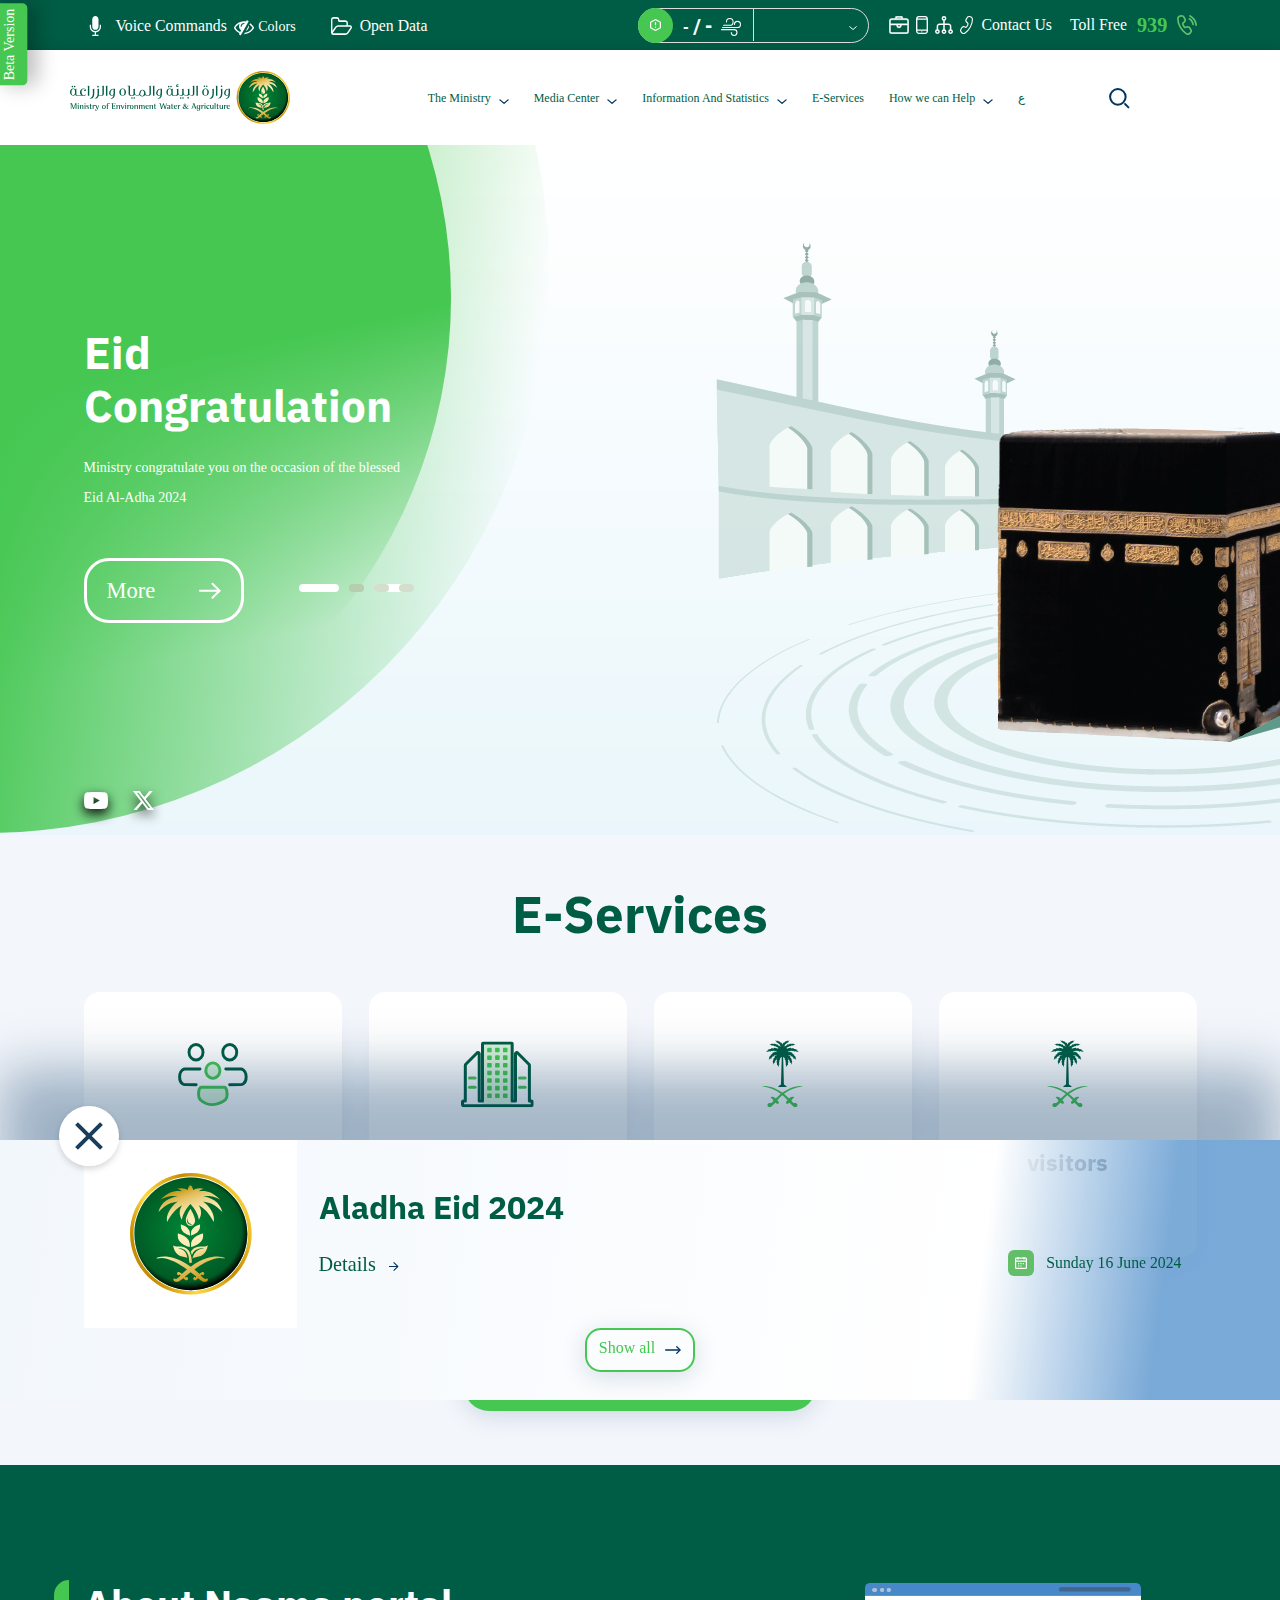
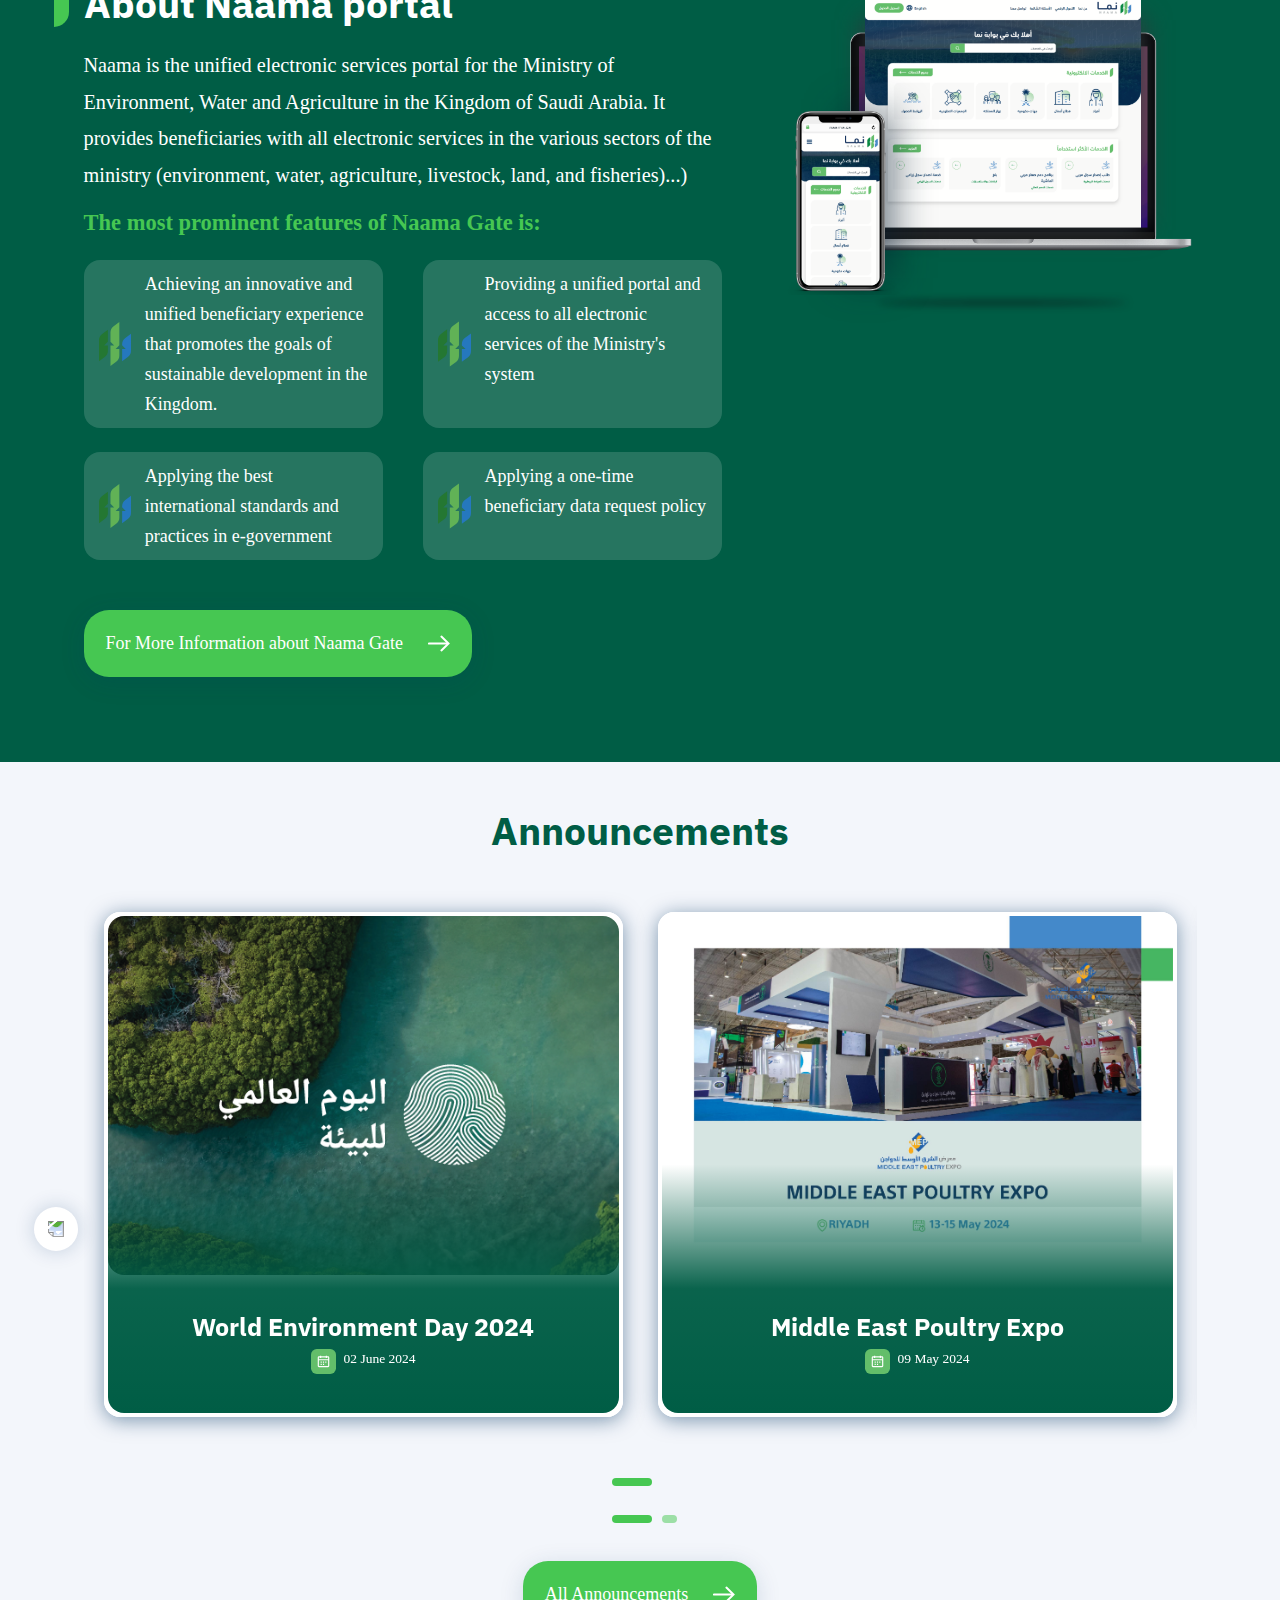
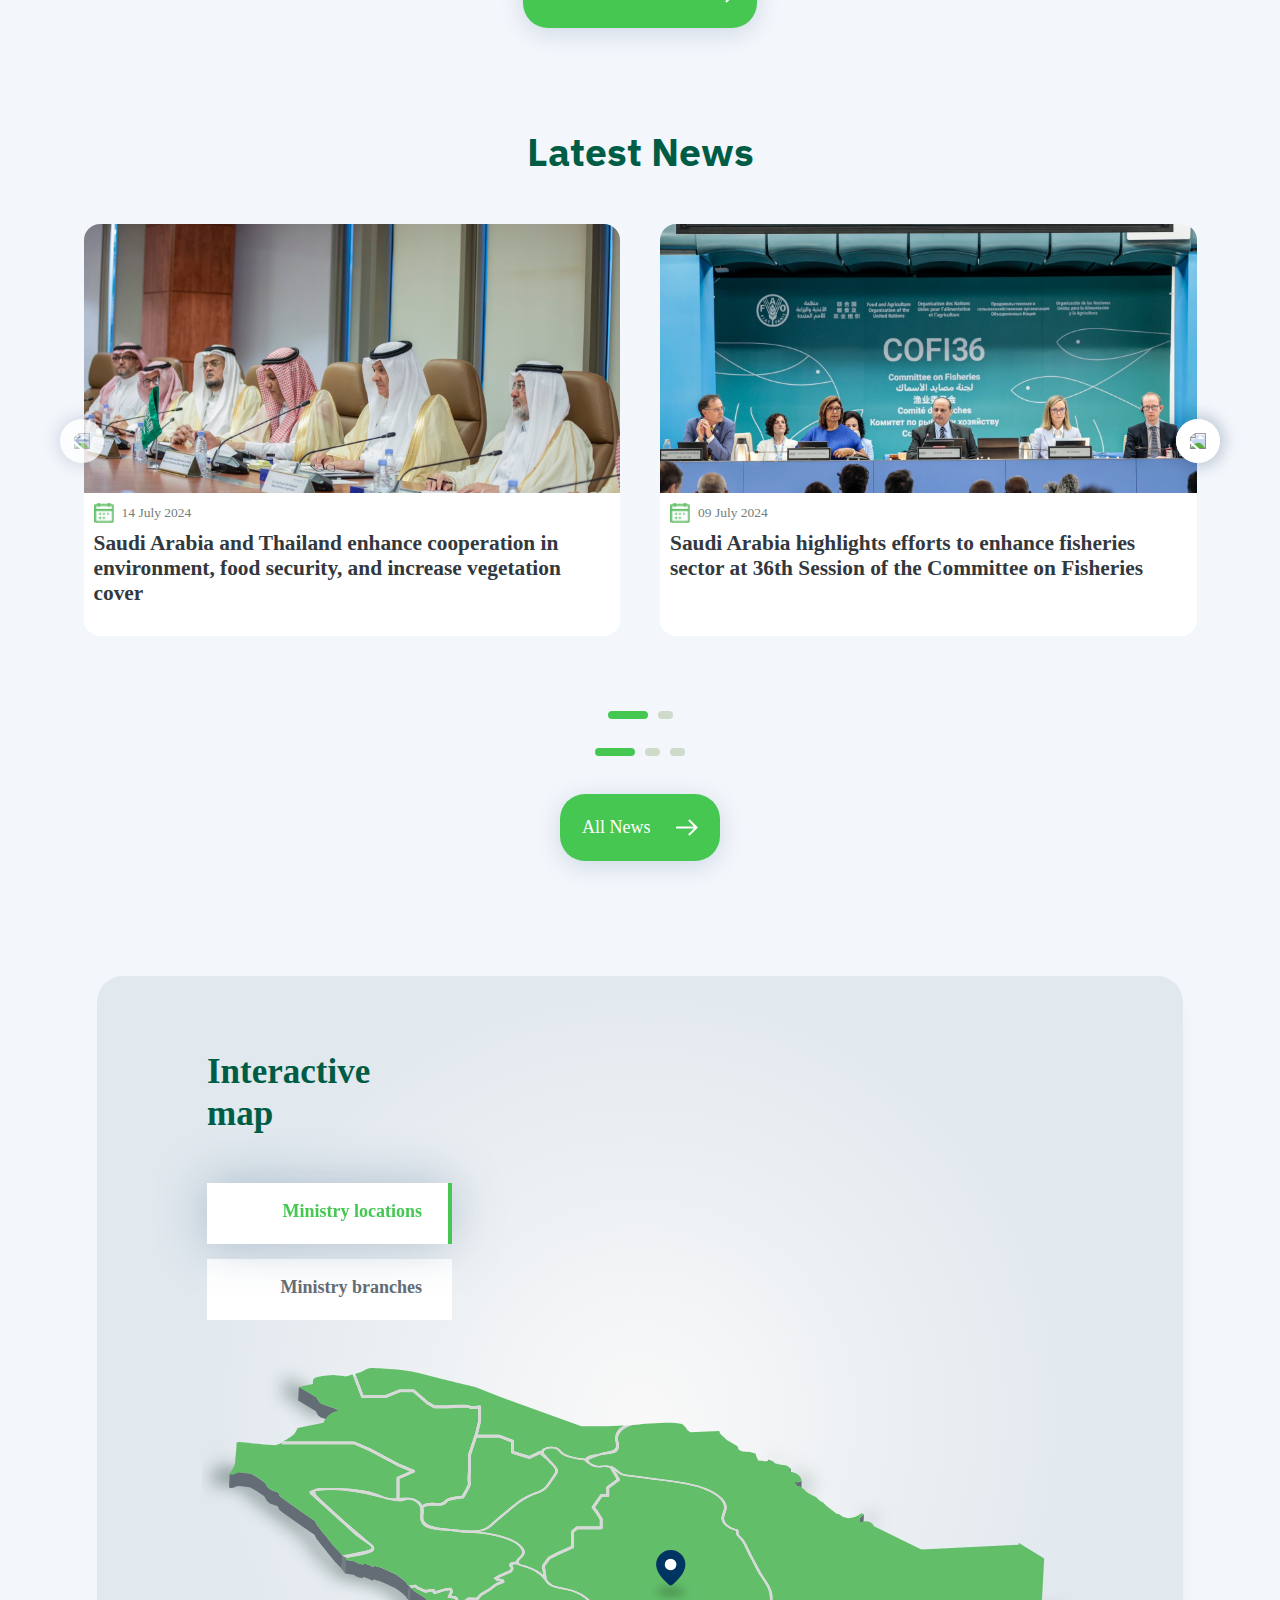
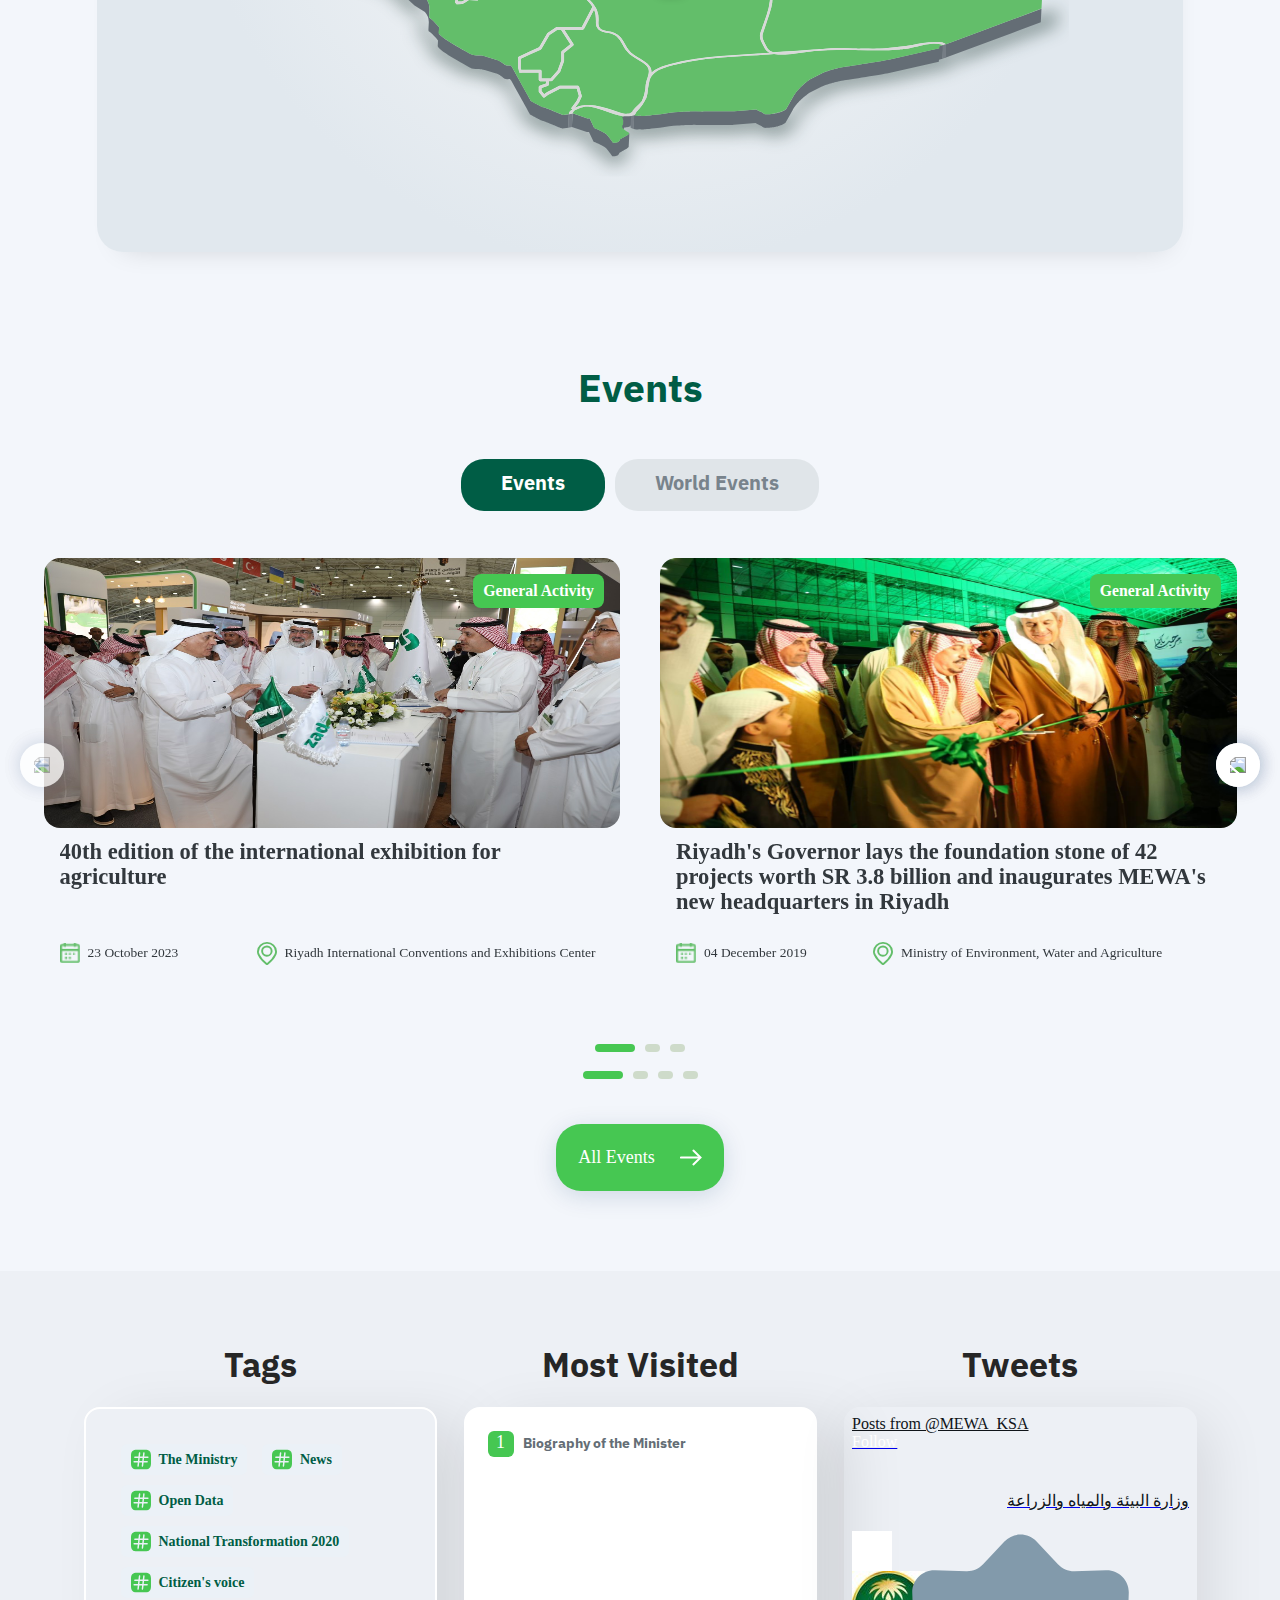
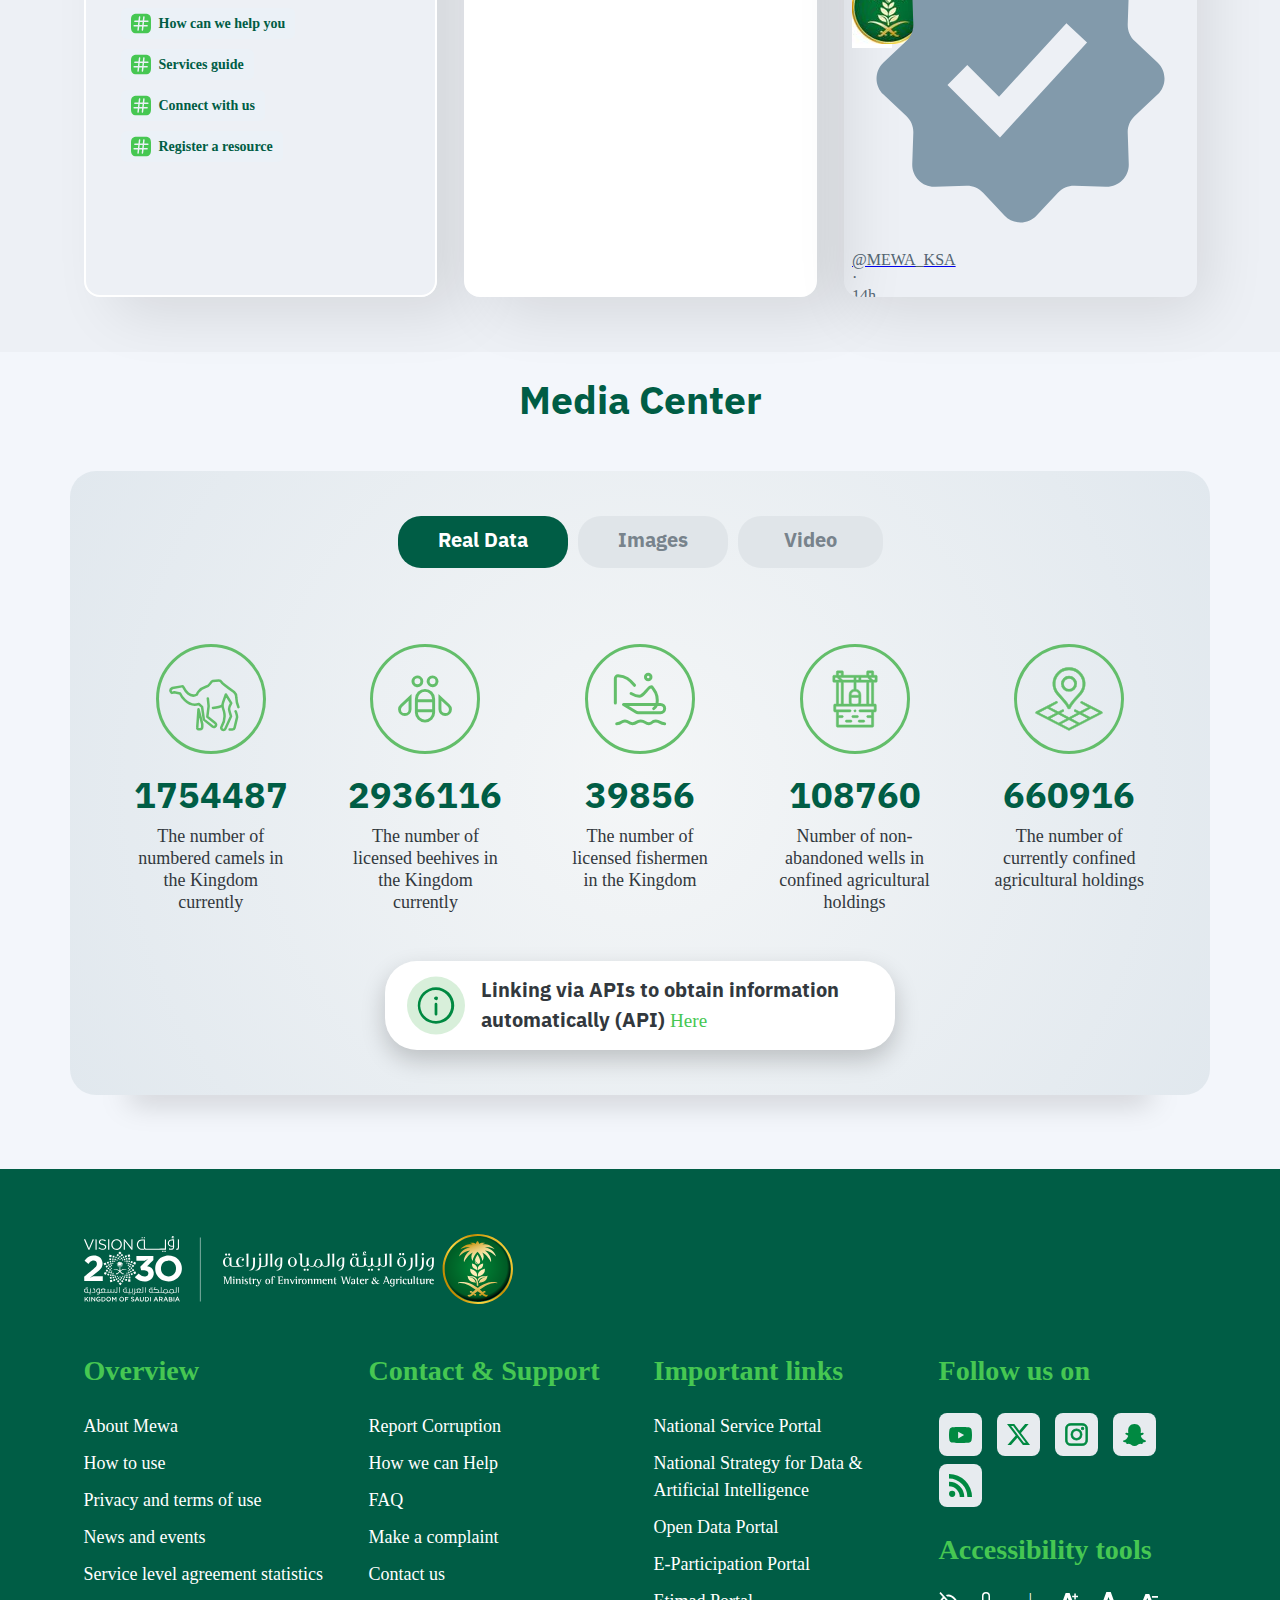
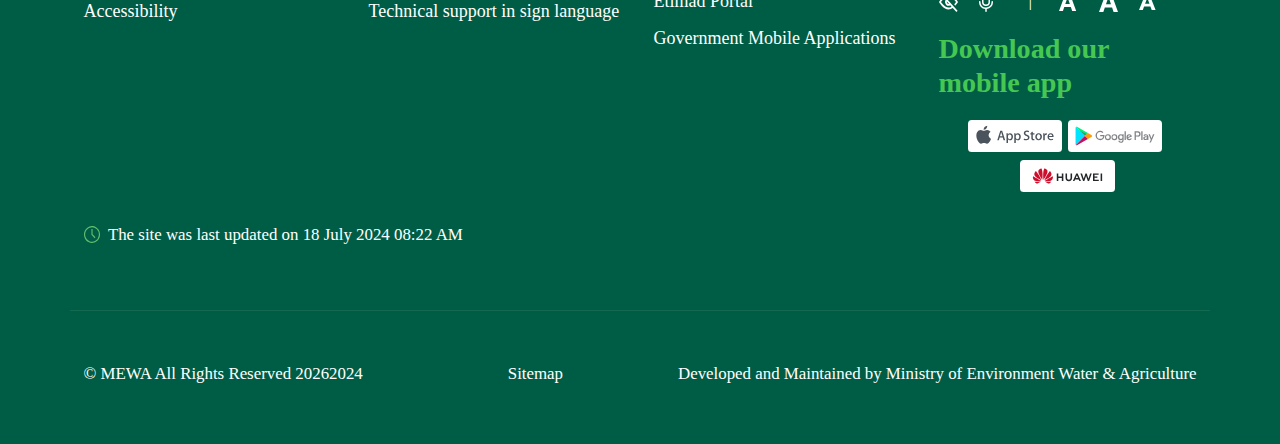
==== commit 5fd75b51: "Header Changes" ====
--- a/MEWA_Homw.htm
+++ b/MEWA_Homw.htm
@@ -293,7 +293,7 @@
                                         <li>
                                         
 									
-                                     <a title="Voice Commands" href="javascript:$(&#39;#audioControls&#39;).modal(&#39;show&#39;);  startVoiceRecognition();">									
+                                     <a title="Voice Commands" href="">									
                                            
                                                 <svg version="1.1" xmlns="http://www.w3.org/2000/svg" width="24" height="20" viewBox="0 0 32 32">
                                                     <path d="M15 22c2.761 0 5-2.239 5-5v-12c0-2.761-2.239-5-5-5s-5 2.239-5 5v12c0 2.761 2.239 5 5 5zM22 14v3c0 3.866-3.134 7-7 7s-7-3.134-7-7v-3h-2v3c0 4.632 3.5 8.447 8 8.944v4.056h-4v2h10v-2h-4v-4.056c4.5-0.497 8-4.312 8-8.944v-3h-2z">
@@ -316,7 +316,7 @@
                                         <li>
 											
 											
-                                            <a href="https://www.mewa.gov.sa/en/InformationCenter/OpenData" title="Open Data">
+                                            <a href="https://www.mewa.gov.sa/en/InformationCenter/OpenData" title="Open Data" target="_blank">
                                                 <img src="./MEWA_Homw_files/folder.svg" alt="">
                                                 <span>
                                                 	Open Data 
@@ -340,7 +340,7 @@
                                         
 
 
-                                    <a href="https://www.mewa.gov.sa/en/Ministry/AboutMinistry/Pages/mainEmployment.aspx" title="Careers">
+                                    <a href="https://www.mewa.gov.sa/en/Ministry/AboutMinistry/Pages/mainEmployment.aspx" title="Careers" target="_blank">
                                                 <img src="./MEWA_Homw_files/Page1.svg" alt="Careers">
                                             </a>
 										
@@ -349,7 +349,7 @@
                                         
 
 
-                                       <a href="https://www.mewa.gov.sa/en/HowWeCanHelp/Help/MobileApps/Pages/default.aspx" title="Mobile Apps">
+                                       <a href="https://www.mewa.gov.sa/en/HowWeCanHelp/Help/MobileApps/Pages/default.aspx" title="Mobile Apps" target="_blank">
                                                 <img src="./MEWA_Homw_files/Mobile.svg" alt="Mobile Apps">
                                             </a>
                                          
@@ -359,7 +359,7 @@
                                             
 
 
-                                     <a href="https://www.mewa.gov.sa/en/Pages/SiteMap.aspx" title="Site map">
+                                     <a href="https://www.mewa.gov.sa/en/Pages/SiteMap.aspx" title="Site map" target="_blank">
                                                 <img src="./MEWA_Homw_files/data.svg" alt="Site map">
                                             </a>
                                     		
@@ -384,7 +384,7 @@
                                     </ul>
                                 </div>
 <div class="top-weather">
-              <div class="weather-widget">
+              <div class="weather-widget" style="pointer-events: none;">
                 <div class="dropdown">
                     <a href="javascript:;" class="notification dropdown-toggle" data-bs-toggle="dropdown" tabindex="0">
                         <img src="./MEWA_Homw_files/weather_notif.svg" alt="icon weather" title="icon weather">
@@ -426,7 +426,7 @@
                            
 							
 							
-									<a class="navbar-brand" href="https://www.mewa.gov.sa/en">
+									<a class="navbar-brand" href="https://www.mewa.gov.sa/en" target="_blank">
 										<img src="./MEWA_Homw_files/Logo.svg" alt="">
 									</a>
 								
@@ -443,10 +443,10 @@
                             <div class="collapse navbar-collapse" id="navbarSupportedContent">
                                 <ul class="navbar-nav mr-auto">                                
 							    	<li class="nav-item dropdown">
-                                    <a href="https://www.mewa.gov.sa/en/Ministry/Pages/default.aspx" class="nav-link dropdown-toggle" data-toggle="dropdown" role="button" aria-haspopup="true" aria-expanded="false">The Ministry</a><div class="dropdown-menu"><div class="container"><div class="row"><div class="col-md-6 col-lg-3"><div class="colMenu"><h4><a href="https://www.mewa.gov.sa/en/Ministry/AboutMinistry/Pages/home.aspx"> About Ministry</a></h4><ul><li><a href="https://www.mewa.gov.sa/en/Ministry/AboutMinistry/Pages/MinistryBrief.aspx"> Ministry Brief</a></li><li><a href="https://www.mewa.gov.sa/en/Ministry/AboutMinistry/Pages/MinistryVision.aspx"> Vision and Mission </a></li><li><a href="https://www.mewa.gov.sa/en/Ministry/AboutMinistry/Pages/Objectives.aspx"> Objectives</a></li><li><a href="https://www.mewa.gov.sa/en/Ministry/AboutMinistry/Pages/MinistryLogo.aspx"> Ministry Logo</a></li><li><a href="https://www.mewa.gov.sa/en/Ministry/AboutMinistry/Pages/ministryStructure.aspx"> Organizational Structure </a></li><li><a href="https://www.mewa.gov.sa/en/Partners"> Related Agencies</a></li><li><a href="https://www.mewa.gov.sa/en/Ministry/AboutMinistry/Pages/Budgets.aspx"> Budget </a></li><li><a href="https://www.mewa.gov.sa/en/Ministry/AboutMinistry/Pages/mainEmployment.aspx"> Employment</a></li><li><a href="https://www.mewa.gov.sa/en/Ministry/AboutMinistry/Pages/CompetitionsAndPurchases.aspx"> competitions and purchases </a></li><li><a href="https://www.mewa.gov.sa/en/Ministry/AboutMinistry/RulesAndConditions/Pages/default.aspx"> polices and conditions</a></li><li><a href="https://www.mewa.gov.sa/en/Ministry/AboutMinistry/Partnerships/Pages/default.aspx"> Partnerships</a></li><li><a href="https://www.mewa.gov.sa/en/Ministry/AboutMinistry/Sharing/Pages/default.aspx"> Electronic participation</a></li><li><a href="https://www.mewa.gov.sa/en/Ministry/AboutMinistry/ContactUs/Pages/default.aspx"> ContactUs</a></li></ul></div></div><div class="col-md-6 col-lg-3"><div class="colMenu"><h4><a href="https://www.mewa.gov.sa/en/Ministry/AboutMinister/Pages/home.aspx"> About Minister</a></h4><ul><li><a href="https://www.mewa.gov.sa/en/Ministry/AboutMinister/Pages/MinisterCv.aspx"> Biography of the Minister</a></li><li><a href="https://www.mewa.gov.sa/en/Ministry/AboutMinister/Pages/MinisterSpeech.aspx"> Minister's Speech</a></li><li><a href="https://www.mewa.gov.sa/en/MinistryServices/Pages/EservicesUnavailability/Demand.aspx"> Communicate with the Minister</a></li><li><a href="https://www.mewa.gov.sa/en/Ministry/AboutMinister/Pages/MinisterViceCv.aspx"> Vice Minister's Biography</a></li></ul></div></div><div class="col-md-6 col-lg-3"><div class="colMenu"><h4><a href="https://www.mewa.gov.sa/en/Ministry/Agencies/Pages/home.aspx"> Deputyships</a></h4><ul><li><a href="https://www.mewa.gov.sa/en/Ministry/Agencies/EnvironmentAgency/Pages/agency.aspx"> Deputy-Ministry for Environment</a></li><li><a href="https://www.mewa.gov.sa/en/Ministry/Agencies/TheWaterAgency/Pages/default.aspx"> Deputy-Ministry for Water</a></li><li><a href="https://www.mewa.gov.sa/en/Ministry/Agencies/AgencyofAgriculture/Pages/default.aspx"> Deputy-Ministry for Agriculture</a></li><li><a href="https://www.mewa.gov.sa/en/Ministry/Agencies/Agencyland/Pages/default.aspx"> Deputy-Ministry for Land &amp; Survey</a></li><li><a href="https://www.mewa.gov.sa/en/Ministry/Agencies/AgencyLivestock/Pages/default.aspx"> Deputy-Ministry for Animal Resources</a></li><li><a href="https://www.mewa.gov.sa/en/Ministry/Agencies/AgencyforPlanningandInstitutionalExcellence/Pages/agency.aspx"> Deputy-Ministry for Planning and Institutional Excellence</a></li><li><a href="https://www.mewa.gov.sa/en/Ministry/Agencies/SharedServicesAgency/Pages/default.aspx"> Deputy-Ministry for Shared Services</a></li><li><a href="https://www.mewa.gov.sa/en/Ministry/Agencies/AgencyforEconomicAffairsandInvestment/Pages/agency.aspx"> Deputy-Ministry for Economic Affairs and Investment</a></li><li><a href="https://www.mewa.gov.sa/en/Ministry/Agencies/AgencyForInnovation/Pages/default.aspx"> Deputy-Ministry for Research and Innovation</a></li><li><a href="https://www.mewa.gov.sa/en/Ministry/Agencies/RegulatoryAffairsAgency/Pages/default.aspx"> Regulatory Affairs Agency</a></li></ul></div></div><div class="col-md-6 col-lg-3"><div class="colMenu"><h4><a href="https://www.mewa.gov.sa/en/Ministry/initiatives/Pages/home.aspx"> Programs and Initiatives</a></h4><ul><li><a href="https://www.mewa.gov.sa/en/Ministry/initiatives/MinistryInitiatives/Pages/default.aspx"> National transformation program</a></li><li><a href="https://www.mewa.gov.sa/en/Ministry/initiatives/SustainableDevelopment/Pages/default.aspx"> Sustainable Development</a></li><li><a href="https://www.mewa.gov.sa/en/Ministry/initiatives/Investmentopportunities/Pages/default.aspx"> Investment Opportunities</a></li><li><a href="https://www.mewa.gov.sa/en/Ministry/initiatives/QualificationProgram/Pages/default.aspx"> National Transformation Program Initiatives</a></li><li><a href="https://www.mewa.gov.sa/en/Ministry/initiatives/SectorStratigy/Pages/default.aspx"> Sector Strategy</a></li></ul></div></div></div></div></div></li><li class="nav-item dropdown">
-                                    <a href="https://www.mewa.gov.sa/en/MediaCenter/Pages/media.aspx" class="nav-link dropdown-toggle" data-toggle="dropdown" role="button" aria-haspopup="true" aria-expanded="false">Media Center</a><div class="dropdown-menu"><div class="container"><div class="row"><div class="col-md-6 col-lg-3"><div class="colMenu"><h4><a href="https://www.mewa.gov.sa/en/MediaCenter/News/Pages/home.aspx"> News</a></h4><ul></ul></div></div><div class="col-md-6 col-lg-3"><div class="colMenu"><h4><a href="https://www.mewa.gov.sa/en/MediaCenter/Events/Pages/MonthEvents.aspx"> Events</a></h4><ul></ul></div></div><div class="col-md-6 col-lg-3"><div class="colMenu"><h4><a href="https://www.mewa.gov.sa/en/MediaCenter/PressReleases/Pages/home.aspx"> Press Files</a></h4><ul></ul></div></div><div class="col-md-6 col-lg-3"><div class="colMenu"><h4><a href="https://www.mewa.gov.sa/en/MediaCenter/Ads/Pages/default.aspx"> Announcement</a></h4><ul></ul></div></div><div class="col-md-6 col-lg-3"><div class="colMenu"><h4><a href="https://www.mewa.gov.sa/en/MediaCenter/MailingList/Pages/default.aspx"> Mailing List</a></h4><ul></ul></div></div><div class="col-md-6 col-lg-3"><div class="colMenu"><h4><a href="https://www.mewa.gov.sa/en/MediaCenter/MultimediaLibrary/Pages/home.aspx"> Multimedia Library</a></h4><ul></ul></div></div><div class="col-md-6 col-lg-3"><div class="colMenu"><h4><a href="https://www.mewa.gov.sa/en/MediaCenter/ImportantLinks/Pages/default.aspx"> Important Links</a></h4><ul></ul></div></div><div class="col-md-6 col-lg-3"><div class="colMenu"><h4><a href="https://www.mewa.gov.sa/en/MediaCenter/RSS/Pages/default.aspx"> RSS</a></h4><ul></ul></div></div><div class="col-md-6 col-lg-3"><div class="colMenu"><h4><a href="https://www.mewa.gov.sa/en/MediaCenter/WorldEvents/Pages/default.aspx"> International Events</a></h4><ul></ul></div></div></div></div></div></li><li class="nav-item dropdown">
-                                    <a href="https://www.mewa.gov.sa/en/InformationCenter/Pages/default.aspx" class="nav-link dropdown-toggle" data-toggle="dropdown" role="button" aria-haspopup="true" aria-expanded="false">Information And Statistics</a><div class="dropdown-menu"><div class="container"><div class="row"><div class="col-md-6 col-lg-3"><div class="colMenu"><h4><a href="https://www.mewa.gov.sa/en/InformationCenter/DocsCenter/Pages/home.aspx"> E-library</a></h4><ul><li><a href="https://www.mewa.gov.sa/en/InformationCenter/DocsCenter/RulesLibrary/Pages/default.aspx"> Laws and Regulations</a></li><li><a href="https://www.mewa.gov.sa/en/InformationCenter/DocsCenter/MinistryForms/Pages/default.aspx"> Ministry Forms</a></li><li><a href="https://www.mewa.gov.sa/en/InformationCenter/DocsCenter/YearlyReport/Pages/default.aspx"> Yearly Reports</a></li></ul></div></div><div class="col-md-6 col-lg-3"><div class="colMenu"><h4><a href="https://www.mewa.gov.sa/en/InformationCenter/OpenData/Pages/Home.aspx"> Open Data</a></h4><ul><li><a href="https://www.mewa.gov.sa/en/InformationCenter/OpenData/Pages/DataLibirary.aspx"> Open Data Library</a></li><li><a href="https://www.mewa.gov.sa/en/InformationCenter/OpenData/Pages/OpenDataPolicy.aspx"> Open Data Usage Policy</a></li><li><a href="https://www.mewa.gov.sa/en/InformationCenter/OpenData/GeographicData/Pages/GeoData.aspx"> Geographical Data</a></li><li><a href="https://www.mewa.gov.sa/en/InformationCenter/OpenData/RequestOpenData/Pages/RequestOpenData.aspx"> For Help or Request Open Data</a></li><li><a href="https://www.mewa.gov.sa/en/InformationCenter/OpenData/OpenSourceLibrary/Pages/home.aspx"> Data Types</a></li><li><a href="https://www.mewa.gov.sa/en/InformationCenter/OpenData/Pages/OpenDataExamples.aspx"> Open Data Examples</a></li></ul></div></div><div class="col-md-6 col-lg-3"><div class="colMenu"><h4><a href="https://www.mewa.gov.sa/en/InformationCenter/Researchs/Pages/home.aspx"> Researches and Indicators</a></h4><ul><li><a href="https://www.mewa.gov.sa/en/InformationCenter/Researchs/Reports/Pages/default.aspx"> Statistical Reports</a></li><li><a href="https://www.mewa.gov.sa/en/InformationCenter/Researchs/StaticticsData/Pages/default.aspx"> Statistical Data</a></li><li><a href="https://www.mewa.gov.sa/en/InformationCenter/Researchs/EserviceStatistics/Pages/default.aspx"> Eservice Statistics</a></li><li><a href="https://www.mewa.gov.sa/en/InformationCenter/Researchs/EservicesAnlaytics/Pages/default.aspx"> ESevices Statistics Analysis</a></li><li><a href="https://www.mewa.gov.sa/en/InformationCenter/Researchs/eServicesStatisticsSati/Pages/default.aspx"> Users Satisfaction Statistics</a></li><li><a href="https://www.mewa.gov.sa/en/InformationCenter/Researchs/PortalIndicators/Pages/default.aspx"> Portal Indicators</a></li><li><a href="https://www.mewa.gov.sa/en/InformationCenter/Researchs/PortalAnalytics/Pages/default.aspx"> Portal statistics during the last 30 days</a></li></ul></div></div><div class="col-md-6 col-lg-3"><div class="colMenu"><h4><a href="https://www.mewa.gov.sa/en/InformationCenter/AwarenessCenter/Pages/home.aspx"> Awareness</a></h4><ul><li><a href="https://www.mewa.gov.sa/en/InformationCenter/AwarenessCenter/Pages/EnvAwareness.aspx"> Environmental awareness</a></li><li><a href="https://www.youtube.com/user/agriextidept"> Agriculture Extension YouTube channel</a></li></ul></div></div><div class="col-md-6 col-lg-3"><div class="colMenu"><h4><a href="https://www.mewa.gov.sa/en/InformationCenter/DataShareRequest/Pages/home.aspx"> Data Share Request</a></h4><ul></ul></div></div><div class="col-md-6 col-lg-3"><div class="colMenu"><h4><a href="https://www.mewa.gov.sa/en/InformationCenter/OpenSourceLibrary/Pages/home.aspx"> Data types</a></h4><ul></ul></div></div><div class="col-md-6 col-lg-3"><div class="colMenu"><h4><a href="https://www.mewa.gov.sa/en/InformationCenter/InformationRequest/Pages/home.aspx"> Information Request</a></h4><ul></ul></div></div></div></div></div></li><li class="nav-item"><a class="nav-link" href="https://naama.sa/"> E-Services</a></li><li class="nav-item dropdown">
-                                    <a href="https://www.mewa.gov.sa/en/HowWeCanHelp/Pages/home.aspx" class="nav-link dropdown-toggle" data-toggle="dropdown" role="button" aria-haspopup="true" aria-expanded="false">How we can Help</a><div class="dropdown-menu"><div class="container"><div class="row"><div class="col-md-6 col-lg-3"><div class="colMenu"><h4><a href="https://www.mewa.gov.sa/en/HowWeCanHelp/MinistryContactInfo/Pages/main.aspx"> Ministry Contact Info</a></h4><ul><li><a href="https://www.mewa.gov.sa/en/HowWeCanHelp/MinistryContactInfo/MinistryLocations/Pages/default.aspx"> Ministry Locations</a></li><li><a href="https://www.mewa.gov.sa/en/HowWeCanHelp/MinistryContactInfo/AgricultureDepartments/Pages/default.aspx"> Agriculture Departments</a></li></ul></div></div><div class="col-md-6 col-lg-3"><div class="colMenu"><h4><a href="https://www.mewa.gov.sa/en/HowWeCanHelp/ContactChannels/Pages/main.aspx"> Citizen Voice</a></h4><ul></ul></div></div><div class="col-md-6 col-lg-3"><div class="colMenu"><h4><a href="https://www.mewa.gov.sa/en/HowWeCanHelp/Help/Pages/main.aspx"> Help</a></h4><ul><li><a href="https://www.mewa.gov.sa/en/HowWeCanHelp/Help/FAQ/Pages/default.aspx"> FAQ</a></li><li><a href="https://www.mewa.gov.sa/en/HowWeCanHelp/Help/MobileApps/Pages/default.aspx"> Mobile Applications</a></li><li><a href="https://www.mewa.gov.sa/en/HowWeCanHelp/Help/PhoneDirectory/Pages/default.aspx"> Phone Directory</a></li><li><a href="https://www.mewa.gov.sa/en/aboutPortal/Pages/default.aspx"> About Portal</a></li><li><a href="https://www.mewa.gov.sa/en/HowWeCanHelp/Help/Pages/Eservices-Access.aspx"> Eservices Access</a></li><li><a href="https://www.mewa.gov.sa/en/HowWeCanHelp/Help/Pages/Subscribe.aspx"> Subscribe to the newsletter</a></li></ul></div></div><div class="col-md-6 col-lg-3"><div class="colMenu"><h4><a href="https://www.mewa.gov.sa/en/HowWeCanHelp/SocialChanels/Pages/main.aspx"> Social Channels</a></h4><ul></ul></div></div><div class="col-md-6 col-lg-3"><div class="colMenu"><h4><a href="https://www.mewa.gov.sa/en/HowWeCanHelp/MinistryOfficials/Pages/main.aspx"> Ministry Officials</a></h4><ul></ul></div></div></div></div></div></li>
+                                    <a href="https://www.mewa.gov.sa/en/Ministry/Pages/default.aspx" class="nav-link dropdown-toggle" data-toggle="dropdown" role="button" aria-haspopup="true" aria-expanded="false" target="_blank">The Ministry</a><div class="dropdown-menu"><div class="container"><div class="row"><div class="col-md-6 col-lg-3"><div class="colMenu"><h4><a href="https://www.mewa.gov.sa/en/Ministry/AboutMinistry/Pages/home.aspx"> About Ministry</a></h4><ul><li><a href="https://www.mewa.gov.sa/en/Ministry/AboutMinistry/Pages/MinistryBrief.aspx"> Ministry Brief</a></li><li><a href="https://www.mewa.gov.sa/en/Ministry/AboutMinistry/Pages/MinistryVision.aspx"> Vision and Mission </a></li><li><a href="https://www.mewa.gov.sa/en/Ministry/AboutMinistry/Pages/Objectives.aspx"> Objectives</a></li><li><a href="https://www.mewa.gov.sa/en/Ministry/AboutMinistry/Pages/MinistryLogo.aspx"> Ministry Logo</a></li><li><a href="https://www.mewa.gov.sa/en/Ministry/AboutMinistry/Pages/ministryStructure.aspx"> Organizational Structure </a></li><li><a href="https://www.mewa.gov.sa/en/Partners"> Related Agencies</a></li><li><a href="https://www.mewa.gov.sa/en/Ministry/AboutMinistry/Pages/Budgets.aspx"> Budget </a></li><li><a href="https://www.mewa.gov.sa/en/Ministry/AboutMinistry/Pages/mainEmployment.aspx"> Employment</a></li><li><a href="https://www.mewa.gov.sa/en/Ministry/AboutMinistry/Pages/CompetitionsAndPurchases.aspx"> competitions and purchases </a></li><li><a href="https://www.mewa.gov.sa/en/Ministry/AboutMinistry/RulesAndConditions/Pages/default.aspx"> polices and conditions</a></li><li><a href="https://www.mewa.gov.sa/en/Ministry/AboutMinistry/Partnerships/Pages/default.aspx"> Partnerships</a></li><li><a href="https://www.mewa.gov.sa/en/Ministry/AboutMinistry/Sharing/Pages/default.aspx"> Electronic participation</a></li><li><a href="https://www.mewa.gov.sa/en/Ministry/AboutMinistry/ContactUs/Pages/default.aspx"> ContactUs</a></li></ul></div></div><div class="col-md-6 col-lg-3"><div class="colMenu"><h4><a href="https://www.mewa.gov.sa/en/Ministry/AboutMinister/Pages/home.aspx"> About Minister</a></h4><ul><li><a href="https://www.mewa.gov.sa/en/Ministry/AboutMinister/Pages/MinisterCv.aspx"> Biography of the Minister</a></li><li><a href="https://www.mewa.gov.sa/en/Ministry/AboutMinister/Pages/MinisterSpeech.aspx"> Minister's Speech</a></li><li><a href="https://www.mewa.gov.sa/en/MinistryServices/Pages/EservicesUnavailability/Demand.aspx"> Communicate with the Minister</a></li><li><a href="https://www.mewa.gov.sa/en/Ministry/AboutMinister/Pages/MinisterViceCv.aspx"> Vice Minister's Biography</a></li></ul></div></div><div class="col-md-6 col-lg-3"><div class="colMenu"><h4><a href="https://www.mewa.gov.sa/en/Ministry/Agencies/Pages/home.aspx"> Deputyships</a></h4><ul><li><a href="https://www.mewa.gov.sa/en/Ministry/Agencies/EnvironmentAgency/Pages/agency.aspx"> Deputy-Ministry for Environment</a></li><li><a href="https://www.mewa.gov.sa/en/Ministry/Agencies/TheWaterAgency/Pages/default.aspx"> Deputy-Ministry for Water</a></li><li><a href="https://www.mewa.gov.sa/en/Ministry/Agencies/AgencyofAgriculture/Pages/default.aspx"> Deputy-Ministry for Agriculture</a></li><li><a href="https://www.mewa.gov.sa/en/Ministry/Agencies/Agencyland/Pages/default.aspx"> Deputy-Ministry for Land &amp; Survey</a></li><li><a href="https://www.mewa.gov.sa/en/Ministry/Agencies/AgencyLivestock/Pages/default.aspx"> Deputy-Ministry for Animal Resources</a></li><li><a href="https://www.mewa.gov.sa/en/Ministry/Agencies/AgencyforPlanningandInstitutionalExcellence/Pages/agency.aspx"> Deputy-Ministry for Planning and Institutional Excellence</a></li><li><a href="https://www.mewa.gov.sa/en/Ministry/Agencies/SharedServicesAgency/Pages/default.aspx"> Deputy-Ministry for Shared Services</a></li><li><a href="https://www.mewa.gov.sa/en/Ministry/Agencies/AgencyforEconomicAffairsandInvestment/Pages/agency.aspx"> Deputy-Ministry for Economic Affairs and Investment</a></li><li><a href="https://www.mewa.gov.sa/en/Ministry/Agencies/AgencyForInnovation/Pages/default.aspx"> Deputy-Ministry for Research and Innovation</a></li><li><a href="https://www.mewa.gov.sa/en/Ministry/Agencies/RegulatoryAffairsAgency/Pages/default.aspx"> Regulatory Affairs Agency</a></li></ul></div></div><div class="col-md-6 col-lg-3"><div class="colMenu"><h4><a href="https://www.mewa.gov.sa/en/Ministry/initiatives/Pages/home.aspx"> Programs and Initiatives</a></h4><ul><li><a href="https://www.mewa.gov.sa/en/Ministry/initiatives/MinistryInitiatives/Pages/default.aspx"> National transformation program</a></li><li><a href="https://www.mewa.gov.sa/en/Ministry/initiatives/SustainableDevelopment/Pages/default.aspx"> Sustainable Development</a></li><li><a href="https://www.mewa.gov.sa/en/Ministry/initiatives/Investmentopportunities/Pages/default.aspx"> Investment Opportunities</a></li><li><a href="https://www.mewa.gov.sa/en/Ministry/initiatives/QualificationProgram/Pages/default.aspx"> National Transformation Program Initiatives</a></li><li><a href="https://www.mewa.gov.sa/en/Ministry/initiatives/SectorStratigy/Pages/default.aspx"> Sector Strategy</a></li></ul></div></div></div></div></div></li><li class="nav-item dropdown">
+                                    <a href="https://www.mewa.gov.sa/en/MediaCenter/Pages/media.aspx" class="nav-link dropdown-toggle" data-toggle="dropdown" role="button" aria-haspopup="true" aria-expanded="false" target="_blank">Media Center</a><div class="dropdown-menu"><div class="container"><div class="row"><div class="col-md-6 col-lg-3"><div class="colMenu"><h4><a href="https://www.mewa.gov.sa/en/MediaCenter/News/Pages/home.aspx"> News</a></h4><ul></ul></div></div><div class="col-md-6 col-lg-3"><div class="colMenu"><h4><a href="https://www.mewa.gov.sa/en/MediaCenter/Events/Pages/MonthEvents.aspx"> Events</a></h4><ul></ul></div></div><div class="col-md-6 col-lg-3"><div class="colMenu"><h4><a href="https://www.mewa.gov.sa/en/MediaCenter/PressReleases/Pages/home.aspx"> Press Files</a></h4><ul></ul></div></div><div class="col-md-6 col-lg-3"><div class="colMenu"><h4><a href="https://www.mewa.gov.sa/en/MediaCenter/Ads/Pages/default.aspx"> Announcement</a></h4><ul></ul></div></div><div class="col-md-6 col-lg-3"><div class="colMenu"><h4><a href="https://www.mewa.gov.sa/en/MediaCenter/MailingList/Pages/default.aspx"> Mailing List</a></h4><ul></ul></div></div><div class="col-md-6 col-lg-3"><div class="colMenu"><h4><a href="https://www.mewa.gov.sa/en/MediaCenter/MultimediaLibrary/Pages/home.aspx"> Multimedia Library</a></h4><ul></ul></div></div><div class="col-md-6 col-lg-3"><div class="colMenu"><h4><a href="https://www.mewa.gov.sa/en/MediaCenter/ImportantLinks/Pages/default.aspx"> Important Links</a></h4><ul></ul></div></div><div class="col-md-6 col-lg-3"><div class="colMenu"><h4><a href="https://www.mewa.gov.sa/en/MediaCenter/RSS/Pages/default.aspx"> RSS</a></h4><ul></ul></div></div><div class="col-md-6 col-lg-3"><div class="colMenu"><h4><a href="https://www.mewa.gov.sa/en/MediaCenter/WorldEvents/Pages/default.aspx"> International Events</a></h4><ul></ul></div></div></div></div></div></li><li class="nav-item dropdown">
+                                    <a href="https://www.mewa.gov.sa/en/InformationCenter/Pages/default.aspx" class="nav-link dropdown-toggle" data-toggle="dropdown" role="button" aria-haspopup="true" aria-expanded="false" target="_blank">Information And Statistics</a><div class="dropdown-menu"><div class="container"><div class="row"><div class="col-md-6 col-lg-3"><div class="colMenu"><h4><a href="https://www.mewa.gov.sa/en/InformationCenter/DocsCenter/Pages/home.aspx"> E-library</a></h4><ul><li><a href="https://www.mewa.gov.sa/en/InformationCenter/DocsCenter/RulesLibrary/Pages/default.aspx"> Laws and Regulations</a></li><li><a href="https://www.mewa.gov.sa/en/InformationCenter/DocsCenter/MinistryForms/Pages/default.aspx"> Ministry Forms</a></li><li><a href="https://www.mewa.gov.sa/en/InformationCenter/DocsCenter/YearlyReport/Pages/default.aspx"> Yearly Reports</a></li></ul></div></div><div class="col-md-6 col-lg-3"><div class="colMenu"><h4><a href="https://www.mewa.gov.sa/en/InformationCenter/OpenData/Pages/Home.aspx"> Open Data</a></h4><ul><li><a href="https://www.mewa.gov.sa/en/InformationCenter/OpenData/Pages/DataLibirary.aspx"> Open Data Library</a></li><li><a href="https://www.mewa.gov.sa/en/InformationCenter/OpenData/Pages/OpenDataPolicy.aspx"> Open Data Usage Policy</a></li><li><a href="https://www.mewa.gov.sa/en/InformationCenter/OpenData/GeographicData/Pages/GeoData.aspx"> Geographical Data</a></li><li><a href="https://www.mewa.gov.sa/en/InformationCenter/OpenData/RequestOpenData/Pages/RequestOpenData.aspx"> For Help or Request Open Data</a></li><li><a href="https://www.mewa.gov.sa/en/InformationCenter/OpenData/OpenSourceLibrary/Pages/home.aspx"> Data Types</a></li><li><a href="https://www.mewa.gov.sa/en/InformationCenter/OpenData/Pages/OpenDataExamples.aspx"> Open Data Examples</a></li></ul></div></div><div class="col-md-6 col-lg-3"><div class="colMenu"><h4><a href="https://www.mewa.gov.sa/en/InformationCenter/Researchs/Pages/home.aspx"> Researches and Indicators</a></h4><ul><li><a href="https://www.mewa.gov.sa/en/InformationCenter/Researchs/Reports/Pages/default.aspx"> Statistical Reports</a></li><li><a href="https://www.mewa.gov.sa/en/InformationCenter/Researchs/StaticticsData/Pages/default.aspx"> Statistical Data</a></li><li><a href="https://www.mewa.gov.sa/en/InformationCenter/Researchs/EserviceStatistics/Pages/default.aspx"> Eservice Statistics</a></li><li><a href="https://www.mewa.gov.sa/en/InformationCenter/Researchs/EservicesAnlaytics/Pages/default.aspx"> ESevices Statistics Analysis</a></li><li><a href="https://www.mewa.gov.sa/en/InformationCenter/Researchs/eServicesStatisticsSati/Pages/default.aspx"> Users Satisfaction Statistics</a></li><li><a href="https://www.mewa.gov.sa/en/InformationCenter/Researchs/PortalIndicators/Pages/default.aspx"> Portal Indicators</a></li><li><a href="https://www.mewa.gov.sa/en/InformationCenter/Researchs/PortalAnalytics/Pages/default.aspx"> Portal statistics during the last 30 days</a></li></ul></div></div><div class="col-md-6 col-lg-3"><div class="colMenu"><h4><a href="https://www.mewa.gov.sa/en/InformationCenter/AwarenessCenter/Pages/home.aspx"> Awareness</a></h4><ul><li><a href="https://www.mewa.gov.sa/en/InformationCenter/AwarenessCenter/Pages/EnvAwareness.aspx"> Environmental awareness</a></li><li><a href="https://www.youtube.com/user/agriextidept"> Agriculture Extension YouTube channel</a></li></ul></div></div><div class="col-md-6 col-lg-3"><div class="colMenu"><h4><a href="https://www.mewa.gov.sa/en/InformationCenter/DataShareRequest/Pages/home.aspx"> Data Share Request</a></h4><ul></ul></div></div><div class="col-md-6 col-lg-3"><div class="colMenu"><h4><a href="https://www.mewa.gov.sa/en/InformationCenter/OpenSourceLibrary/Pages/home.aspx"> Data types</a></h4><ul></ul></div></div><div class="col-md-6 col-lg-3"><div class="colMenu"><h4><a href="https://www.mewa.gov.sa/en/InformationCenter/InformationRequest/Pages/home.aspx"> Information Request</a></h4><ul></ul></div></div></div></div></div></li><li class="nav-item"><a class="nav-link" href="https://naama.sa/"> E-Services</a></li><li class="nav-item dropdown">
+                                    <a href="https://www.mewa.gov.sa/en/HowWeCanHelp/Pages/home.aspx" class="nav-link dropdown-toggle" data-toggle="dropdown" role="button" aria-haspopup="true" aria-expanded="false" target="_blank">How we can Help</a><div class="dropdown-menu"><div class="container"><div class="row"><div class="col-md-6 col-lg-3"><div class="colMenu"><h4><a href="https://www.mewa.gov.sa/en/HowWeCanHelp/MinistryContactInfo/Pages/main.aspx"> Ministry Contact Info</a></h4><ul><li><a href="https://www.mewa.gov.sa/en/HowWeCanHelp/MinistryContactInfo/MinistryLocations/Pages/default.aspx"> Ministry Locations</a></li><li><a href="https://www.mewa.gov.sa/en/HowWeCanHelp/MinistryContactInfo/AgricultureDepartments/Pages/default.aspx"> Agriculture Departments</a></li></ul></div></div><div class="col-md-6 col-lg-3"><div class="colMenu"><h4><a href="https://www.mewa.gov.sa/en/HowWeCanHelp/ContactChannels/Pages/main.aspx"> Citizen Voice</a></h4><ul></ul></div></div><div class="col-md-6 col-lg-3"><div class="colMenu"><h4><a href="https://www.mewa.gov.sa/en/HowWeCanHelp/Help/Pages/main.aspx"> Help</a></h4><ul><li><a href="https://www.mewa.gov.sa/en/HowWeCanHelp/Help/FAQ/Pages/default.aspx"> FAQ</a></li><li><a href="https://www.mewa.gov.sa/en/HowWeCanHelp/Help/MobileApps/Pages/default.aspx"> Mobile Applications</a></li><li><a href="https://www.mewa.gov.sa/en/HowWeCanHelp/Help/PhoneDirectory/Pages/default.aspx"> Phone Directory</a></li><li><a href="https://www.mewa.gov.sa/en/aboutPortal/Pages/default.aspx"> About Portal</a></li><li><a href="https://www.mewa.gov.sa/en/HowWeCanHelp/Help/Pages/Eservices-Access.aspx"> Eservices Access</a></li><li><a href="https://www.mewa.gov.sa/en/HowWeCanHelp/Help/Pages/Subscribe.aspx"> Subscribe to the newsletter</a></li></ul></div></div><div class="col-md-6 col-lg-3"><div class="colMenu"><h4><a href="https://www.mewa.gov.sa/en/HowWeCanHelp/SocialChanels/Pages/main.aspx"> Social Channels</a></h4><ul></ul></div></div><div class="col-md-6 col-lg-3"><div class="colMenu"><h4><a href="https://www.mewa.gov.sa/en/HowWeCanHelp/MinistryOfficials/Pages/main.aspx"> Ministry Officials</a></h4><ul></ul></div></div></div></div></div></li>
 
 
                                     <li class="nav-item">
@@ -454,7 +454,7 @@
 
                                     </li>
                                     <li class="nav-item searchBNT">
-                                        <button type="button" class="btn btn-primary" data-bs-toggle="modal" data-bs-target="#exampleModal">
+                                        <button type="button" class="btn btn-primary" data-bs-toggle="modal" data-bs-target="exampleModal" style="border-right-width: 0px;">
                                             <img src="./MEWA_Homw_files/SearchMenu.svg" alt="">
                                         </button>
                                     </li>
@@ -463,8 +463,7 @@
                                 <!-- start logo -->
                                 
 								
-                                    <a target="_blank" class="navbar-brand borderWidth" href="https://naama.sa/" title="Naama portal">
-                                    <img src="./MEWA_Homw_files/Nama.svg" alt="">
+                                    
 								
                                 </a>
                                 <!-- end logo -->
